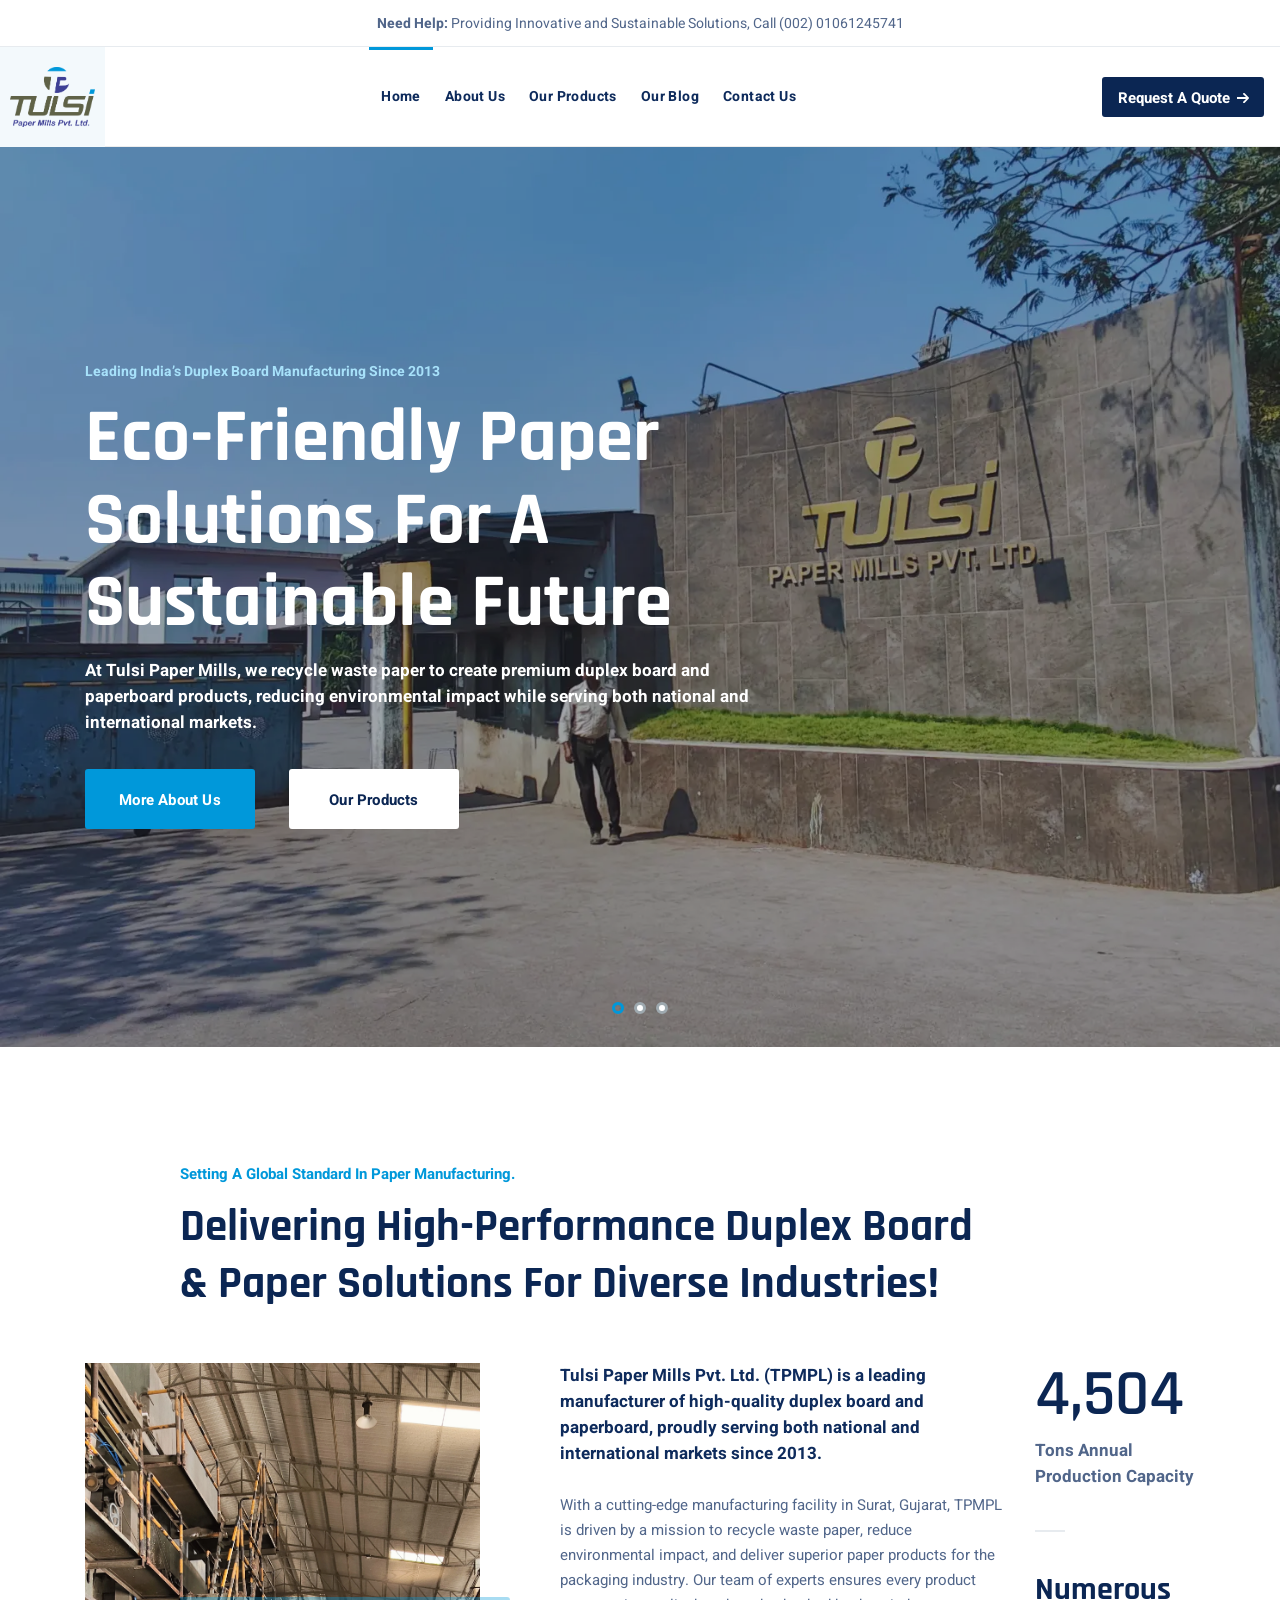
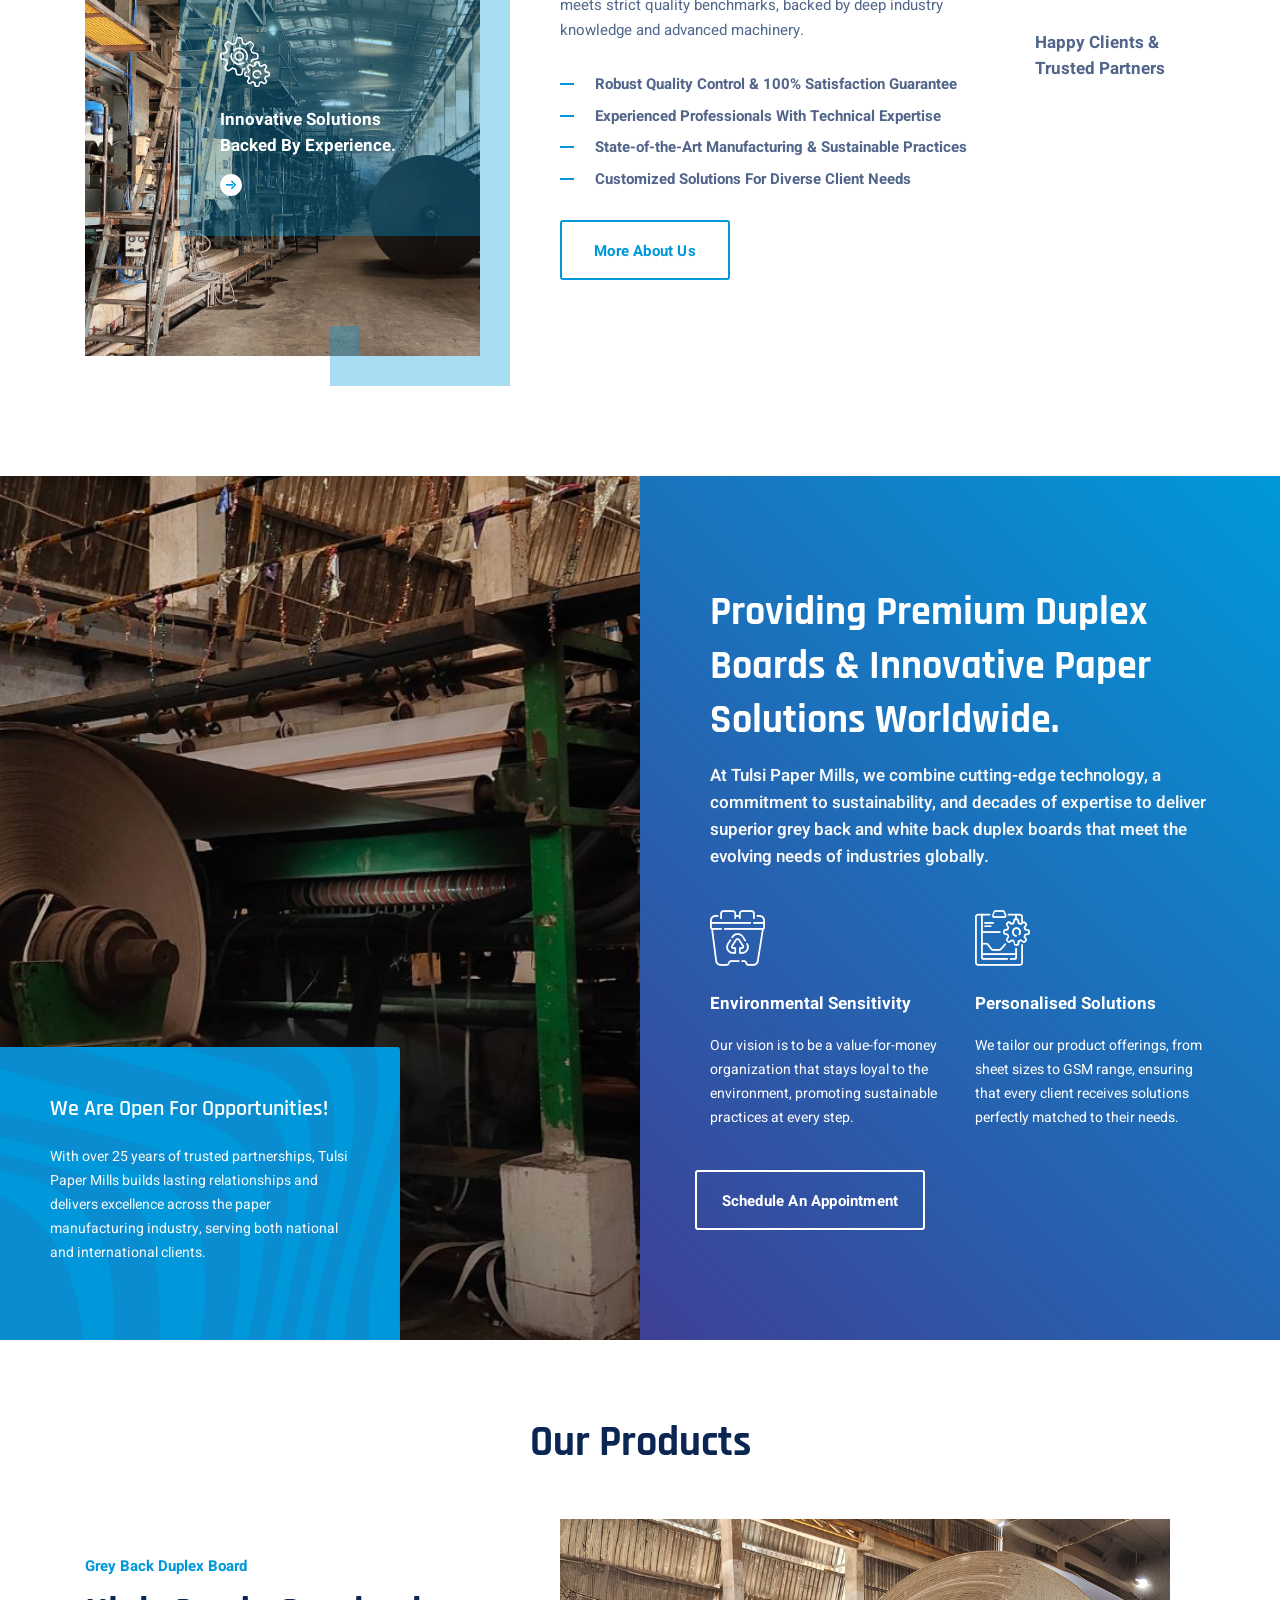
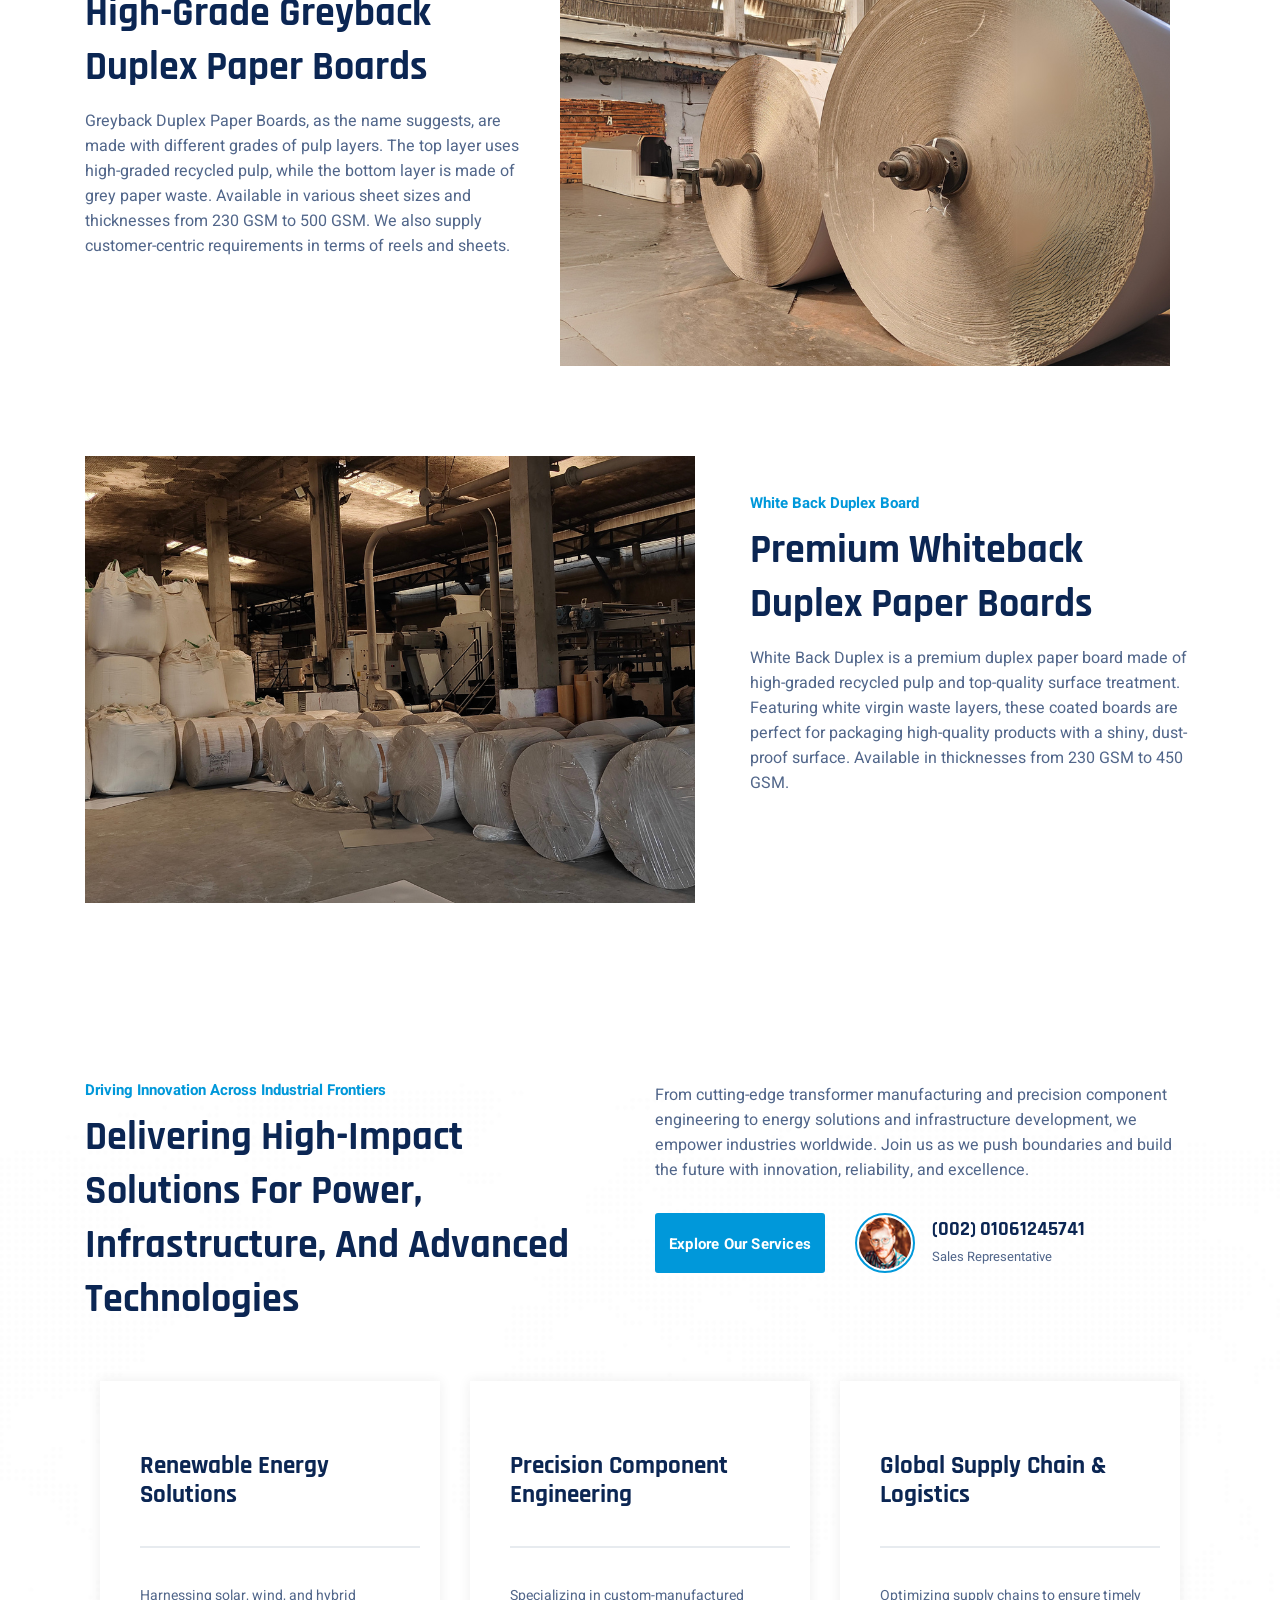
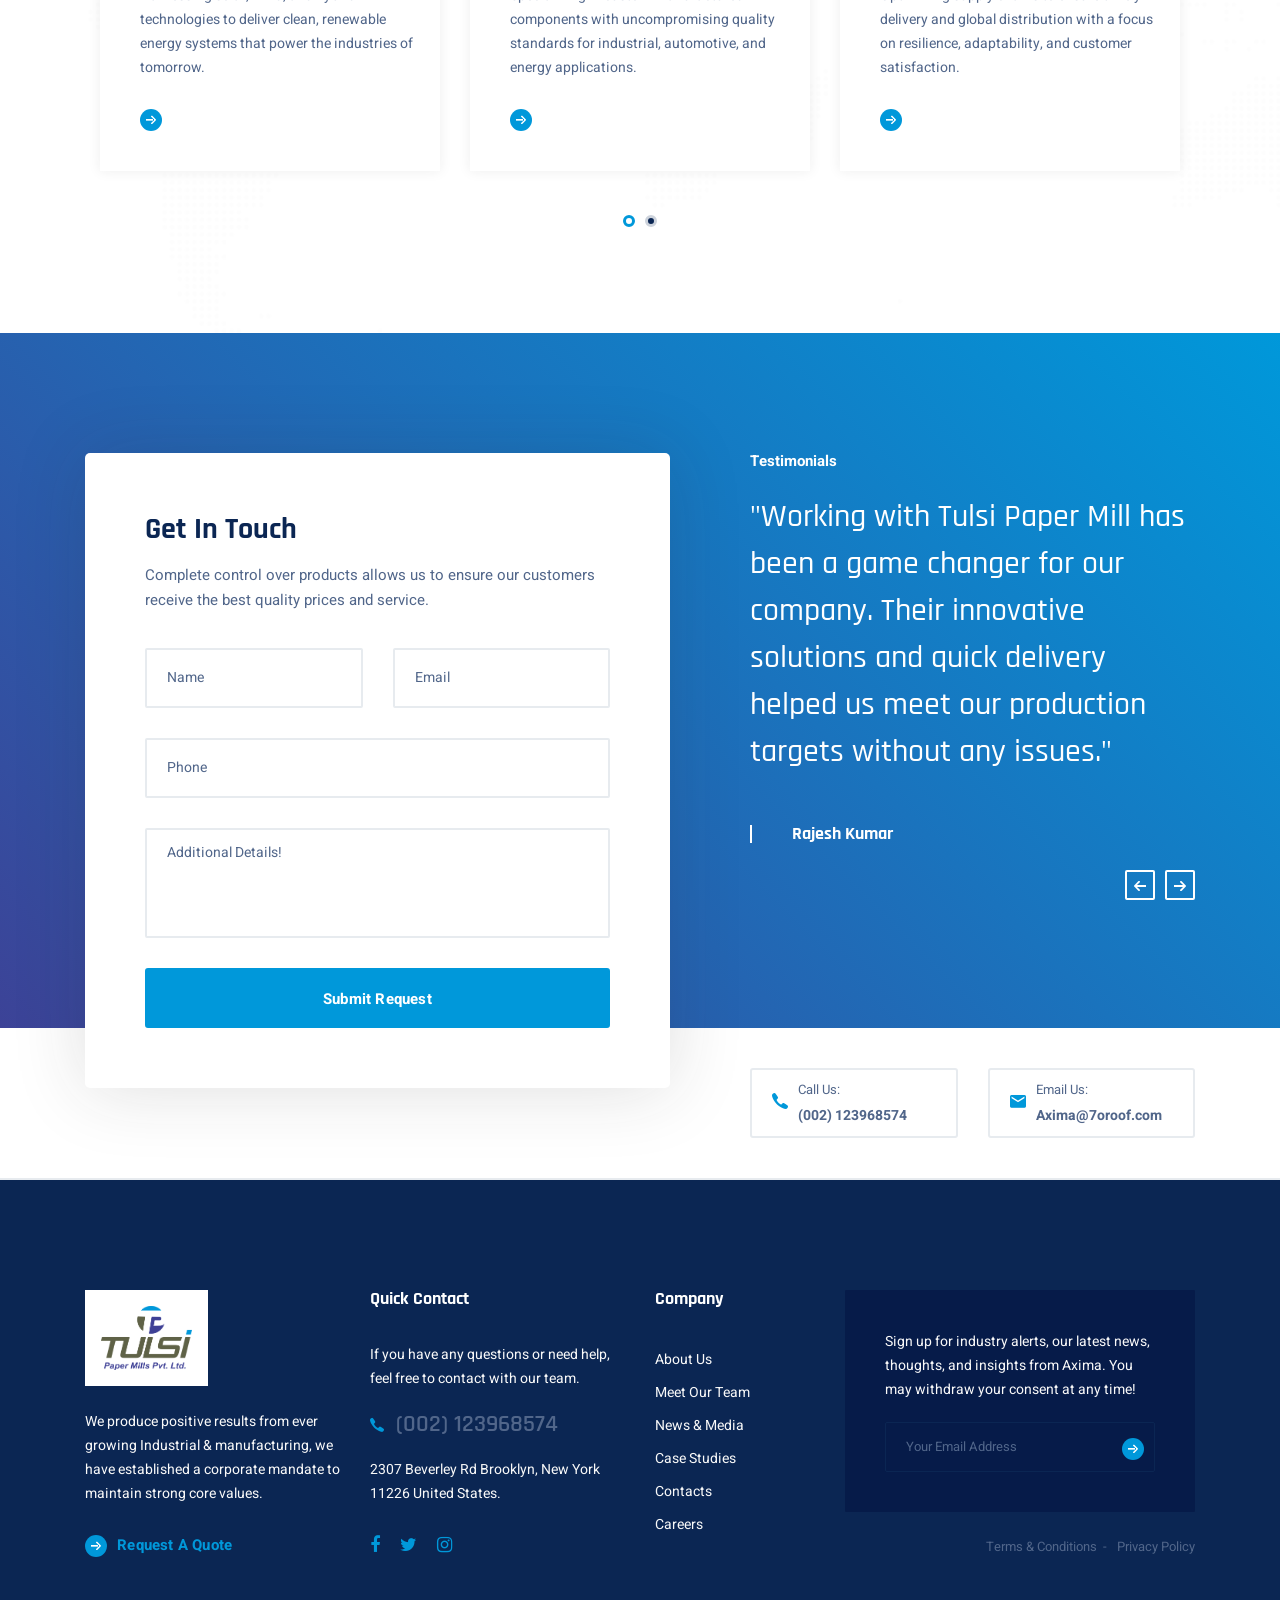
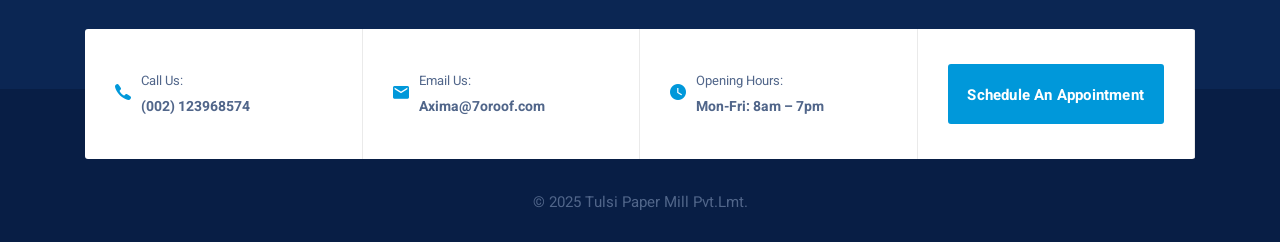
==== index.html @ aeddd778 "Commit" ====
<!DOCTYPE html>
<html lang="en">

<head>
  <meta charset="UTF-8" />
  <meta name="viewport" content="width=device-width, initial-scale=1.0" />
  <!-- Primary Meta Tags -->
  <title>Tulsi Paper Mill Pvt. Ltd. | Manufacturer of Grey & White Back Duplex Boards</title>
  <meta name="title" content="Tulsi Paper Mill Pvt. Ltd. | Manufacturer of Grey & White Back Duplex Boards">
  <meta name="description" content="Tulsi Paper Mill Pvt. Ltd. is a leading manufacturer of Grey Back and   White Back Duplex Paper Boards in India. We offer sustainable, high-quality packaging solutions with a   production capacity of 82,500 tons per annum. Based in Surat, Gujarat.">
  <meta name="keywords" content="Tulsi Paper Mill, duplex board, grey back duplex, white back duplex, recycled   paper, paper board manufacturer India, packaging board, GSM paper board, Surat paper mill, eco-friendly   paper, industrial packaging, paper manufacturing Gujarat">
  <meta name="author" content="Tulsi Paper Mill Pvt. Ltd.">
  <meta name="viewport" content="width=device-width, initial-scale=1.0">
  
  <!-- Open Graph / Facebook -->
  <meta property="og:type" content="website">
  <meta property="og:url" content="https://www.yourdomain.com/">
  <meta property="og:title" content="Tulsi Paper Mill Pvt. Ltd. | Duplex Board Manufacturer">
  <meta property="og:description" content="High-quality Grey and White Back Duplex Boards with customized GSM   and finish. Located in Surat, Gujarat. Trusted by industries across India.">
  <meta property="og:image" content="https://www.yourdomain.com/assets/images/og-image.jpg">
  
  <!-- Twitter -->
  <meta property="twitter:card" content="summary_large_image">
  <meta property="twitter:url" content="https://www.yourdomain.com/">
  <meta property="twitter:title" content="Tulsi Paper Mill Pvt. Ltd. | Duplex Board Manufacturer">
  <meta property="twitter:description" content="Explore premium Grey and White Back Duplex Paper Boards from   Tulsi Paper Mill – India's trusted eco-conscious paper manufacturer.">
  <meta property="twitter:image" content="https://www.yourdomain.com/assets/images/og-image.jpg">
  
  <!-- Favicon -->
  <link rel="icon" href="assets/images/favicon/tulsi-paper-mill-favicon.png" type="image/png">
  <link rel="stylesheet"
    href="https://fonts.googleapis.com/css?family=Heebo:400,500,700%7cRajdhani:400,500,600,700&display=swap">
  <link rel="stylesheet" href="assets/css/libraries.css">
  <link rel="stylesheet" href="assets/css/style.css">
</head>

<body>
  <div class="wrapper">
    <!-- =========================
        Header
    =========================== -->
    <header id="header" class="header header-layout1">
      <div class="header__promo-text text-center">
        <strong>Need Help: </strong><span>Providing Innovative and Sustainable Solutions, Call (002) 01061245741</span>
      </div>
      <nav class="navbar navbar-expand-lg sticky-navbar">
        <div class="container-fluid px-0">
          <a class="navbar-brand" href="index.html">
            <img src="assets/images/logo/tulsi-paper-mill-logo.png" class="logo-light" alt="logo" style="height: 60px;">
            <!-- <img src="assets/images/logo/logo-dark.png" class="logo-dark" alt="logo"> -->
          </a>
          <button class="navbar-toggler" type="button">
            <span class="menu-lines"><span></span></span>
          </button>
          <div class="collapse navbar-collapse" id="mainNavigation">
            <ul class="navbar-nav mx-auto">
              <li class="nav__item with-dropdown">
                <a href="index.html" class="nav__item-link active">Home</a>
                <!-- <i class="fa fa-angle-right" data-toggle="dropdown"></i>
                <ul class="dropdown-menu">
                  <li class="nav__item"><a href="index.html" class="nav__item-link">Home Main</a></li>
                  <li class="nav__item"><a href="home-classic.html" class="nav__item-link">Home classic</a></li>
                </ul> -->
              </li><!-- /.nav-item -->
              <li class="nav__item with-dropdown">
                <a href="about-us.html" class="nav__item-link">About Us</a>
                <i class="fa fa-angle-right" data-toggle="dropdown"></i>
                <!-- <ul class="dropdown-menu">
                  <li class="nav__item"><a href="about-us.html" class="nav__item-link">About Us</a></li>
                  <li class="nav__item"><a href="why-us.html" class="nav__item-link">Why Choose Us</a></li>
                  <li class="nav__item"><a href="leadership-team.html" class="nav__item-link">Leadership Team</a></li>
                  <li class="nav__item"><a href="awards.html" class="nav__item-link">Award & Recognition</a>
                  </li>
                  <li class="nav__item"><a href="pricing.html" class="nav__item-link">Pricing & Plans</a></li>
                  <li class="nav__item"><a href="faqs.html" class="nav__item-link">Help & FAQs</a></li>
                  <li class="nav__item"><a href="careers.html" class="nav__item-link">careers</a></li>
                </ul> -->
              </li>
              <li class="nav__item with-dropdown">
                <a href="#products" class="nav__item-link">Our Products</a>
              </li>
              <!-- <li class="nav__item with-dropdown">
                <a href="Industries-industry-served.html" class="dropdown-toggle nav__item-link">Industries</a>
                <i class="fa fa-angle-right" data-toggle="dropdown"></i>
                <ul class="dropdown-menu wide-dropdown-menu">
                  <li class="nav__item">
                    <div class="row mx-0">
                      <div class="col-sm-6 dropdown-menu-col">
                        <h6>Industries Served</h6>
                        <ul class="nav flex-column">
                          <li class="nav__item"><a class="nav__item-link"
                              href="industries-single-industry.html">Petroleum & Gas</a>
                          </li> 
                          <li class="nav__item"><a class="nav__item-link"
                              href="industries-single-industry.html">Construction &
                              Engineering</a>
                          </li> 
                          <li class="nav__item"><a class="nav__item-link"
                              href="industries-single-industry.html">Mechanical
                              Engineering</a>
                          </li> 
                          <li class="nav__item"><a class="nav__item-link"
                              href="industries-single-industry.html">Industrial
                              Chemicals</a>
                          </li> 
                          <li class="nav__item"><a class="nav__item-link"
                              href="industries-single-industry.html">Automotive
                              Manufacturing</a>
                          </li> 
                          <li class="nav__item"><a class="nav__item-link" href="industries-single-industry.html">Bridge
                              Construction</a></li>

                        </ul>
                      </div>
                      <div class="col-sm-6 dropdown-menu-col">
                        <h6>Industry Sectors</h6>
                        <ul class="nav flex-column">
                          <li class="nav__item"><a class="nav__item-link" href="industries-single-sector.html">Retail &
                              Consumer</a></li> 
                          <li class="nav__item"><a class="nav__item-link" href="industries-single-sector.html">Sciences
                              &
                              Healthcare</a></li> 
                          <li class="nav__item"><a class="nav__item-link"
                              href="industries-single-sector.html">Industrial &
                              Chemical</a></li> 
                          <li class="nav__item"><a class="nav__item-link" href="industries-single-sector.html">Power
                              Generation</a></li> 
                          <li class="nav__item"><a class="nav__item-link" href="industries-single-sector.html">Food &
                              Beverage</a></li> 
                          <li class="nav__item"><a class="nav__item-link" href="industries-single-sector.html">Oil &
                              Gas</a></li>
                          
                        </ul>
                      </div>
                    </div>
                  </li>
                </ul>
              </li> -->
              <!-- <li class="nav__item with-dropdown">
                <a href="case-studies-grid.html" class="dropdown-toggle nav__item-link">Case Studies</a>
                <i class="fa fa-angle-right" data-toggle="dropdown"></i>
                <ul class="dropdown-menu">
                  <li class="nav__item"><a href="case-studies-grid.html" class="nav__item-link">Case Studies Grid</a>
                  </li>
                  <li class="nav__item"><a href="case-studies-classic.html" class="nav__item-link">Case Studies
                      Classic</a></li>
                  <li class="nav__item"><a href="case-studies-single.html" class="nav__item-link">Single Case Study</a>
                  </li>
                </ul>
              </li> -->
              <li class="nav__item with-dropdown">
                <a href="news.html" class=" nav__item-link">Our Blog</a>
              </li>
              <li class="nav__item">
                <a href="contacs.html" class="nav__item-link">Contact Us</a>
              </li><!-- /.nav-item -->
            </ul><!-- /.navbar-nav -->
          </div><!-- /.navbar-collapse -->
          <div class="navbar-modules">
            <ul class="list-unstyled d-flex align-items-center modules__btns-list">
              <!-- <li>
                <div class="dropdown dropdown__lang">
                  <button class="dropdown-toggle" id="langDrobdown" data-toggle="dropdown">
                    <img src="assets/images/flags/en.png" alt="en"><span>English</span>
                  </button>
                  <div class="dropdown-menu" aria-labelledby="langDrobdown">
                    <a class="dropdown-item" href="#">
                      <img src="assets/images/flags/fr.png" alt="fr"><span>France</span>
                    </a>
                    <a class="dropdown-item" href="#">
                      <img src="assets/images/flags/gr.png" alt="gr"><span>germany</span>
                    </a>
                  </div>
                </div>
              </li> -->
              <li class="d-none d-lg-block" style="margin-right: 1rem;">
                <a href="request-quote.html" class="btn btn__secondary module__btn-request">
                  <span>Request A Quote</span><i class="icon-arrow-right"></i>
                </a>
              </li>
              <!-- <li class="d-none d-lg-block">
                <form class="header__search-form">
                  <input type="text" class="search__input" placeholder="Search...">
                  <button><i class="fa fa-search"></i></button>
                </form>
              </li> -->
            </ul>
            <!-- /.modules-wrapper -->
          </div><!-- /.navbar-modules -->
        </div><!-- /.container -->
      </nav><!-- /.navabr -->
    </header><!-- /.Header -->

    <!-- ============================
        Slider
    ============================== -->
    <section id="slider1" class="slider slider-1">
      <div class="carousel owl-carousel carousel-arrows carousel-dots" data-slide="1" data-slide-md="1"
        data-slide-sm="1" data-autoplay="false" data-nav="true" data-dots="true" data-space="0" data-loop="true"
        data-speed="3000" data-transition="fade" data-animate-out="fadeOut" data-animate-in="fadeIn">
    
        <!-- Slide 1 -->
        <div class="slide-item align-v-h bg-overlay bg-overlay-3">
          <div class="bg-img"><img src="assets/images/sliders/1.webp" alt="Tulsi Paper Mills Slide 1"></div>
          <div class="container">
            <div class="row">
              <div class="col-sm-12 col-md-12 col-lg-12 col-xl-8">
                <div class="slide__content">
                  <span class="slide__subtitle">Leading India’s Duplex Board Manufacturing Since 2013</span>
                  <h2 class="slide__title">Eco-Friendly Paper Solutions For a Sustainable Future</h2>
                  <p class="slide__desc">At Tulsi Paper Mills, we recycle waste paper to create premium duplex board and paperboard products, reducing environmental impact while serving both national and international markets.</p>
                  <a href="#" class="btn btn__primary mr-30">More About Us</a>
                  <a href="#" class="btn btn__white">Our Products</a>
                </div>
              </div>
            </div>
          </div>
        </div>
    
        <!-- Slide 2 -->
        <div class="slide-item align-v-h bg-overlay bg-overlay-3">
          <div class="bg-img"><img src="assets/images/sliders/3.webp" alt="Tulsi Paper Mills Slide 2"></div>
          <div class="container">
            <div class="row">
              <div class="col-sm-12 col-md-12 col-lg-12 col-xl-8">
                <div class="slide__content">
                  <span class="slide__subtitle">State-of-the-Art Manufacturing Facility</span>
                  <h2 class="slide__title">Delivering High-Quality Duplex Board With Precision</h2>
                  <p class="slide__desc">Our expert team, cutting-edge machinery, and capacity of 82,500 tons per annum ensure we meet the evolving demands of the packaging industry with excellence and consistency.</p>
                  <a href="#" class="btn btn__white mr-30">Our Capacity</a>
                  <a href="#" class="btn btn__primary btn__hover2">Our Services</a>
                </div>
              </div>
            </div>
          </div>
        </div>
    
        <!-- Slide 3 -->
        <div class="slide-item align-v-h bg-overlay bg-overlay-3">
          <div class="bg-img"><img src="assets/images/sliders/2.webp" alt="Tulsi Paper Mills Slide 3"></div>
          <div class="container">
            <div class="row">
              <div class="col-sm-12 col-md-12 col-lg-12 col-xl-8">
                <div class="slide__content">
                  <span class="slide__subtitle">Committed to Quality & Customer Satisfaction</span>
                  <h2 class="slide__title">Your Trusted Partner in Paper & Packaging Solutions</h2>
                  <p class="slide__desc">As a customer-focused organization, we provide tailored solutions, backed by technical expertise, to meet the diverse needs of businesses across industries.</p>
                  <a href="#" class="btn btn__primary btn__hover2 mr-30">Learn More</a>
                  <a href="#" class="btn btn__white">Contact Us</a>
                </div>
              </div>
            </div>
          </div>
        </div>
    
      </div>
    </section>
    

    <!-- ========================
      About Layout 2
    =========================== -->
    <section id="aboutLayout2" class="about about-layout2 pt-120 pb-40">
      <div class="container">
        <div class="row">
          <div class="col-sm-12 col-md-12 col-lg-12 col-xl-9 offset-xl-1">
            <div class="heading heading-3 mb-50">
              <span class="heading__subtitle">Setting A Global Standard In Paper Manufacturing.</span>
              <h2 class="heading__title">Delivering High-Performance Duplex Board & Paper Solutions For Diverse Industries!</h2>
            </div>
          </div>
        </div>
        <div class="row">
          <div class="col-sm-12 col-md-10 col-lg-6 col-xl-5">
            <div class="about__img mb-50">
              <img src="assets/images/about/2.webp" alt="about" class="img-fluid">
              <div class="cta__banner">
                <div class="cta__icon">
                  <i class="icon-gears"></i>
                </div>
                <h5 class="cta__title">Innovative Solutions <br> Backed By Experience.</h5>
                <a href="#" class="btn btn__white btn__link">
                  <i class="icon-arrow-right arrow-rounded arrow-rounded-white"></i>
                </a>
              </div>
            </div>
          </div>
          <div class="col-sm-12 col-md-12 col-lg-6 col-xl-5">
            <div class="about__text mb-30">
              <p>Tulsi Paper Mills Pvt. Ltd. (TPMPL) is a leading manufacturer of high-quality duplex board and paperboard, proudly serving both national and international markets since 2013.</p>
              <p>With a cutting-edge manufacturing facility in Surat, Gujarat, TPMPL is driven by a mission to recycle waste paper, reduce environmental impact, and deliver superior paper products for the packaging industry. Our team of experts ensures every product meets strict quality benchmarks, backed by deep industry knowledge and advanced machinery.</p>
            </div>
            <ul class="list-items list-items-layout2 list-unstyled mb-30">
              <li>Robust Quality Control & 100% Satisfaction Guarantee</li>
              <li>Experienced Professionals With Technical Expertise</li>
              <li>State-of-the-Art Manufacturing & Sustainable Practices</li>
              <li>Customized Solutions For Diverse Client Needs</li>
            </ul>
            <div class="about__signature mb-30">
              <a href="#" class="btn btn__primary btn__bordered mr-40">More About Us</a>
            </div>
          </div>
          <div class="col-sm-12 col-md-12 col-lg-12 col-xl-2">
            <div class="row">
              <div class="col-sm-6 col-md-6 col-lg-6 col-xl-12">
                <div class="counter-item">
                  <h4 class="counter">82,500</h4>
                  <p class="counter__desc">Tons Annual Production Capacity</p>
                </div>
                <div class="divider__line d-none d-xl-block mb-40"></div>
              </div>
              <div class="col-sm-6 col-md-6 col-lg-6 col-xl-12">
                <div class="counter-item">
                  <h4 class="">numerous</h4>
                  <p class="counter__desc">Happy Clients & Trusted Partners</p>
                </div>
              </div>
            </div>
          </div>
        </div>
      </div>
    </section>
    

    <!-- =====================
         Clients 
      ======================== -->
    <!-- <section id="clients" class="clients border-top">
      <div class="container">
        <div class="row">
          <div class="col-sm-12 col-md-12 col-lg-12">
            <div class="carousel owl-carousel" data-slide="6" data-slide-md="4" data-slide-sm="2" data-autoplay="true"
              data-nav="false" data-dots="false" data-space="20" data-loop="true" data-speed="700">
              <div class="client">
                <a href="#"><img src="assets/images/clients/9.png" alt="client"></a>
              </div>
              <div class="client">
                <a href="#"><img src="assets/images/clients/10.png" alt="client"></a>
              </div>
              <div class="client">
                <a href="#"><img src="assets/images/clients/11.png" alt="client"></a>
              </div>
              <div class="client">
                <a href="#"><img src="assets/images/clients/12.png" alt="client"></a>
              </div>
              <div class="client">
                <a href="#"><img src="assets/images/clients/13.png" alt="client"></a>
              </div>
              <div class="client">
                <a href="#"><img src="assets/images/clients/11.png" alt="client"></a>
              </div>
            </div>
          </div>
        </div>
      </div>
    </section> -->

    <!-- =========================
       Banner 1
      =========================== -->
      <section id="banner1" class="banner banner-1 fancybox-white p-0">
        <div class="container-fluid">
          <div class="row">
            <div class="col-sm-12 col-md-12 col-lg-6 background-banner bg-overlay bg-overlay-2">
              <div class="bg-img"><img src="assets/images/banners/2.jpg" alt="background"></div>
              <div class="cta__banner">
                <div class="bg-img"><img src="assets/images/backgrounds/pattern/1.jpg" alt="background"></div>
                <h5 class="cta__title">We Are Open For Opportunities!</h5>
                <p class="cta__desc">With over 25 years of trusted partnerships, Tulsi Paper Mills builds lasting relationships and delivers excellence across the paper manufacturing industry, serving both national and international clients.</p>
                <!-- <a href="#" class="btn btn__white btn__link">
                  <i class="icon-arrow-right arrow-rounded arrow-rounded-white"></i>
                  <span>View Our Portfolio</span>
                </a> -->
              </div><!-- /.cta__banner -->
            </div><!-- /.col-lg-6 -->
            <div class="col-sm-12 col-md-12 col-lg-6 inner-padding bg-overlay bg-overlay-theme bg-parallax">
              <div class="bg-img"><img src="assets/images/banners/1.jpg" alt="background"></div>
              <div class="heading heading-white mb-40">
                <h3 class="heading__title">Providing Premium Duplex Boards & Innovative Paper Solutions Worldwide.</h3>
                <p class="heading__desc">At Tulsi Paper Mills, we combine cutting-edge technology, a commitment to sustainability, and decades of expertise to deliver superior grey back and white back duplex boards that meet the evolving needs of industries globally.</p>
              </div><!-- /.heading -->
              <div class="row">
                <!-- fancybox item #1 -->
                <div class="col-sm-6 col-md-6 col-lg-6">
                  <div class="fancybox-item">
                    <div class="fancybox__icon">
                      <i class="icon-waste"></i>
                    </div><!-- /.fancybox-icon -->
                    <div class="fancybox__content">
                      <h4 class="fancybox__title">Environmental Sensitivity</h4>
                      <p class="fancybox__desc">Our vision is to be a value-for-money organization that stays loyal to the environment, promoting sustainable practices at every step.</p>
                    </div><!-- /.fancybox-content -->
                  </div><!-- /.fancybox-item -->
                </div><!-- /.col-lg-6 -->
                <!-- fancybox item #2 -->
                <div class="col-sm-6 col-md-6 col-lg-6">
                  <div class="fancybox-item">
                    <div class="fancybox__icon">
                      <i class="icon-management"></i>
                    </div><!-- /.fancybox-icon -->
                    <div class="fancybox__content">
                      <h4 class="fancybox__title">Personalised Solutions</h4>
                      <p class="fancybox__desc">We tailor our product offerings, from sheet sizes to GSM range, ensuring that every client receives solutions perfectly matched to their needs.</p>
                    </div><!-- /.fancybox-content -->
                  </div><!-- /.fancybox-item -->
                </div><!-- /.col-lg-6 -->
                <div id="products">
                  <a href="#" class="btn btn__white btn__bordered btn__lg">Schedule An Appointment</a>
                </div>
              </div><!-- /.row -->
            </div><!-- /.col-lg-6 -->
          </div><!-- /.row -->
        </div><!-- /.container -->
      </section><!-- /.Banner 1 -->
      
      
  <!-- ========================
      Product Section
    =========================== -->
    <section id="aboutLayout1" class="about about-layout1 pt-0 pb-60 pt-80">
      <div class="custom-heading">
        <h2>Our Products</h2>
      </div>
      <div class="container pt-30">
        <div class="row">
          <div class="col-sm-12 col-md-12 col-lg-5">
            <div class="heading mt-40 mb-30">
              <span class="heading__subtitle">Grey Back Duplex Board</span>
              <h2 class="heading__title">High-Grade Greyback Duplex Paper Boards</h2>
              <p class="heading__desc">
                Greyback Duplex Paper Boards, as the name suggests, are made with different grades of pulp layers.
                The top layer uses high-graded recycled pulp, while the bottom layer is made of grey paper waste.
                Available in various sheet sizes and thicknesses from 230 GSM to 500 GSM.
                We also supply customer-centric requirements in terms of reels and sheets.
              </p>
            </div>
            <!-- <a href="#" class="btn btn__primary btn__bordered mb-40">Learn More</a> -->
          </div>
          <div class="col-sm-12 col-md-10 col-lg-7">
            <div class="about__img">
              <img src="assets/images/about/product-img-1.png" alt="about" style="width: 902;" class="img-fluid w-90">
            </div>
          </div>
        </div>
      </div>
    </section>
    
    <section id="aboutLayout1" class="about about-layout1 pt-0 pb-60 pt-30">
      <div class="container">
        <div class="row">
          <div class="col-sm-12 col-md-10 col-lg-7">
            <div class="about__img">
              <img src="assets/images/about/product-img-2.png" alt="about" style="width: 902;" class="img-fluid w-90">
            </div>
          </div>
          <div class="col-sm-12 col-md-12 col-lg-5">
            <div class="heading mt-40 mb-30">
              <span class="heading__subtitle">White Back Duplex Board</span>
              <h2 class="heading__title">Premium Whiteback Duplex Paper Boards</h2>
              <p class="heading__desc">
                White Back Duplex is a premium duplex paper board made of high-graded recycled pulp and top-quality surface treatment.
                Featuring white virgin waste layers, these coated boards are perfect for packaging high-quality products with a shiny, dust-proof surface.
                Available in thicknesses from 230 GSM to 450 GSM.
              </p>
            </div>
            <!-- <a href="#" class="btn btn__primary btn__bordered mb-40">Learn More</a> -->
          </div>
        </div>
      </div>
    </section>
    


    <!-- ========================
    Services Carousel
    =========================== -->

      <section id="servicesCarousel" class="services services-layout2 services-carousel pt-0 mt-120">
        <div class="bg-img"><img src="assets/images/backgrounds/pattern/2.png" alt="background"></div>
        <div class="container">
          <div class="row heading mb-40">
            <div class="col-sm-12 col-md-12 col-lg-6">
              <span class="heading__subtitle">Driving Innovation Across Industrial Frontiers</span>
              <h2 class="heading__title">Delivering High-Impact Solutions for Power, Infrastructure, and Advanced Technologies</h2>
            </div><!-- /.col-lg-6 -->
            <div class="col-sm-12 col-md-12 col-lg-6">
              <p class="heading__desc">From cutting-edge transformer manufacturing and precision component engineering to energy solutions and infrastructure development, we empower industries worldwide. Join us as we push boundaries and build the future with innovation, reliability, and excellence.</p>
              <div class="d-flex">
                <a href="#" class="btn btn__primary mt-30 mr-30">Explore Our Services</a>
                <div class="contact-chip mt-30">
                  <div class="contact__chip-img">
                    <img src="assets/images/testimonials/thumbs/3.png" alt="avatar">
                  </div>
                  <div class="contact__chip-info">
                    <h6>(002) 01061245741</h6>
                    <span>Sales Representative</span>
                  </div>
                </div>
              </div>
            </div>
          </div>
      
          <div class="col-sm-12 col-md-12 col-lg-12">
            <div class="carousel owl-carousel carousel-dots" data-slide="3" data-slide-md="2" data-slide-sm="1"
              data-autoplay="true" data-nav="false" data-dots="true" data-space="30" data-loop="true" data-speed="800">
      
              <div class="service-item">
                <div class="service__content">
                  <div class="service__icon">
                    <i class="icon-energy"></i>
                  </div>
                  <h4 class="service__title">Renewable Energy Solutions</h4>
                  <p class="service__desc">Harnessing solar, wind, and hybrid technologies to deliver clean, renewable energy systems that power the industries of tomorrow.</p>
                  <a href="#" class="btn btn__secondary btn__link">
                    <i class="icon-arrow-right arrow-rounded"></i>
                  </a>
                </div>
              </div>
      
              <div class="service-item">
                <div class="service__content">
                  <div class="service__icon">
                    <i class="icon-precision"></i>
                  </div>
                  <h4 class="service__title">Precision Component Engineering</h4>
                  <p class="service__desc">Specializing in custom-manufactured components with uncompromising quality standards for industrial, automotive, and energy applications.</p>
                  <a href="#" class="btn btn__secondary btn__link">
                    <i class="icon-arrow-right arrow-rounded"></i>
                  </a>
                </div>
              </div>
      
              <div class="service-item">
                <div class="service__content">
                  <div class="service__icon">
                    <i class="icon-global"></i>
                  </div>
                  <h4 class="service__title">Global Supply Chain & Logistics</h4>
                  <p class="service__desc">Optimizing supply chains to ensure timely delivery and global distribution with a focus on resilience, adaptability, and customer satisfaction.</p>
                  <a href="#" class="btn btn__secondary btn__link">
                    <i class="icon-arrow-right arrow-rounded"></i>
                  </a>
                </div>
              </div>
      
              <div class="service-item">
                <div class="service__content">
                  <div class="service__icon">
                    <i class="icon-consulting"></i>
                  </div>
                  <h4 class="service__title">Consulting & Custom Solutions</h4>
                  <p class="service__desc">Providing expert consulting services and tailored industrial solutions to help clients achieve operational excellence and long-term success.</p>
                  <a href="#" class="btn btn__secondary btn__link">
                    <i class="icon-arrow-right arrow-rounded"></i>
                  </a>
                </div>
              </div>
      
            </div><!-- /.carousel -->
          </div><!-- /.col-lg-12 -->
        </div><!-- /.container -->
      </section><!-- /.Services Carousel -->


  <!-- =====================
       video Banner
    ======================== -->
  <!-- <section id="videoBanner" class="video-banner video-banner-layout2 bg-overlay">
    <div class="bg-img"><img src="assets/images/backgrounds/1.jpg" alt="background"></div>
    <div class="container">
      <div class="row">
        <div class="col-sm-12 col-md-12 col-lg-12">
          <div class="video__btn text-center">
            <a class="popup-video" href="https://www.youtube.com/watch?4=&v=TKnufs85hXk">
              <span class="video__player-animation"></span>
              <span class="video__player-animation video__player-animation-2"></span>
              <div class="video__player">
                <i class="fa fa-play"></i>
              </div>
            </a>
          </div>
        </div>
      </div>
    </div>
  </section> -->

  <!-- =====================
       portfolio Carousel
    ======================== -->
  <!-- <section id="portfolioCarousel" class="portfolio-carousel portfolio-classic pt-90 pb-70">
    <div class="container">
      <div class="row mb-50">
        <div class="col-sm-12 col-md-12 col-lg-7">
          <div class="heading">
            <span class="heading__subtitle">We Work With Global Industries!</span>
            <h3 class="heading__title mb-0">Featured portfolio</h3>
          </div>
        </div>
        <div class="col-sm-12 col-md-12 col-lg-5">
          <div class="cta__banner">
            <div class="bg-img"><img src="assets/images/backgrounds/pattern/1.jpg" alt="background"></div>
            <h5 class="cta__title">Dedicated Customer <br> Teams & An Agile Services</h5>
            <p class="cta__desc">Building relationships and portfolio that last. Serving an impressive list of
              long-term clients with
              experience and expertise in industries.</p>
            <a href="#" class="btn btn__white btn__link">
              <i class="icon-arrow-right arrow-rounded arrow-rounded-white"></i>
              <span>View Our Works</span>
            </a>
          </div>
        </div>
      </div>
      <div class="row">
        <div class="col-sm-12 col-md-12 col-lg-12">
          <div class="carousel owl-carousel carousel-arrows" data-slide="3" data-slide-md="2" data-slide-sm="1"
            data-autoplay="true" data-nav="true" data-dots="false" data-space="30" data-loop="true" data-speed="800">
            <div class="portfolio-item">
              <div class="portfolio__img">
                <img src="assets/images/case-studies/grid/1.jpg" alt="portfolio img">
                <a href="#" class="view__icon">View</a>
              </div>
              <div class="portfolio__content">
                <h4 class="portfolio__title"><a href="#">Floride Chemicals Factory</a></h4>
                <div class="portfolio__cat">
                  <a href="#">Chemicals</a><a href="#">oil & Gas</a>
                </div>
              </div>
            </div>
            <div class="portfolio-item">
              <div class="portfolio__img">
                <img src="assets/images/case-studies/grid/2.jpg" alt="portfolio img">
                <a href="#" class="view__icon">View</a>
              </div>
              <div class="portfolio__content">
                <h4 class="portfolio__title"><a href="#">Highway Energy Station</a></h4>
                <div class="portfolio__cat">
                  <a href="#">Construction </a><a href="#">Energy</a>
                </div>
              </div>
            </div>
            <div class="portfolio-item">
              <div class="portfolio__img">
                <img src="assets/images/case-studies/grid/3.jpg" alt="portfolio img">
                <a href="#" class="view__icon">View</a>
              </div>
              <div class="portfolio__content">
                <h4 class="portfolio__title"><a href="#">Villy Manufacturing Inc</a></h4>
                <div class="portfolio__cat">
                  <a href="#">Engineering</a><a href="#">Auto</a>
                </div>
              </div>
            </div>
            <div class="portfolio-item">
              <div class="portfolio__img">
                <img src="assets/images/case-studies/grid/4.jpg" alt="portfolio img">
                <a href="#" class="view__icon">View</a>
              </div>
              <div class="portfolio__content">
                <h4 class="portfolio__title"><a href="#">Regulatory Compliance Seminar</a></h4>
                <div class="portfolio__cat">
                  <a href="#">Construction</a><a href="#">Engineering</a>
                </div>
              </div>
            </div>
            <div class="portfolio-item">
              <div class="portfolio__img">
                <img src="assets/images/case-studies/grid/5.jpg" alt="portfolio img">
                <a href="#" class="view__icon">View</a>
              </div>
              <div class="portfolio__content">
                <h4 class="portfolio__title"><a href="#">Documents & Electronic Data</a></h4>
                <div class="portfolio__cat">
                  <a href="#">Engineering</a><a href="#">oil & Gas</a>
                </div>
              </div>
            </div>
          </div>
        </div>
      </div>
    </div>
  </section> -->

  <!-- =========================
           Banner 2
     =========================== -->
  <section id="banner2" class="banner banner-2 bg-overlay bg-overlay-theme-2 bg-parallax pt-120 pb-0">
    <div class="bg-img"><img src="assets/images/banners/3.jpg" alt="background"></div>
    <div class="container">
      <div class="row">
        <div class="col-sm-12 col-md-12 col-lg-7">
          <form class="contact__form-panel mr-50">
            <div class="row">
              <div class="col-sm-12 contact__form-panel-header">
                <h4>Get In Touch</h4>
                <p>Complete control over products allows us to ensure our customers receive the best quality prices
                  and service.</p>
              </div>
              <div class="col-sm-6 col-md-6 col-lg-6">
                <div class="form-group"><input type="text" class="form-control" placeholder="Name"></div>
              </div><!-- /.col-lg-6 -->
              <div class="col-sm-6 col-md-6 col-lg-6">
                <div class="form-group"><input type="email" class="form-control" placeholder="Email"></div>
              </div><!-- /.col-lg-6 -->
              <div class="col-sm-6 col-md-6 col-lg-12">
                <div class="form-group"><input type="text" class="form-control" placeholder="Phone"></div>
              </div><!-- /.col-lg-6 -->
              <!-- <div class="col-sm-6 col-md-6 col-lg-6">
                <div class="form-group form-group-select">
                  <select class="form-control">
                    <option>Select Your Industry</option>
                    <option>Industry 1</option>
                    <option>Industry 2</option>
                  </select>
                </div>
              </div> -->
              <div class="col-sm-12 col-md-12 col-lg-12">
                <div class="form-group">
                  <textarea class="form-control" placeholder="Additional Details!"></textarea>
                </div>
              </div><!-- /.col-lg-12 -->
              <div class="col-sm-12 col-md-12 col-lg-12">
                <button type="submit" class="btn btn__primary btn__block">Submit Request</button>
              </div><!-- /.col-lg-12 -->
            </div><!-- /.row -->
          </form><!-- /.contact__form-panel -->
        </div><!-- /.col-lg-7 -->
        <div class="col-sm-12 col-md-12 col-lg-5">
          <div class="testimonials testimonials-white">
            <h6 class="testimonials__heading color-white">Testimonials</h6>
            <div class="carousel owl-carousel carousel-arrows" data-slide="1" data-slide-md="1" data-slide-sm="1"
              data-autoplay="true" data-nav="true" data-dots="false" data-space="0" data-loop="true" data-speed="800">
              <!-- Testimonial #1 -->
              <div class="testimonial-item">
                <div class="testimonial__content">
                  <p class="testimonial__desc">"Working with Tulsi Paper Mill has been a game changer for our company. Their innovative solutions and quick delivery helped us meet our production targets without any issues." </p>
                </div><!-- /.testimonial-content -->
                <div class="testimonial__meta">
                  <div class="testimonial__thumb">
                    <!-- <img src="assets/images/testimonials/thumbs/1.png" alt="author thumb" class="img-fluid"> -->
                  </div><!-- /.testimonial-thumb -->
                  <h5 class="testimonial__meta-title">Rajesh Kumar</h5>
                  <!-- <p class="testimonial__meta-desc">Managing Director, Rajesh Paper Mills</p> -->
                </div><!-- /.testimonial-meta -->
              </div><!-- /.testimonial-item -->
              <!-- Testimonial #2 -->
              <div class="testimonial-item">
                <div class="testimonial__content">
                  <p class="testimonial__desc">"The quality and professionalism demonstrated by Tulsi Paper Mill are unmatched. We have partnered with them for years and have always been impressed with their consistency and dedication."</p>
                </div><!-- /.testimonial-content -->
                <div class="testimonial__meta">
                  <div class="testimonial__thumb">
                    <!-- <img src="assets/images/testimonials/thumbs/2.png" alt="author thumb" class="img-fluid"> -->
                  </div><!-- /.testimonial-thumb -->
                  <h5 class="testimonial__meta-title">Vikram Sharma</h5>
                  <!-- <p class="testimonial__meta-desc">CEO, Sharma Industries</p> -->
                </div><!-- /.testimonial-meta -->
              </div><!-- /.testimonial-item -->
              <!-- Testimonial #3 -->
              <div class="testimonial-item">
                <div class="testimonial__content">
                  <p class="testimonial__desc">"We chose Tulsi Paper Mill for our new packaging needs, and we couldn't be happier. Their team was responsive and worked with us closely to ensure our requirements were met on time."</p>
                </div><!-- /.testimonial-content -->
                <div class="testimonial__meta">
                  <div class="testimonial__thumb">
                    <!-- <img src="assets/images/testimonials/thumbs/3.png" alt="author thumb" class="img-fluid"> -->
                  </div><!-- /.testimonial-thumb -->
                  <h5 class="testimonial__meta-title">Sonia Gupta</h5>
                  <!-- <p class="testimonial__meta-desc">Operations Head, Gupta Packaging</p> -->
                </div><!-- /.testimonial-meta -->
              </div><!-- /.testimonial-item -->
            </div><!-- /.carousel -->
          </div><!-- /.testimonials -->
        </div><!-- /.col-lg-5 -->
        
      </div><!-- /.row -->
    </div><!-- /.container -->
  </section><!-- /. Banner 2 -->

  <!-- =========================
           contact Info
     =========================== -->
  <section id="contactInfo" class="contact-info pt-40 pb-20">
    <div class="container">
      <div class="row">
        <div class="col-sm-12 col-md-12 col-lg-7">
          <!-- <strong class="text-center d-block mt-50 mb-20">We will get back to you within 24 hours.</strong> -->
        </div><!-- /.col-lg-7 -->
        <div class="col-sm-12 col-md-12 col-lg-5">
          <div class="row">
            <div class="col-sm-6 col-md-6 col-lg-12 col-xl-6">
              <div class="contact__info-box">
                <div class="contact__info-box-icon">
                  <i class="icon-phone"></i>
                </div><!-- /.contact__info-box-icon -->
                <div class="contact__info-box-text">
                  <span>Call Us:</span>
                  <strong><a href="tel:00123968574">(002) 123968574</a></strong>
                </div><!-- /.contact__info-box-text -->
              </div><!-- /.contact__info-box -->
            </div><!-- /.col-lg-6 -->
            <div class="col-sm-6 col-md-6 col-lg-12 col-xl-6">
              <div class="contact__info-box">
                <div class="contact__info-box-icon">
                  <i class="icon-envelope"></i>
                </div><!-- /.contact__info-box-icon -->
                <div class="contact__info-box-text">
                  <span>Email Us:</span>
                  <strong><a href="mailto:Axima@7oroof.com">Axima@7oroof.com</a></strong>
                </div><!-- /.contact__info-box-text -->
              </div><!-- /.contact__info-box -->
            </div><!-- /.col-lg-6 -->
          </div><!-- /.row -->
        </div><!-- /.col-lg-5 -->
      </div><!-- /.row -->
    </div><!-- /.container -->
  </section><!-- /. contact Info -->

  <!-- ======================
      Blog Grid
    ========================= -->
  <!-- <section id="blogGrid" class="blog blog-grid pt-120 pb-70">
    <div class="container">
      <div class="row">
        <div class="col-sm-12 col-md-12 col-lg-6 offset-lg-3">
          <div class="heading text-center mb-50">
            <span class="heading__subtitle">Latest Articles Updated Daily</span>
            <h2 class="heading__title">Insight And Trends</h2>
            <p class="heading__desc">Follow our latest news and thoughts which focuses exclusively on insight,
              industry trends, top news headlines.</p>
          </div>
        </div>
      </div>
      <div class="row">
        
        <div class="col-sm-12 col-md-6 col-lg-4">
          <div class="blog-item">
            <div class="blog__img">
              <a href="#">
                <img src="assets/images/blog/grid/1.jpg" alt="blog image">
              </a>
            </div>
            <div class="blog__content">
              <div class="blog__meta">
                <div class="blog__meta-cat">
                  <a href="#">Oil & Gas</a><a href="#">Insights</a>
                </div>
                <span class="blog__meta-date">Jan 20, 2019</span>
              </div>
              <h4 class="blog__title"><a href="#">Importers achieve cost savings through the First Sale rule!</a></h4>
              <a href="#" class="btn btn__secondary btn__link">
                <i class="icon-arrow-right arrow-rounded"></i>
                <span>Read More</span>
              </a>
            </div>
          </div>
        </div>
       
        <div class="col-sm-12 col-md-6 col-lg-4">
          <div class="blog-item">
            <div class="blog__img">
              <a href="#">
                <img src="assets/images/blog/grid/2.jpg" alt="blog image">
              </a>
            </div>
            <div class="blog__content">
              <div class="blog__meta">
                <div class="blog__meta-cat">
                  <a href="#">Industry</a><a href="#">Construction</a>
                </div>
                <span class="blog__meta-date">Oct 18, 2019</span>
              </div>
              <h4 class="blog__title"><a href="#">Cargo flow through better supply chain visibility, control.</a></h4>
              <a href="#" class="btn btn__secondary btn__link">
                <i class="icon-arrow-right arrow-rounded"></i>
                <span>Read More</span>
              </a>
            </div>
          </div>
        </div>
        
        <div class="col-sm-12 col-md-6 col-lg-4">
          <div class="blog-item">
            <div class="blog__img">
              <a href="#">
                <img src="assets/images/blog/grid/3.jpg" alt="blog image">
              </a>
            </div>
            <div class="blog__content">
              <div class="blog__meta">
                <div class="blog__meta-cat">
                  <a href="#">Engineering</a><a href="#">Distribution</a>
                </div>
                <span class="blog__meta-date">Jan 20, 2019</span>
              </div>
              <h4 class="blog__title"><a href="#">Importance of specialized focus in portfolio, Oil & Gas
                  Logistics?</a></h4>
              <a href="#" class="btn btn__secondary btn__link">
                <i class="icon-arrow-right arrow-rounded"></i>
                <span>Read More</span>
              </a>
            </div>
          </div>
        </div>
      </div>
    </div>
  </section> -->

  <!-- ========================
      Footer
    ========================== -->
  <footer id="footer" class="footer">
    <div class="footer-top">
      <div class="container">
        <div class="row">
          <div class="col-sm-12 col-md-12 col-lg-3 footer__widget footer__widget-about mb-30">
            <div class="footer__widget-content">
              <img src="assets/images/logo/tulsi-paper-mill-logo.png" alt="logo">
              <p>We produce positive results from ever growing Industrial & manufacturing, we have established a
                corporate mandate to maintain strong core values.</p>
              <a href="#" class="btn btn__primary btn__link btn__hover2">
                <i class="icon-arrow-right arrow-rounded"></i>
                <span>Request A Quote</span>
              </a>
            </div>
          </div><!-- /.col-lg-4 -->
          <div class="col-sm-6 col-md-6 col-lg-3 footer__widget footer__widget-text">
            <h6 class="footer__widget-title">Quick Contact</h6>
            <div class="footer__widget-content">
              <p>If you have any questions or need help, feel free to contact with our team.</p>
              <a href="tel:00123968574" class="phone-link">
                <i class="icon-phone"></i><span>(002) 123968574</span>
              </a>
              <p>2307 Beverley Rd Brooklyn, New York 11226 United States.</p>
              <ul class="social__icons list-unstyled mt-30 mb-30">
                <li><a href="#"><i class="fa fa-facebook"></i></a></li>
                <li><a href="#"><i class="fa fa-twitter"></i></a></li>
                <li><a href="#"><i class="fa fa-instagram"></i></a></li>
              </ul>
            </div><!-- /.footer-widget-content -->
          </div><!-- /.col-lg-3 -->
          <div class="col-sm-6 col-md-6 col-lg-2 footer__widget footer__widget-nav">
            <h6 class="footer__widget-title">Company</h6>
            <div class="footer__widget-content">
              <nav>
                <ul class="list-unstyled">
                  <li><a href="#">About Us</a></li>
                  <li><a href="#">Meet Our Team</a></li>
                  <li><a href="#">News & Media</a></li>
                  <li><a href="#">Case Studies</a></li>
                  <li><a href="#">Contacts</a></li>
                  <li><a href="#">Careers</a></li>
                </ul>
              </nav>
            </div><!-- /.footer-widget-content -->
          </div><!-- /.col-lg-2 -->
          <div class="col-12 col-sm-12 col-md-12 col-lg-4 footer__widget footer__widget-newsletter">
            <div class="footer__widget-content">
              <p>Sign up for industry alerts, our latest news, thoughts, and insights from Axima. You may withdraw
                your consent at any time!</p>
              <form class="widget__newsletter-form">
                <div class="form-group mb-0">
                  <input type="text" class="form-control" placeholder="Your Email Address">
                  <button type="submit" class="btn">
                    <i class="icon-arrow-right arrow-rounded"></i>
                  </button>
                </div>
              </form>
            </div>
            <nav>
              <ul class="footer__sitemap-links list-unstyled d-flex justify-content-end flex-wrap">
                <li><a href="#">Terms & Conditions </a></li>
                <li><a href="#">Privacy Policy</a></li>
              </ul><!-- /.footer__sitemap-links -->
            </nav>
          </div><!-- /.col-lg-4 -->
        </div><!-- /.row -->
      </div><!-- /.container -->
    </div><!-- /.footer-top -->
    <div class="footer-bottom">
      <div class="container">
        <div class="row">
          <div class="col-sm-12 col-md-12 col-lg-12">
            <div class="footer__contact">
              <div class="footer__contact-item">
                <div class="footer__contact-item-icon">
                  <i class="icon-phone"></i>
                </div><!-- /.footer__contact-item-icon -->
                <div class="footer__contact-item-text">
                  <span>Call Us:</span>
                  <strong><a href="tel:00123968574">(002) 123968574</a></strong>
                </div><!-- /.footer__contact-item-text -->
              </div><!-- /.footer__contact-item -->
              <div class="footer__contact-item">
                <div class="footer__contact-item-icon">
                  <i class="icon-envelope"></i>
                </div><!-- /.footer__contact-item-icon -->
                <div class="footer__contact-item-text">
                  <span>Email Us:</span>
                  <strong><a href="mailto:axima@7oroof.com">Axima@7oroof.com</a></strong>
                </div><!-- /.footer__contact-item-text -->
              </div><!-- /.footer__contact-item -->
              <div class="footer__contact-item">
                <div class="footer__contact-item-icon">
                  <i class="icon-clock"></i>
                </div><!-- /.footer__contact-item-icon -->
                <div class="footer__contact-item-text">
                  <span>Opening Hours:</span>
                  <strong>Mon-Fri: 8am – 7pm</strong>
                </div><!-- /.footer__contact-item-text -->
              </div><!-- /.footer__contact-item -->
              <div class="footer__contact-item">
                <a href="#" class="btn btn__block btn__primary">Schedule An Appointment</a>
              </div><!-- /.footer__contact-item -->
            </div><!-- /.footer__contact -->
            <div class="footer__copyright text-center">
              <span> &copy; 2025 Tulsi Paper Mill Pvt.Lmt. 
                <!-- <a href="https://shubhamsharmadev.netlify.app/">Shubham Sharma</a> -->
              </span>
            </div><!-- /.Footer-copyright -->
          </div><!-- /.col-lg-12 -->
        </div><!-- /.row -->
      </div><!-- /.container -->
    </div><!-- /.Footer-bottom -->
  </footer><!-- /.Footer -->
  <button id="scrollTopBtn"><i class="fa fa-long-arrow-up"></i></button>
  </div><!-- /.wrapper -->

  <script src="assets/js/jquery-3.3.1.min.js"></script>
  <script src="assets/js/plugins.js"></script>
  <script src="assets/js/main.js"></script>
</body>

</html>
---- assets/css/style.css ----
/*---------------------------
      Table of Contents
    -------------------------

    01- Global Styles
    02- Helper Classes
    03- Background & Colors
    04- Typography
    05- page title 
    06- Buttons
    07- Forms
    08- Tabs
    09- Icons
    10- Breadcrumb
    11- Pagination
    12- Lists
    13- Animations
    14- Header & Navbar 
    15- Accordions
    16- Banners
    17- Dividers
    18- Footer
    19- Carousel
    20- Slider
    21- Video
    22- Features
    23- Fancybox
    24- portfolio
    25- Team
    26- Testimonials
    27- Clients
    28- Blog
    29- Contact
    30- Pricing
    31- Counters
    32- Sidebar
    33- Services
    34- About
    35- Careers
    36- Call to Action

----------------------------*/
/*--------------------------
      Global Styles
---------------------------*/
html,
body {
  overflow-x: hidden;
  scroll-behavior: smooth!important;
}

body {
  background-color: #ffffff;
  font-family: "Heebo", sans-serif;
  font-size: 15px;
  font-weight: 400;
  color: #51668a;
  -webkit-font-smoothing: antialiased;
  -moz-osx-font-smoothing: grayscale;
}

::selection {
  background-color: #0098DA;
  color: #ffffff;
}

a {
  color: #0098DA;
  -webkit-transition: color 0.3s ease;
  -moz-transition: color 0.3s ease;
  -ms-transition: color 0.3s ease;
  -o-transition: color 0.3s ease;
  transition: color 0.3s ease;
}

a:hover {
  color: #ad3600;
  text-decoration: none;
}

section {
  position: relative;
  padding-top: 100px;
  padding-bottom: 100px;
}

img {
  max-width: 100%;
}

/*-------------------------
     RESET Default Styles
 --------------------------*/
*,
p,
h1,
h2,
h3,
h4,
h5,
h6,
ul,
ol,
li {
  margin: 0;
  padding: 0;
}

*,
:active,
:focus {
  outline: none;
}

ul,
ol {
  list-style: none;
}

button {
  border: none;
}

button,
button:focus,
.btn.focus,
.btn:focus,
.form-control,
.form-control:focus {
  outline: none;
  background-color: transparent;
  -webkit-box-shadow: none;
  -moz-box-shadow: none;
  -ms-box-shadow: none;
  -o-box-shadow: none;
  box-shadow: none;
}

textarea {
  resize: none;
}

select {
  background-color: transparent;
}

/*----------------------------
      Helper Classes
----------------------------*/
.col-padding-0>.row {
  margin: 0;
}

.col-padding-0,
.col-padding-0>.row>[class*=col-] {
  padding: 0;
}

.inner-padding {
  padding: 110px 70px;
}

.vertical-align-center {
  position: relative;
  top: 50%;
  -webkit-transform: translateY(-50%);
  -moz-transform: translateY(-50%);
  -ms-transform: translateY(-50%);
  -o-transform: translateY(-50%);
  transform: translateY(-50%);
}

.width-auto {
  width: auto !important;
}

.fz-16 {
  font-size: 16px;
}

.font-secondary {
  font-family: "Heebo", sans-serif;
}

.lh-1 {
  line-height: 1 !important;
}

.vh-100 {
  height: 100vh !important;
}

.list-inline>li {
  display: inline-block;
}

.align-v {
  display: flex;
  align-items: center;
}

.align-v-h {
  display: flex;
  justify-content: center;
  align-items: center;
}

.border-top {
  border-top: 1px solid #e7ebef !important;
}

.border-bottom {
  border-bottom: 1px solid #e7ebef !important;
}

@media (min-width: 992px) {
  .col-lg-5th {
    -ms-flex: 0 0 20%;
    flex: 0 0 20%;
    max-width: 20%;
  }
}

/*  margin Top */
.mt-0 {
  margin-top: 0 !important;
}

.mt-5 {
  margin-top: 5px !important;
}

.mt-10 {
  margin-top: 10px !important;
}

.mt-20 {
  margin-top: 20px !important;
}

.mt-30 {
  margin-top: 30px !important;
}

.mt-40 {
  margin-top: 40px !important;
}

.mt-50 {
  margin-top: 50px !important;
}

.mt-60 {
  margin-top: 60px !important;
}

.mt-70 {
  margin-top: 70px !important;
}

.mt-80 {
  margin-top: 80px !important;
}

.mt-90 {
  margin-top: 90px !important;
}

.mt-100 {
  margin-top: 100px !important;
}

.mt-120 {
  margin-top: 120px !important;
}

/* Margin Bottom */
.mb-0 {
  margin-bottom: 0 !important;
}

.mb-5 {
  margin-bottom: 5px !important;
}

.mb-10 {
  margin-bottom: 10px !important;
}

.mb-20 {
  margin-bottom: 20px !important;
}

.mb-25 {
  margin-bottom: 25px !important;
}

.mb-30 {
  margin-bottom: 30px !important;
}

.mb-40 {
  margin-bottom: 40px !important;
}

.mb-45 {
  margin-bottom: 45px !important;
}

.mb-50 {
  margin-bottom: 50px !important;
}

.mb-60 {
  margin-bottom: 60px !important;
}

.mb-70 {
  margin-bottom: 70px !important;
}

.mb-80 {
  margin-bottom: 80px !important;
}

.mb-90 {
  margin-bottom: 90px !important;
}

.mb-100 {
  margin-bottom: 100px !important;
}

.mt--100 {
  margin-top: -100px;
}

/* Margin Right */
.mr-0 {
  margin-right: 0 !important;
}

.mr-20 {
  margin-right: 20px !important;
}

.mr-30 {
  margin-right: 30px !important;
}

.mr-40 {
  margin-right: 40px !important;
}

.mr-50 {
  margin-right: 50px !important;
}

/* Margin Left */
.ml-0 {
  margin-left: 0 !important;
}

.ml-20 {
  margin-left: 20px !important;
}

.ml-30 {
  margin-left: 30px !important;
}

.ml-40 {
  margin-left: 40px !important;
}

.ml-50 {
  margin-left: 50px !important;
}

/* padding Top */
.pb-10 {
  padding-top: 10px !important;
}

.pt-20 {
  padding-top: 20px !important;
}

.pt-30 {
  padding-top: 30px !important;
}

.pt-40 {
  padding-top: 40px !important;
}

.pt-50 {
  padding-top: 50px !important;
}

.pt-60 {
  padding-top: 60px !important;
}

.pt-70 {
  padding-top: 70px !important;
}

.pt-80 {
  padding-top: 80px !important;
}

.pt-90 {
  padding-top: 90px !important;
}

.pt-100 {
  padding-top: 100px !important;
}

.pt-110 {
  padding-top: 110px !important;
}

.pt-120 {
  padding-top: 120px !important;
}

.pt-130 {
  padding-top: 130px !important;
}

.pt-140 {
  padding-top: 140px !important;
}

.pt-150 {
  padding-top: 150px !important;
}

.pt-170 {
  padding-top: 170px !important;
}

/*  Padding Bottom */
.pb-10 {
  padding-bottom: 10px !important;
}

.pb-20 {
  padding-bottom: 20px !important;
}

.pb-30 {
  padding-bottom: 30px !important;
}

.pb-40 {
  padding-bottom: 40px !important;
}

.pb-50 {
  padding-bottom: 50px !important;
}

.pb-60 {
  padding-bottom: 60px !important;
}

.pb-70 {
  padding-bottom: 70px !important;
}

.pb-80 {
  padding-bottom: 80px !important;
}

.pb-90 {
  padding-bottom: 90px !important;
}

.pb-100 {
  padding-bottom: 100px !important;
}

.pb-110 {
  padding-bottom: 110px !important;
}

.pb-120 {
  padding-bottom: 120px !important;
}

.pb-130 {
  padding-bottom: 130px !important;
}

.pb-140 {
  padding-bottom: 140px !important;
}

.pb-150 {
  padding-bottom: 150px !important;
}

.pb-170 {
  padding-bottom: 170px !important;
}

/* padding Right */
.pr-0 {
  padding-right: 0 !important;
}

.pr-15 {
  padding-right: 15px !important;
}

.pr-20 {
  padding-right: 20px !important;
}

.pr-30 {
  padding-right: 30px !important;
}

.pr-50 {
  padding-right: 50px !important;
}

.pr-60 {
  padding-right: 60px !important;
}

.pr-70 {
  padding-right: 70px !important;
}

.pr-100 {
  padding-right: 100px !important;
}

/* padding Left */
.pl-0 {
  padding-left: 0 !important;
}

.pl-15 {
  padding-left: 15px !important;
}

.pl-20 {
  padding-left: 20px !important;
}

.pl-30 {
  padding-left: 30px !important;
}

.pl-50 {
  padding-left: 50px !important;
}

.pl-60 {
  padding-left: 60px !important;
}

.pl-70 {
  padding-left: 70px !important;
}

.pl-100 {
  padding-left: 100px !important;
}

/* Large Devices */
@media only screen and (min-width: 992px) and (max-width: 1200px) {
  .inner-padding {
    padding: 120px 50px;
  }
}

/* Medium Devices */
@media only screen and (min-width: 768px) and (max-width: 991px) {
  section {
    padding: 75px 0;
  }

  .inner-padding {
    padding: 100px 50px !important;
  }

  .mt-30 {
    margin-top: 30.7692307692px !important;
  }

  .mt-40 {
    margin-top: 28.5714285714px !important;
  }

  .mt-50 {
    margin-top: 35.7142857143px !important;
  }

  .mt-60 {
    margin-top: 42.8571428571px !important;
  }

  .mt-70 {
    margin-top: 50px !important;
  }

  .mt-80 {
    margin-top: 57.1428571429px !important;
  }

  .mt-90 {
    margin-top: 64.2857142857px !important;
  }

  .mt-100 {
    margin-top: 71.4285714286px !important;
  }

  .mb-30 {
    margin-bottom: 23.0769230769px !important;
  }

  .mb-40 {
    margin-bottom: 28.5714285714px !important;
  }

  .mb-50 {
    margin-bottom: 35.7142857143px !important;
  }

  .mb-60 {
    margin-bottom: 42.8571428571px !important;
  }

  .mb-70 {
    margin-bottom: 50px !important;
  }

  .mb-80 {
    margin-bottom: 57.1428571429px !important;
  }

  .mb-90 {
    margin-bottom: 64.2857142857px !important;
  }

  .mb-100 {
    margin-bottom: 71.4285714286px !important;
  }

  .mt-120 {
    margin-top: 85.7142857143px !important;
  }

  /* Margin Right */
  .mr-30 {
    margin-right: 23.0769230769px !important;
  }

  .mr-40 {
    margin-right: 28.5714285714px !important;
  }

  .mr-50 {
    margin-right: 35.7142857143px !important;
  }

  /* Margin Left */
  .ml-30 {
    margin-left: 27.2727272727px !important;
  }

  .ml-40 {
    margin-left: 33.3333333333px !important;
  }

  .ml-50 {
    margin-left: 35.7142857143px !important;
  }

  /* padding Top */
  .pt-30 {
    padding-top: 23.0769230769px !important;
  }

  .pt-40 {
    padding-top: 28.5714285714px !important;
  }

  .pt-50 {
    padding-top: 35.7142857143px !important;
  }

  .pt-60 {
    padding-top: 42.8571428571px !important;
  }

  .pt-70 {
    padding-top: 50px !important;
  }

  .pt-80 {
    padding-top: 57.1428571429px !important;
  }

  .pt-90 {
    padding-top: 64.2857142857px !important;
  }

  .pt-100 {
    padding-top: 71.4285714286px !important;
  }

  .pt-110 {
    padding-top: 78.5714285714px !important;
  }

  .pt-120 {
    padding-top: 85.7142857143px !important;
  }

  .pt-130 {
    padding-top: 93.3333333333px !important;
  }

  .pt-140 {
    padding-top: 87.5px !important;
  }

  .pt-150 {
    padding-top: 88.2352941176px !important;
  }

  .pt-160 {
    padding-top: 88.8888888889px !important;
  }

  .pt-170 {
    padding-top: 89.4736842105px !important;
  }

  /*  Padding Bottom */
  .pb-30 {
    padding-bottom: 23.0769230769px !important;
  }

  .pb-40 {
    padding-bottom: 28.5714285714px !important;
  }

  .pb-50 {
    padding-bottom: 35.7142857143px !important;
  }

  .pb-60 {
    padding-bottom: 42.8571428571px !important;
  }

  .pb-70 {
    padding-bottom: 50px !important;
  }

  .pb-80 {
    padding-bottom: 57.1428571429px !important;
  }

  .pb-90 {
    padding-bottom: 64.2857142857px !important;
  }

  .pb-100 {
    padding-bottom: 71.4285714286px !important;
  }

  .pb-110 {
    padding-bottom: 78.5714285714px !important;
  }

  .pb-120 {
    padding-bottom: 85.7142857143px !important;
  }

  .pb-130 {
    padding-bottom: 86.6666666667px !important;
  }

  .pb-140 {
    padding-bottom: 87.5px !important;
  }

  .pb-150 {
    padding-bottom: 88.2352941176px !important;
  }

  .pb-160 {
    padding-bottom: 88.8888888889px !important;
  }

  .pb-170 {
    padding-bottom: 89.4736842105px !important;
  }
}

/* Mobile Phones and tablets */
@media only screen and (min-width: 320px) and (max-width: 767px) {
  section {
    padding: 50px 0;
  }

  .inner-padding {
    padding: 50px 30px !important;
  }

  .text-center-xs-sm {
    text-align: center !important;
  }

  .mt-30 {
    margin-top: 23.0769230769px !important;
  }

  .mt-40 {
    margin-top: 28.5714285714px !important;
  }

  .mt-50 {
    margin-top: 33.3333333333px !important;
  }

  .mt-60 {
    margin-top: 33.3333333333px !important;
  }

  .mt-70 {
    margin-top: 35px !important;
  }

  .mt-80 {
    margin-top: 40px !important;
  }

  .mt-90 {
    margin-top: 45px !important;
  }

  .mt-100 {
    margin-top: 50px !important;
  }

  .mt-120 {
    margin-top: 60px !important;
  }

  .mb-30 {
    margin-bottom: 23.0769230769px !important;
  }

  .mb-40 {
    margin-bottom: 28.5714285714px !important;
  }

  .mb-50 {
    margin-bottom: 33.3333333333px !important;
  }

  .mb-60 {
    margin-bottom: 33.3333333333px !important;
  }

  .mb-70 {
    margin-bottom: 35px !important;
  }

  .mb-80 {
    margin-bottom: 40px !important;
  }

  .mb-90 {
    margin-bottom: 45px !important;
  }

  .mb-100 {
    margin-bottom: 50px !important;
  }

  /* Margin Right */
  .mr-30 {
    margin-right: 25px !important;
  }

  .mr-40 {
    margin-right: 30.7692307692px !important;
  }

  .mr-50 {
    margin-right: 33.3333333333px !important;
  }

  /* Margin Left */
  .ml-30 {
    margin-left: 25px !important;
  }

  .ml-40 {
    margin-left: 30.7692307692px !important;
  }

  .ml-50 {
    margin-left: 33.3333333333px !important;
  }

  /* padding Top */
  .pt-30 {
    padding-top: 23.0769230769px !important;
  }

  .pt-40 {
    padding-top: 28.5714285714px !important;
  }

  .pt-50 {
    padding-top: 33.3333333333px !important;
  }

  .pt-60 {
    padding-top: 33.3333333333px !important;
  }

  .pt-70 {
    padding-top: 35px !important;
  }

  .pt-80 {
    padding-top: 40px !important;
  }

  .pt-90 {
    padding-top: 45px !important;
  }

  .pt-100 {
    padding-top: 50px !important;
  }

  .pt-110 {
    padding-top: 55px !important;
  }

  .pt-120 {
    padding-top: 60px !important;
  }

  .pt-130 {
    padding-top: 66.6666666667px !important;
  }

  .pt-140 {
    padding-top: 63.6363636364px !important;
  }

  .pt-150 {
    padding-top: 65.2173913043px !important;
  }

  .pt-160 {
    padding-top: 66.6666666667px !important;
  }

  .pt-170 {
    padding-top: 68px !important;
  }

  /*  Padding Bottom */
  .pb-30 {
    padding-bottom: 23.0769230769px !important;
  }

  .pb-40 {
    padding-bottom: 28.5714285714px !important;
  }

  .pb-50 {
    padding-bottom: 33.3333333333px !important;
  }

  .pb-60 {
    padding-bottom: 33.3333333333px !important;
  }

  .pb-70 {
    padding-bottom: 35px !important;
  }

  .pb-80 {
    padding-bottom: 40px !important;
  }

  .pb-90 {
    padding-bottom: 45px !important;
  }

  .pb-100 {
    padding-bottom: 50px !important;
  }

  .pb-110 {
    padding-bottom: 55px !important;
  }

  .pb-120 {
    padding-bottom: 60px !important;
  }

  .pb-130 {
    padding-bottom: 61.9047619048px !important;
  }

  .pb-140 {
    padding-bottom: 63.6363636364px !important;
  }

  .pb-150 {
    padding-bottom: 65.2173913043px !important;
  }

  .pb-160 {
    padding-bottom: 66.6666666667px !important;
  }

  .pb-170 {
    padding-bottom: 68px !important;
  }
}

/*-------------------------
   Background & Colors
--------------------------*/
/* Colors */
.color-white {
  color: #ffffff !important;
}

.color-gray {
  color: #f9f9f9 !important;
}

.color-dark {
  color: #222222 !important;
}

.color-theme {
  color: #0098DA !important;
}

.color-heading {
  color: #0b2653 !important;
}

.color-body {
  color: #51668a !important;
}

/* backgrounds */
.bg-white {
  background-color: #ffffff !important;
}

.bg-gray {
  background-color: #f9f9f9 !important;
}

.bg-dark {
  background-color: #222222 !important;
}

.bg-heading {
  background-color: #0b2653 !important;
}

.bg-theme {
  background-color: #0098DA !important;
}

.bg-img {
  position: relative;
  z-index: 1;
}

.bg-parallax {
  background-attachment: fixed;
}

.bg-overlay:before {
  content: "";
  position: absolute;
  top: 0;
  right: 0;
  bottom: 0;
  left: 0;
  width: 100%;
  height: 100%;
  z-index: -1;
  background-color: rgba(27, 26, 26, 0.15);
}

.bg-overlay-2:before {
  background-color: rgba(27, 26, 26, 0.05);
}

.bg-overlay-3:before {
  background-color: rgba(27, 26, 26, 0.35);
}

.bg-overlay-4:before {
  background-color: rgba(27, 26, 26, 0.75);
}

.bg-overlay-theme:before {
  background: linear-gradient(45deg,#3E4095,#0098DA);
}

.bg-overlay-theme-2:before {
  background: linear-gradient(45deg,#3E4095,#0098DA);
}

.bg-overlay-gradient:before {
  background-color: transparent;
  background: -webkit-linear-gradient(-90deg, rgba(27, 26, 26, 0) 0%, rgba(27, 26, 26, 0) 0%, #1b1a1a 85%);
  background: -moz-linear-gradient(-90deg, rgba(27, 26, 26, 0) 0%, rgba(27, 26, 26, 0) 0%, #1b1a1a 85%);
  background: -ms-linear-gradient(-90deg, rgba(27, 26, 26, 0) 0%, rgba(27, 26, 26, 0) 0%, #1b1a1a 85%);
}

.bg-overlay-gradient-2:before {
  background-color: rgba(11, 38, 83, 0.55);
  background-color: #0b2653;
  opacity: 0.55;
  background-image: -moz-linear-gradient(-90deg, rgba(27, 26, 26, 0) 0%, rgba(4, 17, 39, 0) 0%, #041127 65%);
  background-image: -webkit-linear-gradient(-90deg, rgba(27, 26, 26, 0) 0%, rgba(4, 17, 39, 0) 0%, #041127 65%);
  background-image: -ms-linear-gradient(-90deg, rgba(27, 26, 26, 0) 0%, rgba(4, 17, 39, 0) 0%, #041127 65%);
}

.bg-overlay-gradient-theme:before {
  background-image: -webkit-linear-gradient(-90deg, rgba(27, 26, 26, 0) 0%, rgba(255, 94, 20, 0) 0%, #0098DA 65%);
  background-image: -moz-linear-gradient(-90deg, rgba(27, 26, 26, 0) 0%, rgba(255, 94, 20, 0) 0%, #0098DA 65%);
  background-image: -ms-linear-gradient(-90deg, rgba(27, 26, 26, 0) 0%, rgba(255, 94, 20, 0) 0%, #0098DA 65%);
}

/*-------------------------
   Typography
--------------------------*/
h1,
h2,
h3,
h4,
h5,
h6 {
  color: #0b2653;
  font-family: "Rajdhani", sans-serif;
  text-transform: capitalize;
  font-weight: 700;
  line-height: 1.1;
  margin-bottom: 23px;
}

p {
  font-size: 14px;
  line-height: 24px;
  font-weight: 400;
  margin-bottom: 15px;
}

h1 {
  font-size: 52px;
}

h2 {
  font-size: 42px;
}

h3 {
  font-size: 38px;
}

h4 {
  font-size: 32px;
}

h5 {
  font-size: 24px;
}

h6 {
  font-size: 18px;
}

.heading__subtitle {
  font-size: 15px;
  line-height: 1;
  font-weight: 700;
  color: #0098DA;
  display: block;
  margin-bottom: 13px;
}

.heading__title {
  font-size: 40px;
  line-height: 54px;
  margin-bottom: 14px;
}

.heading__desc {
  font-size: 16px;
  line-height: 25px;
  margin-bottom: 0;
}

.divider__line+.heading__desc {
  margin-top: 22px;
}

.heading-2 .heading__title {
  font-size: 42px;
  line-height: 55px;
}

.heading-3 .heading__subtitle {
  margin-bottom: 17px;
}

.heading-3 .heading__title {
  font-size: 45px;
  line-height: 57px;
}

.heading-3 .heading__desc {
  font-size: 17px;
  line-height: 27px;
}

.heading-white .heading__subtitle {
  color: #f9f9f9;
}

.heading-white .heading__title,
.heading-white .heading__desc {
  color: #ffffff;
}

.text__block-desc {
  font-size: 16px;
  line-height: 26px;
  margin-bottom: 35px;
}

.text__block-2 {
  position: relative;
}

.text__block-2 .text__block-title {
  position: absolute;
  top: 0;
  left: 0;
}

.text__block-2 .text__block-desc {
  padding-left: 220px;
}

.text__link {
  font-size: 14px;
  font-weight: 700;
}

.text__link a {
  color: #222222;
  border-bottom: 2px solid #222222;
  transition: all 0.3s ease;
  padding-bottom: 2px;
}

.text__link:hover a {
  color: #0098DA;
  border-bottom: 2px solid #0098DA;
}

.text-content-section h5 {
  font-size: 26px;
}

.text-content-section h6 {
  font-size: 20px;
}

/* Medium Size Screens */
@media only screen and (min-width: 768px) and (max-width: 991px) {
  .heading__title {
    font-size: 30px;
    line-height: 40px;
  }

  .heading-2 .heading__title {
    font-size: 35px;
    line-height: 44px;
  }

  .heading-3 .heading__title {
    font-size: 37px;
    line-height: 47px;
  }

  .heading-3 .heading__desc {
    font-size: 16px;
    line-height: 26px;
  }
}

/* Mobile Phones and tablets */
@media only screen and (min-width: 320px) and (max-width: 767px) {
  .heading__title {
    font-size: 25px;
    line-height: 35px;
    margin-bottom: 10px;
  }

  .heading__title .heading__subtitle {
    font-size: 12px;
  }

  .heading-2 .heading__title {
    font-size: 28px;
    line-height: 35px;
    margin-bottom: 10px;
  }

  .heading-2 .heading__desc {
    font-size: 16px;
    font-weight: 400;
    line-height: 26px;
  }

  .heading-3 .heading__subtitle {
    margin-bottom: 13px;
  }

  .heading-3 .heading__title {
    font-size: 30px;
    line-height: 38px;
  }

  .heading-3 .heading__desc {
    font-size: 16px;
    line-height: 26px;
  }

  .text__block-desc {
    font-size: 14px;
    line-height: 24px;
    margin-bottom: 20px;
  }

  .text__block-2 .text__block-title {
    position: static;
  }

  .text__block-2 .text__block-desc {
    padding-left: 0;
  }
}

/* Custom Media in Mobile Phones */
@media only screen and (max-width: 450px) {
  .heading-2 .heading__title {
    font-size: 25px;
    line-height: 35px;
  }

  .heading-2 .heading__desc {
    font-size: 15px;
    font-weight: 400;
    line-height: 24px;
  }
}

/*-------------------------
    page title 
-------------------------*/
.pagetitle__subheading {
  font-family: "Heebo", sans-serif;
  font-size: 14px;
  font-weight: 700;
  color: #f9f9f9;
  display: block;
  margin-bottom: 20px;
}

.pagetitle__heading {
  font-size: 45px;
  line-height: 1.2;
  color: #ffffff;
  margin-bottom: 0;
}

.pagetitle__desc {
  font-size: 17px;
  font-weight: 700;
  line-height: 26px;
  color: #f9f9f9;
  margin-top: 3px;
  margin-bottom: 0;
}

.page-title {
  padding-top: 130px;
  padding-bottom: 30px;
}

.page-title .breadcrumb {
  margin-top: 30px;
  margin-bottom: 0;
}

.page-title .breadcrumb-item.active {
  color: #f9f9f9;
}

.page-title .breadcrumb-item a,
.page-title .breadcrumb-item+.breadcrumb-item::before {
  color: #ffffff;
}

.page-title .breadcrumb-item a:hover {
  color: #0098DA;
}

.page-title-layout1 .pagetitle__heading {
  font-size: 75px;
}

.page-title-layout1 .breadcrumb {
  margin-top: 100px;
}

.page-title-layout2 {
  padding-bottom: 135px;
}

.page-title-layout2 .btn {
  margin-top: 31px;
}

.page-title-layout3 {
  padding-top: 185px;
}

.page-title-layout3 .breadcrumb {
  margin-top: 125px;
}

.page-title-layout4 {
  padding-top: 300px;
  padding-bottom: 58px;
}

.page-title-layout4 .breadcrumb {
  margin-top: 15px;
}

.page-title-layout5 {
  padding-top: 138px;
  padding-bottom: 218px;
}

.page-title-layout5 .pagetitle__subheading {
  margin-bottom: 16px;
}

.page-title-layout6 {
  padding-top: 197px;
}

.page-title-layout6 .breadcrumb {
  margin-top: 150px;
}

.page-title-layout7 {
  padding-top: 110px;
  padding-bottom: 110px;
}

.page-title-layout7 .pagetitle__heading {
  font-size: 42px;
}

.page-title-layout7 .btn {
  margin-top: 32px;
}

.page-title-layout8 {
  padding-top: 178px;
  padding-bottom: 183px;
}

.page-title-layout8 .breadcrumb {
  margin-top: 15px;
}

.page-title-layout9 {
  padding-top: 170px;
}

.page-title-layout9 .pagetitle__desc {
  margin-top: 18px;
}

.page-title-layout9 .breadcrumb {
  margin-top: 130px;
}

.page-title-layout10 {
  padding-top: 177px;
}

.page-title-layout10 .pagetitle__heading {
  font-size: 75px;
}

.page-title-layout10 .breadcrumb {
  margin-top: 134px;
}

.page-title-layout11 {
  padding-top: 136px;
  padding-bottom: 144px;
}

.page-title-layout11 .pagetitle__heading {
  font-size: 52px;
}

.page-title-layout11 .breadcrumb {
  margin-top: 25px;
}

.page-title-layout12 {
  padding-top: 136px;
}

.page-title-layout12 .pagetitle__heading {
  font-size: 52px;
}

.page-title-layout12 .pagetitle__desc {
  margin-top: 18px;
  padding-right: 50px;
  padding-left: 50px;
}

.page-title-layout12 .breadcrumb {
  margin-top: 95px;
}

/* Medium Size Devices */
@media only screen and (min-width: 768px) and (max-width: 991px) {
  .page-title {
    padding-top: 120px;
  }
}

/* Mobile Phones and tablets */
@media only screen and (min-width: 320px) and (max-width: 767px) {
  .page-title {
    padding-top: 80px;
    padding-bottom: 30px;
  }

  .pagetitle__desc {
    font-size: 15px;
    font-weight: 400;
    line-height: 23px;
  }

  .pagetitle__heading {
    font-size: 32px !important;
  }

  .page-title .breadcrumb {
    margin-top: 15px;
  }

  .page-title .breadcrumb .breadcrumb-item {
    font-size: 13px;
  }

  .pagetitle__subheading {
    font-size: 12px;
  }

  .page-title-layout5 {
    padding-bottom: 130px;
  }

  .page-title-layout12 .pagetitle__desc {
    padding-right: 0;
    padding-left: 0;
  }
}

/* Mobile Phones and tablets */
@media only screen and (min-width: 320px) and (max-width: 575px) {
  .pagetitle__heading {
    font-size: 28px !important;
  }
}

/*------------------------------*\
    BUTTONS
\*--------------------------*/
.btn {
  text-transform: capitalize;
  position: relative;
  font-size: 15px;
  font-weight: 700;
  width: 170px;
  height: 60px;
  line-height: 58px;
  border-radius: 3px;
  text-align: center;
  padding: 0;
  letter-spacing: 0.2px;
  -webkit-transition: all 0.3s ease-in-out;
  -moz-transition: all 0.3s ease-in-out;
  -ms-transition: all 0.3s ease-in-out;
  -o-transition: all 0.3s ease-in-out;
  transition: all 0.3s ease-in-out;
}

.btn:focus,
.btn.active,
.btn:active {
  -moz-box-shadow: none;
  -webkit-box-shadow: none;
  box-shadow: none;
  outline: none;
}

.btn__block {
  width: 100%;
}

/* Button Primary */
.btn__primary {
  background-color: #0098DA;
  color: #ffffff;
  border: 2px solid #0098DA;
}

.btn__primary:active,
.btn__primary:focus,
.btn__primary:hover {
  background-color: #0b2653;
  color: #ffffff;
  border-color: #0b2653;
}

.btn__primary.btn__hover2:active,
.btn__primary.btn__hover2:focus,
.btn__primary.btn__hover2:hover {
  background-color: #ffffff;
  color: #0098DA;
  border-color: #ffffff;
}

.btn__primary.btn__hover3:active,
.btn__primary.btn__hover3:focus,
.btn__primary.btn__hover3:hover {
  background-color: transparent;
  color: #0098DA;
}

/* Button Secondary*/
.btn__secondary {
  background-color: #0b2653;
  color: #ffffff;
  border: 2px solid #0b2653;
}

.btn__secondary:active,
.btn__secondary:focus,
.btn__secondary:hover {
  background-color: #0098DA;
  color: #ffffff;
  border-color: #0098DA;
}

.btn__secondary.btn__hover2:active,
.btn__secondary.btn__hover2:focus,
.btn__secondary.btn__hover2:hover {
  background-color: #ffffff;
  color: #0b2653;
  border-color: #ffffff;
}

.btn__default {
  background-color: transparent;
  border: 2px solid #eaeaea;
}

.btn__default:active,
.btn__default:focus,
.btn__default:hover {
  background-color: #0098DA;
  color: #ffffff;
  border-color: #0098DA;
}

/* Button White */
.btn__white {
  background-color: #ffffff;
  color: #0b2653;
  border: 2px solid #ffffff;
}

.btn__white:active,
.btn__white:focus,
.btn__white:hover {
  background-color: #0098DA;
  color: #ffffff;
  border-color: #0098DA;
}

.btn__white.btn__hover2:active,
.btn__white.btn__hover2:focus,
.btn__white.btn__hover2:hover {
  background-color: #0b2653;
  color: #ffffff;
  border-color: #0b2653;
}

.btn__rounded {
  border-radius: 50px;
}

/* Button Link */
.btn__link {
  background-color: transparent;
  border-color: transparent;
  width: auto;
  height: auto;
  line-height: 1;
  border: none;
}

.btn__link.btn__primary {
  color: #0098DA;
}

.btn__link.btn__primary:active,
.btn__link.btn__primary:focus,
.btn__link.btn__primary:hover {
  color: #0b2653;
  background-color: transparent;
  border-color: transparent;
}

.btn__link.btn__primary.btn__hover2:active,
.btn__link.btn__primary.btn__hover2:focus,
.btn__link.btn__primary.btn__hover2:hover {
  color: #ffffff;
}

.btn__link.btn__secondary {
  color: #0b2653;
}

.btn__link.btn__secondary:active,
.btn__link.btn__secondary:focus,
.btn__link.btn__secondary:hover {
  color: #0098DA;
  background-color: transparent;
  border-color: transparent;
}

.btn__link.btn__white {
  color: #ffffff;
}

.btn__link.btn__white:active,
.btn__link.btn__white:focus,
.btn__link.btn__white:hover {
  color: #ffffff;
  background-color: transparent;
  border-color: transparent;
}

/* Button Bordered */
.btn__bordered {
  background-color: transparent;
}

.btn__bordered.btn__primary {
  color: #0098DA;
  border-color: #0098DA;
}

.btn__bordered.btn__primary:active,
.btn__bordered.btn__primary:focus,
.btn__bordered.btn__primary:hover {
  color: #ffffff;
  background-color: #0098DA;
  border-color: #0098DA;
}

.btn__bordered.btn__secondary {
  color: #0b2653;
  border-color: #0b2653;
}

.btn__bordered.btn__secondary:active,
.btn__bordered.btn__secondary:focus,
.btn__bordered.btn__secondary:hover {
  color: #ffffff;
  background-color: #0b2653;
  border-color: #0b2653;
}

.btn__bordered.btn__white {
  color: #ffffff;
  border-color: #ffffff;
}

.btn__bordered.btn__white:active,
.btn__bordered.btn__white:focus,
.btn__bordered.btn__white:hover {
  color: #0098DA;
  background-color: #ffffff;
  border-color: #ffffff;
}

.btn__white.btn__secondary {
  color: #0b2653;
  border-color: #ffffff;
  background-color: #ffffff;
}

.btn__white.btn__secondary:active,
.btn__white.btn__secondary:focus,
.btn__white.btn__secondary:hover {
  color: #ffffff;
  background-color: #0098DA;
  border-color: #0098DA;
}

.btn__video.popup-video {
  padding-left: 40px;
  color: #ffffff;
}

.btn__video.popup-video .video__player {
  position: absolute;
  top: 0;
  left: 0;
  width: 50px;
  height: 50px;
  line-height: 50px;
}

.btn__lg {
  width: 230px;
}

.btn__underlined {
  padding-bottom: 5px;
}

.btn__underlined:after {
  content: "";
  position: absolute;
  bottom: 0;
  left: 0;
  width: 100%;
  height: 2px;
  background-color: #0098DA;
  -webkit-transition: all 0.3s ease-in-out;
  -moz-transition: all 0.3s ease-in-out;
  -ms-transition: all 0.3s ease-in-out;
  -o-transition: all 0.3s ease-in-out;
  transition: all 0.3s ease-in-out;
}

.btn__white.btn__underlined:after {
  background-color: #ffffff;
}

.btn__white.btn__underlined:hover {
  color: #0b2653;
}

.btn__white.btn__underlined:hover:after {
  background-color: #0b2653;
}

.btn i~span {
  margin-left: 6px;
}

/*---------------------------
        Forms
----------------------------*/
label {
  font-size: 14px;
  font-weight: 700;
  line-height: 1;
  margin-bottom: 15px;
  color: #0b2653;
}

.form-group {
  position: relative;
  margin-bottom: 30px;
}

.form-control {
  height: 60px;
  line-height: 60px;
  border: none;
  border: 2px solid #e7ebef;
  background-color: transparent;
  border-radius: 2px;
  padding: 0 0 0 20px;
  font-size: 14px;
}

.form-control:focus {
  background-color: transparent;
  border-color: #0098DA;
}

textarea.form-control {
  height: 110px;
  padding-top: 10px;
  line-height: 25px;
}

.form-control::-webkit-input-placeholder {
  color: #51668a;
}

.form-control:-moz-placeholder {
  color: #51668a;
}

.form-control::-moz-placeholder {
  color: #51668a;
}

.form-control:-ms-input-placeholder {
  color: #51668a;
}

.form__title {
  font-size: 18px;
  line-height: 1;
  margin-bottom: 20px;
}

.form-group-select:after {
  content: "";
  font-family: FontAwesome;
  position: absolute;
  top: 50%;
  right: 20px;
  transform: translateY(-50%);
}

.form-group-select select {
  -webkit-appearance: none;
  -moz-appearance: none;
  -ms-appearance: none;
  -o-appearance: none;
  appearance: none;
  color: #51668a;
  cursor: pointer;
}

/* Input Radio */
.label-radio {
  display: block;
  position: relative;
  padding-left: 26px;
  margin-bottom: 0;
  cursor: pointer;
  font-size: 13px;
  font-weight: 400;
  color: #51668a;
}

.label-radio input {
  position: absolute;
  z-index: -1;
  opacity: 0;
}

.radio-indicator {
  position: absolute;
  top: -1px;
  left: 0;
  height: 17px;
  width: 17px;
  background: transparent;
  border: 2px solid #eaeaea;
  border-radius: 50%;
}

.label-radio input:checked~.radio-indicator {
  background: transparent;
}

.label-radio:hover input:not([disabled]):checked~.radio-indicator,
.label-radio input:checked:focus~.radio-indicator {
  background: transparent;
}

.radio-indicator:after {
  content: "";
  position: absolute;
  display: none;
  left: 3px;
  top: 3px;
  height: 7px;
  width: 7px;
  border-radius: 50%;
  background: #0098DA;
}

.label-radio input:checked~.radio-indicator:after {
  display: block;
}

/* Extra Small Devices */
@media only screen and (min-width: 320px) and (max-width: 767px) {
  .form-group {
    margin-bottom: 20px;
  }
}

/*--------------------
    Tabs
--------------------*/
.nav-tabs {
  border-bottom: none;
}

.nav-tabs .nav__link {
  display: block;
  position: relative;
  padding: 0 0 6px;
  margin: 0 30px 20px 0;
  text-transform: capitalize;
  font-size: 14px;
  font-weight: 700;
  line-height: 1;
  color: #0b2653;
}

.nav-tabs .nav__link:last-of-type {
  margin-right: 0;
}

.nav-tabs .nav__link:after {
  content: "";
  position: absolute;
  bottom: 0;
  left: 0;
  width: 0;
  height: 2px;
  background-color: #0098DA;
  -webkit-transition: all 0.7s linear;
  -moz-transition: all 0.7s linear;
  -ms-transition: all 0.7s linear;
  -o-transition: all 0.7s linear;
  transition: all 0.7s linear;
}

.nav-tabs .nav__link.active,
.nav-tabs .nav__link:hover {
  color: #0098DA;
}

.nav-tabs .nav__link.active:after,
.nav-tabs .nav__link:hover:after {
  width: 100%;
}

.nav-tabs-white .nav__link {
  color: #ffffff;
}

.nav-tabs-white .nav__link.active,
.nav-tabs-white .nav__link:hover {
  color: #ffffff;
}

.nav-tabs-white .nav__link:after {
  background-color: #fff;
}

/* Mobile Phones and tablets */
@media only screen and (min-width: 320px) and (max-width: 767px) {
  .nav-tabs .nav__link {
    margin: 0 15px 10px 0;
  }
}

/*------------------- 
    Icons
------------------*/
.social__icons {
  display: flex;
  flex-wrap: wrap;
  align-items: center;
}

.social__icons li {
  margin-right: 20px;
}

.social__icons li a {
  display: block;
  line-height: 1;
  color: #0b2653;
}

.social__icons li a:hover {
  color: #0098DA;
}

.social__icons li:last-of-type {
  margin-right: 0;
}

.arrow-rounded {
  width: 22px;
  height: 22px;
  line-height: 22px;
  background-color: #0098DA;
  color: #ffffff;
  text-align: center;
  border-radius: 50%;
  font-size: 10px;
  display: inline-block;
  -webkit-transition: all 0.6s ease;
  -moz-transition: all 0.6s ease;
  -ms-transition: all 0.6s ease;
  -o-transition: all 0.6s ease;
  transition: all 0.6s ease;
}

.arrow-rounded-white {
  background-color: #ffffff;
  color: #0098DA;
}

/*-------------------------
    Breadcrumb
--------------------------*/
.breadcrumb {
  background-color: transparent;
  padding: 0;
}

.breadcrumb-item {
  position: relative;
  line-height: 1;
}

.breadcrumb-item+.breadcrumb-item::before {
  font-family: FontAwesome;
  content: "";
}

/*----------------------
    Pagination
-----------------------*/
.pagination li {
  margin-right: 10px;
}

.pagination li:last-child {
  margin-right: 0;
}

.pagination li a {
  font-size: 15px;
  font-weight: 700;
  display: block;
  width: 50px;
  height: 50px;
  line-height: 48px;
  background-color: transparent;
  color: #0b2653;
  text-align: center;
  border: 2px solid #e7ebef;
  border-radius: 2px;
  -webkit-transition: all 0.3s linear;
  -moz-transition: all 0.3s linear;
  -ms-transition: all 0.3s linear;
  -o-transition: all 0.3s linear;
  transition: all 0.3s linear;
}

.pagination li a i {
  font-weight: 700;
}

.pagination li a:hover,
.pagination li a.current {
  background-color: #0b2653;
  border-color: #0b2653;
  color: #ffffff;
}

@media only screen and (min-width: 320px) and (max-width: 767px) {
  .pagination li {
    margin-right: 5px;
  }

  .pagination li:last-child {
    margin-right: 0;
  }

  .pagination li a {
    width: 35px;
    height: 35px;
    line-height: 33px;
  }
}

/*-------------------
    lists
-------------------*/
.list-items li {
  position: relative;
  padding-left: 35px;
  font-size: 15px;
  font-weight: 700;
  margin-bottom: 9px;
}

.list-items li:before {
  content: "";
  position: absolute;
  top: 50%;
  left: 0;
  width: 14px;
  height: 2px;
  background-color: #0098DA;
  -webkit-transform: translateY(-50%);
  -moz-transform: translateY(-50%);
  -ms-transform: translateY(-50%);
  -o-transform: translateY(-50%);
  transform: translateY(-50%);
}

.list-items-white li {
  color: #ffffff;
}

.list-items-white li:before {
  color: #ffffff;
}

/*------------------------
    Animations
-----------------------*/
@-webkit-keyframes pulsing {
  0% {
    opacity: 0;
    -webkit-transform: scale(1);
    -moz-transform: scale(1);
    -ms-transform: scale(1);
    -o-transform: scale(1);
    transform: scale(1);
  }

  40% {
    opacity: 0.6;
    -webkit-transform: scale(1.2);
    -moz-transform: scale(1.2);
    -ms-transform: scale(1.2);
    -o-transform: scale(1.2);
    transform: scale(1.2);
  }

  100% {
    opacity: 0;
    -webkit-transform: scale(1.6);
    -moz-transform: scale(1.6);
    -ms-transform: scale(1.6);
    -o-transform: scale(1.6);
    transform: scale(1.6);
  }
}

@-moz-keyframes pulsing {
  0% {
    opacity: 0;
    -webkit-transform: scale(1);
    -moz-transform: scale(1);
    -ms-transform: scale(1);
    -o-transform: scale(1);
    transform: scale(1);
  }

  40% {
    opacity: 0.6;
    -webkit-transform: scale(1.2);
    -moz-transform: scale(1.2);
    -ms-transform: scale(1.2);
    -o-transform: scale(1.2);
    transform: scale(1.2);
  }

  100% {
    opacity: 0;
    -webkit-transform: scale(1.6);
    -moz-transform: scale(1.6);
    -ms-transform: scale(1.6);
    -o-transform: scale(1.6);
    transform: scale(1.6);
  }
}

@-ms-keyframes pulsing {
  0% {
    opacity: 0;
    -webkit-transform: scale(1);
    -moz-transform: scale(1);
    -ms-transform: scale(1);
    -o-transform: scale(1);
    transform: scale(1);
  }

  40% {
    opacity: 0.6;
    -webkit-transform: scale(1.2);
    -moz-transform: scale(1.2);
    -ms-transform: scale(1.2);
    -o-transform: scale(1.2);
    transform: scale(1.2);
  }

  100% {
    opacity: 0;
    -webkit-transform: scale(1.6);
    -moz-transform: scale(1.6);
    -ms-transform: scale(1.6);
    -o-transform: scale(1.6);
    transform: scale(1.6);
  }
}

@-o-keyframes pulsing {
  0% {
    opacity: 0;
    -webkit-transform: scale(1);
    -moz-transform: scale(1);
    -ms-transform: scale(1);
    -o-transform: scale(1);
    transform: scale(1);
  }

  40% {
    opacity: 0.6;
    -webkit-transform: scale(1.2);
    -moz-transform: scale(1.2);
    -ms-transform: scale(1.2);
    -o-transform: scale(1.2);
    transform: scale(1.2);
  }

  100% {
    opacity: 0;
    -webkit-transform: scale(1.6);
    -moz-transform: scale(1.6);
    -ms-transform: scale(1.6);
    -o-transform: scale(1.6);
    transform: scale(1.6);
  }
}

@keyframes pulsing {
  0% {
    opacity: 0;
    -webkit-transform: scale(1);
    -moz-transform: scale(1);
    -ms-transform: scale(1);
    -o-transform: scale(1);
    transform: scale(1);
  }

  40% {
    opacity: 0.6;
    -webkit-transform: scale(1.2);
    -moz-transform: scale(1.2);
    -ms-transform: scale(1.2);
    -o-transform: scale(1.2);
    transform: scale(1.2);
  }

  100% {
    opacity: 0;
    -webkit-transform: scale(1.6);
    -moz-transform: scale(1.6);
    -ms-transform: scale(1.6);
    -o-transform: scale(1.6);
    transform: scale(1.6);
  }
}

@-webkit-keyframes slideTopDown {
  0% {
    -webkit-transform: translateY(0);
    -moz-transform: translateY(0);
    -ms-transform: translateY(0);
    -o-transform: translateY(0);
    transform: translateY(0);
  }

  100% {
    -webkit-transform: translateY(-6px);
    -moz-transform: translateY(-6px);
    -ms-transform: translateY(-6px);
    -o-transform: translateY(-6px);
    transform: translateY(-6px);
  }
}

@-moz-keyframes slideTopDown {
  0% {
    -webkit-transform: translateY(0);
    -moz-transform: translateY(0);
    -ms-transform: translateY(0);
    -o-transform: translateY(0);
    transform: translateY(0);
  }

  100% {
    -webkit-transform: translateY(-6px);
    -moz-transform: translateY(-6px);
    -ms-transform: translateY(-6px);
    -o-transform: translateY(-6px);
    transform: translateY(-6px);
  }
}

@-ms-keyframes slideTopDown {
  0% {
    -webkit-transform: translateY(0);
    -moz-transform: translateY(0);
    -ms-transform: translateY(0);
    -o-transform: translateY(0);
    transform: translateY(0);
  }

  100% {
    -webkit-transform: translateY(-6px);
    -moz-transform: translateY(-6px);
    -ms-transform: translateY(-6px);
    -o-transform: translateY(-6px);
    transform: translateY(-6px);
  }
}

@-o-keyframes slideTopDown {
  0% {
    -webkit-transform: translateY(0);
    -moz-transform: translateY(0);
    -ms-transform: translateY(0);
    -o-transform: translateY(0);
    transform: translateY(0);
  }

  100% {
    -webkit-transform: translateY(-6px);
    -moz-transform: translateY(-6px);
    -ms-transform: translateY(-6px);
    -o-transform: translateY(-6px);
    transform: translateY(-6px);
  }
}

@keyframes slideTopDown {
  0% {
    -webkit-transform: translateY(0);
    -moz-transform: translateY(0);
    -ms-transform: translateY(0);
    -o-transform: translateY(0);
    transform: translateY(0);
  }

  100% {
    -webkit-transform: translateY(-6px);
    -moz-transform: translateY(-6px);
    -ms-transform: translateY(-6px);
    -o-transform: translateY(-6px);
    transform: translateY(-6px);
  }
}

/*----------------------------
      Navbar & Header
-----------------------------*/
.header {
  position: relative;
  z-index: 1010;
}

.header__promo-text {
  border-bottom: 1px solid #e7ebef;
  padding: 13px 0 12px;
  font-size: 14px;
  color: #51668a;
}

/* Navbar */
.navbar {
  padding: 0;
  height: 100px;
  max-height: 100px;
  background-color: #ffffff;
  border-bottom: 1px solid #ededed;
  /*  dropdown-menu  */
}

.navbar>.container,
.navbar>.container-fluid {
  position: relative;
  height: 100px;
}

.navbar .navbar-brand {
  margin: 0;
  padding: 0 20px;
  height: 100px;
  line-height: 100px;
  background-color: #f3f9fc;
}

.navbar .logo-dark {
  display: none;
}

.navbar .navbar-toggler {
  padding: 0;
  border: none;
  border-radius: 0;
  width: 23px;
  position: relative;
}

.navbar .navbar-toggler .menu-lines {
  display: inline-block;
}

.navbar .navbar-toggler .menu-lines:before,
.navbar .navbar-toggler .menu-lines:after {
  content: "";
  position: absolute;
  top: 5px;
  left: 0;
  width: 23px;
  height: 2px;
  display: inline-block;
  background-color: #333333;
  -webkit-transition: 0.3s ease;
  -moz-transition: 0.3s ease;
  -ms-transition: 0.3s ease;
  -o-transition: 0.3s ease;
  transition: 0.3s ease;
}

.navbar .navbar-toggler .menu-lines:after {
  top: 10px;
}

.navbar .navbar-toggler .menu-lines span {
  position: absolute;
  top: 0;
  left: 0;
  width: 23px;
  height: 2px;
  background-color: #333333;
}

.navbar .navbar-toggler.actived .menu-lines>span {
  opacity: 0;
}

.navbar .navbar-toggler.actived .menu-lines:before {
  top: 0;
  -webkit-transform: rotate(-45deg);
  -moz-transform: rotate(-45deg);
  -ms-transform: rotate(-45deg);
  -o-transform: rotate(-45deg);
  transform: rotate(-45deg);
}

.navbar .navbar-toggler.actived .menu-lines:after {
  top: 0;
  -webkit-transform: rotate(45deg);
  -moz-transform: rotate(45deg);
  -ms-transform: rotate(45deg);
  -o-transform: rotate(45deg);
  transform: rotate(45deg);
}

.navbar .nav__item {
  position: relative;
}

.navbar .nav__item:last-child {
  margin-right: 0;
}

.navbar .nav__item .nav__item-link {
  font-size: 15px;
  font-weight: 700;
  text-transform: capitalize;
  display: block;
  position: relative;
  color: #0e2b5c;
  line-height: 100px;
  letter-spacing: 0.4px;
  padding: 0 18px;
}

.navbar .nav__item .nav__item-link:hover {
  color: #0098DA;
}

.navbar .nav__item .nav__item-link:before {
  content: "";
  position: absolute;
  left: 0;
  top: 0;
  width: 100%;
  height: 3px;
  background-color: #0098DA;
  -webkit-transform: scale3d(0, 1, 1);
  -moz-transform: scale3d(0, 1, 1);
  -ms-transform: scale3d(0, 1, 1);
  -o-transform: scale3d(0, 1, 1);
  transform: scale3d(0, 1, 1);
  -webkit-transform-origin: 100% 50%;
  -moz-transform-origin: 100% 50%;
  -ms-transform-origin: 100% 50%;
  -o-transform-origin: 100% 50%;
  transform-origin: 100% 50%;
  -webkit-transition: transform 2s cubic-bezier(0.2, 1, 0.3, 1);
  -moz-transition: transform 2s cubic-bezier(0.2, 1, 0.3, 1);
  -ms-transition: transform 2s cubic-bezier(0.2, 1, 0.3, 1);
  -o-transition: transform 2s cubic-bezier(0.2, 1, 0.3, 1);
  transition: transform 2s cubic-bezier(0.2, 1, 0.3, 1);
}

.navbar .nav__item .nav__item-link.active:before,
.navbar .nav__item .nav__item-link:hover:before {
  -webkit-transform: scale3d(1, 1, 1);
  -moz-transform: scale3d(1, 1, 1);
  -ms-transform: scale3d(1, 1, 1);
  -o-transform: scale3d(1, 1, 1);
  transform: scale3d(1, 1, 1);
  -webkit-transform-origin: 0 50%;
  -moz-transform-origin: 0 50%;
  -ms-transform-origin: 0 50%;
  -o-transform-origin: 0 50%;
  transform-origin: 0 50%;
}

.navbar .dropdown-toggle:after {
  content: "";
  font-family: fontAwesome;
  border: none;
  vertical-align: middle;
  margin-left: 0;
  position: absolute;
  top: 50%;
  right: 0;
  -webkit-transform: translateY(-50%);
  -moz-transform: translateY(-50%);
  -ms-transform: translateY(-50%);
  -o-transform: translateY(-50%);
  transform: translateY(-50%);
}

.navbar .dropdown-menu {
  border-radius: 0;
  border: none;
  margin: 0;
  background-color: #ffffff;
}

.navbar .dropdown-menu .nav__item {
  padding: 0 40px;
}

.navbar .dropdown-menu .nav__item .nav__item-link {
  color: #51668a !important;
  text-transform: capitalize;
  font-weight: 400;
  line-height: 36px !important;
  white-space: nowrap;
  position: relative;
  font-size: 14px;
  padding: 0;
  -webkit-transition: all 0.7s ease;
  -moz-transition: all 0.7s ease;
  -ms-transition: all 0.7s ease;
  -o-transition: all 0.7s ease;
  transition: all 0.7s ease;
}

.navbar .dropdown-menu .nav__item .nav__item-link:after {
  font-family: "icomoon";
  content: "";
  position: absolute;
  top: 50%;
  left: -30px;
  opacity: 0;
  transition-delay: 0.5s;
  color: #0098DA;
  font-size: 10px;
  -webkit-transition: all 0.7s ease;
  -moz-transition: all 0.7s ease;
  -ms-transition: all 0.7s ease;
  -o-transition: all 0.7s ease;
  transition: all 0.7s ease;
  -webkit-transform: translateY(-50%);
  -moz-transform: translateY(-50%);
  -ms-transform: translateY(-50%);
  -o-transform: translateY(-50%);
  transform: translateY(-50%);
}

.navbar .dropdown-menu .nav__item .nav__item-link:hover {
  color: #0098DA;
}

.navbar .dropdown-menu .nav__item .nav__item-link:hover:after {
  opacity: 1;
  left: -15px;
}

.navbar .dropdown-menu .dropdown-toggle:after {
  right: 0;
}

.header__search-form {
  position: relative;
  padding-right: 30px;
}

.header__search-form .search__input {
  padding-left: 20px;
  border: none;
  border-left: 1px solid #eaeaea;
  font-size: 13px;
  height: 99px;
  color: #51668a;
}

.header__search-form button {
  position: absolute;
  top: 0;
  right: 15px;
  line-height: 100px;
  color: #0e2b5c;
}

/* fixed-navbar */
.fixed-navbar {
  position: fixed;
  top: 0;
  right: 0;
  left: 0;
  width: 100%;
  z-index: 1040;
  border-bottom: 0 !important;
  height: 90px;
  line-height: 90px;
  max-height: 90px;
  background-color: #ffffff !important;
  box-shadow: 0 3px 4px rgba(0, 0, 0, 0.07);
  -webkit-animation: translateHeader 0.8s;
  -moz-animation: translateHeader 0.8s;
  -ms-animation: translateHeader 0.8s;
  -o-animation: translateHeader 0.8s;
  animation: translateHeader 0.8s;
}

.fixed-navbar .navbar-brand,
.fixed-navbar>.container,
.fixed-navbar>.container-fluid {
  position: relative;
  height: 90px;
}

.fixed-navbar .nav__item .nav__item-link {
  color: #333333;
  line-height: 90px;
}

.fixed-navbar .navbar-nav {
  margin-top: 0;
}

.fixed-navbar .module__btn,
.fixed-navbar .module__btn i,
.fixed-navbar .module__btn-phone a {
  color: #333333;
}

.fixed-navbar .header__search-form .search__input {
  height: 89px;
}

.fixed-navbar .navbar-modules .modules__btns-list li .dropdown-toggle {
  line-height: 90px;
}

.header-layout2 .header__promo-text {
  padding: 26px 0 12px;
  color: #ffffff;
  border-bottom: 0;
}

.header-layout2 .header-inner-wrapper {
  padding: 0 40px;
}

.header-layout2 .header-inner-top {
  border-bottom: 1px solid rgba(255, 255, 255, 0.15);
}

.header-layout2 .navbar {
  height: 130px;
  max-height: 130px;
  min-width: 190px;
}

.header-layout2 .navbar .logo-dark {
  display: inline-block;
}

.header-layout2 .navbar .logo-light {
  display: none;
}

.header-layout2 .navbar .navbar-brand {
  height: 130px;
  line-height: 130px;
  background-color: #ffffff;
}

.header-layout2 .navbar .nav__item {
  margin-right: 25px;
}

.header-layout2 .navbar .nav__item:last-child {
  margin-right: 0;
}

.header-layout2 .navbar .nav__item .nav__item-link {
  color: #ffffff;
  line-height: 70px;
  padding-left: 0;
}

.header-layout2 .navbar-modules .modules__btns-list li .dropdown-toggle {
  line-height: 70px;
  color: #ffffff;
}

.header-layout2 .header__search-form {
  max-height: 60px;
}

.header-layout2 .header__search-form .search__input {
  background-color: transparent;
  border-color: rgba(255, 255, 255, 0.15);
  color: #ffffff;
  height: 60px;
}

.header-layout2 .header__search-form .search__input::-webkit-input-placeholder {
  color: #ffffff;
}

.header-layout2 .header__search-form .search__input:-moz-placeholder {
  color: #ffffff;
}

.header-layout2 .header__search-form .search__input::-moz-placeholder {
  color: #ffffff;
}

.header-layout2 .header__search-form .search__input:-ms-input-placeholder {
  color: #ffffff;
}

.header-layout2 .header__search-form button {
  line-height: 60px;
  color: #ffffff;
}

.header-layout2 .fixed-navbar {
  height: 90px;
  line-height: 90px;
  max-height: 90px;
}

.header-layout2 .fixed-navbar .navbar-brand {
  height: 90px;
  line-height: 90px;
}

.header-layout2 .fixed-navbar .header-inner-top {
  display: none !important;
}

/* navbar-modules */
.navbar-modules .modules__btns-list li {
  margin-left: 20px;
}

.navbar-modules .modules__btns-list li:first-child {
  margin-left: 30px;
}

.navbar-modules .modules__btns-list li .dropdown-toggle {
  line-height: 100px;
  font-size: 15px;
  font-weight: 700;
  color: #51668a;
  padding-right: 15px;
}

.navbar-modules .modules__btns-list li .dropdown-toggle:after {
  display: block !important;
}

.navbar-modules .modules__btns-list li .dropdown-toggle img {
  margin-right: 8px;
}

.navbar-modules .modules__btns-list li .dropdown-item {
  font-size: 15px;
  font-weight: 600;
  color: #51668a;
  line-height: 35px;
}

.navbar-modules .modules__btns-list li .dropdown-item img {
  margin-right: 7px;
}

.navbar-modules .modules__btns-list li .dropdown-item:hover {
  background-color: transparent;
}

.navbar-modules .modules__btns-list .dropdown__lang .dropdown-menu {
  min-width: 170px;
  box-shadow: 0px 5px 83px 0px rgba(40, 40, 40, 0.08) !important;
}

.module__btn {
  position: relative;
  color: #333333;
}

.module__btn:hover {
  color: #0098DA;
}

.module__btn-request {
  width: 162px;
  height: 40px;
  line-height: 38px;
  letter-spacing: 0;
  -webkit-transition: all 0.4s ease;
  -moz-transition: all 0.4s ease;
  -ms-transition: all 0.4s ease;
  -o-transition: all 0.4s ease;
  transition: all 0.4s ease;
}

.module__btn-request span {
  margin-right: 7px;
}

@media only screen and (min-width: 1400px) {
  .navbar .navbar-brand {
    padding: 0 30px;
  }
}

@media only screen and (min-width: 992px) and (max-width: 1320px) {
  .navbar .nav__item .nav__item-link {
    font-size: 14px;
    padding: 0 12px;
  }

  .navbar .navbar-brand {
    padding: 0 10px;
  }
}

/* Large Size Screens */
@media only screen and (min-width: 992px) and (max-width: 1200px) {
  .navbar .nav__item .nav__item-link {
    font-size: 13px;
  }

  .module__btn-request {
    width: 130px;
    font-size: 12px;
  }

  .navbar .logo-light {
    max-width: 140px;
  }

  .navbar-modules .modules__btns-list li:first-child {
    margin-left: 20px;
  }

  .header-layout2 .navbar .nav__item {
    margin-right: 15px;
  }
}

/* Mobile and Tablets */
@media only screen and (max-width: 991px) {
  .navbar .navbar-toggler {
    position: absolute;
    right: 15px;
    height: 13px;
  }

  .navbar .collapse:not(.show) {
    display: block;
  }

  .navbar .navbar-nav {
    margin: 0 !important;
  }

  .navbar .nav__item {
    margin-right: 0 !important;
  }

  .navbar .nav__item .nav__item-link {
    color: #0b2653 !important;
    line-height: 35px !important;
    padding-left: 15px !important;
  }

  .navbar .nav__item .nav__item-link:hover {
    color: #0098DA;
  }

  .navbar .nav__item .nav__item-link:before {
    display: none;
  }

  .navbar .dropdown-menu .nav__item .nav__item-link {
    padding-left: 0 !important;
  }

  .navbar .navbar-brand {
    margin: 0 0 0 15px;
    padding: 0;
    height: 79px !important;
    line-height: 79px !important;
    background-color: transparent;
  }

  .navbar .navbar-collapse {
    background-color: white;
    box-shadow: 0 3px 4px rgba(0, 0, 0, 0.07);
    z-index: 50;
    padding: 15px 0;
    position: absolute;
    left: 0;
    width: 100%;
    top: 100%;
    visibility: hidden;
    opacity: 0;
    -webkit-transition: 0.3s ease;
    -moz-transition: 0.3s ease;
    -ms-transition: 0.3s ease;
    -o-transition: 0.3s ease;
    transition: 0.3s ease;
    -webkit-transform: translateY(30px);
    -moz-transform: translateY(30px);
    -ms-transform: translateY(30px);
    -o-transform: translateY(30px);
    transform: translateY(30px);
  }

  .navbar .navbar-collapse .navbar-modules {
    padding: 0 15px;
  }

  .navbar .menu-opened.navbar-collapse {
    opacity: 1;
    visibility: visible;
    -webkit-transform: translateY(0);
    -moz-transform: translateY(0);
    -ms-transform: translateY(0);
    -o-transform: translateY(0);
    transform: translateY(0);
  }

  .navbar i[data-toggle=dropdown] {
    position: absolute;
    top: 7px;
    right: 15px;
    width: 50%;
    text-align: right;
    z-index: 2;
  }

  .navbar .dropdown-toggle:after {
    display: none;
  }

  .navbar .nav__item.opened>i[data-toggle=dropdown]:before,
  .navbar .nav__item.show>i[data-toggle=dropdown]:before {
    content: "";
  }

  .navbar .dropdown-menu {
    background-color: white;
  }

  .navbar .dropdown-menu .nav__item {
    padding: 0 15px 0 30px;
  }

  .navbar .dropdown-menu .nav__item .nav__item-link {
    padding-left: 0;
    border-bottom: none;
  }

  .navbar .dropdown-menu .dropdown-menu-col .nav__item {
    padding: 0;
  }

  .navbar .dropdown-menu-col h6 {
    font-size: 13px;
    margin: 10px 0 5px;
  }

  .navbar .nav__item.dropdown-submenu>.dropdown-menu.show {
    padding-left: 10px;
  }

  .navbar .dropdown-submenu .dropdown-menu .nav__item {
    padding: 0 0 0 15px;
  }

  .navbar .navbar-nav .dropdown-menu.show {
    padding: 0;
  }

  .navbar .mega-dropdown-menu .container {
    max-width: none;
  }

  .navbar .mega-dropdown-menu>.nav__item {
    padding: 0 10px;
  }

  .navbar .mega-dropdown-menu .nav__item {
    padding: 0;
  }

  .navbar-modules {
    position: absolute;
    top: 0;
    right: 60px;
  }

  .dropdown__lang,
  .navbar-modules .modules__btns-list li .dropdown-toggle {
    line-height: 80px;
  }

  .fixed-navbar {
    position: static;
    animation: none;
  }

  .header .navbar {
    background-color: #ffffff;
  }

  .header .logo-dark {
    display: inline-block;
  }

  .header .logo-light {
    display: none;
  }

  .header .module__btn {
    color: #333333;
    margin: 0 60px 0 0;
  }

  .header .navbar .navbar-toggler .menu-lines:before,
  .header .navbar .navbar-toggler .menu-lines:after,
  .header .navbar .navbar-toggler .menu-lines span {
    background-color: #333333;
  }

  .header .navbar-expand-lg>.container,
  .header .navbar-expand-lg>.container-fluid {
    width: 100%;
    max-width: none;
  }

  .header .navbar,
  .header .navbar>.container,
  .header .navbar>.container-fluid {
    height: 80px;
  }

  .header-layout2 .navbar-modules .modules__btns-list li .dropdown-toggle {
    color: #51668a;
  }

  .header-layout2 .header-inner-top {
    display: none !important;
  }
}

/* Medium and large Screens */
@media only screen and (min-width: 992px) {
  .navbar .dropdown-menu {
    width: auto;
    min-width: 235px;
    box-shadow: 0px 5px 83px 0px rgba(40, 40, 40, 0.08);
    padding: 25px 0 23px;
  }

  .navbar .dropdown-menu .nav__item .nav__item-link:before {
    display: none;
  }

  .navbar .dropdown-menu.wide-dropdown-menu {
    min-width: 512px;
    padding: 0;
    overflow: hidden;
  }

  .navbar .dropdown-menu.wide-dropdown-menu>.nav__item {
    padding: 0;
  }

  .navbar .dropdown-menu.wide-dropdown-menu>.nav__item:before {
    display: none;
  }

  .navbar .dropdown-menu.wide-dropdown-menu h6 {
    font-size: 17px;
    margin: 0 0 13px 40px;
  }

  .navbar .dropdown-menu.wide-dropdown-menu .dropdown-menu-col {
    margin: 40px 0 27px;
    padding: 0;
  }

  .navbar .dropdown-menu.wide-dropdown-menu .dropdown-menu-col:first-child:before {
    content: "";
    position: absolute;
    top: 0;
    right: -2px;
    width: 2px;
    height: 100%;
    background-color: #e7ebef;
  }

  .navbar .nav__item.with-dropdown>.dropdown-menu,
  .navbar .nav__item.dropdown-submenu>.mega-menu,
  .navbar .nav__item.with-dropdown>.mega-menu,
  .navbar .nav__item.with-dropdown>.dropdown-menu>.nav__item.dropdown-submenu>.dropdown-menu {
    display: block;
    position: absolute;
    left: 0;
    right: auto;
    z-index: 1050;
    opacity: 0;
    visibility: hidden;
    border-radius: 0 0 3px 3px;
    -webkit-transition: all 0.5s ease;
    -moz-transition: all 0.5s ease;
    -ms-transition: all 0.5s ease;
    -o-transition: all 0.5s ease;
    transition: all 0.5s ease;
    -webkit-transform: translateY(10px);
    -moz-transform: translateY(10px);
    -ms-transform: translateY(10px);
    -o-transform: translateY(10px);
    transform: translateY(10px);
  }

  .navbar .nav__item.with-dropdown>.dropdown-menu>.nav__item.dropdown-submenu>.dropdown-menu,
  .navbar .nav__item.dropdown-submenu>.dropdown-menu>.nav__item.with-dropdown>.dropdown-menu {
    top: 0;
    left: 100%;
  }

  .navbar .nav__item.with-dropdown:hover>.dropdown-menu,
  .navbar .nav__item.dropdown-submenu:hover>.mega-menu,
  .navbar .nav__item.with-dropdown:hover>.mega-menu,
  .navbar .nav__item.with-dropdown>.dropdown-menu>.nav__item.dropdown-submenu:hover>.dropdown-menu {
    opacity: 1;
    visibility: visible;
    -webkit-transform: translateY(0);
    -moz-transform: translateY(0);
    -ms-transform: translateY(0);
    -o-transform: translateY(0);
    transform: translateY(0);
  }

  .navbar .nav__item.with-dropdown.mega-dropdown {
    position: static;
  }

  .navbar .nav__item.with-dropdown .mega-dropdown-menu {
    width: 100%;
  }

  .navbar .dropdown-menu.mega-dropdown-menu .nav__item {
    padding: 0;
  }

  .navbar .dropdown-menu.mega-dropdown-menu .nav__item .nav__item-link {
    overflow: hidden;
    -webkit-transition: all 0.4s ease;
    -moz-transition: all 0.4s ease;
    -ms-transition: all 0.4s ease;
    -o-transition: all 0.4s ease;
    transition: all 0.4s ease;
  }

  .navbar .dropdown-menu.mega-dropdown-menu .nav__item .nav__item-link:after {
    font-family: "FontAwesome";
    content: "";
    position: absolute;
    top: auto;
    left: -7px;
    font-size: 7px;
    -webkit-transition: all 0.4s ease;
    -moz-transition: all 0.4s ease;
    -ms-transition: all 0.4s ease;
    -o-transition: all 0.4s ease;
    transition: all 0.4s ease;
    opacity: 0;
    color: #0098DA;
  }

  .navbar .dropdown-menu.mega-dropdown-menu .nav__item .nav__item-link:hover {
    padding-left: 15px;
  }

  .navbar .dropdown-menu.mega-dropdown-menu .nav__item .nav__item-link:hover:after {
    opacity: 1;
    left: 4px;
  }

  .nav__item i[data-toggle=dropdown] {
    display: none;
  }
}

/* Mobile Phones and tablets */
@media only screen and (min-width: 320px) and (max-width: 767px) {
  .dropdown-menu.mega-dropdown-menu>.nav__item {
    padding: 0 15px;
  }

  .dropdown-menu.mega-dropdown-menu .nav__item:last-child>.nav__item-link {
    border-bottom: 1px solid #f2f2f2;
  }

  .dropdown-menu.mega-dropdown-menu [class^=col-]:last-child .nav__item:last-child>.nav__item-link {
    border-bottom: none;
  }
}

/* Extra Small Devices */
@media only screen and (min-width: 320px) and (max-width: 575px) {
  .header__promo-text {
    display: none;
  }
}

@media only screen and (max-width: 450px) {
  .navbar-brand img {
    max-width: 110px;
  }

  .navbar-modules .modules__btns-list li {
    margin-left: 10px;
  }
}

@media only screen and (max-width: 360px) {
  .navbar-brand img {
    max-width: 100px;
  }
}

/* Header Animation */
@-webkit-keyframes translateHeader {
  0% {
    opacity: 0;
    -webkit-transform: translateY(-100%);
    -moz-transform: translateY(-100%);
    -ms-transform: translateY(-100%);
    -o-transform: translateY(-100%);
    transform: translateY(-100%);
  }

  100% {
    opacity: 1;
    -webkit-transform: translateY(0);
    -moz-transform: translateY(0);
    -ms-transform: translateY(0);
    -o-transform: translateY(0);
    transform: translateY(0);
  }
}

@-moz-keyframes translateHeader {
  0% {
    opacity: 0;
    -webkit-transform: translateY(-100%);
    -moz-transform: translateY(-100%);
    -ms-transform: translateY(-100%);
    -o-transform: translateY(-100%);
    transform: translateY(-100%);
  }

  100% {
    opacity: 1;
    -webkit-transform: translateY(0);
    -moz-transform: translateY(0);
    -ms-transform: translateY(0);
    -o-transform: translateY(0);
    transform: translateY(0);
  }
}

@-ms-keyframes translateHeader {
  0% {
    opacity: 0;
    -webkit-transform: translateY(-100%);
    -moz-transform: translateY(-100%);
    -ms-transform: translateY(-100%);
    -o-transform: translateY(-100%);
    transform: translateY(-100%);
  }

  100% {
    opacity: 1;
    -webkit-transform: translateY(0);
    -moz-transform: translateY(0);
    -ms-transform: translateY(0);
    -o-transform: translateY(0);
    transform: translateY(0);
  }
}

@-o-keyframes translateHeader {
  0% {
    opacity: 0;
    -webkit-transform: translateY(-100%);
    -moz-transform: translateY(-100%);
    -ms-transform: translateY(-100%);
    -o-transform: translateY(-100%);
    transform: translateY(-100%);
  }

  100% {
    opacity: 1;
    -webkit-transform: translateY(0);
    -moz-transform: translateY(0);
    -ms-transform: translateY(0);
    -o-transform: translateY(0);
    transform: translateY(0);
  }
}

@keyframes translateHeader {
  0% {
    opacity: 0;
    -webkit-transform: translateY(-100%);
    -moz-transform: translateY(-100%);
    -ms-transform: translateY(-100%);
    -o-transform: translateY(-100%);
    transform: translateY(-100%);
  }

  100% {
    opacity: 1;
    -webkit-transform: translateY(0);
    -moz-transform: translateY(0);
    -ms-transform: translateY(0);
    -o-transform: translateY(0);
    transform: translateY(0);
  }
}

/*----------------------
    Accordions
------------------------*/
.accordion-item {
  box-shadow: 0px 5px 83px 0px rgba(40, 40, 40, 0.08);
  border: 1px solid #ededed;
  background-color: #ffffff;
  border-radius: 3px;
  padding: 25px 30px;
  margin-bottom: 27px;
}

.accordion-item .accordion__item-title {
  color: #0b2653;
  font-weight: 600;
  font-size: 16px;
  cursor: pointer;
  display: block;
  position: relative;
  padding-right: 25px;
}

.accordion-item .accordion__item-title:after {
  position: absolute;
  right: 0;
  top: 0;
  content: "";
  font-family: fontawesome;
  background-color: transparent;
  color: #0b2653;
  font-size: 10px;
  font-weight: 400;
  text-align: center;
  width: 20px;
  height: 20px;
  line-height: 20px;
}

.accordion-item.opened {
  border-color: #0b2653;
}

.accordion-item.opened .accordion__item-title {
  color: #0098DA;
}

.accordion-item.opened .accordion__item-title:after {
  background-color: #0b2653;
  color: #ffffff;
  content: "";
}

.accordion-item .accordion__item-body {
  padding-top: 25px;
}

.accordion-item .accordion__item-body p {
  margin-bottom: 0;
}

/* Mobile Phones and tablets */
@media only screen and (min-width: 320px) and (max-width: 767px) {
  .accordion-item {
    padding: 15px 20px;
  }
}

/*-----------------------
    banner
------------------------*/
.banner-1 .heading__desc {
  color: #f9f9f9;
  font-size: 17px;
  line-height: 27px;
  font-weight: 600;
}

.banner-1 .fancybox-item {
  margin-bottom: 40px;
}

.banner-1 .cta__banner {
  position: absolute;
  bottom: 0;
  left: 0;
}

.banner-2:after {
  content: "";
  position: absolute;
  bottom: 0;
  left: 0;
  width: 100%;
  height: 60px;
  z-index: -1;
  background-color: #ffffff;
}

.banner-2 .testimonials {
  margin-bottom: 40px;
}

.banner-3 .inner-padding {
  padding: 110px 50px;
}

.banner-3 .heading__title {
  margin-bottom: 21px;
}

.banner-3 .heading__desc {
  font-size: 17px;
  line-height: 27px;
  margin-bottom: 30px;
}

.banner-3 .banner__features-box {
  background-color: #ffffff;
  padding: 60px 40px;
  width: 100%;
  max-width: 370px;
}

.banner-3 .banner__features-box .banner__features-box-icon {
  line-height: 1;
  margin-bottom: 25px;
}

.banner-3 .banner__features-box .banner__features-box-icon i {
  font-size: 60px;
  line-height: 1;
  color: #0098DA;
}

.banner-3 .banner__features-box .banner__features-box-title {
  font-size: 25px;
  line-height: 30px;
  margin-bottom: 18px;
}

.banner-4:after {
  content: "";
  position: absolute;
  bottom: 0;
  left: 0;
  width: 100%;
  height: 60px;
  z-index: -1;
  background-color: #ffffff;
}

/* Extra Large Size Screens */
@media only screen and (min-width: 1500px) {
  .banner .inner-padding {
    padding-right: 110px;
    padding-left: 110px;
  }

  .banner-1 .heading__title {
    font-size: 42px;
  }

  .banner-3 .inner-padding {
    padding-right: 120px;
    padding-left: 120px;
  }
}

/* Medium Size Screens */
@media only screen and (min-width: 768px) and (max-width: 991px) {

  .banner-2:after,
  .banner-4:after {
    display: none;
  }

  .banner-2 .contact__form-panel,
  .banner-4 .contact__form-panel {
    margin-bottom: 30px;
  }
}

/* Mobile Phones and tablets */
@media only screen and (min-width: 320px) and (max-width: 767px) {
  .banner-1 .banner__cta {
    padding: 20px;
  }

  .banner-2:after,
  .banner-4:after {
    display: none;
  }

  .banner-2 .contact__form-panel,
  .banner-4 .contact__form-panel {
    margin-bottom: 30px;
  }

  .banner-3 .heading__desc {
    font-size: 16px;
    line-height: 25px;
    margin-bottom: 15px;
  }
}

/*----------------------
     Dividers 
------------------------*/
.divider__line {
  position: relative;
  height: 2px;
}

.divider__line:after {
  content: "";
  position: absolute;
  top: 0;
  left: 0;
  width: 30px;
  height: 2px;
  background-color: #e7ebef;
}

.divider__line.divider__center:after {
  left: 50%;
  transform: translateX(-50%);
}

.divider__line.divider__sm,
.divider__line.divider__sm:after {
  width: 30px;
}

.divider__theme:after {
  background-color: #0098DA;
}

.divider__white:after {
  background-color: #ffffff;
}

/*-------------------------
    Footer
--------------------------*/
.footer {
  background-color: #0b2653;
}

.footer-top {
  padding-top: 110px;
  padding-bottom: 102px;
}

.footer__widget-title {
  color: #ffffff;
  font-size: 18px;
  text-transform: capitalize;
  line-height: 1;
  margin-bottom: 35px;
}

.footer__widget-about img {
  margin-bottom: 24px;
}

.footer__widget-about p {
  margin-bottom: 28px;
}

.footer__widget-content p {
  color: #f9f9f9;
}

.footer__widget-content img{
  height: 6rem;
  background-color: #fff;
  padding: 1rem;
}

.footer__widget-content .social__icons a {
  color: #0098DA;
  font-size: 18px;
}

.footer__widget-content .social__icons a:hover {
  color: #ffffff;
}

.footer__widget-newsletter .footer__widget-content {
  background-color: #061b49;
  border-radius: 1px;
  padding: 40px;
}

.footer__widget-newsletter .footer__widget-content p {
  margin-bottom: 20px;
}

.footer__widget-newsletter .widget__newsletter-form {
  position: relative;
}

.footer__widget-newsletter .widget__newsletter-form .form-control {
  font-size: 13px;
  background-color: transparent;
  height: 50px;
  line-height: 50px;
  border: 1px solid #0b2653;
  color: #ffffff;
}

.footer__widget-newsletter .widget__newsletter-form .form-control:focus {
  background-color: transparent;
  border-color: #ffffff;
}

.footer__widget-newsletter .widget__newsletter-form .btn {
  width: auto;
  position: absolute;
  top: 0;
  right: 10px;
  height: 50px;
  line-height: 50px;
}

.footer__widget-newsletter .widget__newsletter-form .btn:hover i {
  background-color: #ffffff;
  color: #0098DA;
}

.footer__widget-nav ul li a {
  display: block;
  position: relative;
  color: #f9f9f9;
  font-size: 14px;
  line-height: 33px;
}

.footer__widget-nav ul li a:hover {
  color: #0098DA;
}

.footer__sitemap-links {
  margin-top: 25px;
  margin-bottom: 20px;
}

.footer__sitemap-links li a {
  display: block;
  position: relative;
  margin-right: 10px;
  padding-right: 10px;
  font-size: 13px;
  color: #51668a;
}

.footer__sitemap-links li a:hover {
  color: #ffffff;
}

.footer__sitemap-links li a:after {
  content: "-";
  position: absolute;
  right: 0;
  color: #51668a;
}

.footer__sitemap-links li:last-child a {
  margin-right: 0;
  padding-right: 0;
}

.footer__sitemap-links li:last-child a:after {
  display: none;
}

.phone-link {
  font-family: "Rajdhani", sans-serif;
  font-size: 24px;
  font-weight: 600;
  color: #51668a;
  margin-bottom: 16px;
  display: block;
}

.phone-link i {
  font-size: 14px;
  margin-right: 12px;
  color: #0098DA;
}

.phone-link:hover {
  color: #ffffff;
}

.phone-link:hover:after {
  background-color: #ffffff;
}

.footer-bottom {
  background-color: #081e45;
}

.footer__contact {
  background-color: #fff;
  border-radius: 3px;
  overflow: hidden;
  display: -webkit-flex;
  display: -ms-flexbox;
  display: flex;
  flex-wrap: wrap;
  margin-top: -60px;
}

.footer__contact .footer__contact-item {
  padding: 35px 30px;
  border-right: 1px solid #eaeaea;
  display: -webkit-flex;
  display: -ms-flexbox;
  display: flex;
  align-items: center;
  flex: 1;
}

.footer__contact .footer__contact-item .footer__contact-item-icon {
  color: #0098DA;
  font-size: 16px;
  margin-right: 10px;
}

.footer__contact .footer__contact-item .footer__contact-item-text span {
  font-size: 13px;
  display: block;
  margin-bottom: 4px;
}

.footer__contact .footer__contact-item .footer__contact-item-text a,
.footer__contact .footer__contact-item .footer__contact-item-text strong {
  font-size: 14px;
  color: #51668a;
}

.footer__contact .footer__contact-item .footer__contact-item-text a:hover {
  color: #0098DA;
}

.footer__copyright {
  padding-top: 32px;
  padding-bottom: 28px;
}

.footer__copyright a {
  color: #ffffff;
}

.footer__copyright a:hover {
  color: #0098DA;
}

/* Scroll Top Button */
#scrollTopBtn {
  position: fixed;
  right: 10px;
  bottom: 30px;
  width: 45px;
  height: 45px;
  opacity: 0;
  z-index: 1000;
  font-size: 18px;
  border-radius: 4px;
  color: #ffffff;
  background-color: #0b2653;
  overflow: hidden;
  -webkit-transition: all 0.3s ease-in-out;
  -moz-transition: all 0.3s ease-in-out;
  -ms-transition: all 0.3s ease-in-out;
  -o-transition: all 0.3s ease-in-out;
  transition: all 0.3s ease-in-out;
}

#scrollTopBtn:hover {
  background-color: #0098DA;
}

#scrollTopBtn.actived {
  right: 30px;
  opacity: 1;
}

/* Large Size Screens */
@media only screen and (min-width: 992px) and (max-width: 1200px) {
  .footer__contact {
    margin-top: -40px;
  }

  .footer__contact .footer__contact-item {
    padding: 20px;
  }
}

@media only screen and (max-width: 991px) {
  .footer__sitemap-links {
    -ms-flex-pack: start !important;
    justify-content: flex-start !important;
  }

  .footer__contact {
    margin-top: -40px;
  }

  .footer__contact .footer__contact-item {
    padding: 20px;
    flex-basis: 50%;
    border-bottom: 1px solid #eaeaea;
  }
}

/* Medium Size Screens */
@media only screen and (min-width: 768px) and (max-width: 991px) {
  .footer-top {
    padding-top: 70px;
    padding-bottom: 50px;
  }
}

/* Mobile Phones and tablets */
@media only screen and (min-width: 320px) and (max-width: 767px) {
  .footer-top {
    padding-top: 50px;
    padding-bottom: 20px;
  }

  .footer__widget {
    margin-bottom: 30px;
  }

  .footer-top .footer__widget-title {
    margin-bottom: 20px;
  }
}

/* Extra Small Devices */
@media only screen and (min-width: 320px) and (max-width: 575px) {
  .footer-bottom {
    padding: 25px 0;
  }

  .footer__sitemap-links {
    margin-bottom: 10px;
  }

  .footer__sitemap-links li a {
    font-size: 13px;
    line-height: 20px;
    margin-right: 10px;
    padding-right: 10px;
  }

  .footer__widget-newsletter .footer__widget-content {
    padding: 30px;
  }

  .footer__contact {
    margin-top: -40px;
  }

  .footer__contact .footer__contact-item {
    flex-basis: 100%;
  }

  #scrollTopBtn {
    bottom: 20px;
    width: 30px;
    height: 30px;
    font-size: 14px;
  }

  #scrollTopBtn.actived {
    right: 20px;
  }
}

@media only screen and (max-width: 400px) {

  .footer__widget-nav li a,
  .footer__sitemap-links li a {
    font-size: 13px;
    line-height: 30px;
  }

  .footer__widget-newsletter .footer__widget-content {
    padding: 20px;
  }

  .footer__contact .footer__contact-item {
    padding: 15px;
  }

  .footer__copyright {
    padding-top: 15px;
    padding-bottom: 15px;
  }
}

/*----------------------
    Carousel
-----------------------*/
[data-nav=false] .owl-nav,
[data-dots=false] .owl-dots {
  display: none;
}

.owl-carousel .owl-item img {
  width: 100%;
}

.carousel-dots .owl-dots {
  margin-top: 10px;
  text-align: center;
}

.carousel-dots .owl-dots .owl-dot {
  margin: 0 5px;
}

.carousel-dots .owl-dots .owl-dot span {
  position: relative;
  height: 12px;
  width: 12px;
  border-radius: 50%;
  background-color: #0b2653;
  border: 3px solid #cdd3dc;
  margin: 0;
  display: inline-block;
}

.carousel-dots .owl-dots .owl-dot.active span {
  background-color: transparent;
  border-color: #0098DA;
}

.carousel-dots-white .owl-dots .owl-dot span {
  background-color: #ffffff;
  border-color: #ffffff;
}

.carousel-dots-white .owl-dots .owl-dot.active span {
  border-color: #ffffff;
}

.carousel-dots-white .owl-dots .owl-dot.active span:before {
  background-color: #ffffff;
}

.carousel-arrows .owl-nav .owl-prev,
.carousel-arrows .owl-nav .owl-next {
  position: absolute;
  top: 50%;
  width: 50px;
  color: rgba(14, 43, 22, 0.5);
  font-size: 0;
  font-weight: 400;
  text-align: center;
  background-color: transparent;
  cursor: pointer;
  padding: 0;
  border-radius: 0;
  transform: translateY(-50%);
  -webkit-transition: all 0.3s ease;
  -moz-transition: all 0.3s ease;
  -ms-transition: all 0.3s ease;
  -o-transition: all 0.3s ease;
  transition: all 0.3s ease;
}

.carousel-arrows .owl-nav .owl-prev:hover,
.carousel-arrows .owl-nav .owl-next:hover {
  color: #0098DA;
  background-color: transparent;
}

.carousel-arrows .owl-nav .owl-prev {
  left: 0;
}

.carousel-arrows .owl-nav .owl-prev:before {
  font-family: "icomoon";
  content: "";
  font-size: 45px;
}

.carousel-arrows .owl-nav .owl-next {
  right: 0;
}

.carousel-arrows .owl-nav .owl-next:before {
  font-family: "icomoon";
  content: "";
  font-size: 45px;
}

.carousel-arrows .owl-dots {
  position: absolute;
  bottom: 20px;
  width: 100%;
  line-height: 1;
}

/* Extra Small Devices */
@media only screen and (min-width: 320px) and (max-width: 767px) {

  .carousel-arrows .owl-nav .owl-prev:before,
  .carousel-arrows .owl-nav .owl-next:before {
    font-size: 40px;
  }
}

/*------------------------
    Slider 
--------------------------*/
.slider {
  padding: 0;
}

.slider .slide-item {
  height: 100vh;
}

.slider .slide__subtitle {
  display: block;
  font-family: "Heebo", sans-serif;
  font-size: 14px;
  line-height: 1;
  font-weight: 700;
  color: #a7e1fa;
  margin-bottom: 18px;
}

.slider .slide__title {
  font-size: 75px;
  color: #ffffff;
  margin-bottom: 13px;
}

.slider .slide__desc {
  font-size: 17px;
  line-height: 26px;
  font-weight: 700;
  color: #ffffff;
  padding-right: 50px;
  margin-bottom: 33px;
}

.slider .carousel-arrows .owl-nav .owl-prev {
  left: 10px;
}

.slider .carousel-arrows .owl-nav .owl-next {
  right: 10px;
}

.slider .carousel-arrows .owl-nav .owl-prev,
.slider .carousel-arrows .owl-nav .owl-next {
  color: #ffffff;
  border: none;
  line-height: 46px;
  width: auto;
  opacity: 0;
  transition: opacity 0.5s ease, transform 0.4s ease;
  transform: scale(0.8);
}

.slider:hover .carousel-arrows .owl-nav .owl-prev,
.slider:hover .carousel-arrows .owl-nav .owl-next {
  opacity: 1;
  transform: scale(1);
}

.slider .carousel-arrows .owl-dots {
  bottom: 30px;
  text-align: center;
}

.slider .carousel-dots .owl-dots .owl-dot span {
  background-color: #ffffff;
  border-color: #9ea9af;
}

.slider .carousel-dots .owl-dots .owl-dot.active span {
  background-color: transparent;
  border-color: #0098DA;
}

.slider-2 .slide__title {
  font-size: 45px;
  color: #0b2653;
  margin-bottom: 22px;
}

.slider-2 .slide__desc {
  color: #51668a;
}

.slider-2 .slide__box {
  background-color: #fff;
  padding: 60px 0 60px 60px;
  border-radius: 4px;
  margin-top: -50px;
}

.slider-2 .slide__box-content {
  flex: 0 0 62.5%;
  max-width: 62.5%;
  padding-right: 20px;
}

.slider-2 .slide__box-panel {
  background-color: #f9fafb;
  border-left: 2px solid #51668a;
  padding: 40px 25px;
  border-radius: 2px 0 0 2px;
  overflow: hidden;
  flex: 0 0 37.5%;
  max-width: 37.5%;
  text-align: center;
}

.slider-2 .slide__box-panel .slide__box-panel-icon {
  color: #0b2653;
  font-size: 60px;
  line-height: 1;
  margin-bottom: 9px;
}

/* Large Size Screens */
@media only screen and (min-width: 992px) and (max-width: 1200px) {
  .slider .slide__title {
    font-size: 65px;
    line-height: 75px;
  }

  .slider .carousel-arrows .owl-nav .owl-next {
    right: 10px;
  }

  .slider .carousel-arrows .owl-nav .owl-prev {
    left: 10px;
  }
}

/* Medium Size Screens */
@media only screen and (min-width: 768px) and (max-width: 991px) {
  .slider .slide__title {
    font-size: 50px;
    line-height: 60px;
    margin-bottom: 10px;
  }

  .slider .carousel-arrows .owl-nav .owl-next {
    right: 0;
  }

  .slider .carousel-arrows .owl-nav .owl-prev {
    left: 0;
  }

  .slider-2 .slide__box {
    padding: 30px 0 30px 30px;
  }

  .slider-2 .slide__title {
    font-size: 40px;
    margin-bottom: 15px;
  }
}

/* Mobile Phones and tablets */
@media only screen and (min-width: 320px) and (max-width: 767px) {

  .slider .carousel-arrows .owl-nav .owl-prev,
  .slider .carousel-arrows .owl-nav .owl-next {
    width: 40px;
    height: 40px;
    line-height: 40px;
  }

  .slider .carousel-arrows .owl-nav .owl-next:before,
  .slider .carousel-arrows .owl-nav .owl-prev:before {
    font-size: 15px;
  }

  .slider-2 .slide__box {
    flex-direction: column-reverse;
    padding: 20px 0 20px 20px;
  }

  .slider-2 .slide__title {
    font-size: 28px !important;
    margin-bottom: 10px;
  }

  .slider-2 .slide__box-content {
    flex: 0 0 100%;
    max-width: 100%;
  }

  .slider-2 .slide__box-panel {
    flex: 0 0 60%;
    max-width: 60%;
    margin-bottom: 20px;
  }
}

/*  Small Screens and tablets  */
@media only screen and (min-width: 576px) and (max-width: 767px) {
  .slider .slide__title {
    font-size: 40px;
    margin-bottom: 10px;
  }

  .slider .carousel-arrows .owl-nav .owl-prev {
    left: -10px;
  }

  .slider .carousel-arrows .owl-nav .owl-next {
    right: -10px;
  }
}

/* Extra Small Devices */
@media only screen and (min-width: 320px) and (max-width: 575px) {
  .slider .slide__subtitle {
    margin-bottom: 15px;
  }

  .slider .slide__title {
    font-size: 30px;
    margin-bottom: 10px;
  }

  .slider .slide__desc {
    font-size: 15px;
    font-weight: 400;
    padding: 0;
    margin-bottom: 20px;
  }

  .slider .btn {
    margin-bottom: 20px;
  }

  .slider .carousel-arrows .owl-nav .owl-prev,
  .slider .carousel-arrows .owl-nav .owl-next {
    display: none;
  }
}

/*--------------------------
      Video
--------------------------*/
.video__btn {
  position: relative;
}

.background-banner {
  min-height: 400px;
}

.video-banner {
  padding: 225px 0;
  border-radius: 5px;
}

.video-banner-layout2 {
  padding: 300px 0;
}

.popup-video {
  text-align: center;
  display: inline-block;
  position: relative;
}

.popup-video .video__player {
  font-size: 18px;
  width: 75px;
  height: 75px;
  line-height: 75px;
  border-radius: 50%;
  background-color: #0098DA;
  color: #ffffff;
  position: relative;
  display: inline-block;
}

.popup-video .video__player-animation {
  position: absolute;
  display: block;
  width: 100%;
  height: 100%;
  opacity: 0.8;
  border: 2px solid #ffffff;
  border-radius: 50%;
  -webkit-animation: pulsing 3s linear 0s infinite;
  -moz-animation: pulsing 3s linear 0s infinite;
  -ms-animation: pulsing 3s linear 0s infinite;
  -o-animation: pulsing 3s linear 0s infinite;
  animation: pulsing 3s linear 0s infinite;
}

.popup-video .video__player-animation-2 {
  animation-delay: 1s;
}

.popup-video .video__player-animation-3 {
  animation-delay: 1.8s;
}

.popup-video .video__player-title {
  text-transform: uppercase;
  color: #0b2653;
  font-size: 13px;
  font-weight: 700;
  padding-top: 20px;
  margin-bottom: 0;
  line-height: 1;
}

.popup-video:hover .video__player-animation {
  opacity: 0;
  animation-play-state: paused;
}

.video__btn-white .video__player {
  background-color: #ffffff;
  color: #0098DA;
}

.video__btn-white .video__player-animation {
  border-color: #ffffff;
}

/* Mobile Phones and tablets */
@media only screen and (min-width: 320px) and (max-width: 767px) {
  .video-banner {
    padding: 125px 0;
  }

  .video-banner-layout2 {
    padding: 150px 0;
  }

  .popup-video .video__player {
    font-size: 18px;
    width: 50px;
    height: 50px;
    line-height: 50px;
  }
}

/* Extra Small Devices */
@media only screen and (min-width: 320px) and (max-width: 575px) {
  .video-banner {
    padding: 100px 0;
  }

  .video-banner-layout2 {
    padding: 120px 0;
  }
}

/*-----------------------
    Features
------------------------*/
.feature-item {
  position: relative;
  margin-bottom: 30px;
}

.feature-item .feature__img {
  margin-bottom: 24px;
}

.feature-item .feature__img img {
  border-radius: 3px;
  -webkit-transition: transform 0.3s ease;
  -moz-transition: transform 0.3s ease;
  -ms-transition: transform 0.3s ease;
  -o-transition: transform 0.3s ease;
  transition: transform 0.3s ease;
}

.feature-item .feature__subtitle {
  font-family: "Heebo", sans-serif;
  font-size: 14px;
  display: inline-block;
  margin-bottom: 6px;
}

.feature-item .feature__title {
  font-size: 24px;
  line-height: 28px;
  font-weight: 600;
  margin-bottom: 20px;
  -webkit-transition: color 0.3s ease;
  -moz-transition: color 0.3s ease;
  -ms-transition: color 0.3s ease;
  -o-transition: color 0.3s ease;
  transition: color 0.3s ease;
}

.feature-item .feature__desc {
  margin-bottom: 0;
}

.feature-item .feature__link {
  display: block;
  margin-top: 5px;
}

.feature-item:hover .feature__img img {
  -webkit-transform: translateY(-4px);
  -moz-transform: translateY(-4px);
  -ms-transform: translateY(-4px);
  -o-transform: translateY(-4px);
  transform: translateY(-4px);
}

.feature-item:hover .feature__title {
  color: #0098DA;
}

.feature-list-item {
  padding: 27px 15px 22px 25px;
  border: 1px solid #e7ebef;
  background-color: #ffffff;
  border-radius: 2px;
  box-shadow: 0px 5px 83px 0px rgba(40, 40, 40, 0.08);
  -webkit-transition: all 0.3s linear;
  -moz-transition: all 0.3s linear;
  -ms-transition: all 0.3s linear;
  -o-transition: all 0.3s linear;
  transition: all 0.3s linear;
}

.feature-list-item:hover {
  border-color: #ffffff;
  box-shadow: 0px 1px 73px 0px rgba(40, 40, 40, 0.15);
}

.feature-list-item .feature__content {
  position: relative;
  padding-left: 32px;
}

.feature-list-item .feature__content:before {
  content: "";
  position: absolute;
  top: 0;
  left: 0;
  font-family: "Fontawesome";
  content: "";
  color: #0098DA;
  font-size: 18px;
}

.feature-list-item .feature__title {
  font-family: "Heebo", sans-serif;
  font-size: 18px;
  margin-bottom: 18px;
}

.feature-list-item .feature__desc {
  font-size: 14px;
  line-height: 24px;
}

/* Medium Size Screens */
@media only screen and (min-width: 768px) and (max-width: 991px) {
  .feature-item .feature__img {
    margin-bottom: 20px;
  }

  .feature-item .feature__title {
    font-size: 16px;
    margin-bottom: 10px;
  }
}

/* Mobile Phones and tablets */
@media only screen and (min-width: 320px) and (max-width: 767px) {
  .feature-item .feature__img {
    margin-bottom: 15px;
  }

  .feature-item .feature__title {
    margin-bottom: 10px;
  }

  .awards .feature-item {
    text-align: center;
  }
}

/*-----------------------
     fancybox 
------------------------*/
.fancybox-item {
  position: relative;
  margin-bottom: 40px;
}

.fancybox-item .fancybox__icon {
  font-size: 55px;
  line-height: 1;
  color: #0098DA;
  margin-bottom: 18px;
  -webkit-transition: transform 0.3s ease;
  -moz-transition: transform 0.3s ease;
  -ms-transition: transform 0.3s ease;
  -o-transition: transform 0.3s ease;
  transition: transform 0.3s ease;
}

.fancybox-item .fancybox__title {
  font-family: "Heebo", sans-serif;
  font-size: 17px;
  line-height: 27px;
  margin-bottom: 17px;
  -webkit-transition: all 0.3s ease;
  -moz-transition: all 0.3s ease;
  -ms-transition: all 0.3s ease;
  -o-transition: all 0.3s ease;
  transition: all 0.3s ease;
}

.fancybox-item .fancybox__desc {
  font-size: 14px;
  line-height: 24px;
  margin-bottom: 0;
}

.fancybox-item:hover .fancybox__icon {
  -webkit-animation: slideTopDown 1s infinite alternate;
  -moz-animation: slideTopDown 1s infinite alternate;
  -ms-animation: slideTopDown 1s infinite alternate;
  -o-animation: slideTopDown 1s infinite alternate;
  animation: slideTopDown 1s infinite alternate;
}

.fancybox-item:hover .fancybox__title {
  color: #0098DA;
}

.fancybox-white .fancybox-item .fancybox__icon,
.fancybox-white .fancybox-item .fancybox__title,
.fancybox-white .fancybox-item .fancybox__desc,
.fancybox-white .fancybox-item:hover .fancybox__title {
  color: #ffffff;
}

/* Medium Size Screens */
@media only screen and (min-width: 768px) and (max-width: 991px) {
  .fancybox-item .fancybox__title {
    margin-bottom: 12px;
  }
}

/* Mobile Phones and tablets */
@media only screen and (min-width: 320px) and (max-width: 767px) {
  .fancybox-item {
    margin-bottom: 30px;
  }

  .fancybox-item .fancybox__icon {
    font-size: 40px;
    margin-bottom: 5px;
  }

  .fancybox-item .fancybox__title {
    font-size: 15px;
    margin-bottom: 5px !important;
  }
}

/*-----------------------
    portfolio
------------------------*/
.portfolio-item {
  position: relative;
  margin-bottom: 50px;
}

.portfolio-item .portfolio__img {
  position: relative;
  overflow: hidden;
  border-radius: 3px;
}

.portfolio-item .portfolio__img:after {
  content: "";
  position: absolute;
  top: 0;
  bottom: 0;
  left: 0;
  width: 100%;
  height: 100%;
  opacity: 0.5;
  display: block;
  background-image: -webkit-linear-gradient(top, rgba(0, 0, 0, 0), #1b1a1a 100%);
  background-image: -moz-linear-gradient(top, rgba(0, 0, 0, 0), #1b1a1a 100%);
  background-image: -ms-linear-gradient(top, rgba(0, 0, 0, 0), #1b1a1a 100%);
  background-image: -o-linear-gradient(top, rgba(0, 0, 0, 0), #1b1a1a 100%);
  background-image: linear-gradient(top, rgba(0, 0, 0, 0), #1b1a1a 100%);
  -webkit-transition: all 0.4s linear;
  -moz-transition: all 0.4s linear;
  -ms-transition: all 0.4s linear;
  -o-transition: all 0.4s linear;
  transition: all 0.4s linear;
}

.portfolio-item .portfolio__img img {
  width: 100%;
  max-width: 100%;
  -webkit-transition: all 0.6s linear;
  -moz-transition: all 0.6s linear;
  -ms-transition: all 0.6s linear;
  -o-transition: all 0.6s linear;
  transition: all 0.6s linear;
}

.portfolio-item:hover .portfolio__img img {
  -webkit-transform: scale(1.1);
  -moz-transform: scale(1.1);
  -ms-transform: scale(1.1);
  -o-transform: scale(1.1);
  transform: scale(1.1);
}

.portfolio-item .portfolio__content {
  padding-top: 30px;
  border-radius: 0 5px 0 0;
  background-color: #ffffff;
  margin-top: -30px;
  position: relative;
  z-index: 2;
  margin-right: 28px;
}

.portfolio-item .portfolio__cat {
  line-height: 1;
  margin-bottom: 11px;
}

.portfolio-item .portfolio__cat a {
  position: relative;
  font-size: 13px;
  color: #0098DA;
  padding-right: 7px;
}

.portfolio-item .portfolio__cat a:hover {
  color: #0b2653;
}

.portfolio-item .portfolio__cat a::after {
  content: ",";
  position: absolute;
  top: 2px;
  right: 2px;
}

.portfolio-item .portfolio__cat a:last-child:after {
  display: none;
}

.portfolio-item .portfolio__title {
  font-size: 24px;
  font-weight: 600;
  line-height: 28px;
  margin-bottom: 18px;
}

.portfolio-item .portfolio__title a {
  color: #0b2653;
}

.portfolio-item .portfolio__title a:hover {
  color: #0098DA;
}

.portfolio-item .portfolio__desc {
  margin-bottom: 0;
}

.portfolio-item .btn__link {
  line-height: 1;
  margin-top: 23px;
  display: -ms-flexbox;
  display: -webkit-flex;
  display: flex;
  -ms-flex-align: center;
  align-items: center;
}

.portfolio-item:hover .btn__link {
  color: #0098DA;
}

.portfolio-item .view__icon {
  position: absolute;
  top: 50%;
  left: 50%;
  display: block;
  opacity: 0;
  z-index: 2;
  font-size: 15px;
  font-weight: 700;
  letter-spacing: 0.7px;
  width: 60px;
  height: 60px;
  line-height: 60px;
  border-radius: 50%;
  text-align: center;
  color: #ffffff;
  background-color: #0098DA;
  -webkit-transform-origin: center center;
  -moz-transform-origin: center center;
  -ms-transform-origin: center center;
  -o-transform-origin: center center;
  transform-origin: center center;
  -webkit-transform: scale(0.7) translate(-50%, -50%);
  -moz-transform: scale(0.7) translate(-50%, -50%);
  -ms-transform: scale(0.7) translate(-50%, -50%);
  -o-transform: scale(0.7) translate(-50%, -50%);
  transform: scale(0.7) translate(-50%, -50%);
  -webkit-transition: all 0.4s linear;
  -moz-transition: all 0.4s linear;
  -ms-transition: all 0.4s linear;
  -o-transition: all 0.4s linear;
  transition: all 0.4s linear;
}

.portfolio-item .view__icon:hover {
  background-color: #0b2653;
}

.portfolio-item:hover .view__icon {
  opacity: 1;
  -webkit-transform: scale(1) translate(-50%, -50%);
  -moz-transform: scale(1) translate(-50%, -50%);
  -ms-transform: scale(1) translate(-50%, -50%);
  -o-transform: scale(1) translate(-50%, -50%);
  transform: scale(1) translate(-50%, -50%);
}

.portfolio-item .zoom__icon {
  position: absolute;
  top: 50%;
  left: 50%;
  display: block;
  width: 20px;
  height: 20px;
  opacity: 0;
  z-index: 2;
  -webkit-transform: scale(0);
  -moz-transform: scale(0);
  -ms-transform: scale(0);
  -o-transform: scale(0);
  transform: scale(0);
  -webkit-transition: all 0.4s linear;
  -moz-transition: all 0.4s linear;
  -ms-transition: all 0.4s linear;
  -o-transition: all 0.4s linear;
  transition: all 0.4s linear;
}

.portfolio-item .zoom__icon:before {
  content: "";
  position: absolute;
  top: 50%;
  left: 50%;
  width: 1px;
  height: 20px;
  background-color: #ffffff;
  -webkit-transform: translate(-50%, -50%);
  -moz-transform: translate(-50%, -50%);
  -ms-transform: translate(-50%, -50%);
  -o-transform: translate(-50%, -50%);
  transform: translate(-50%, -50%);
}

.portfolio-item .zoom__icon:after {
  content: "";
  position: absolute;
  top: 50%;
  left: 50%;
  width: 20px;
  height: 1px;
  -webkit-transform: translate(-50%, -50%);
  -moz-transform: translate(-50%, -50%);
  -ms-transform: translate(-50%, -50%);
  -o-transform: translate(-50%, -50%);
  transform: translate(-50%, -50%);
  background-color: #ffffff;
}

.portfolio-item:hover .zoom__icon {
  opacity: 1;
  -webkit-transform: scale(1);
  -moz-transform: scale(1);
  -ms-transform: scale(1);
  -o-transform: scale(1);
  transform: scale(1);
}

.portfolio-filter {
  display: flex;
  flex-wrap: wrap;
}

.portfolio-filter li {
  margin-bottom: 20px;
  margin-right: 30px;
}

.portfolio-filter li:last-child {
  margin-right: 0;
}

.portfolio-filter li a {
  position: relative;
  color: #0b2653;
  font-size: 14px;
  font-weight: 700;
  line-height: 1;
  text-transform: capitalize;
  display: block;
  padding-bottom: 4px;
}

.portfolio-filter li a:after {
  content: "";
  position: absolute;
  bottom: 0;
  left: 0;
  width: 0;
  height: 2px;
  background-color: #0098DA;
  -webkit-transition: all 0.7s linear;
  -moz-transition: all 0.7s linear;
  -ms-transition: all 0.7s linear;
  -o-transition: all 0.7s linear;
  transition: all 0.7s linear;
}

.portfolio-filter li a:hover,
.portfolio-filter li a.active {
  color: #0098DA;
}

.portfolio-filter li a:hover:after,
.portfolio-filter li a.active:after {
  width: 100%;
}

/* portfolio-classic */
.portfolio-classic .portfolio-item .portfolio__title {
  margin-bottom: 14px;
}

.portfolio-classic .portfolio-item .portfolio__content {
  padding-top: 30px;
  margin-top: 0;
  margin-right: 0;
}

/* portfolio-carousel */
.portfolio-carousel .portfolio-item {
  margin-bottom: 0;
}

.portfolio-carousel .carousel-arrows .owl-nav .owl-prev,
.portfolio-carousel .carousel-arrows .owl-nav .owl-next {
  top: 40%;
}

.portfolio-carousel .carousel-arrows .owl-nav .owl-prev {
  left: -60px;
}

.portfolio-carousel .carousel-arrows .owl-nav .owl-next {
  right: -60px;
}

.portfolio-carousel .cta__banner {
  position: absolute;
  bottom: 0;
  right: 15px;
  border-radius: 3px;
}

.mix {
  display: none;
}

.portfolio-hidden>.portfolio-item {
  display: none;
}

@media only screen and (max-width: 992px) {
  .portfolio-carousel .cta__banner {
    position: static;
    margin-top: 10px;
  }
}

@media only screen and (min-width: 1400px) {
  .portfolio-carousel .cta__banner {
    right: -90px;
  }
}

/* Large Size Screens */
@media only screen and (min-width: 992px) and (max-width: 1200px) {

  .portfolio-carousel .owl-nav .owl-prev,
  .portfolio-carousel .owl-nav .owl-next {
    left: -30px;
  }

  .portfolio-carousel .owl-nav .owl-prev:before,
  .portfolio-carousel .owl-nav .owl-next:before {
    font-size: 40px;
  }
}

/* Medium Size Screens */
@media only screen and (min-width: 768px) and (max-width: 991px) {
  .portfolio-filter li {
    margin-right: 23px;
  }
}

/*  Small Screens and tablets  */
@media only screen and (min-width: 576px) and (max-width: 767px) {
  .portfolio-filter li {
    margin-right: 20px;
  }

  .portfolio-grid .container {
    max-width: none;
  }

  .portfolio-carousel .carousel-arrows .owl-nav .owl-prev {
    left: -40px;
  }

  .portfolio-carousel .carousel-arrows .owl-nav .owl-next {
    right: -40px;
  }
}

/* Mobile Phones and tablets */
@media only screen and (min-width: 320px) and (max-width: 767px) {
  .portfolio-item .portfolio__content {
    padding-top: 15px !important;
  }

  .portfolio-item .portfolio__title {
    margin-bottom: 10px;
  }
}

/* Extra Small Devices */
@media only screen and (min-width: 320px) and (max-width: 575px) {
  .portfolio-filter li {
    margin-right: 15px;
    margin-bottom: 15px;
  }

  .portfolio-filter li a {
    font-size: 13px;
  }

  .portfolio-item .portfolio__title {
    font-size: 18px;
    line-height: 25px;
  }
}

/*--------------------
     Team
---------------------*/
.member {
  position: relative;
  margin-bottom: 60px;
}

.member .member__img {
  position: relative;
  overflow: hidden;
  border-radius: 3px;
}

.member .member__img img {
  width: 100%;
  -webkit-transition: all 0.8s ease;
  -moz-transition: all 0.8s ease;
  -ms-transition: all 0.8s ease;
  -o-transition: all 0.8s ease;
  transition: all 0.8s ease;
}

.member:hover .member__img img {
  -webkit-transform: scale(1.1);
  -moz-transform: scale(1.1);
  -ms-transform: scale(1.1);
  -o-transform: scale(1.1);
  transform: scale(1.1);
}

.member .member__info {
  padding-top: 27px;
}

.member .member__info .member__name {
  font-size: 20px;
  font-weight: 700;
  line-height: 1;
  margin-bottom: 10px;
}

.member .member__info .member__desc {
  margin-bottom: 0;
}

.member .member__hover {
  position: absolute;
  top: 0;
  right: 0;
  left: 0;
  bottom: 0;
  opacity: 0;
  width: 100%;
  height: 100%;
  overflow: hidden;
  background-color: rgba(255, 94, 20, 0.85);
  -webkit-transition: all 0.5s linear;
  -moz-transition: all 0.5s linear;
  -ms-transition: all 0.5s linear;
  -o-transition: all 0.5s linear;
  transition: all 0.5s linear;
}

.member .member__content-inner {
  position: absolute;
  left: 0;
  bottom: 10px;
  width: 100%;
  opacity: 0;
  -webkit-transition: all 0.5s linear;
  -moz-transition: all 0.5s linear;
  -ms-transition: all 0.5s linear;
  -o-transition: all 0.5s linear;
  transition: all 0.5s linear;
}

.member .social__icons li a {
  color: #ffffff;
  opacity: 0;
  -webkit-transition: opacity 0.3s linear;
  -moz-transition: opacity 0.3s linear;
  -ms-transition: opacity 0.3s linear;
  -o-transition: opacity 0.3s linear;
  transition: opacity 0.3s linear;
  -webkit-transition-delay: 0.6s;
  -moz-transition-delay: 0.6s;
  -ms-transition-delay: 0.6s;
  -o-transition-delay: 0.6s;
  transition-delay: 0.6s;
}

.member .social__icons li a:hover {
  color: #0b2653;
}

.member .social__icons li:nth-of-type(2) a {
  -webkit-transition-delay: 0.8s;
  -moz-transition-delay: 0.8s;
  -ms-transition-delay: 0.8s;
  -o-transition-delay: 0.8s;
  transition-delay: 0.8s;
}

.member .social__icons li:nth-of-type(3) a {
  -webkit-transition-delay: 1s;
  -moz-transition-delay: 1s;
  -ms-transition-delay: 1s;
  -o-transition-delay: 1s;
  transition-delay: 1s;
}

.member .social__icons li:nth-of-type(4) a {
  -webkit-transition-delay: 1.2s;
  -moz-transition-delay: 1.2s;
  -ms-transition-delay: 1.2s;
  -o-transition-delay: 1.2s;
  transition-delay: 1.2s;
}

.member:hover .member__hover {
  opacity: 1;
}

.member:hover .member__content-inner {
  bottom: 50px;
  opacity: 1;
}

.member:hover .social__icons li a {
  opacity: 1;
}

/* Mobile Phones and tablets */
@media only screen and (min-width: 320px) and (max-width: 767px) {
  .member {
    max-width: 400px;
    margin: 0 auto 30px;
  }

  .member .member__info {
    padding-top: 15px;
  }

  .member .member__info .member__name {
    font-size: 17px;
    margin-bottom: 0;
  }
}

/*----------------------------
     Testimonial
------------------------------*/
.testimonials {
  position: relative;
}

.testimonials .testimonials__heading {
  font-family: "Heebo", sans-serif;
  font-size: 15px;
}

.testimonials .carousel-arrows .owl-nav .owl-prev,
.testimonials .carousel-arrows .owl-nav .owl-next {
  top: auto;
  bottom: 0;
  transform: translateY(0);
  width: 30px;
  height: 30px;
  line-height: 28px;
  border-radius: 2px;
  border: 2px solid #ffffff;
  color: #ffffff;
}

.testimonials .carousel-arrows .owl-nav .owl-prev:hover,
.testimonials .carousel-arrows .owl-nav .owl-next:hover {
  background-color: #0b2653;
  border-color: #0b2653;
}

.testimonials .carousel-arrows .owl-nav .owl-next:before {
  content: "";
  font-size: 12px;
}

.testimonials .carousel-arrows .owl-nav .owl-prev {
  left: auto;
  right: 40px;
}

.testimonials .carousel-arrows .owl-nav .owl-prev:before {
  content: "";
  font-size: 12px;
}

.testimonial-item {
  position: relative;
}

.testimonial-item .testimonial__desc {
  font-family: "Rajdhani", sans-serif;
  color: #0b2653;
  font-size: 32px;
  line-height: 47px;
  font-weight: 500;
  margin-bottom: 50px;
}

.testimonial__meta {
  padding-left: 40px;
  border-left: 2px solid #ffffff;
}

.testimonial__meta .testimonial__thumb {
  position: relative;
  width: 60px;
  margin-bottom: 27px;
}

.testimonial__meta .testimonial__thumb:before {
  content: "";
  position: absolute;
  bottom: 0;
  right: -40px;
  width: 30px;
  height: 22px;
  display: block;
  /* background-image: url(../images/testimonials/quote-icon.png); */
}

.testimonial__meta .testimonial__thumb img {
  border-radius: 2px;
}

.testimonial__meta .testimonial__meta-title {
  font-family: "Rajdhani", sans-serif;
  text-transform: capitalize;
  font-size: 18px;
  font-weight: 700;
  line-height: 1;
  margin-bottom: 10px;
}

.testimonial__meta .testimonial__meta-desc {
  font-family: "Heebo", sans-serif;
  line-height: 1;
  font-weight: 400;
  font-size: 13px;
  color: #616161;
  margin-bottom: 0;
}

.testimonials-white .testimonial-item .testimonial__desc,
.testimonials-white .testimonial__meta .testimonial__meta-title {
  color: #ffffff;
}

.testimonials-white .testimonial__meta .testimonial__meta-desc {
  color: #f9f9f9;
}

.testimonials-layout2 .testimonials-panel-wrap {
  padding: 80px 50px;
}

.testimonials-layout2 .testimonial-item {
  padding-left: 190px;
}

.testimonials-layout2 .testimonial-item .testimonial__meta {
  position: absolute;
  top: 0;
  left: 0;
}

.testimonials-layout2 .carousel-arrows .owl-nav .owl-prev {
  left: 190px;
  right: auto;
}

.testimonials-layout2 .carousel-arrows .owl-nav .owl-next {
  left: 230px;
  right: auto;
}

/* Medium Size Screens */
@media only screen and (min-width: 768px) and (max-width: 991px) {
  .testimonial-item .testimonial__desc {
    font-size: 25px;
    line-height: 32px;
    margin-bottom: 30px;
  }
}

/* Mobile Phones and tablets */
@media only screen and (min-width: 320px) and (max-width: 767px) {
  .testimonial-item .testimonial__desc {
    font-size: 20px !important;
    line-height: 25px !important;
    font-weight: 400;
    margin-bottom: 20px;
  }

  .testimonials-layout2 .testimonials-panel-wrap {
    padding: 30px 20px;
  }

  .testimonials-layout2 .testimonial-item {
    padding-left: 0;
    padding-bottom: 30px;
  }

  .testimonials-layout2 .testimonial-item .testimonial__meta {
    position: static;
    border-left: none;
    padding-left: 0;
    margin-bottom: 30px;
  }

  .testimonials-layout2 .testimonial-item .testimonial__meta .testimonial__thumb {
    margin-bottom: 15px;
  }

  .testimonials-layout2 .carousel-arrows .owl-nav .owl-prev {
    left: 0;
  }

  .testimonials-layout2 .carousel-arrows .owl-nav .owl-next {
    left: 40px;
  }
}

/*------------------------------------*\
    #Client
\*------------------------------------*/
.clients {
  padding-top: 53px;
  padding-bottom: 53px;
}

.clients .client {
  position: relative;
  text-align: center;
}

.clients .client img {
  display: inline-block;
  width: auto !important;
  max-width: 100%;
}

/* Medium Size Screens */
@media only screen and (min-width: 768px) and (max-width: 991px) {
  .clients {
    padding: 40px 0;
  }
}

/* Mobile Phones and tablets */
@media only screen and (min-width: 320px) and (max-width: 767px) {
  .clients {
    padding: 30px 0;
  }
}

/*--------------------
     Blog
-------------------*/
.blog-item {
  position: relative;
  margin-bottom: 30px;
}

.blog-item .blog__img {
  position: relative;
  overflow: hidden;
  margin-bottom: 25px;
}

.blog-item .blog__img img {
  -webkit-transition: all 0.9s ease;
  -moz-transition: all 0.9s ease;
  -ms-transition: all 0.9s ease;
  -o-transition: all 0.9s ease;
  transition: all 0.9s ease;
}

.blog-item:hover .blog__img img {
  -webkit-transform: scale(1.1);
  -moz-transform: scale(1.1);
  -ms-transform: scale(1.1);
  -o-transform: scale(1.1);
  transform: scale(1.1);
}

.blog-item .blog__meta {
  display: -webkit-flex;
  display: -ms-flexbox;
  display: flex;
  flex-wrap: wrap;
  margin-bottom: 13px;
}

.blog-item .blog__meta-cat {
  margin-right: 8px;
  line-height: 1;
}

.blog-item .blog__meta-cat a {
  position: relative;
  color: #0098DA;
  padding-right: 7px;
}

.blog-item .blog__meta-cat a:hover {
  color: #0b2653;
}

.blog-item .blog__meta-cat a:after {
  content: ",";
  position: absolute;
  top: 0;
  right: 2px;
  color: #0098DA;
}

.blog-item .blog__meta-cat a:last-child {
  padding: 0;
}

.blog-item .blog__meta-cat a:last-child:after {
  display: none;
}

.blog-item .blog__meta-date {
  display: block;
  font-size: 13px;
  line-height: 1;
}

.blog-item .blog__title {
  font-size: 24px;
  font-weight: 600;
  line-height: 32px;
  margin-bottom: 5px;
}

.blog-item .blog__title a {
  color: #0b2653;
}

.blog-item .blog__title a:hover {
  color: #0098DA;
}

.blog-item .blog__desc {
  margin-bottom: 0;
}

.blog-item .btn__link {
  margin-top: 23px;
  display: -ms-flexbox;
  display: -webkit-flex;
  display: flex;
  -ms-flex-align: center;
  align-items: center;
}

.blog-item:hover .btn__link {
  color: #0098DA;
}

.hidden-blog-item {
  display: none;
}

/* Blog Sigle */
.blog-single .blog-item .blog__meta-cat,
.blog-single .blog-item .blog__meta-date {
  margin-bottom: 0;
}

.blog-single .blog-item .blog__content {
  padding-left: 0;
}

.blog__meta-author {
  font-size: 13px;
}

.blog__meta-author a {
  color: #0e2b5c;
}

.blog-single .blog__meta>* {
  margin-right: 20px;
}

.blog-single .blog__meta>*:last-child {
  margin-right: 0;
}

.blog-single .blog__desc {
  margin-bottom: 21px;
}

.blog-single .blog__desc p {
  font-size: 16px;
  line-height: 26px;
  margin-bottom: 24px;
}

.blog-standard .blog-item .blog__desc {
  margin-bottom: 22px;
}

.blog-widget {
  padding-top: 40px;
  margin-bottom: 60px;
}

.blog__widget-title {
  font-size: 24px;
  line-height: 1;
  font-weight: 600;
  margin-bottom: 26px;
}

.blog-comments {
  padding-bottom: 37px;
  border-bottom: 2px solid #eaeaea;
}

.blog-share .blog__share-title {
  color: #0f2b5b;
  font-size: 16px;
  line-height: 1;
  margin-right: 22px;
  margin-bottom: 0;
}

.blog-share .social__icons a {
  color: #0f2b5b;
}

.blog-share .social__icons a:hover {
  color: #0098DA;
}

.blog-nav {
  display: -webkit-flex;
  display: -ms-flexbox;
  display: flex;
  -ms-flex-pack: justify;
  justify-content: space-between;
  border-top: 1px solid #eaeaea;
  padding-top: 30px;
}

.blog-nav .blog__prev,
.blog-nav .blog__next {
  position: relative;
  min-height: 70px;
}

.blog-nav .blog__prev:hover h6,
.blog-nav .blog__next:hover h6 {
  color: #0098DA;
}

.blog-nav .blog__next {
  text-align: right;
}

.blog-nav .blog__next .blog__nav-img {
  right: 0;
  left: auto;
}

.blog-nav .blog__nav-img {
  position: absolute;
  top: 0;
  left: 0;
  width: 70px;
  height: 70px;
  border-radius: 2px;
}

.blog-nav .blog__nav-img img {
  width: 100%;
  height: 100%;
}

.blog-nav .blog__nav-content span {
  font-family: "Heebo", sans-serif;
  font-size: 13px;
  color: #616161;
  display: block;
  margin-bottom: 1px;
}

.blog-nav .blog__nav-content h6 {
  font-size: 19px;
  line-height: 23px;
  margin-bottom: 0;
  -webkit-transition: all 0.3s ease;
  -moz-transition: all 0.3s ease;
  -ms-transition: all 0.3s ease;
  -o-transition: all 0.3s ease;
  transition: all 0.3s ease;
}

.blog-nav .blog__next .blog__nav-content {
  padding-right: 90px;
}

.blog-nav .blog__prev .blog__nav-content {
  padding-left: 90px;
}

.blog-author {
  padding: 40px;
  display: flex;
  border: 2px solid #e7ebef;
}

.blog-author .blog__author-avatar {
  width: 70px;
  height: 70px;
  min-width: 70px;
  border-radius: 3px;
  margin-right: 30px;
  margin-bottom: 20px;
}

.blog-author .blog__author-name {
  font-size: 19px;
  line-height: 1;
  margin-bottom: 15px;
}

.blog-author .blog__author-bio {
  line-height: 23px;
  margin-bottom: 13px;
}

.blog-author .social__icons li {
  margin-right: 30px;
}

.blog-author .social__icons a {
  font-size: 15px;
  color: #0b2653;
}

.blog-author .social__icons a:hover {
  color: #0098DA;
}

.comments-list .comment__item {
  position: relative;
  padding-bottom: 20px;
  border-bottom: 2px solid #eaeaea;
  margin-bottom: 30px;
}

.comments-list .comment__item:last-child {
  border-bottom: none;
  padding-bottom: 0;
  margin-bottom: 0;
}

.comments-list .comment__item .comment__avatar {
  position: absolute;
  top: 0;
  left: 0;
  width: 60px;
  height: 60px;
  overflow: hidden;
  border-radius: 3px;
}

.comments-list .comment__item .comment__content {
  padding-left: 90px;
}

.comments-list .comment__item .comment__content .comment__author {
  font-size: 17px;
  line-height: 1;
  margin-bottom: 11px;
}

.comments-list .comment__item .comment__content .comment__date {
  font-family: "Heebo", sans-serif;
  color: #616161;
  font-size: 12px;
  line-height: 1;
  display: block;
  margin-bottom: 10px;
}

.comments-list .comment__item .comment__content .comment__desc {
  margin-bottom: 6px;
}

.comments-list .comment__item .comment__content .comment__reply {
  text-transform: capitalize;
  font-size: 14px;
  font-weight: 700;
  line-height: 1;
  color: #0098DA;
  display: inline-block;
}

.comments-list .comment__item .comment__content .comment__reply:hover {
  color: #0b2653;
}

.comments-list .comment__item .nested__comment {
  border-top: 2px solid #eaeaea;
  padding: 30px 0 0 0;
  margin: 30px 0 0 90px;
}

.blog-comments-form .form-group {
  margin-bottom: 20px;
}

/* Medium Size Screens */
@media only screen and (min-width: 768px) and (max-width: 991px) {
  .blog-single .blog-item .blog__title {
    padding: 0 40px;
  }
}

/* Mobile Phones and tablets */
@media only screen and (min-width: 320px) and (max-width: 767px) {
  .blog-item {
    margin-bottom: 30px;
  }

  .blog-item .blog__title {
    font-size: 16px;
    line-height: 26px;
    margin-bottom: 10px;
  }

  .blog-item .blog__content {
    padding-left: 0;
  }

  .blog-single .blog-item .blog__title {
    font-size: 20px;
    line-height: 30px;
    padding: 0;
  }

  .blog-grid-layout2 .blog-item .blog__content,
  .blog-grid-layout2 .blog-item-wide .blog__content {
    padding: 0 20px 20px 20px;
  }

  .blog__tags ul {
    justify-content: flex-start !important;
  }

  .comments-list .comment__item .comment__avatar {
    width: 40px;
    height: 40px;
  }

  .comments-list .comment__item .comment__content {
    padding-left: 60px;
  }

  .blog-nav {
    display: block;
  }

  .blog-nav .blog__prev {
    margin-bottom: 20px;
  }

  .blog-nav .blog__nav-content h6 {
    font-size: 13px;
  }

  .blog-nav .blog__nav-img {
    width: 60px;
    height: 60px;
  }

  .blog-nav .blog__prev .blog__nav-content {
    padding-left: 70px;
  }

  .blog-nav .blog__next .blog__nav-content {
    padding-right: 70px;
  }
}

/* Extra Small Devices */
@media only screen and (min-width: 320px) and (max-width: 575px) {
  .blog-author {
    display: block;
    padding: 20px;
  }
}

/*----------------------------
    Contact
----------------------------*/
.contact__form-panel {
  background-color: #fff;
  padding: 60px;
  border-radius: 5px;
  box-shadow: 0px 1px 73px 0px rgba(40, 40, 40, 0.15);
}

.contact__form-panel .contact__form-panel-header {
  margin-bottom: 20px;
}

.contact__form-panel .contact__form-panel-header h4 {
  font-size: 30px;
  margin-bottom: 17px;
}

.contact__form-panel .contact__form-panel-header p {
  font-size: 15px;
  line-height: 25px;
}

.contact-panel .contact__panel-title {
  font-size: 20px;
  line-height: 1;
  margin-bottom: 21px;
}

.contact-panel .contact__panel-list li {
  font-size: 13px;
  line-height: 24px;
  margin-bottom: 4px;
}

.contact-panel .contact__panel-list li i {
  width: 20px;
  color: #0098DA;
}

.contact-panel .contact__panel-list-2 li {
  line-height: 29px;
  display: -webkit-flex;
  display: -ms-flexbox;
  display: flex;
  -ms-flex-pack: justify;
  justify-content: space-between;
}

.contact-panel-2 {
  padding-bottom: 0 !important;
}

.contact-panel-2 .contact__panel-header {
  background-color: #0098DA;
  color: #ffffff;
  padding: 27px 30px;
  border-bottom: 0;
  margin-bottom: 0 !important;
}

.contact-panel-2 .contact__panel-header .contact__panel-title {
  color: #ffffff;
}

.contact-panel-2 .contact__panel-header i {
  font-size: 40px;
  margin-right: 5px;
}

.contact-panel-2 .accordion-item {
  padding: 0;
}

.contact-panel-2 .accordion-item .accordion__item-header {
  padding: 22px 30px;
}

.contact-panel-2 .accordion-item .accordion__item-title {
  font-family: "Heebo", sans-serif;
  font-size: 17px;
  font-weight: 700;
  line-height: 1;
}

.contact-panel-2 .accordion-item .accordion__item-body {
  padding: 27px 30px;
  border-top: 1px solid #eaeaea;
}

.contact-panel-2 ul {
  margin-bottom: 0;
}

.contact-chip {
  position: relative;
  display: -webkit-flex;
  display: -ms-flexbox;
  display: flex;
  align-items: center;
}

.contact-chip .contact__chip-img {
  min-width: 60px;
  width: 60px;
  height: 60px;
  border-radius: 50%;
  padding: 2px;
  border: 2px solid #0098DA;
  margin-right: 17px;
}

.contact-chip .contact__chip-img img {
  border-radius: 50%;
}

.contact-chip h6 {
  font-size: 20px;
  margin-bottom: 5px;
}

.contact-chip span {
  font-size: 13px;
}

.contact-info {
  margin-top: -60px;
  border-bottom: 2px solid #e7ebef;
}

.contact__info-box {
  padding: 10px 20px;
  border: 2px solid #e7ebef;
  border-radius: 3px;
  display: -webkit-flex;
  display: -ms-flexbox;
  display: flex;
  align-items: center;
  position: relative;
  z-index: 2;
  margin-bottom: 20px;
}

.contact__info-box .contact__info-box-icon {
  color: #0098DA;
  font-size: 16px;
  margin-right: 10px;
}

.contact__info-box .contact__info-box-text span {
  font-size: 13px;
  display: block;
  margin-bottom: 4px;
}

.contact__info-box .contact__info-box-text a,
.contact__info-box .contact__info-box-text strong {
  font-size: 14px;
  color: #51668a;
}

.contact__info-box .contact__info-box-text a:hover {
  color: #0098DA;
}

.contact .contact__form-panel {
  margin-top: -200px;
}

@media only screen and (max-width: 992px) {
  .contact__form-panel {
    padding: 40px;
    margin-right: 0 !important;
    margin-left: 0 !important;
  }
}

/* Medium Size Screens */
@media only screen and (min-width: 768px) and (max-width: 991px) {
  .contact .contact-panel {
    margin-right: 0;
  }

  .contact-info {
    margin-top: 0;
  }
}

/* Mobile Phones and tablets */
@media only screen and (min-width: 320px) and (max-width: 767px) {
  .contact__form-panel {
    padding: 20px;
  }

  .contact .contact-panel {
    margin-right: 0;
  }

  .contact-panel .contact__panel-header {
    padding: 20px 10px;
    margin-bottom: 20px;
  }

  .contact-panel {
    margin-bottom: 20px;
    padding-bottom: 20px;
  }

  .contact-info {
    margin-top: 0;
  }
}

/*--------------------------
        pricing
--------------------------*/
.page-title-layout5+.pricing {
  margin-top: -90px;
  z-index: 2;
}

.pricing-item {
  position: relative;
  background-color: #ffffff;
  box-shadow: 0px 5px 83px 0px rgba(40, 40, 40, 0.08);
  -webkit-transition: all 0.3s ease;
  -moz-transition: all 0.3s ease;
  -ms-transition: all 0.3s ease;
  -o-transition: all 0.3s ease;
  transition: all 0.3s ease;
  margin-bottom: 30px;
}

.pricing-item .pricing__header {
  padding: 37px 60px 32px;
  border-bottom: 2px solid #eaeaea;
}

.pricing-item .pricing__title {
  color: #0098DA;
  font-size: 18px;
  font-weight: 700;
  line-height: 1;
  margin-bottom: 60px;
}

.pricing-item .pricing__subtitle {
  font-size: 13px;
  display: block;
}

.pricing-item .pricing__price {
  font-family: "Rajdhani", sans-serif;
  font-size: 50px;
  color: #0b2653;
  font-weight: 500;
  line-height: 1;
  margin-bottom: 16px;
}

.pricing-item .pricing__time {
  font-size: 14px;
}

.pricing-item .pricing__desc {
  margin-bottom: 0;
}

.pricing-item .pricing__content {
  padding: 48px 60px 60px;
}

.pricing-item .pricing__list {
  margin-bottom: 36px;
}

.pricing-item .pricing__list li {
  position: relative;
  padding-left: 27px;
  font-size: 14px;
  line-height: 34px;
  text-transform: capitalize;
}

.pricing-item .pricing__list li:after {
  content: "";
  font-family: FontAwesome;
  position: absolute;
  top: 0;
  left: 0;
  color: #0b2653;
}

/* Medium Size Screens */
@media only screen and (min-width: 768px) and (max-width: 991px) {
  .pricing .container {
    max-width: none;
    padding: 0 15px;
  }

  .pricing-item .pricing__header,
  .pricing-item .pricing__content {
    padding: 20px;
  }

  .pricing-item .pricing__list {
    margin-bottom: 20px;
  }

  .pricing-item .pricing__title {
    margin-bottom: 30px;
  }

  .pricing-item .pricing__price {
    font-size: 50px;
    margin-bottom: 20px;
  }
}

/* Mobile Phones and tablets */
@media only screen and (min-width: 320px) and (max-width: 767px) {
  .pricing .container {
    padding: 0 15px;
  }

  .pricing-item .pricing__title {
    margin-bottom: 30px;
  }

  .pricing-item .pricing__list {
    margin-bottom: 20px;
  }

  .pricing-item .pricing__header,
  .pricing-item .pricing__content {
    padding: 20px;
  }
}

/*-----------------------
    Counters
-----------------------*/
.counter-item .counter {
  font-size: 65px;
  font-weight: 600;
  line-height: 1;
  margin-bottom: 10px;
}

.counter-item .counter__icon {
  line-height: 1;
  margin-bottom: 29px;
}

.counter-item .counter__icon i {
  font-size: 60px;
}

.counter-item .counter__subtitle {
  font-family: "Rajdhani", sans-serif;
  font-size: 14px;
  font-weight: bold;
  line-height: 1;
  letter-spacing: 0.5px;
  margin-bottom: 0;
}

.counter-item .counter__desc {
  font-size: 17px;
  font-weight: 700;
  line-height: 26px;
  margin-bottom: 0;
}

.counters-white .counter,
.counters-white .counter__icon,
.counters-white .counter__subtitle,
.counters-white .counter__desc {
  color: #fff;
}

/* Mobile Phones and tablets */
@media only screen and (min-width: 320px) and (max-width: 767px) {
  .counter-item {
    margin-bottom: 30px;
  }

  .counter-item .counter {
    font-size: 40px;
  }

  .counter-item .counter__desc {
    font-size: 14px;
    font-weight: 400;
    line-height: 23px;
  }
}

/* Extra Small Devices */
@media only screen and (min-width: 320px) and (max-width: 575px) {
  .counter-item .counter__icon {
    margin-bottom: 15px;
  }

  .counter-item .counter__icon i {
    font-size: 45px;
  }

  .counter-item .counter {
    font-size: 35px;
  }
}

/* Custom Media in Mobile Phones */
@media only screen and (max-width: 450px) {
  .counter-item .counter {
    font-size: 25px;
  }

  .counter-item .counter__icon {
    margin-bottom: 15px;
  }

  .counter-item .counter__icon i {
    font-size: 30px;
  }

  .counter-item .counter__subtitle {
    font-size: 12px;
  }

  .counter-item .counter__desc {
    font-size: 14px;
    font-weight: 400;
    line-height: 23px;
  }
}

/*--------------------
    Sidebar
----------------------*/
.sidebar {
  position: relative;
  margin-right: 20px;
  z-index: 2;
}

.widget {
  margin-bottom: 60px;
}

.widget:last-child {
  margin-bottom: 0;
}

.widget .widget__title {
  font-size: 24px;
  font-weight: 600;
  margin-bottom: 26px;
}

.widget-search .widget__form-search {
  position: relative;
}

.widget-search .widget__form-search .form-control {
  background-color: #f4f4f4;
  color: #0b2653;
  border-radius: 3px;
}

.widget-search .widget__form-search button.btn {
  position: absolute;
  top: 0;
  right: 15px;
  width: auto;
  color: #0b2653;
}

.widget-search .widget__form-search button.btn:hover {
  color: #0098DA;
}

.widget-categories ul {
  background-color: #ffffff;
  box-shadow: 0px 1px 73px 0px rgba(40, 40, 40, 0.15);
}

.widget-categories ul li a {
  position: relative;
  display: -webkit-flex;
  display: -ms-flexbox;
  display: flex;
  -ms-flex-pack: justify;
  justify-content: space-between;
  -ms-flex-align: center;
  align-items: center;
  padding: 18px 20px;
  color: #0b2653;
  font-size: 15px;
  font-weight: 700;
  text-transform: capitalize;
  border-bottom: 2px solid #f4f4f4;
  -webkit-transition: all 0.3s linear;
  -moz-transition: all 0.3s linear;
  -ms-transition: all 0.3s linear;
  -o-transition: all 0.3s linear;
  transition: all 0.3s linear;
}

.widget-categories ul li a.active,
.widget-categories ul li a:hover {
  background-color: #0098DA;
  color: #ffffff;
}

.widget-categories ul li:last-child a {
  border-bottom: none;
}

.widget-tags ul {
  display: flex;
  flex-wrap: wrap;
}

.widget-tags ul li a {
  display: block;
  font-size: 12px;
  border: 1px solid #e7ebef;
  color: #51668a;
  line-height: 1;
  text-transform: capitalize;
  padding: 7px 9px;
  margin: 0 10px 10px 0;
  border-radius: 2px;
  -webkit-transition: all 0.4s ease;
  -moz-transition: all 0.4s ease;
  -ms-transition: all 0.4s ease;
  -o-transition: all 0.4s ease;
  transition: all 0.4s ease;
}

.widget-tags ul li a:hover {
  background-color: #0b2653;
  border-color: #0b2653;
  color: #ffffff;
}

/*widget posts*/
.widget-posts .widget-post-item {
  display: -webkit-flex;
  display: -ms-flexbox;
  display: flex;
  -ms-flex-align: center;
  align-items: center;
  border-bottom: 1px solid #e7ebef;
  padding-bottom: 20px;
  margin-bottom: 20px;
}

.widget-posts .widget-post-item:last-of-type {
  border-bottom: 0;
  padding-bottom: 0;
  margin-bottom: 0;
}

.widget-posts .widget-post-item .widget__post-img {
  flex-basis: 80px;
  min-width: 80px;
}

.widget-posts .widget-post-item .widget__post-img img {
  border-radius: 3px;
}

.widget-posts .widget-post-item .widget__post-content {
  padding-left: 17px;
}

.widget-posts .widget-post-item .widget__post-title {
  font-size: 19px;
  line-height: 25px;
  margin-bottom: 7px;
}

.widget-posts .widget-post-item .widget__post-title a {
  color: #0b2653;
}

.widget-posts .widget-post-item:hover .widget__post-title a {
  color: #0098DA;
}

.widget-posts .widget-post-item .widget__post-date {
  line-height: 1;
  font-size: 13px;
  display: block;
}

/* Widget Download */
.widget-download .btn {
  display: flex;
  justify-content: space-between;
  align-items: center;
  padding: 0 35px;
  height: 95px;
  text-align: left;
}

.widget-download .btn:after {
  content: "";
  position: absolute;
  top: -2px;
  right: 35px;
  height: 3px;
  width: 22px;
  -webkit-transition: all 0.4s ease;
  -moz-transition: all 0.4s ease;
  -ms-transition: all 0.4s ease;
  -o-transition: all 0.4s ease;
  transition: all 0.4s ease;
}

.widget-download .btn span {
  line-height: 24px;
}

.widget-download .btn img {
  width: 22px;
  height: 24px;
}

.widget-download .btn:hover:after {
  background-color: #ffffff;
}

.widget-download .btn__secondary:after {
  background-color: #0098DA;
}

.widget-download .btn__primary:after {
  background-color: #0b2653;
}

/* Widget help */
.widget-help {
  padding: 60px 40px 40px;
  overflow: hidden;
}

.widget-help .widget__content {
  position: relative;
}

.widget-help .widget__content i {
  font-size: 60px;
  color: #ffffff;
  margin-bottom: 33px;
  display: block;
}

.widget-help .widget__content h5 {
  color: #ffffff;
  font-size: 25px;
  line-height: 30px;
  margin-bottom: 27px;
}

.widget-help .widget__content p {
  color: #f9f9f9;
  font-size: 14px;
  line-height: 24px;
  margin-bottom: 31px;
}

/* Large Size Screens */
@media only screen and (min-width: 992px) and (max-width: 1200px) {
  .sidebar {
    margin-right: 0;
  }

  .widget {
    padding: 20px;
    margin-bottom: 30px;
  }

  .widget-categories ul {
    padding: 15px 20px;
  }
}

/* Tablets and  Small Screens */
@media only screen and (min-width: 576px) and (max-width: 767px) {
  .widget {
    padding: 25px;
  }

  .widget .widget__title {
    margin-bottom: 25px;
  }

  .widget-categories ul {
    padding: 20px 30px;
  }
}

/* Mobile Phones and tablets */
@media only screen and (min-width: 320px) and (max-width: 575px) {
  .widget {
    padding: 15px;
  }

  .widget .widget__title {
    margin-bottom: 20px;
  }

  .widget-help .widget__content p {
    margin-bottom: 30px;
  }

  .widget-categories ul li a {
    font-size: 14px;
    padding: 10px;
  }

  .widget-download .btn {
    height: 60px;
  }
}

/*-----------------------
    Services 
--------------------------*/
.service-item {
  position: relative;
  margin-bottom: 30px;
  overflow: hidden;
  box-shadow: 0px 5px 83px 0px rgba(40, 40, 40, 0.08);
  -webkit-transition: all 0.4s ease;
  -moz-transition: all 0.4s ease;
  -ms-transition: all 0.4s ease;
  -o-transition: all 0.4s ease;
  transition: all 0.4s ease;
}

.service-item .service__img {
  position: relative;
}

.service-item .service__img:before {
  content: "";
  position: absolute;
  top: 0;
  left: 0;
  width: 100%;
  height: 100%;
  z-index: 1;
  opacity: 0.4;
  -webkit-background-image: linear-gradient(top, rgba(27, 26, 26, 0.35), #1b1a1a 100%);
  -moz-background-image: linear-gradient(top, rgba(27, 26, 26, 0.35), #1b1a1a 100%);
  -ms-background-image: linear-gradient(top, rgba(27, 26, 26, 0.35), #1b1a1a 100%);
  -o-background-image: linear-gradient(top, rgba(27, 26, 26, 0.35), #1b1a1a 100%);
  background-image: linear-gradient(top, rgba(27, 26, 26, 0.35), #1b1a1a 100%);
}

.service-item .service__img img {
  width: 100%;
  max-width: 100%;
}

.service-item .service__content {
  background-color: #fff;
  padding: 36px 20px 40px 40px;
}

.service-item .service__icon {
  margin-bottom: 35px;
}

.service-item .service__icon i {
  font-size: 65px;
  line-height: 1;
  color: #0098DA;
}

.service-item .service__title {
  font-size: 25px;
  line-height: 29px;
  margin-bottom: 16px;
}

.service-item .service__desc {
  font-size: 14px;
  line-height: 24px;
  margin-bottom: 0;
}

.service-item .btn__link {
  margin-top: 29px;
}

.service-item:hover {
  box-shadow: 0px 5px 83px 0px rgba(40, 40, 40, 0.14);
  -webkit-transform: translateY(-10px);
  -moz-transform: translateY(-10px);
  -ms-transform: translateY(-10px);
  -o-transform: translateY(-10px);
  transform: translateY(-10px);
}

.service-item:hover .service__icon {
  -webkit-animation: slideTopDown 1s infinite alternate;
  -moz-animation: slideTopDown 1s infinite alternate;
  -ms-animation: slideTopDown 1s infinite alternate;
  -o-animation: slideTopDown 1s infinite alternate;
  animation: slideTopDown 1s infinite alternate;
}

.services-layout2 .service__title {
  border-bottom: 2px solid #e7ebef;
  padding-bottom: 36px;
  margin-bottom: 36px;
}

.services-carousel .owl-stage-outer {
  margin: -15px;
  padding: 15px;
}

.services-carousel .service-item {
  box-shadow: 0 0 12px 0 rgba(40, 40, 40, 0.08);
}

/* Medium Size Screens */
@media only screen and (min-width: 768px) and (max-width: 991px) {
  .service-item .service__icon {
    margin-bottom: 15px;
  }

  .service-item .service__icon i {
    font-size: 50px;
  }

  .service-item .service__title {
    font-size: 18px;
    margin-bottom: 10px;
  }
}

/* Mobile Phones and tablets */
@media only screen and (min-width: 320px) and (max-width: 767px) {
  .service-item .service__content {
    padding: 20px;
  }

  .service-item .service__title {
    font-size: 17px;
    margin-bottom: 5px;
  }

  .service-item .service__icon {
    margin-bottom: 10px;
  }

  .service-item .service__icon i {
    font-size: 45px;
  }
}

/*----------------------
    About
-----------------------*/
.about .counter-item {
  margin-bottom: 40px;
}

.about__text p:first-of-type {
  color: #0e2b5c;
  font-size: 17px;
  line-height: 26px;
  font-weight: 700;
  margin-bottom: 26px;
}

.about__text p {
  font-size: 15px;
  line-height: 25px;
  margin-bottom: 23px;
}

.about-layout1 .about__img {
  position: relative;
  /* padding-left: 30px;
  margin-left: 20px; */
}

/* .about-layout1 .about__img:after {
  content: "";
  position: absolute;
  bottom: 0;
  right: -30px;
  width: 40px;
  height: 128px;
  z-index: -1;
  border-top-right-radius: 3px;
  background-color: #0098DA;
} */

.about-layout1 .cta__banner {
  position: absolute;
  bottom: 0;
  left: 0;
  width: 100%;
  max-width: 300px;
  padding: 38px 40px;
  border-radius: 3px 3px 0 3px;
}

.about-layout1 .cta__banner .cta__title {
  font-family: "Heebo", sans-serif;
  font-size: 17px;
  font-weight: 700;
  line-height: 26px;
  margin-bottom: 0;
}

.about-layout1 .cta__banner .cta__icon {
  margin-right: 20px;
}

.about-layout2 .about__img {
  position: relative;
  padding-right: 30px;
  padding-bottom: 30px;
  margin-right: 20px;
}

.about-layout2 .about__img:after {
  content: "";
  position: absolute;
  bottom: 0;
  right: 0;
  width: 150px;
  height: 150px;
  z-index: -1;
  background-color: #0098da57;
}

.about-layout2 .about__img:before {
  content: "";
  position: absolute;
  bottom: 0;
  right: 150px;
  width: 30px;
  height: 60px;
  z-index: 2;
  background-color: #0098da57;
  border-radius: 2px 2px 0 0;
}

.about-layout2 .cta__banner {
  position: absolute;
  bottom: 150px;
  right: 0;
  width: 100%;
  max-width: 330px;
  padding: 40px;
}

.about-layout2 .cta__banner .cta__title {
  font-family: "Heebo", sans-serif;
  font-size: 17px;
  font-weight: 700;
  line-height: 26px;
  margin-bottom: 13px;
}

.about-layout2 .cta__banner .cta__icon {
  margin-bottom: 20px;
}

/* Mobile Phones and tablets */
@media only screen and (min-width: 320px) and (max-width: 767px) {
  .about .about__img {
    margin-right: 0 !important;
    margin-left: 0 !important;
  }
}

/*-----------------------
    careers
------------------------*/
.career-items-container {
  background-color: #ffffff;
  border: 1px solid #e7ebef;
  border-radius: 3px;
  overflow: hidden;
}

.career-item {
  padding: 40px 38px 30px;
  box-shadow: 0 5px 83px rgba(40, 40, 40, 0.08);
  border-bottom: 1px solid #e7ebef;
  -webkit-transition: all 0.4s ease;
  -moz-transition: all 0.4s ease;
  -ms-transition: all 0.4s ease;
  -o-transition: all 0.4s ease;
  transition: all 0.4s ease;
}

.career-item:last-child {
  border-bottom: 0;
}

.career-item .career__meta {
  display: -webkit-flex;
  display: -ms-flexbox;
  display: flex;
  align-items: center;
  margin-bottom: 15px;
}

.career-item .career__type {
  font-size: 13px;
  text-transform: capitalize;
  background-color: #0098DA;
  color: #ffffff;
  padding: 3px 10px;
  margin-right: 20px;
}

.career-item .career__location {
  font-size: 13px;
  color: #9b9b9b;
}

.career-item .career__title {
  font-size: 20px;
  line-height: 28px;
  margin-bottom: 0;
}

.career-item .career__desc {
  font-size: 15px;
  line-height: 25px;
  margin-bottom: 0;
}

/* Medium Screens */
@media only screen and (min-width: 768px) and (max-width: 991px) {
  .career-item .btn-wrap {
    text-align: left !important;
    margin-top: 10px;
  }
}

/* Mobile Phones and tablets */
@media only screen and (min-width: 320px) and (max-width: 767px) {
  .career-item {
    padding: 15px;
  }

  .career-item .career__meta {
    margin-bottom: 10px;
  }

  .career-item .career__title {
    margin-bottom: 10px;
  }

  .career-item .btn-wrap {
    text-align: left !important;
    margin-top: 10px;
  }
}

/*-------------------------
    Call to Action
--------------------------*/
.cta__banner {
  background-color: #0098da57;
  max-width: 400px;
  padding: 50px;
  border-top-right-radius: 3px;
}

.cta__banner .cta__title {
  color: #ffffff;
  font-size: 22px;
  font-weight: 600;
}

.cta__banner .cta__desc {
  color: #f9f9f9;
  margin-bottom: 25px;
}

.cta__banner .btn:hover {
  color: #0b2653;
}

.cta__banner .cta__icon {
  line-height: 1;
}

.cta__banner .cta__icon i {
  font-size: 50px;
  line-height: 1;
  color: #ffffff;
}


/* ----------------------------------------------- */

.custom-heading{
  display: flex;
  align-items: center;
  justify-content: center;
  flex-direction: column;
}
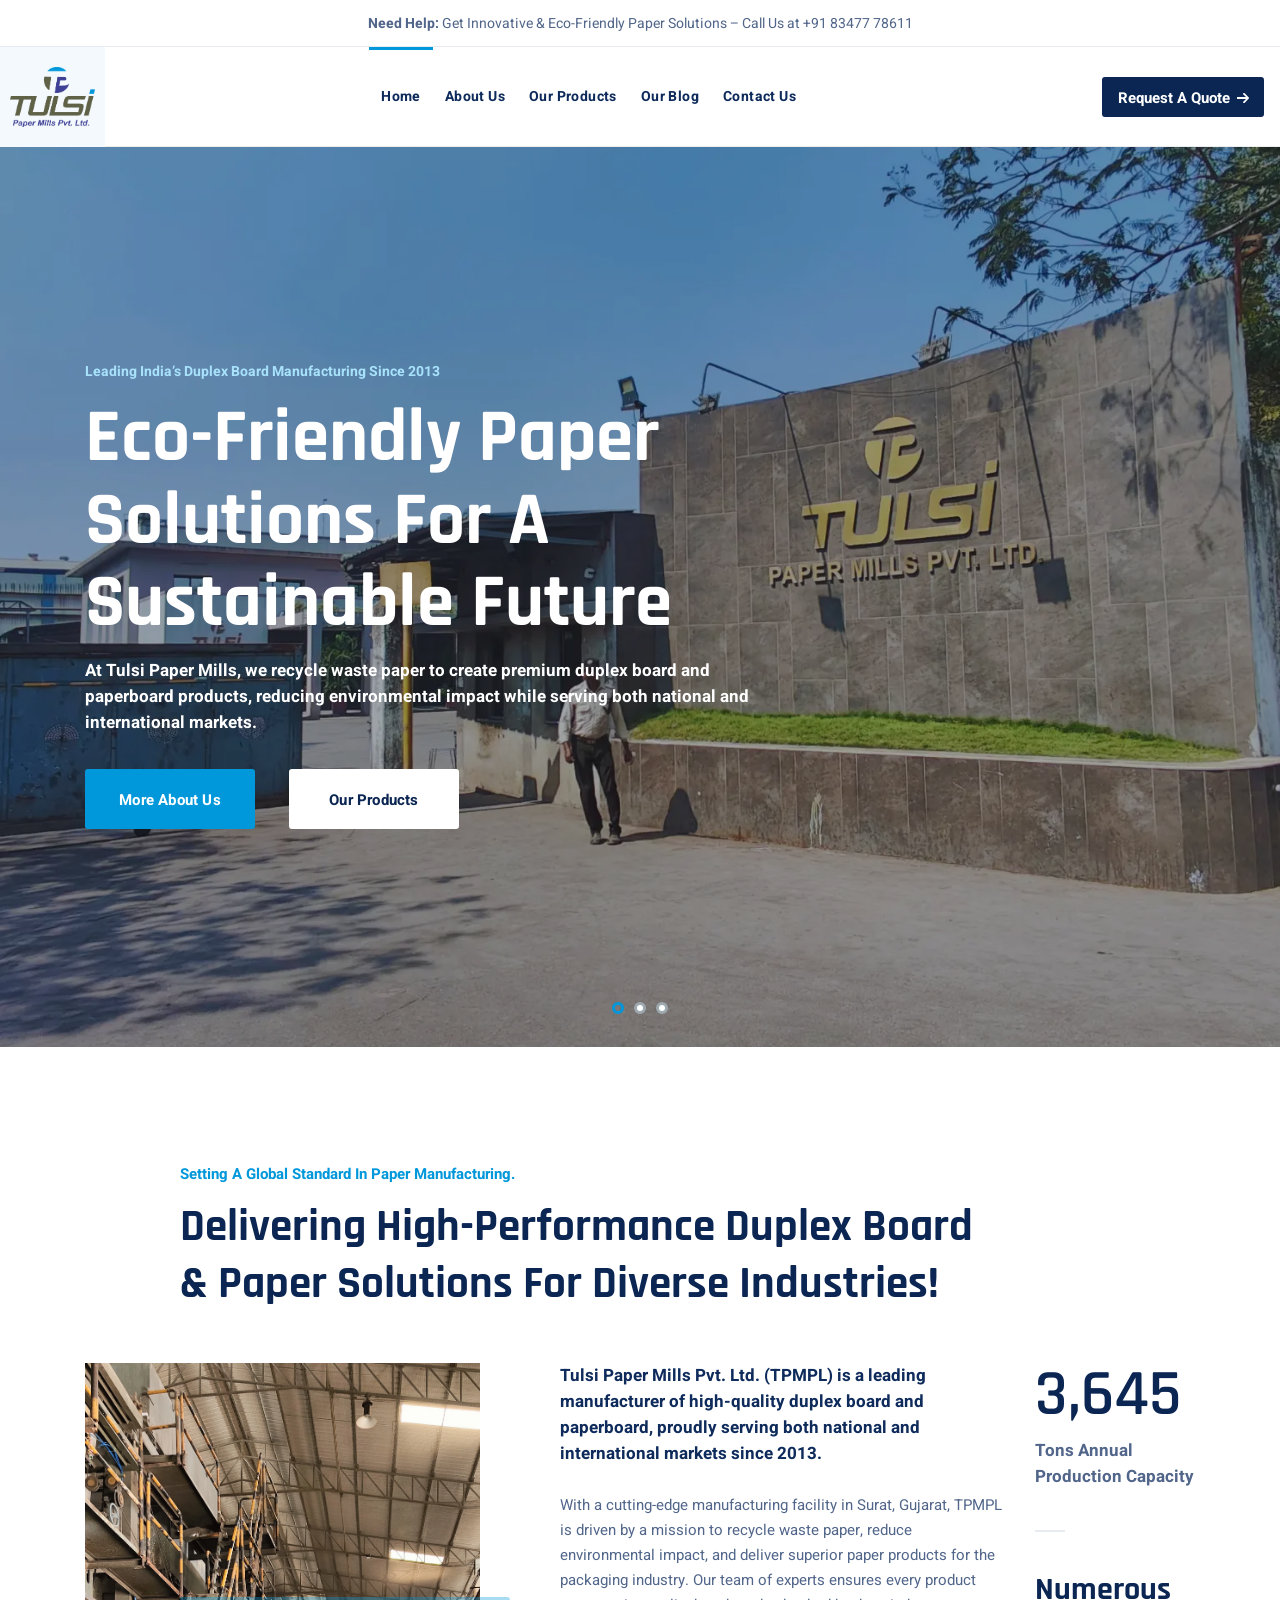
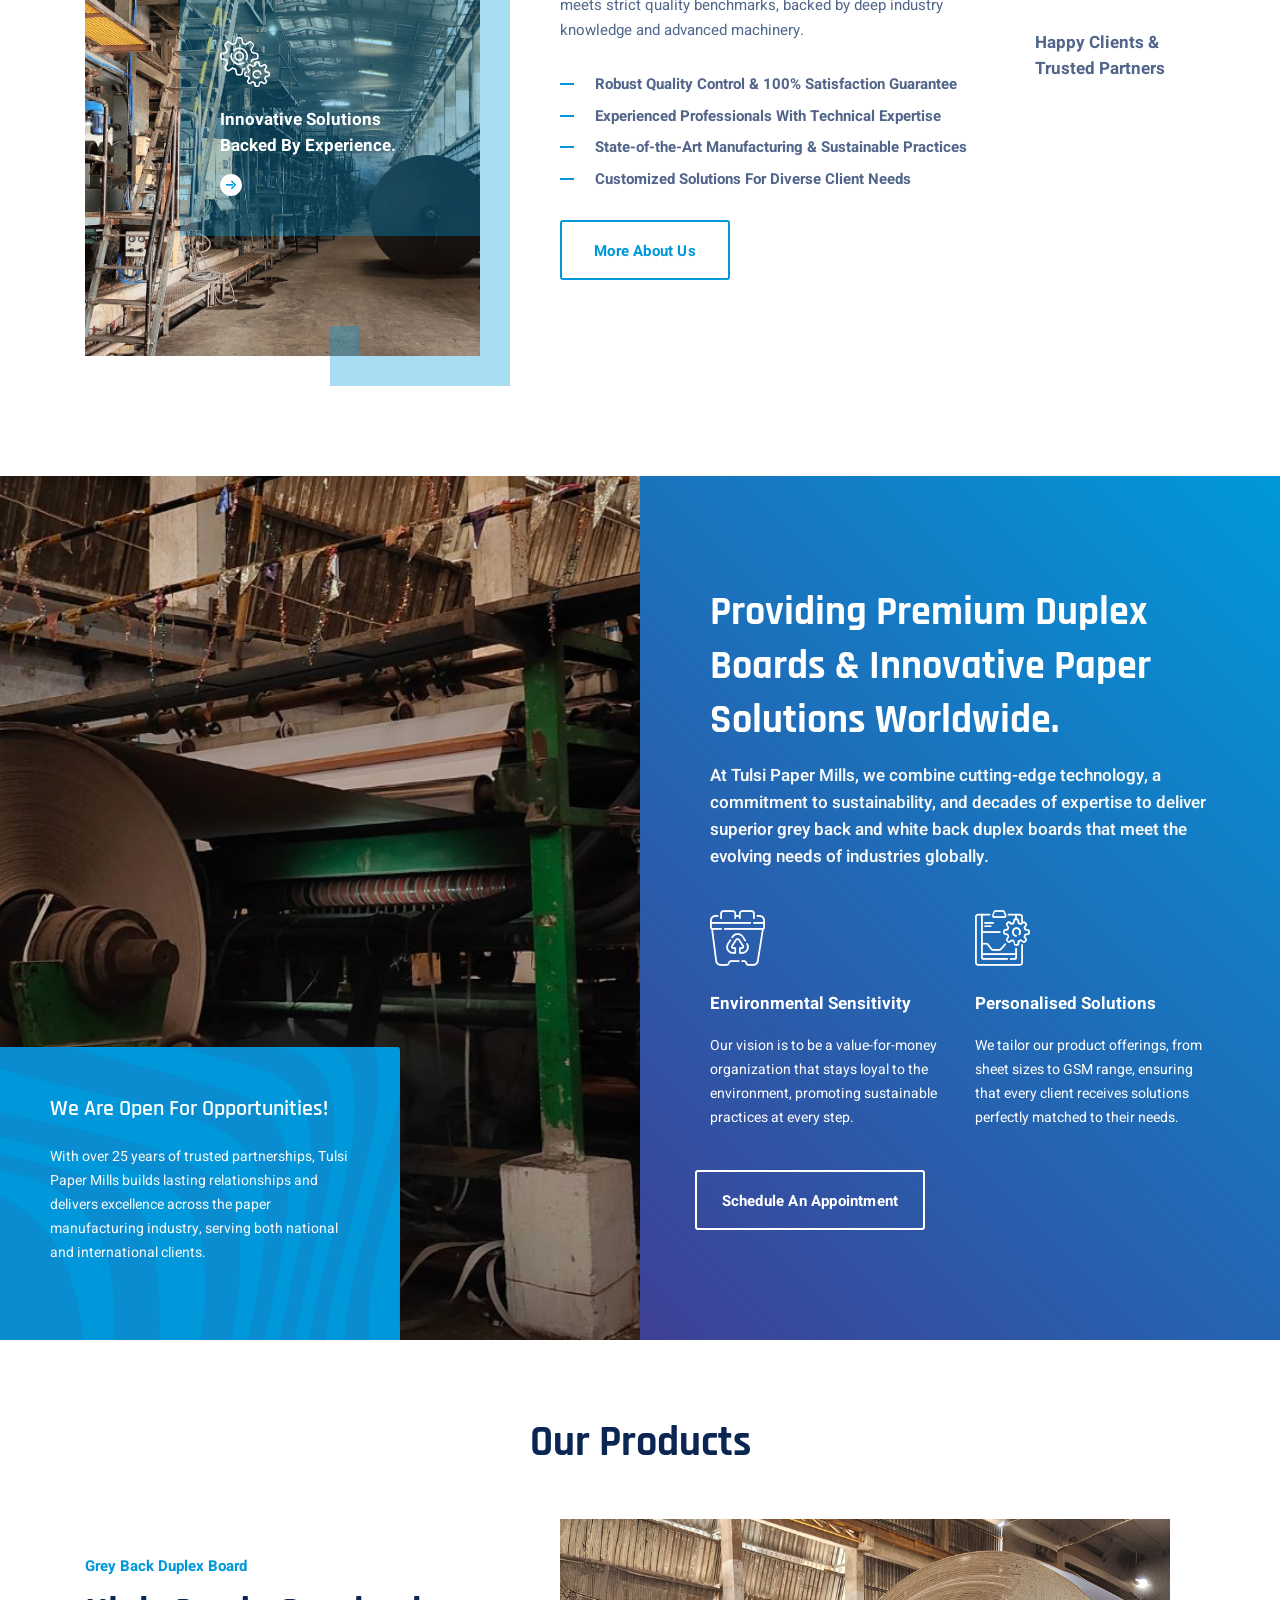
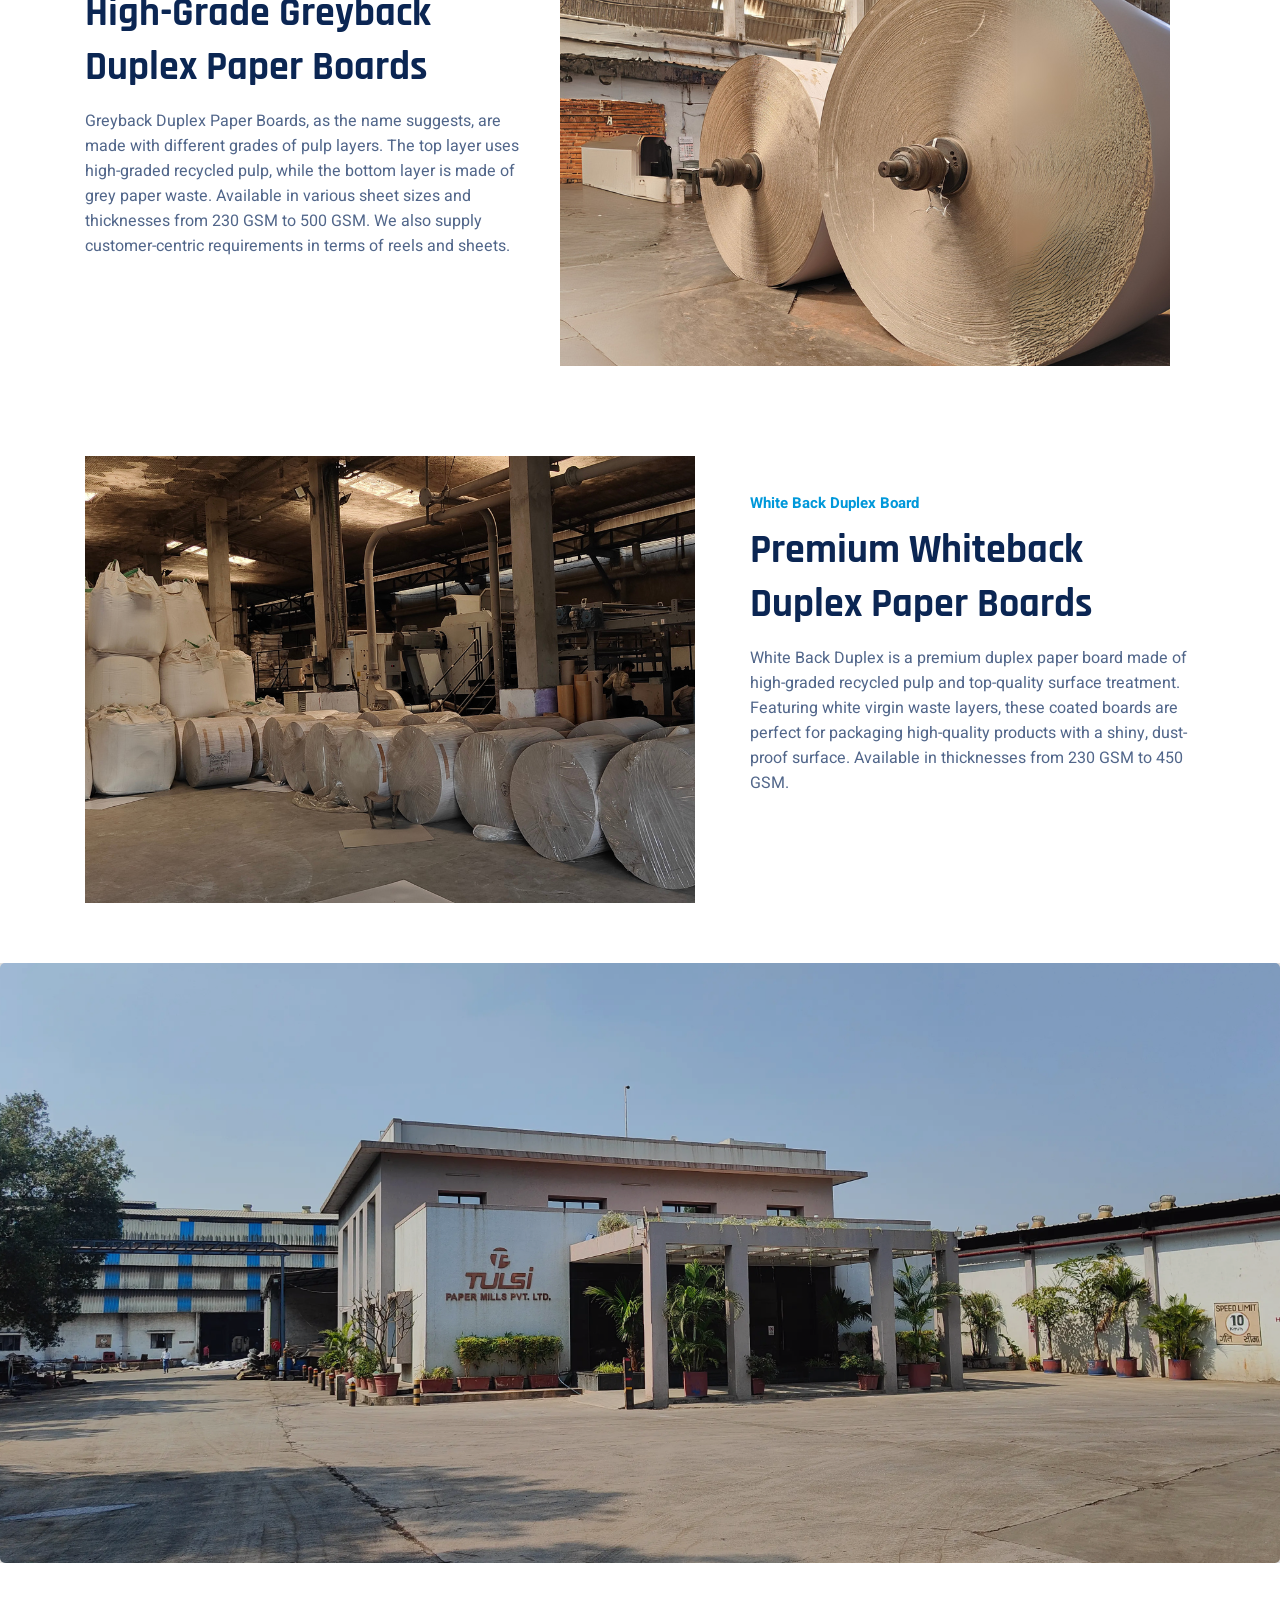
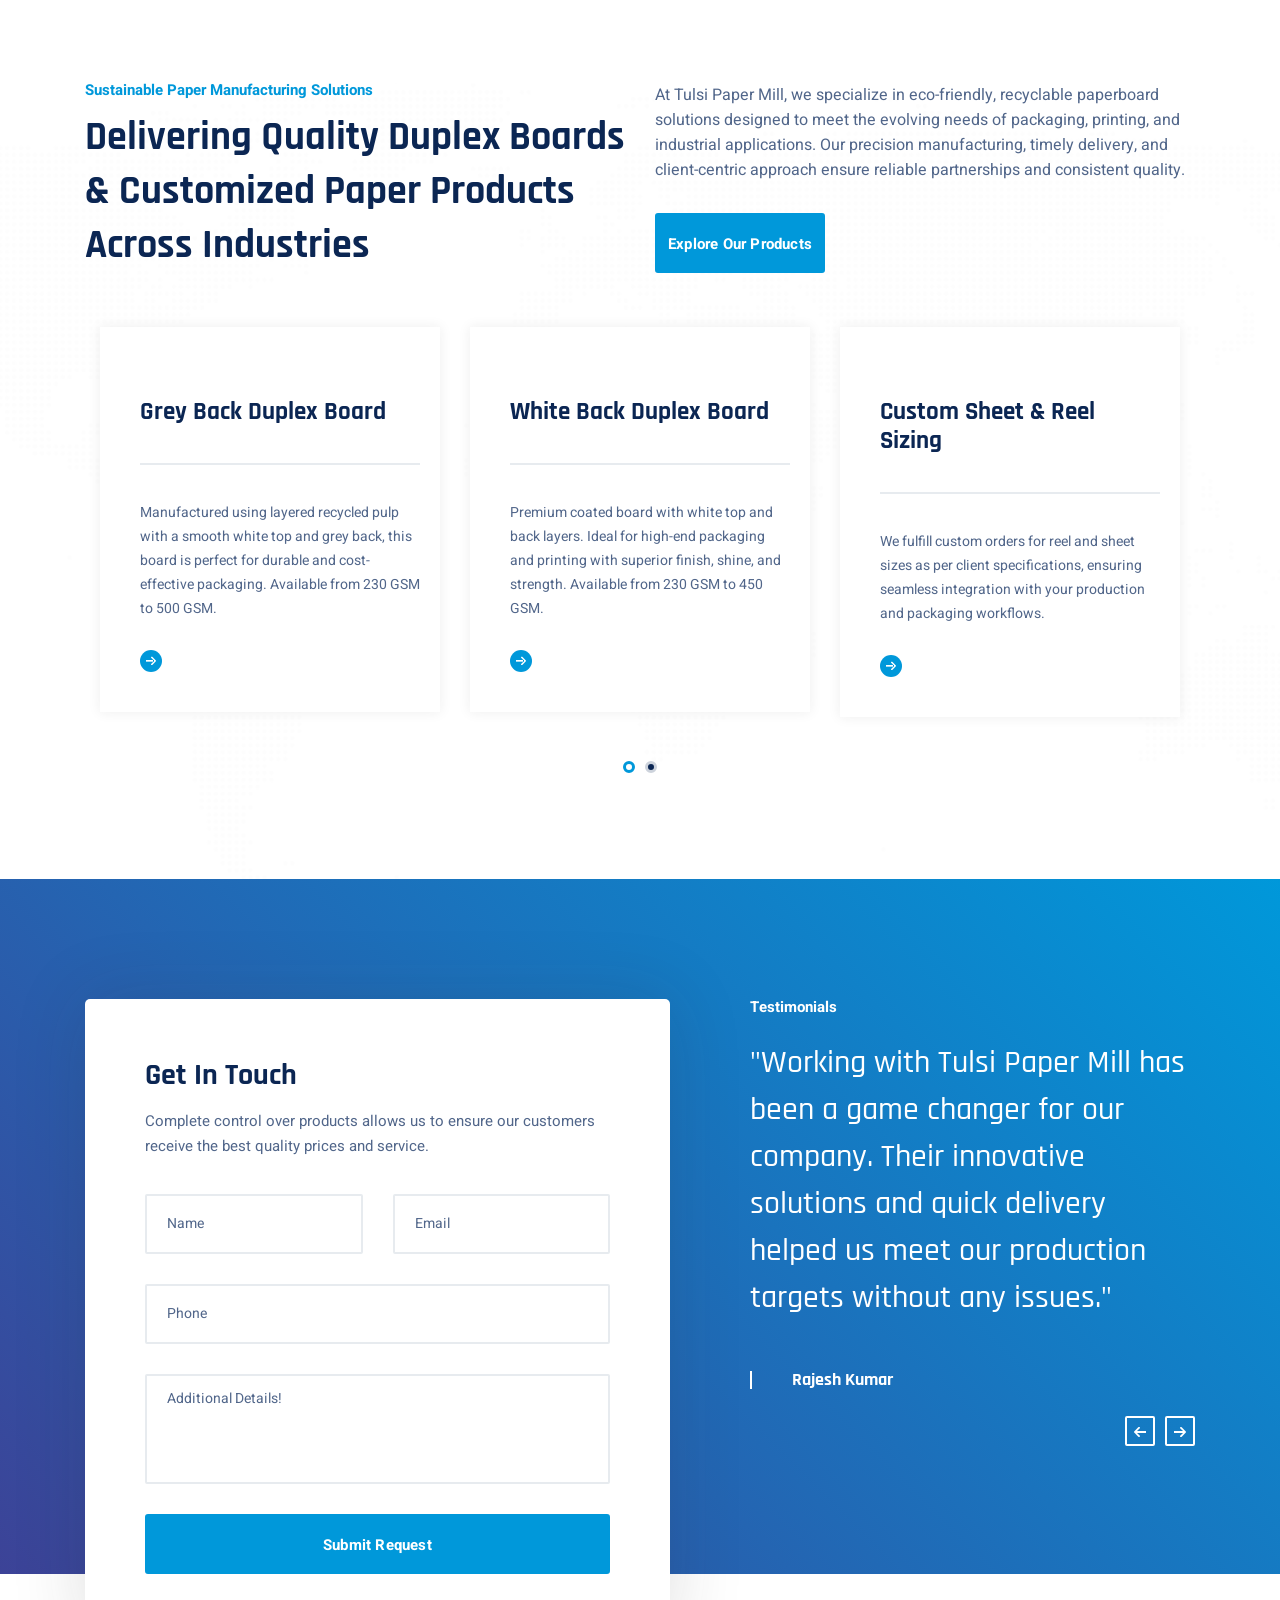
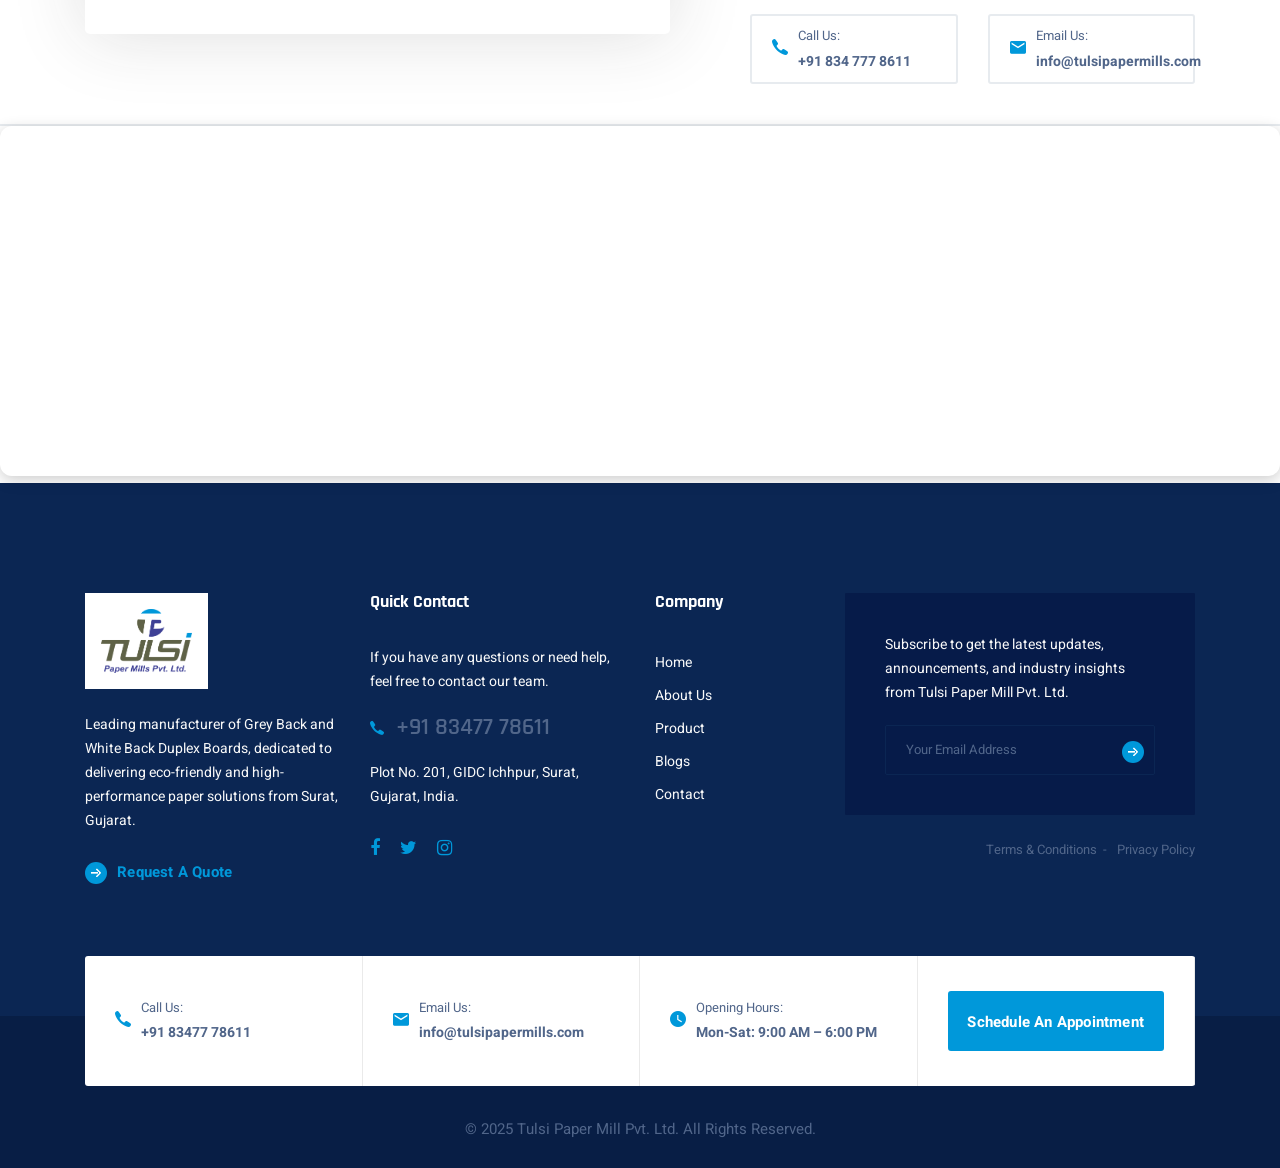
==== commit 66fe3e2a: "Commit" ====
--- a/index.html
+++ b/index.html
@@ -41,8 +41,7 @@
     =========================== -->
     <header id="header" class="header header-layout1">
       <div class="header__promo-text text-center">
-        <strong>Need Help: </strong><span>Providing Innovative and Sustainable Solutions, Call (002) 01061245741</span>
-      </div>
+      <strong>Need Help:</strong> <span>Get Innovative & Eco-Friendly Paper Solutions – Call Us at +91 83477 78611</span>      </div>
       <nav class="navbar navbar-expand-lg sticky-navbar">
         <div class="container-fluid px-0">
           <a class="navbar-brand" href="index.html">
@@ -209,7 +208,7 @@
                   <span class="slide__subtitle">Leading India’s Duplex Board Manufacturing Since 2013</span>
                   <h2 class="slide__title">Eco-Friendly Paper Solutions For a Sustainable Future</h2>
                   <p class="slide__desc">At Tulsi Paper Mills, we recycle waste paper to create premium duplex board and paperboard products, reducing environmental impact while serving both national and international markets.</p>
-                  <a href="#" class="btn btn__primary mr-30">More About Us</a>
+                  <a href="./about-us.html" class="btn btn__primary mr-30">More About Us</a>
                   <a href="#" class="btn btn__white">Our Products</a>
                 </div>
               </div>
@@ -279,7 +278,7 @@
                   <i class="icon-gears"></i>
                 </div>
                 <h5 class="cta__title">Innovative Solutions <br> Backed By Experience.</h5>
-                <a href="#" class="btn btn__white btn__link">
+                <a href="./about-us.html" class="btn btn__white btn__link">
                   <i class="icon-arrow-right arrow-rounded arrow-rounded-white"></i>
                 </a>
               </div>
@@ -297,7 +296,7 @@
               <li>Customized Solutions For Diverse Client Needs</li>
             </ul>
             <div class="about__signature mb-30">
-              <a href="#" class="btn btn__primary btn__bordered mr-40">More About Us</a>
+              <a href="./about-us.html" class="btn btn__primary btn__bordered mr-40">More About Us</a>
             </div>
           </div>
           <div class="col-sm-12 col-md-12 col-lg-12 col-xl-2">
@@ -405,7 +404,7 @@
                   </div><!-- /.fancybox-item -->
                 </div><!-- /.col-lg-6 -->
                 <div id="products">
-                  <a href="#" class="btn btn__white btn__bordered btn__lg">Schedule An Appointment</a>
+                  <a href="./contacs.html" class="btn btn__white btn__bordered btn__lg">Schedule An Appointment</a>
                 </div>
               </div><!-- /.row -->
             </div><!-- /.col-lg-6 -->
@@ -470,6 +469,19 @@
     </section>
     
 
+  <!-- =====================
+       video Banner
+    ======================== -->
+  <section id="videoBanner" class="video-banner video-banner-layout2 bg-overlay">
+    <div class="bg-img"><img src="assets/images/sliders/2.webp" alt="background"></div>
+    <div class="container">
+      <div class="row">
+        <div class="col-sm-12 col-md-12 col-lg-12">
+         
+        </div>
+      </div>
+    </div>
+  </section>
 
     <!-- ========================
     Services Carousel
@@ -480,22 +492,15 @@
         <div class="container">
           <div class="row heading mb-40">
             <div class="col-sm-12 col-md-12 col-lg-6">
-              <span class="heading__subtitle">Driving Innovation Across Industrial Frontiers</span>
-              <h2 class="heading__title">Delivering High-Impact Solutions for Power, Infrastructure, and Advanced Technologies</h2>
-            </div><!-- /.col-lg-6 -->
+              <span class="heading__subtitle">Sustainable Paper Manufacturing Solutions</span>
+              <h2 class="heading__title">Delivering Quality Duplex Boards & Customized Paper Products Across Industries</h2>
+            </div>
             <div class="col-sm-12 col-md-12 col-lg-6">
-              <p class="heading__desc">From cutting-edge transformer manufacturing and precision component engineering to energy solutions and infrastructure development, we empower industries worldwide. Join us as we push boundaries and build the future with innovation, reliability, and excellence.</p>
+              <p class="heading__desc">
+                At Tulsi Paper Mill, we specialize in eco-friendly, recyclable paperboard solutions designed to meet the evolving needs of packaging, printing, and industrial applications. Our precision manufacturing, timely delivery, and client-centric approach ensure reliable partnerships and consistent quality.
+              </p>
               <div class="d-flex">
-                <a href="#" class="btn btn__primary mt-30 mr-30">Explore Our Services</a>
-                <div class="contact-chip mt-30">
-                  <div class="contact__chip-img">
-                    <img src="assets/images/testimonials/thumbs/3.png" alt="avatar">
-                  </div>
-                  <div class="contact__chip-info">
-                    <h6>(002) 01061245741</h6>
-                    <span>Sales Representative</span>
-                  </div>
-                </div>
+                <a href="#products" class="btn btn__primary mt-30 mr-30">Explore Our Products</a>
               </div>
             </div>
           </div>
@@ -504,52 +509,64 @@
             <div class="carousel owl-carousel carousel-dots" data-slide="3" data-slide-md="2" data-slide-sm="1"
               data-autoplay="true" data-nav="false" data-dots="true" data-space="30" data-loop="true" data-speed="800">
       
+              <!-- Grey Back Duplex -->
               <div class="service-item">
                 <div class="service__content">
                   <div class="service__icon">
-                    <i class="icon-energy"></i>
+                    <i class="icon-documents"></i>
                   </div>
-                  <h4 class="service__title">Renewable Energy Solutions</h4>
-                  <p class="service__desc">Harnessing solar, wind, and hybrid technologies to deliver clean, renewable energy systems that power the industries of tomorrow.</p>
+                  <h4 class="service__title">Grey Back Duplex Board</h4>
+                  <p class="service__desc">
+                    Manufactured using layered recycled pulp with a smooth white top and grey back, this board is perfect for durable and cost-effective packaging. Available from 230 GSM to 500 GSM.
+                  </p>
                   <a href="#" class="btn btn__secondary btn__link">
                     <i class="icon-arrow-right arrow-rounded"></i>
                   </a>
                 </div>
               </div>
       
+              <!-- White Back Duplex -->
               <div class="service-item">
                 <div class="service__content">
                   <div class="service__icon">
-                    <i class="icon-precision"></i>
+                    <i class="icon-box"></i>
                   </div>
-                  <h4 class="service__title">Precision Component Engineering</h4>
-                  <p class="service__desc">Specializing in custom-manufactured components with uncompromising quality standards for industrial, automotive, and energy applications.</p>
+                  <h4 class="service__title">White Back Duplex Board</h4>
+                  <p class="service__desc">
+                    Premium coated board with white top and back layers. Ideal for high-end packaging and printing with superior finish, shine, and strength. Available from 230 GSM to 450 GSM.
+                  </p>
                   <a href="#" class="btn btn__secondary btn__link">
                     <i class="icon-arrow-right arrow-rounded"></i>
                   </a>
                 </div>
               </div>
       
+              <!-- Custom Size & GSM -->
               <div class="service-item">
                 <div class="service__content">
                   <div class="service__icon">
-                    <i class="icon-global"></i>
+                    <i class="icon-cut"></i>
                   </div>
-                  <h4 class="service__title">Global Supply Chain & Logistics</h4>
-                  <p class="service__desc">Optimizing supply chains to ensure timely delivery and global distribution with a focus on resilience, adaptability, and customer satisfaction.</p>
+                  <h4 class="service__title">Custom Sheet & Reel Sizing</h4>
+                  <p class="service__desc">
+                    We fulfill custom orders for reel and sheet sizes as per client specifications, ensuring seamless integration with your production and packaging workflows.
+                  </p>
                   <a href="#" class="btn btn__secondary btn__link">
                     <i class="icon-arrow-right arrow-rounded"></i>
                   </a>
                 </div>
               </div>
       
+              <!-- Eco-Friendly Manufacturing -->
               <div class="service-item">
                 <div class="service__content">
                   <div class="service__icon">
-                    <i class="icon-consulting"></i>
+                    <i class="icon-recycle"></i>
                   </div>
-                  <h4 class="service__title">Consulting & Custom Solutions</h4>
-                  <p class="service__desc">Providing expert consulting services and tailored industrial solutions to help clients achieve operational excellence and long-term success.</p>
+                  <h4 class="service__title">Sustainable Manufacturing</h4>
+                  <p class="service__desc">
+                    We are committed to using recycled paper waste and sustainable practices, reducing our environmental impact while delivering top-quality paper products.
+                  </p>
                   <a href="#" class="btn btn__secondary btn__link">
                     <i class="icon-arrow-right arrow-rounded"></i>
                   </a>
@@ -562,27 +579,6 @@
       </section><!-- /.Services Carousel -->
 
 
-  <!-- =====================
-       video Banner
-    ======================== -->
-  <!-- <section id="videoBanner" class="video-banner video-banner-layout2 bg-overlay">
-    <div class="bg-img"><img src="assets/images/backgrounds/1.jpg" alt="background"></div>
-    <div class="container">
-      <div class="row">
-        <div class="col-sm-12 col-md-12 col-lg-12">
-          <div class="video__btn text-center">
-            <a class="popup-video" href="https://www.youtube.com/watch?4=&v=TKnufs85hXk">
-              <span class="video__player-animation"></span>
-              <span class="video__player-animation video__player-animation-2"></span>
-              <div class="video__player">
-                <i class="fa fa-play"></i>
-              </div>
-            </a>
-          </div>
-        </div>
-      </div>
-    </div>
-  </section> -->
 
   <!-- =====================
        portfolio Carousel
@@ -794,7 +790,7 @@
                 </div><!-- /.contact__info-box-icon -->
                 <div class="contact__info-box-text">
                   <span>Call Us:</span>
-                  <strong><a href="tel:00123968574">(002) 123968574</a></strong>
+                  <strong><a href="tel: +91 834 777 8611"> +91 834 777 8611</a></strong>
                 </div><!-- /.contact__info-box-text -->
               </div><!-- /.contact__info-box -->
             </div><!-- /.col-lg-6 -->
@@ -805,7 +801,7 @@
                 </div><!-- /.contact__info-box-icon -->
                 <div class="contact__info-box-text">
                   <span>Email Us:</span>
-                  <strong><a href="mailto:Axima@7oroof.com">Axima@7oroof.com</a></strong>
+                  <strong><a href="mailto:info@tulsipapermills.com"> info@tulsipapermills.com</a></strong>
                 </div><!-- /.contact__info-box-text -->
               </div><!-- /.contact__info-box -->
             </div><!-- /.col-lg-6 -->
@@ -904,59 +900,81 @@
       </div>
     </div>
   </section> -->
+  
 
   <!-- ========================
       Footer
     ========================== -->
+
+  <!-- ======================
+     Location Map Section
+  ========================= -->
+  <section class="location-map py-0">
+    <iframe 
+      src="https://www.google.com/maps/embed?pb=!1m18!1m12!1m3!1d3720.9147672127447!2d73.05015651196416!3d21.155789980444304!2m3!1f0!2f0!3f0!3m2!1i1024!2i768!4f13.1!3m3!1m2!1s0x3be05df5220122b1%3A0xf121fef766835fe7!2sTulsi%20Paper%20Mills%20Pvt.%20Ltd!5e0!3m2!1sen!2sin&maptype=satellite" 
+      width="100%" 
+      height="350" 
+      style="border:0; border-radius: 12px; box-shadow: 0 4px 15px rgba(0,0,0,0.2);" 
+      allowfullscreen="" 
+      loading="lazy" 
+      referrerpolicy="no-referrer-when-downgrade">
+    </iframe>
+  </section>
+  
   <footer id="footer" class="footer">
+  
     <div class="footer-top">
       <div class="container">
         <div class="row">
+          <!-- Company Logo & Brief -->
           <div class="col-sm-12 col-md-12 col-lg-3 footer__widget footer__widget-about mb-30">
             <div class="footer__widget-content">
-              <img src="assets/images/logo/tulsi-paper-mill-logo.png" alt="logo">
-              <p>We produce positive results from ever growing Industrial & manufacturing, we have established a
-                corporate mandate to maintain strong core values.</p>
-              <a href="#" class="btn btn__primary btn__link btn__hover2">
+              <img src="assets/images/logo/tulsi-paper-mill-logo.png" alt="Tulsi Paper Mill Logo">
+              <p>Leading manufacturer of Grey Back and White Back Duplex Boards, dedicated to delivering eco-friendly and high-performance paper solutions from Surat, Gujarat.</p>
+              <a href="./contacs.html" class="btn btn__primary btn__link btn__hover2">
                 <i class="icon-arrow-right arrow-rounded"></i>
                 <span>Request A Quote</span>
               </a>
             </div>
-          </div><!-- /.col-lg-4 -->
+          </div>
+  
+          <!-- Quick Contact -->
           <div class="col-sm-6 col-md-6 col-lg-3 footer__widget footer__widget-text">
             <h6 class="footer__widget-title">Quick Contact</h6>
             <div class="footer__widget-content">
-              <p>If you have any questions or need help, feel free to contact with our team.</p>
-              <a href="tel:00123968574" class="phone-link">
-                <i class="icon-phone"></i><span>(002) 123968574</span>
+              <p>If you have any questions or need help, feel free to contact our team.</p>
+              <a href="tel:+918347778611" class="phone-link">
+                <i class="icon-phone"></i><span>+91 83477 78611</span>
               </a>
-              <p>2307 Beverley Rd Brooklyn, New York 11226 United States.</p>
+              <p>Plot No. 201, GIDC Ichhpur, Surat, Gujarat, India.</p>
               <ul class="social__icons list-unstyled mt-30 mb-30">
                 <li><a href="#"><i class="fa fa-facebook"></i></a></li>
                 <li><a href="#"><i class="fa fa-twitter"></i></a></li>
                 <li><a href="#"><i class="fa fa-instagram"></i></a></li>
               </ul>
-            </div><!-- /.footer-widget-content -->
-          </div><!-- /.col-lg-3 -->
+            </div>
+          </div>
+  
+          <!-- Navigation -->
           <div class="col-sm-6 col-md-6 col-lg-2 footer__widget footer__widget-nav">
             <h6 class="footer__widget-title">Company</h6>
             <div class="footer__widget-content">
               <nav>
                 <ul class="list-unstyled">
-                  <li><a href="#">About Us</a></li>
-                  <li><a href="#">Meet Our Team</a></li>
-                  <li><a href="#">News & Media</a></li>
-                  <li><a href="#">Case Studies</a></li>
-                  <li><a href="#">Contacts</a></li>
-                  <li><a href="#">Careers</a></li>
+                  <li><a href="./index.html">Home</a></li>
+                  <li><a href="./about-us.html">About Us</a></li>
+                  <li><a href="#products">Product</a></li>
+                  <li><a href="./news.html">Blogs</a></li>
+                  <li><a href="./contacs.html">Contact</a></li>
                 </ul>
               </nav>
-            </div><!-- /.footer-widget-content -->
-          </div><!-- /.col-lg-2 -->
+            </div>
+          </div>
+  
+          <!-- Newsletter -->
           <div class="col-12 col-sm-12 col-md-12 col-lg-4 footer__widget footer__widget-newsletter">
             <div class="footer__widget-content">
-              <p>Sign up for industry alerts, our latest news, thoughts, and insights from Axima. You may withdraw
-                your consent at any time!</p>
+              <p>Subscribe to get the latest updates, announcements, and industry insights from Tulsi Paper Mill Pvt. Ltd.</p>
               <form class="widget__newsletter-form">
                 <div class="form-group mb-0">
                   <input type="text" class="form-control" placeholder="Your Email Address">
@@ -968,14 +986,16 @@
             </div>
             <nav>
               <ul class="footer__sitemap-links list-unstyled d-flex justify-content-end flex-wrap">
-                <li><a href="#">Terms & Conditions </a></li>
+                <li><a href="#">Terms & Conditions</a></li>
                 <li><a href="#">Privacy Policy</a></li>
-              </ul><!-- /.footer__sitemap-links -->
+              </ul>
             </nav>
-          </div><!-- /.col-lg-4 -->
-        </div><!-- /.row -->
-      </div><!-- /.container -->
-    </div><!-- /.footer-top -->
+          </div>
+        </div>
+      </div>
+    </div>
+  
+    <!-- Bottom Footer -->
     <div class="footer-bottom">
       <div class="container">
         <div class="row">
@@ -984,44 +1004,47 @@
               <div class="footer__contact-item">
                 <div class="footer__contact-item-icon">
                   <i class="icon-phone"></i>
-                </div><!-- /.footer__contact-item-icon -->
+                </div>
                 <div class="footer__contact-item-text">
                   <span>Call Us:</span>
-                  <strong><a href="tel:00123968574">(002) 123968574</a></strong>
-                </div><!-- /.footer__contact-item-text -->
-              </div><!-- /.footer__contact-item -->
+                  <strong><a href="tel:+918347778611">+91 83477 78611</a></strong>
+                </div>
+              </div>
+  
               <div class="footer__contact-item">
                 <div class="footer__contact-item-icon">
                   <i class="icon-envelope"></i>
-                </div><!-- /.footer__contact-item-icon -->
+                </div>
                 <div class="footer__contact-item-text">
                   <span>Email Us:</span>
-                  <strong><a href="mailto:axima@7oroof.com">Axima@7oroof.com</a></strong>
-                </div><!-- /.footer__contact-item-text -->
-              </div><!-- /.footer__contact-item -->
+                  <strong><a href="mailto:info@tulsipapermills.com">info@tulsipapermills.com</a></strong>
+                </div>
+              </div>
+  
               <div class="footer__contact-item">
                 <div class="footer__contact-item-icon">
                   <i class="icon-clock"></i>
-                </div><!-- /.footer__contact-item-icon -->
+                </div>
                 <div class="footer__contact-item-text">
                   <span>Opening Hours:</span>
-                  <strong>Mon-Fri: 8am – 7pm</strong>
-                </div><!-- /.footer__contact-item-text -->
-              </div><!-- /.footer__contact-item -->
+                  <strong>Mon-Sat: 9:00 AM – 6:00 PM</strong>
+                </div>
+              </div>
+  
               <div class="footer__contact-item">
-                <a href="#" class="btn btn__block btn__primary">Schedule An Appointment</a>
-              </div><!-- /.footer__contact-item -->
-            </div><!-- /.footer__contact -->
+                <a href="./contacs.html" class="btn btn__block btn__primary">Schedule An Appointment</a>
+              </div>
+            </div>
+  
             <div class="footer__copyright text-center">
-              <span> &copy; 2025 Tulsi Paper Mill Pvt.Lmt. 
-                <!-- <a href="https://shubhamsharmadev.netlify.app/">Shubham Sharma</a> -->
-              </span>
-            </div><!-- /.Footer-copyright -->
-          </div><!-- /.col-lg-12 -->
-        </div><!-- /.row -->
-      </div><!-- /.container -->
-    </div><!-- /.Footer-bottom -->
-  </footer><!-- /.Footer -->
+              <span>&copy; 2025 Tulsi Paper Mill Pvt. Ltd. All Rights Reserved.</span>
+            </div>
+          </div>
+        </div>
+      </div>
+    </div>
+  </footer>
+
   <button id="scrollTopBtn"><i class="fa fa-long-arrow-up"></i></button>
   </div><!-- /.wrapper -->
 
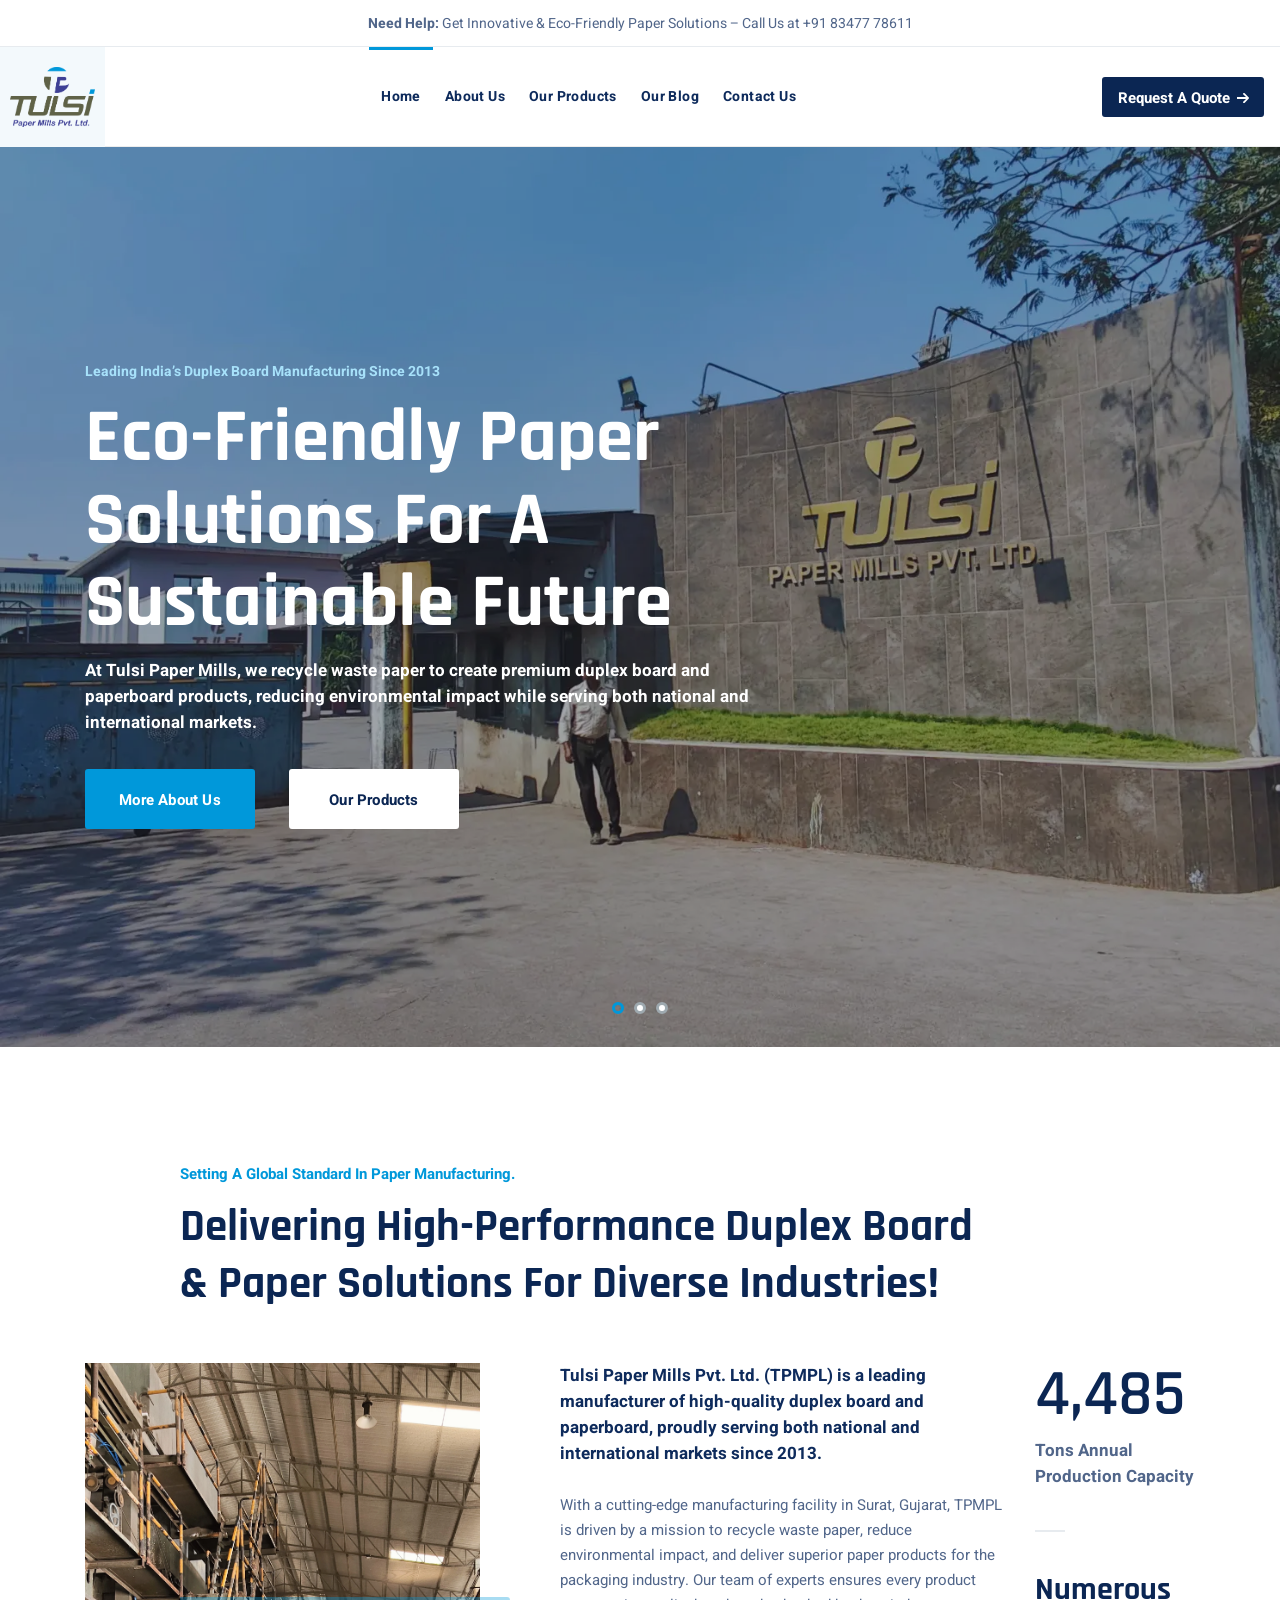
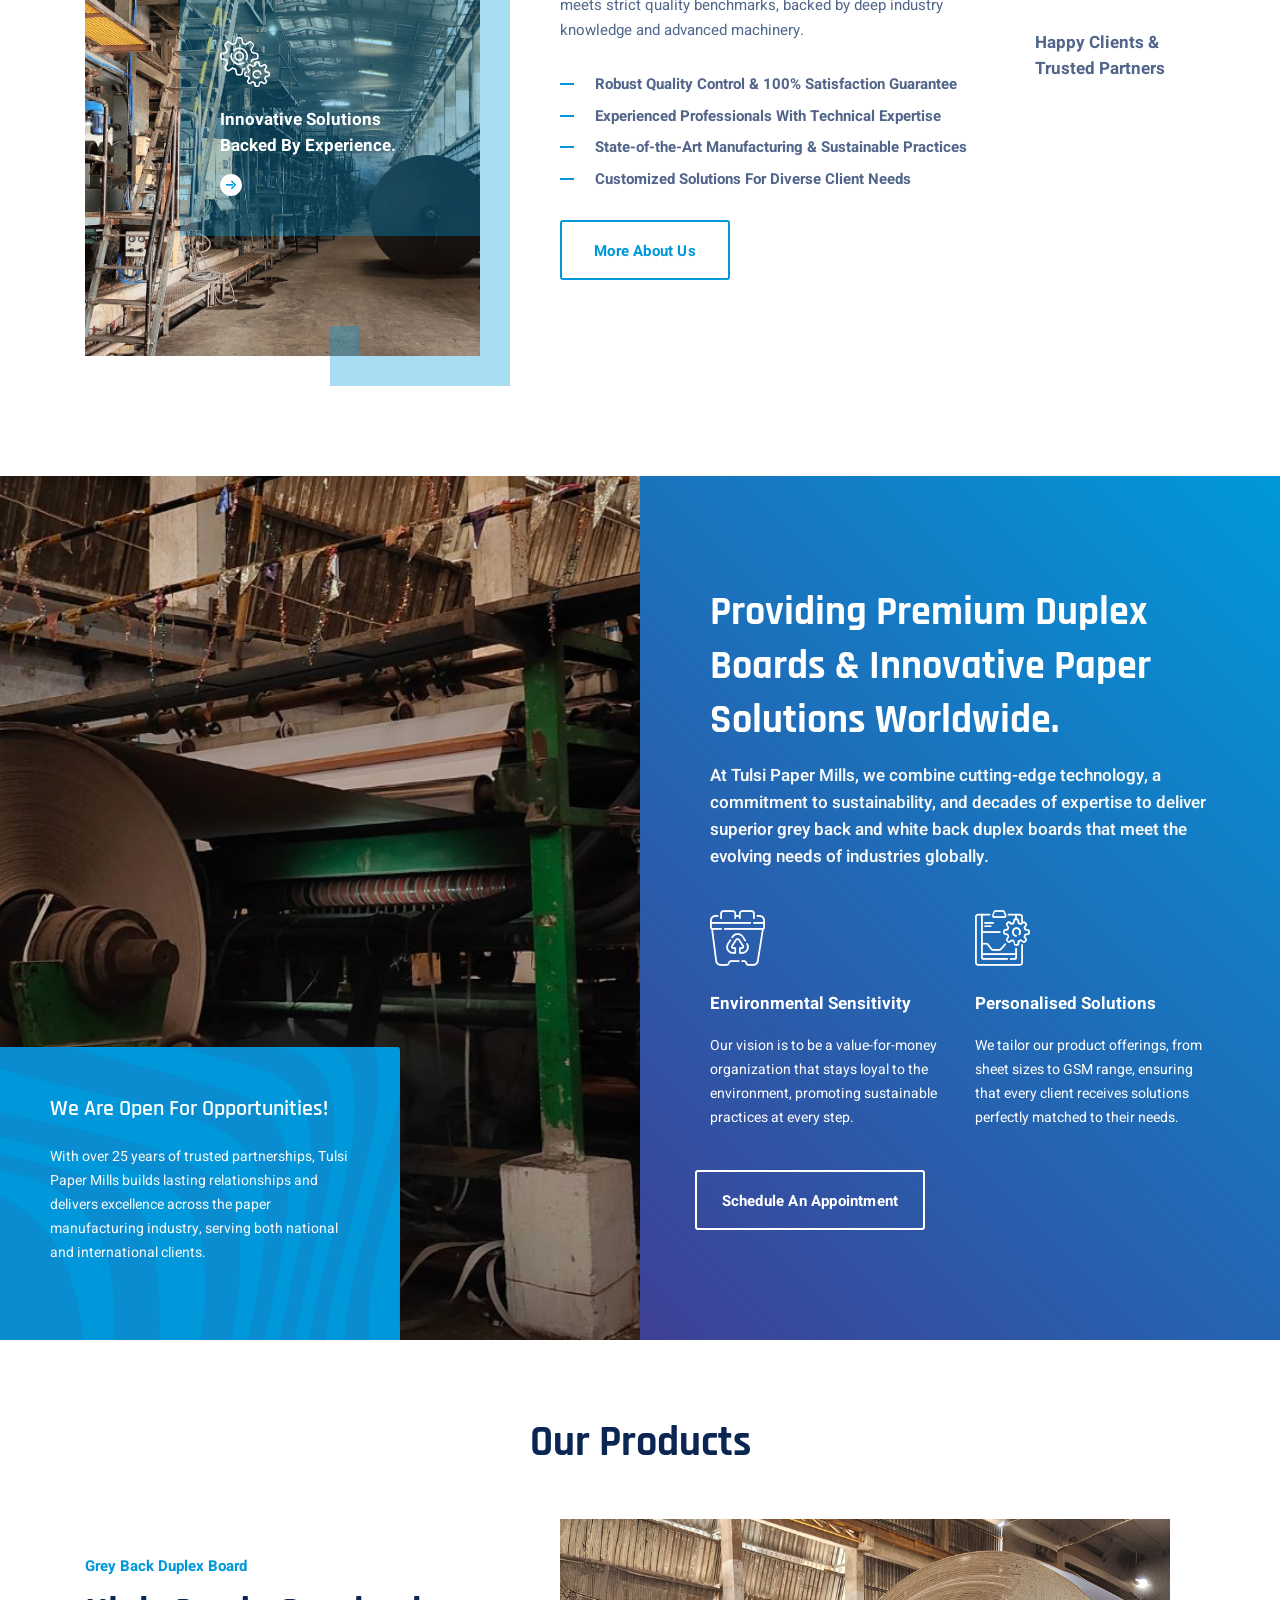
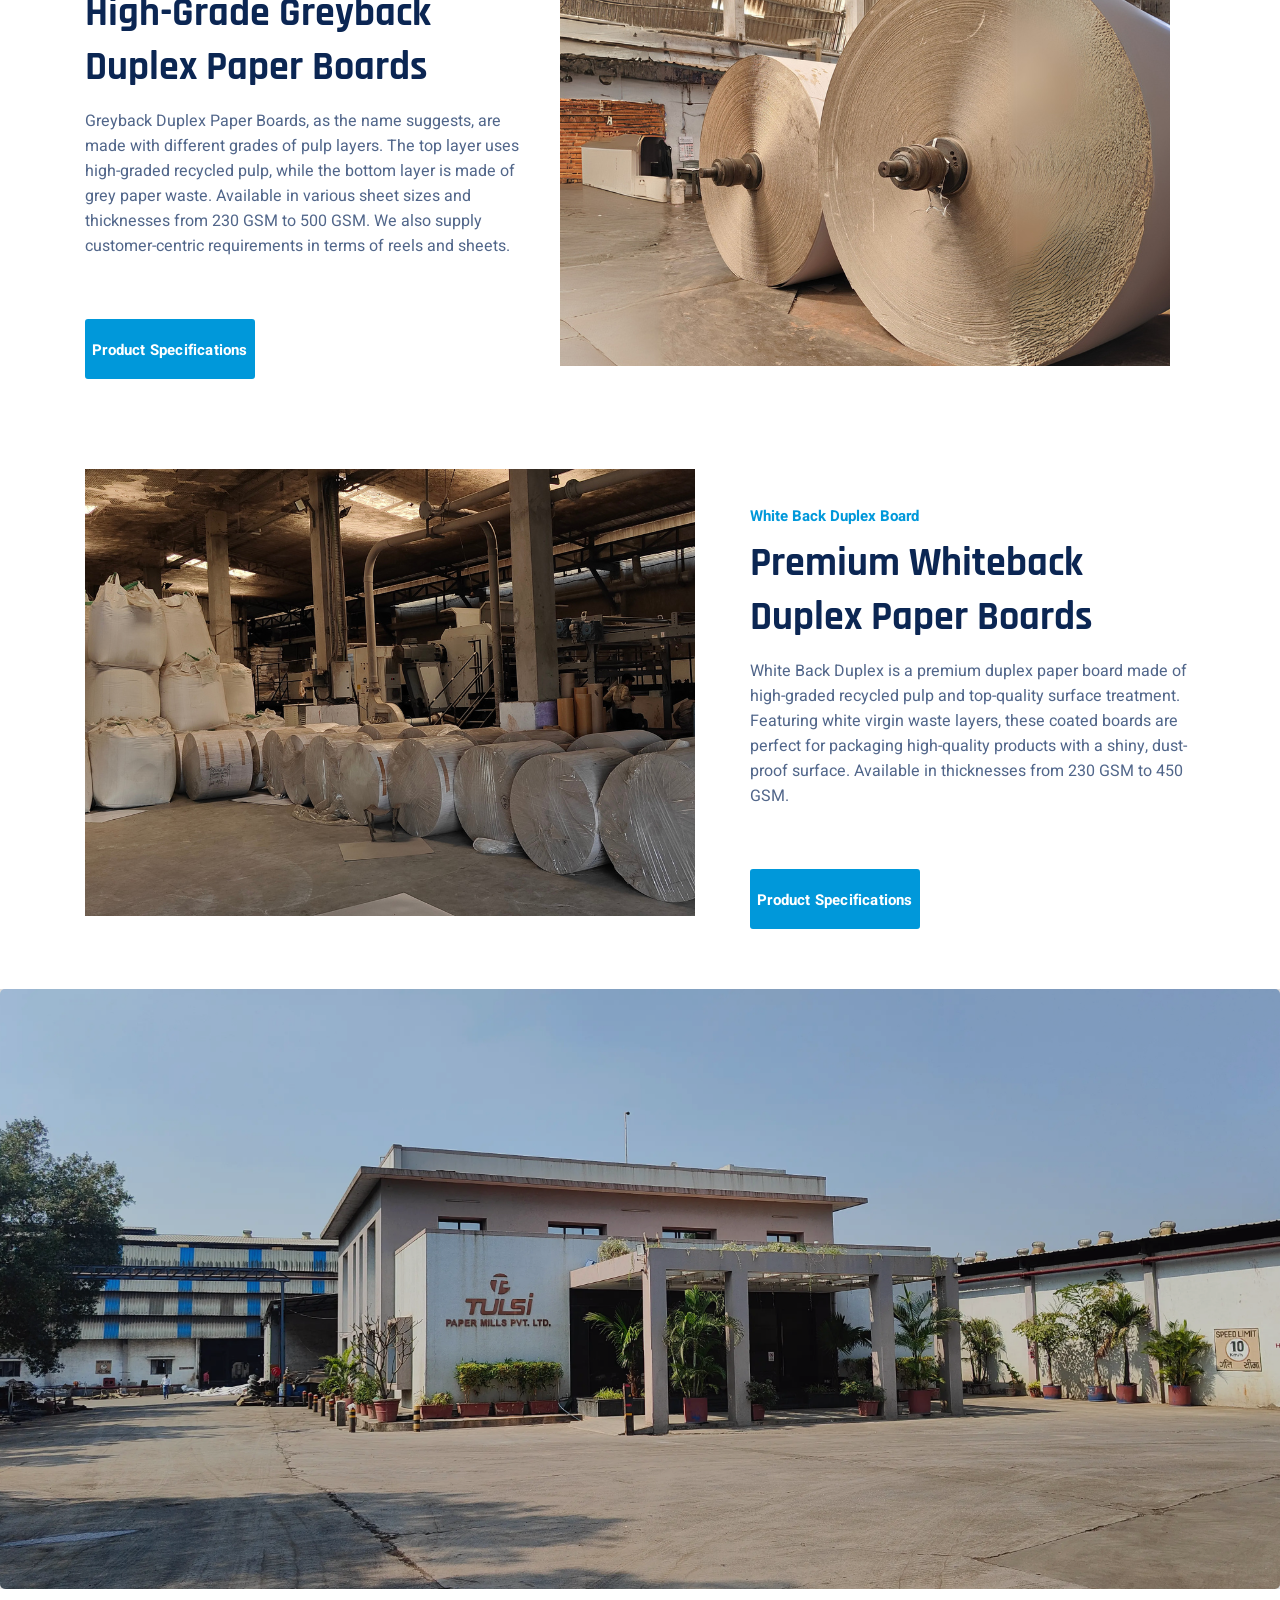
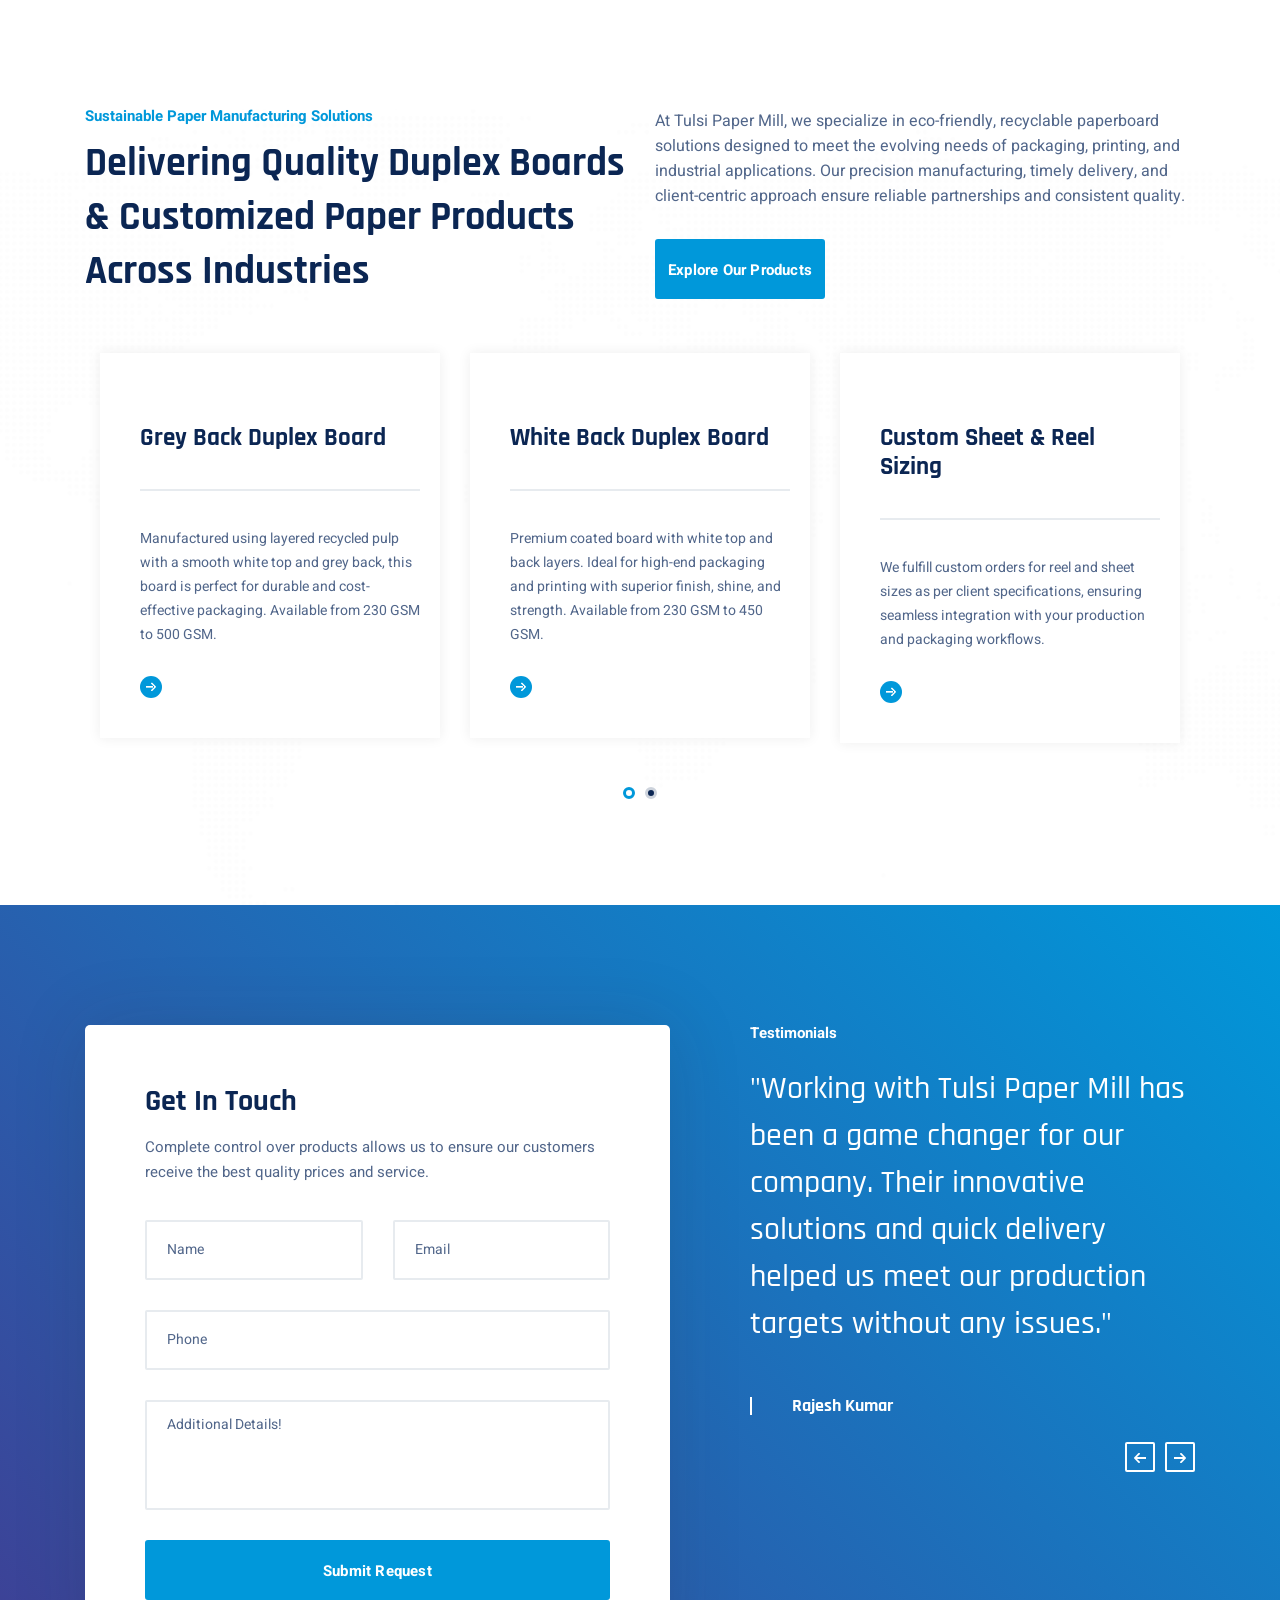
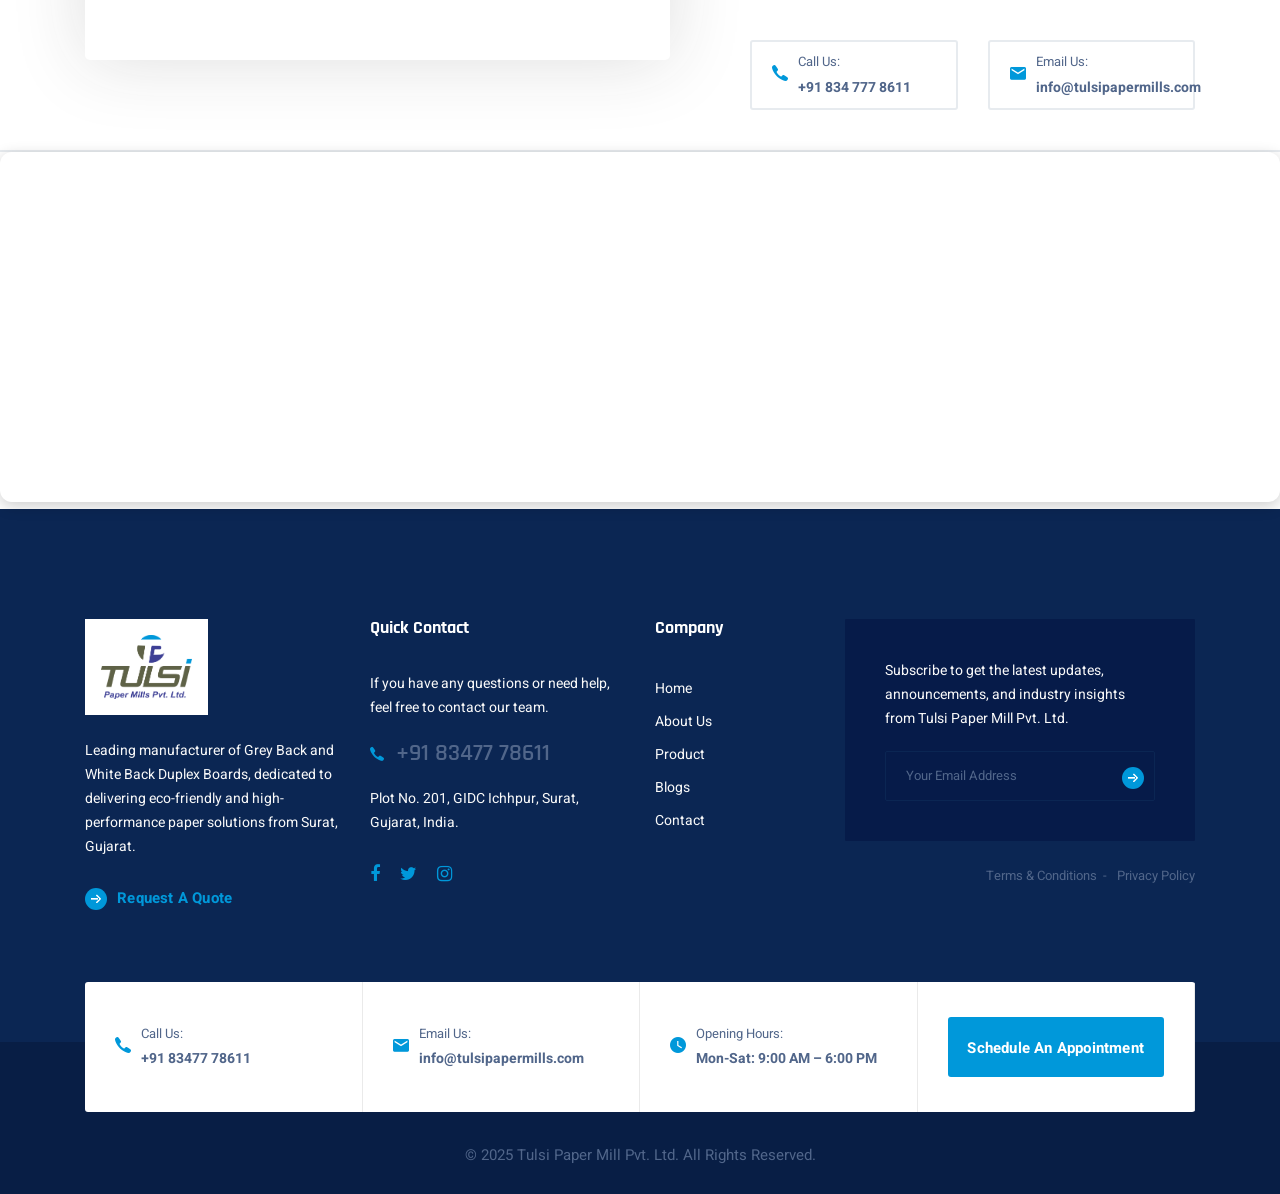
==== commit 5b91820b: "commit" ====
--- a/index.html
+++ b/index.html
@@ -433,6 +433,9 @@
                 We also supply customer-centric requirements in terms of reels and sheets.
               </p>
             </div>
+            <div class="d-flex">
+                <a href="./assets/tulsi-paper-mill-product-specification-sheet.pdf" class="btn btn__primary mt-30 mr-30">Product Specifications</a>
+            </div>
             <!-- <a href="#" class="btn btn__primary btn__bordered mb-40">Learn More</a> -->
           </div>
           <div class="col-sm-12 col-md-10 col-lg-7">
@@ -462,11 +465,15 @@
                 Available in thicknesses from 230 GSM to 450 GSM.
               </p>
             </div>
+            <div class="d-flex">
+                <a href="./assets/tulsi-paper-mill-product-specification-sheet.pdf" class="btn btn__primary mt-30 mr-30">Product Specifications</a>
+            </div>
             <!-- <a href="#" class="btn btn__primary btn__bordered mb-40">Learn More</a> -->
           </div>
         </div>
       </div>
     </section>
+    
     
 
   <!-- =====================
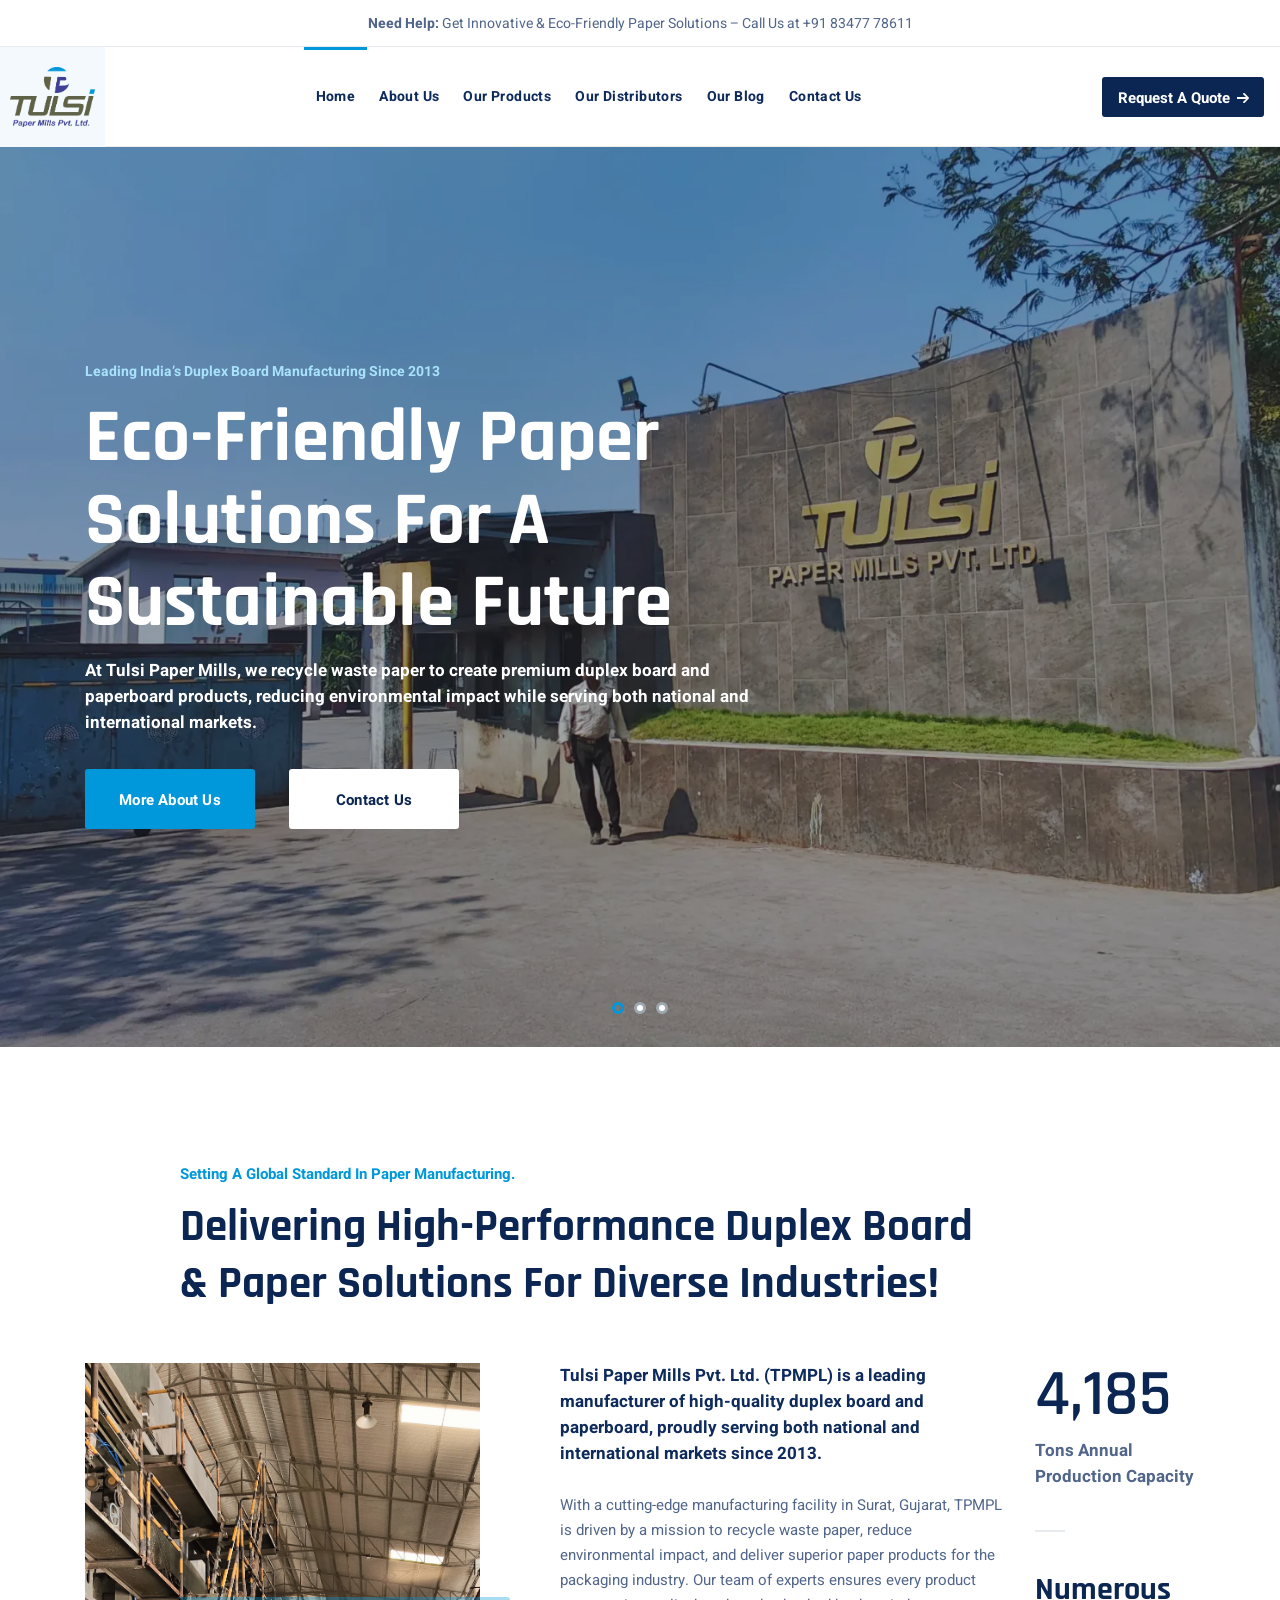
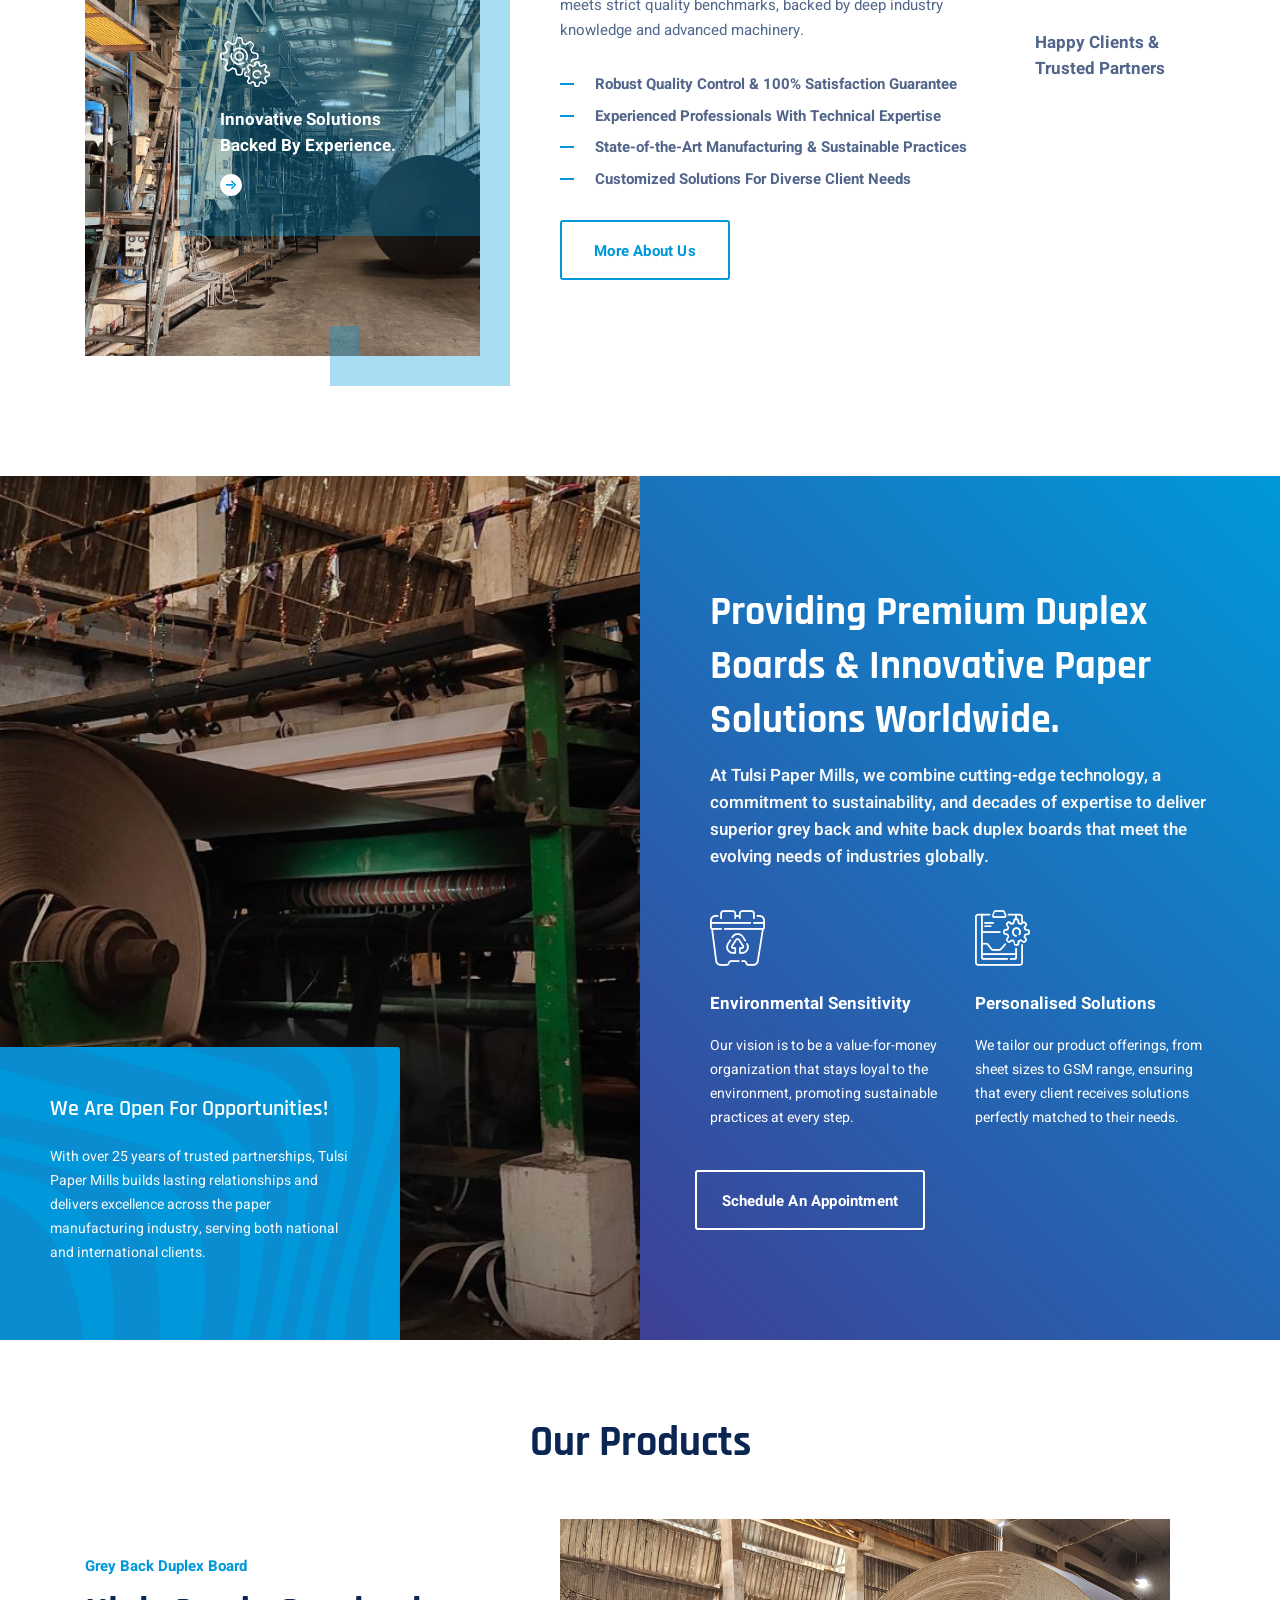
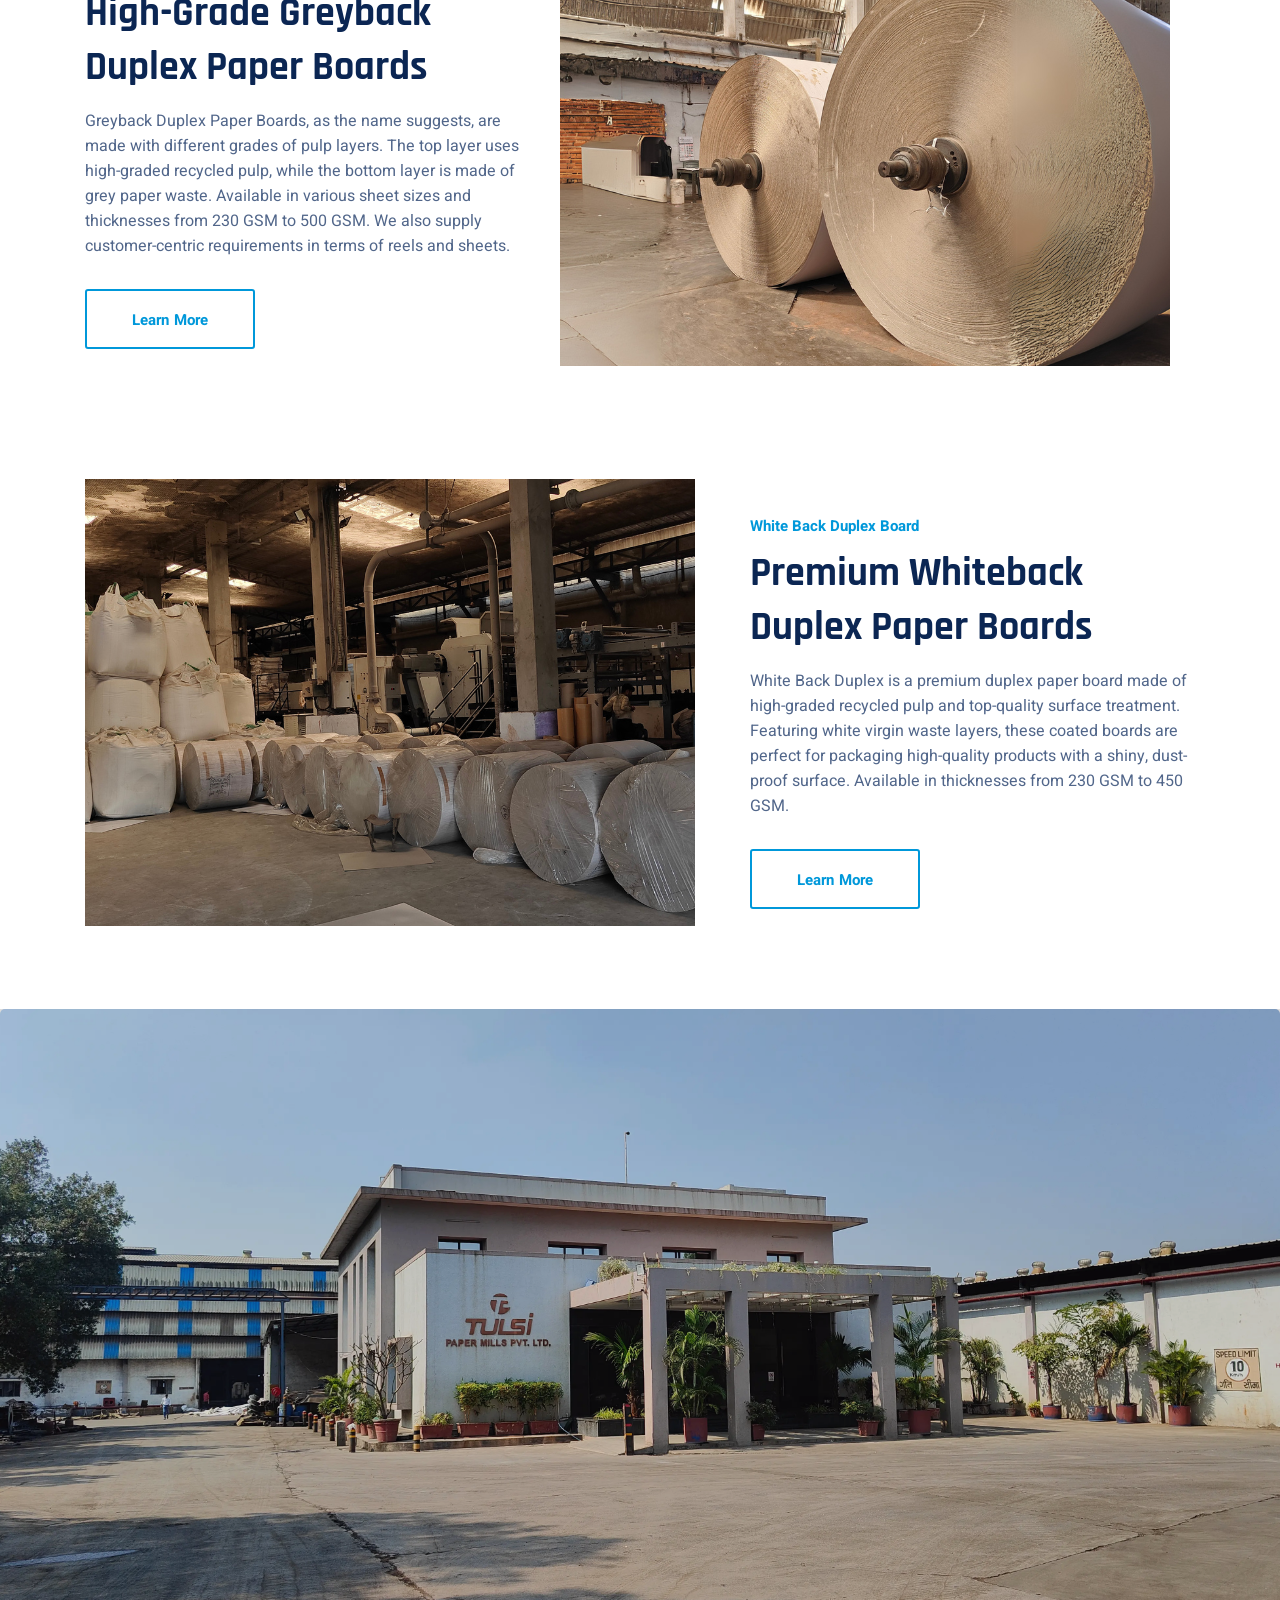
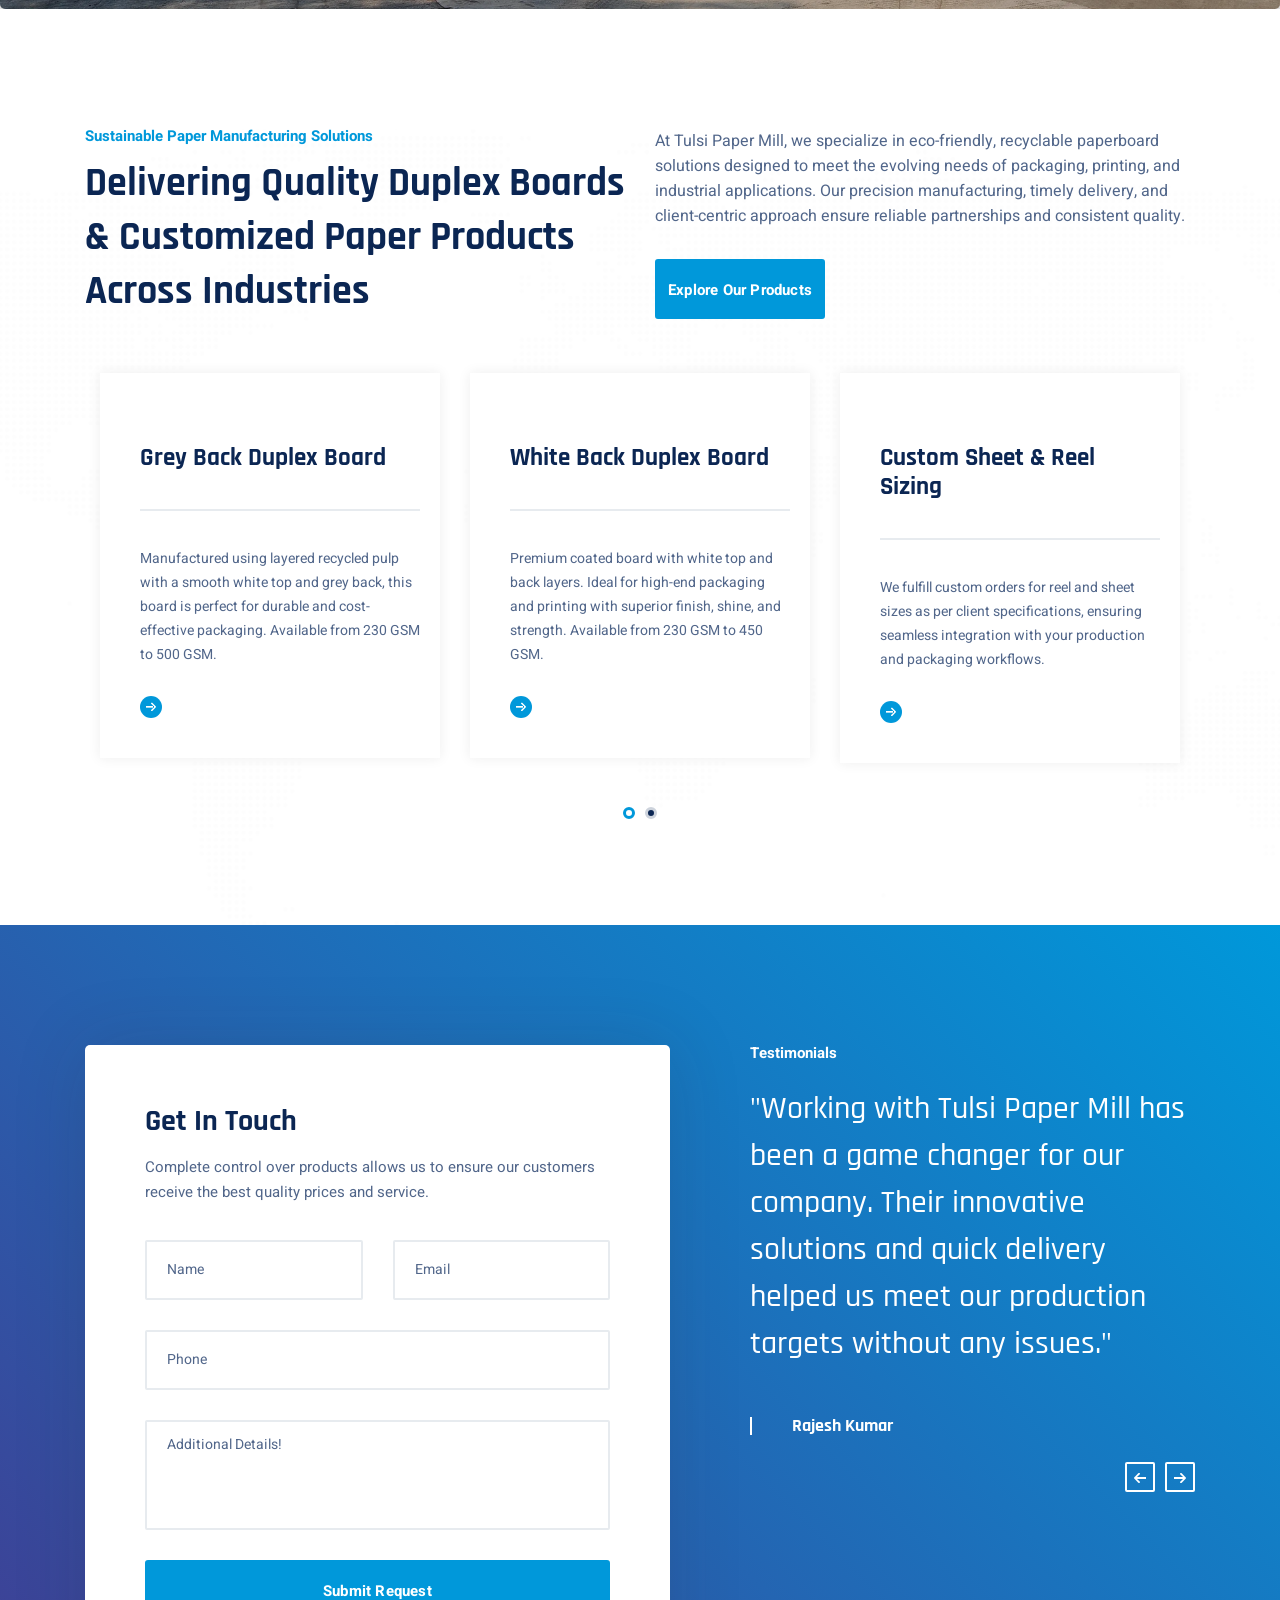
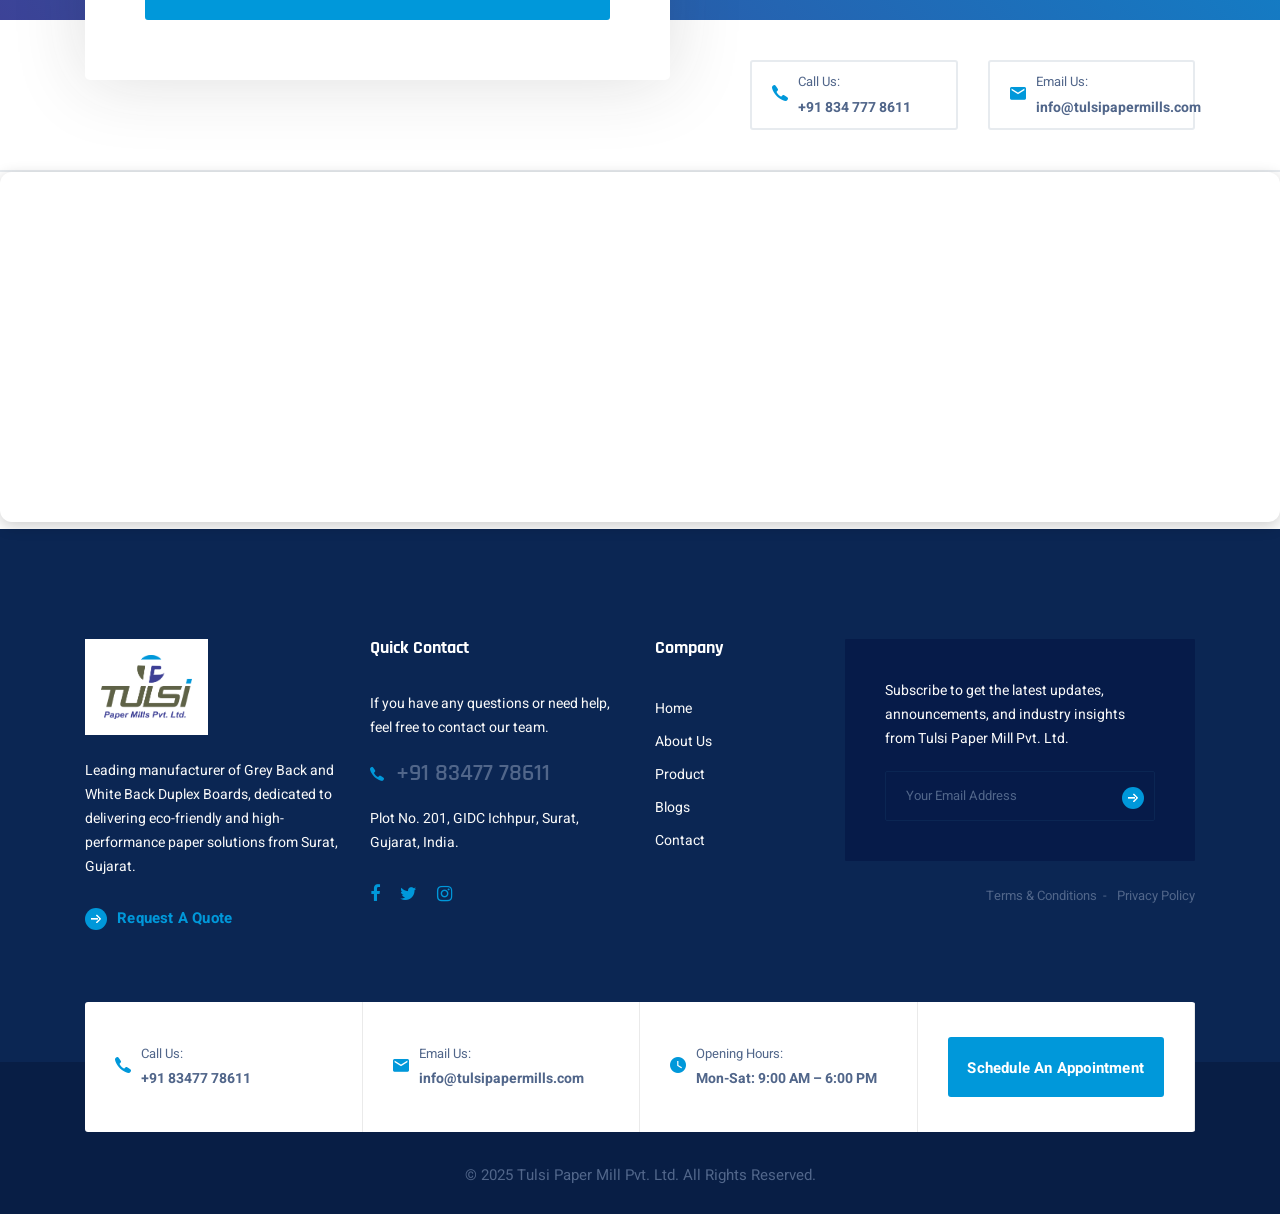
==== commit be8cd3d3: "commit" ====
--- a/index.html
+++ b/index.html
@@ -55,98 +55,17 @@
             <ul class="navbar-nav mx-auto">
               <li class="nav__item with-dropdown">
                 <a href="index.html" class="nav__item-link active">Home</a>
-                <!-- <i class="fa fa-angle-right" data-toggle="dropdown"></i>
-                <ul class="dropdown-menu">
-                  <li class="nav__item"><a href="index.html" class="nav__item-link">Home Main</a></li>
-                  <li class="nav__item"><a href="home-classic.html" class="nav__item-link">Home classic</a></li>
-                </ul> -->
               </li><!-- /.nav-item -->
               <li class="nav__item with-dropdown">
                 <a href="about-us.html" class="nav__item-link">About Us</a>
                 <i class="fa fa-angle-right" data-toggle="dropdown"></i>
-                <!-- <ul class="dropdown-menu">
-                  <li class="nav__item"><a href="about-us.html" class="nav__item-link">About Us</a></li>
-                  <li class="nav__item"><a href="why-us.html" class="nav__item-link">Why Choose Us</a></li>
-                  <li class="nav__item"><a href="leadership-team.html" class="nav__item-link">Leadership Team</a></li>
-                  <li class="nav__item"><a href="awards.html" class="nav__item-link">Award & Recognition</a>
-                  </li>
-                  <li class="nav__item"><a href="pricing.html" class="nav__item-link">Pricing & Plans</a></li>
-                  <li class="nav__item"><a href="faqs.html" class="nav__item-link">Help & FAQs</a></li>
-                  <li class="nav__item"><a href="careers.html" class="nav__item-link">careers</a></li>
-                </ul> -->
               </li>
               <li class="nav__item with-dropdown">
-                <a href="#products" class="nav__item-link">Our Products</a>
+                <a href="./our-products.html" class="nav__item-link">Our Products</a>
               </li>
-              <!-- <li class="nav__item with-dropdown">
-                <a href="Industries-industry-served.html" class="dropdown-toggle nav__item-link">Industries</a>
-                <i class="fa fa-angle-right" data-toggle="dropdown"></i>
-                <ul class="dropdown-menu wide-dropdown-menu">
-                  <li class="nav__item">
-                    <div class="row mx-0">
-                      <div class="col-sm-6 dropdown-menu-col">
-                        <h6>Industries Served</h6>
-                        <ul class="nav flex-column">
-                          <li class="nav__item"><a class="nav__item-link"
-                              href="industries-single-industry.html">Petroleum & Gas</a>
-                          </li> 
-                          <li class="nav__item"><a class="nav__item-link"
-                              href="industries-single-industry.html">Construction &
-                              Engineering</a>
-                          </li> 
-                          <li class="nav__item"><a class="nav__item-link"
-                              href="industries-single-industry.html">Mechanical
-                              Engineering</a>
-                          </li> 
-                          <li class="nav__item"><a class="nav__item-link"
-                              href="industries-single-industry.html">Industrial
-                              Chemicals</a>
-                          </li> 
-                          <li class="nav__item"><a class="nav__item-link"
-                              href="industries-single-industry.html">Automotive
-                              Manufacturing</a>
-                          </li> 
-                          <li class="nav__item"><a class="nav__item-link" href="industries-single-industry.html">Bridge
-                              Construction</a></li>
-
-                        </ul>
-                      </div>
-                      <div class="col-sm-6 dropdown-menu-col">
-                        <h6>Industry Sectors</h6>
-                        <ul class="nav flex-column">
-                          <li class="nav__item"><a class="nav__item-link" href="industries-single-sector.html">Retail &
-                              Consumer</a></li> 
-                          <li class="nav__item"><a class="nav__item-link" href="industries-single-sector.html">Sciences
-                              &
-                              Healthcare</a></li> 
-                          <li class="nav__item"><a class="nav__item-link"
-                              href="industries-single-sector.html">Industrial &
-                              Chemical</a></li> 
-                          <li class="nav__item"><a class="nav__item-link" href="industries-single-sector.html">Power
-                              Generation</a></li> 
-                          <li class="nav__item"><a class="nav__item-link" href="industries-single-sector.html">Food &
-                              Beverage</a></li> 
-                          <li class="nav__item"><a class="nav__item-link" href="industries-single-sector.html">Oil &
-                              Gas</a></li>
-                          
-                        </ul>
-                      </div>
-                    </div>
-                  </li>
-                </ul>
-              </li> -->
-              <!-- <li class="nav__item with-dropdown">
-                <a href="case-studies-grid.html" class="dropdown-toggle nav__item-link">Case Studies</a>
-                <i class="fa fa-angle-right" data-toggle="dropdown"></i>
-                <ul class="dropdown-menu">
-                  <li class="nav__item"><a href="case-studies-grid.html" class="nav__item-link">Case Studies Grid</a>
-                  </li>
-                  <li class="nav__item"><a href="case-studies-classic.html" class="nav__item-link">Case Studies
-                      Classic</a></li>
-                  <li class="nav__item"><a href="case-studies-single.html" class="nav__item-link">Single Case Study</a>
-                  </li>
-                </ul>
-              </li> -->
+              <li class="nav__item with-dropdown">
+                <a href="./our-distributors.html" class="nav__item-link">Our Distributors</a>
+              </li>
               <li class="nav__item with-dropdown">
                 <a href="news.html" class=" nav__item-link">Our Blog</a>
               </li>
@@ -157,21 +76,6 @@
           </div><!-- /.navbar-collapse -->
           <div class="navbar-modules">
             <ul class="list-unstyled d-flex align-items-center modules__btns-list">
-              <!-- <li>
-                <div class="dropdown dropdown__lang">
-                  <button class="dropdown-toggle" id="langDrobdown" data-toggle="dropdown">
-                    <img src="assets/images/flags/en.png" alt="en"><span>English</span>
-                  </button>
-                  <div class="dropdown-menu" aria-labelledby="langDrobdown">
-                    <a class="dropdown-item" href="#">
-                      <img src="assets/images/flags/fr.png" alt="fr"><span>France</span>
-                    </a>
-                    <a class="dropdown-item" href="#">
-                      <img src="assets/images/flags/gr.png" alt="gr"><span>germany</span>
-                    </a>
-                  </div>
-                </div>
-              </li> -->
               <li class="d-none d-lg-block" style="margin-right: 1rem;">
                 <a href="request-quote.html" class="btn btn__secondary module__btn-request">
                   <span>Request A Quote</span><i class="icon-arrow-right"></i>
@@ -209,7 +113,7 @@
                   <h2 class="slide__title">Eco-Friendly Paper Solutions For a Sustainable Future</h2>
                   <p class="slide__desc">At Tulsi Paper Mills, we recycle waste paper to create premium duplex board and paperboard products, reducing environmental impact while serving both national and international markets.</p>
                   <a href="./about-us.html" class="btn btn__primary mr-30">More About Us</a>
-                  <a href="#" class="btn btn__white">Our Products</a>
+                  <a href="./contacs.html" class="btn btn__white">Contact Us</a>
                 </div>
               </div>
             </div>
@@ -226,8 +130,8 @@
                   <span class="slide__subtitle">State-of-the-Art Manufacturing Facility</span>
                   <h2 class="slide__title">Delivering High-Quality Duplex Board With Precision</h2>
                   <p class="slide__desc">Our expert team, cutting-edge machinery, and capacity of 82,500 tons per annum ensure we meet the evolving demands of the packaging industry with excellence and consistency.</p>
-                  <a href="#" class="btn btn__white mr-30">Our Capacity</a>
-                  <a href="#" class="btn btn__primary btn__hover2">Our Services</a>
+                  <a href="./about-us.html" class="btn btn__primary mr-30">More About Us</a>
+                  <a href="./our-products.html" class="btn btn__white">Our Products</a>
                 </div>
               </div>
             </div>
@@ -244,8 +148,8 @@
                   <span class="slide__subtitle">Committed to Quality & Customer Satisfaction</span>
                   <h2 class="slide__title">Your Trusted Partner in Paper & Packaging Solutions</h2>
                   <p class="slide__desc">As a customer-focused organization, we provide tailored solutions, backed by technical expertise, to meet the diverse needs of businesses across industries.</p>
-                  <a href="#" class="btn btn__primary btn__hover2 mr-30">Learn More</a>
-                  <a href="#" class="btn btn__white">Contact Us</a>
+                  <a href="./about-us.html" class="btn btn__primary mr-30">More About Us</a>
+                  <a href="./contacs.html" class="btn btn__white">Contact Us</a>
                 </div>
               </div>
             </div>
@@ -433,10 +337,7 @@
                 We also supply customer-centric requirements in terms of reels and sheets.
               </p>
             </div>
-            <div class="d-flex">
-                <a href="./assets/tulsi-paper-mill-product-specification-sheet.pdf" class="btn btn__primary mt-30 mr-30">Product Specifications</a>
-            </div>
-            <!-- <a href="#" class="btn btn__primary btn__bordered mb-40">Learn More</a> -->
+            <a href="./our-products.html" class="btn btn__primary btn__bordered mb-40">Learn More</a>
           </div>
           <div class="col-sm-12 col-md-10 col-lg-7">
             <div class="about__img">
@@ -465,10 +366,7 @@
                 Available in thicknesses from 230 GSM to 450 GSM.
               </p>
             </div>
-            <div class="d-flex">
-                <a href="./assets/tulsi-paper-mill-product-specification-sheet.pdf" class="btn btn__primary mt-30 mr-30">Product Specifications</a>
-            </div>
-            <!-- <a href="#" class="btn btn__primary btn__bordered mb-40">Learn More</a> -->
+            <a href="./our-products.html" class="btn btn__primary btn__bordered mb-40">Learn More</a>
           </div>
         </div>
       </div>
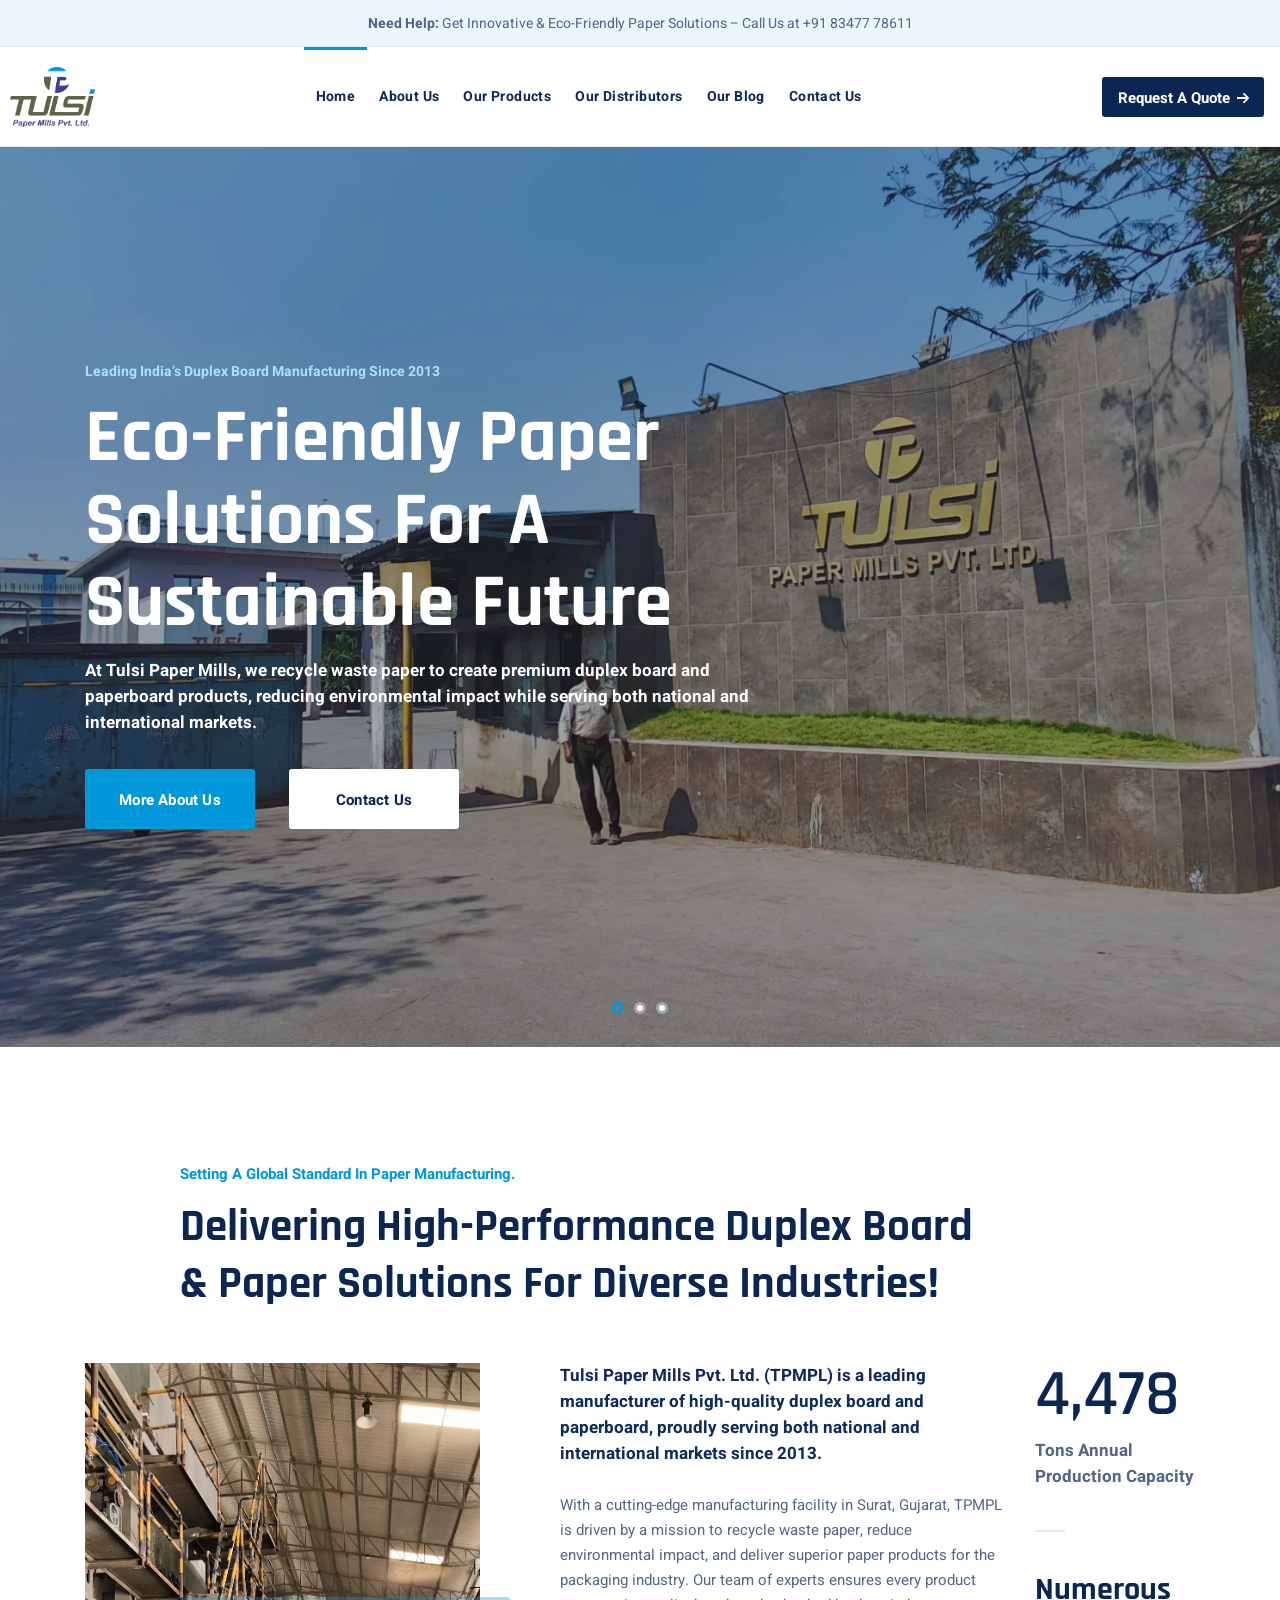
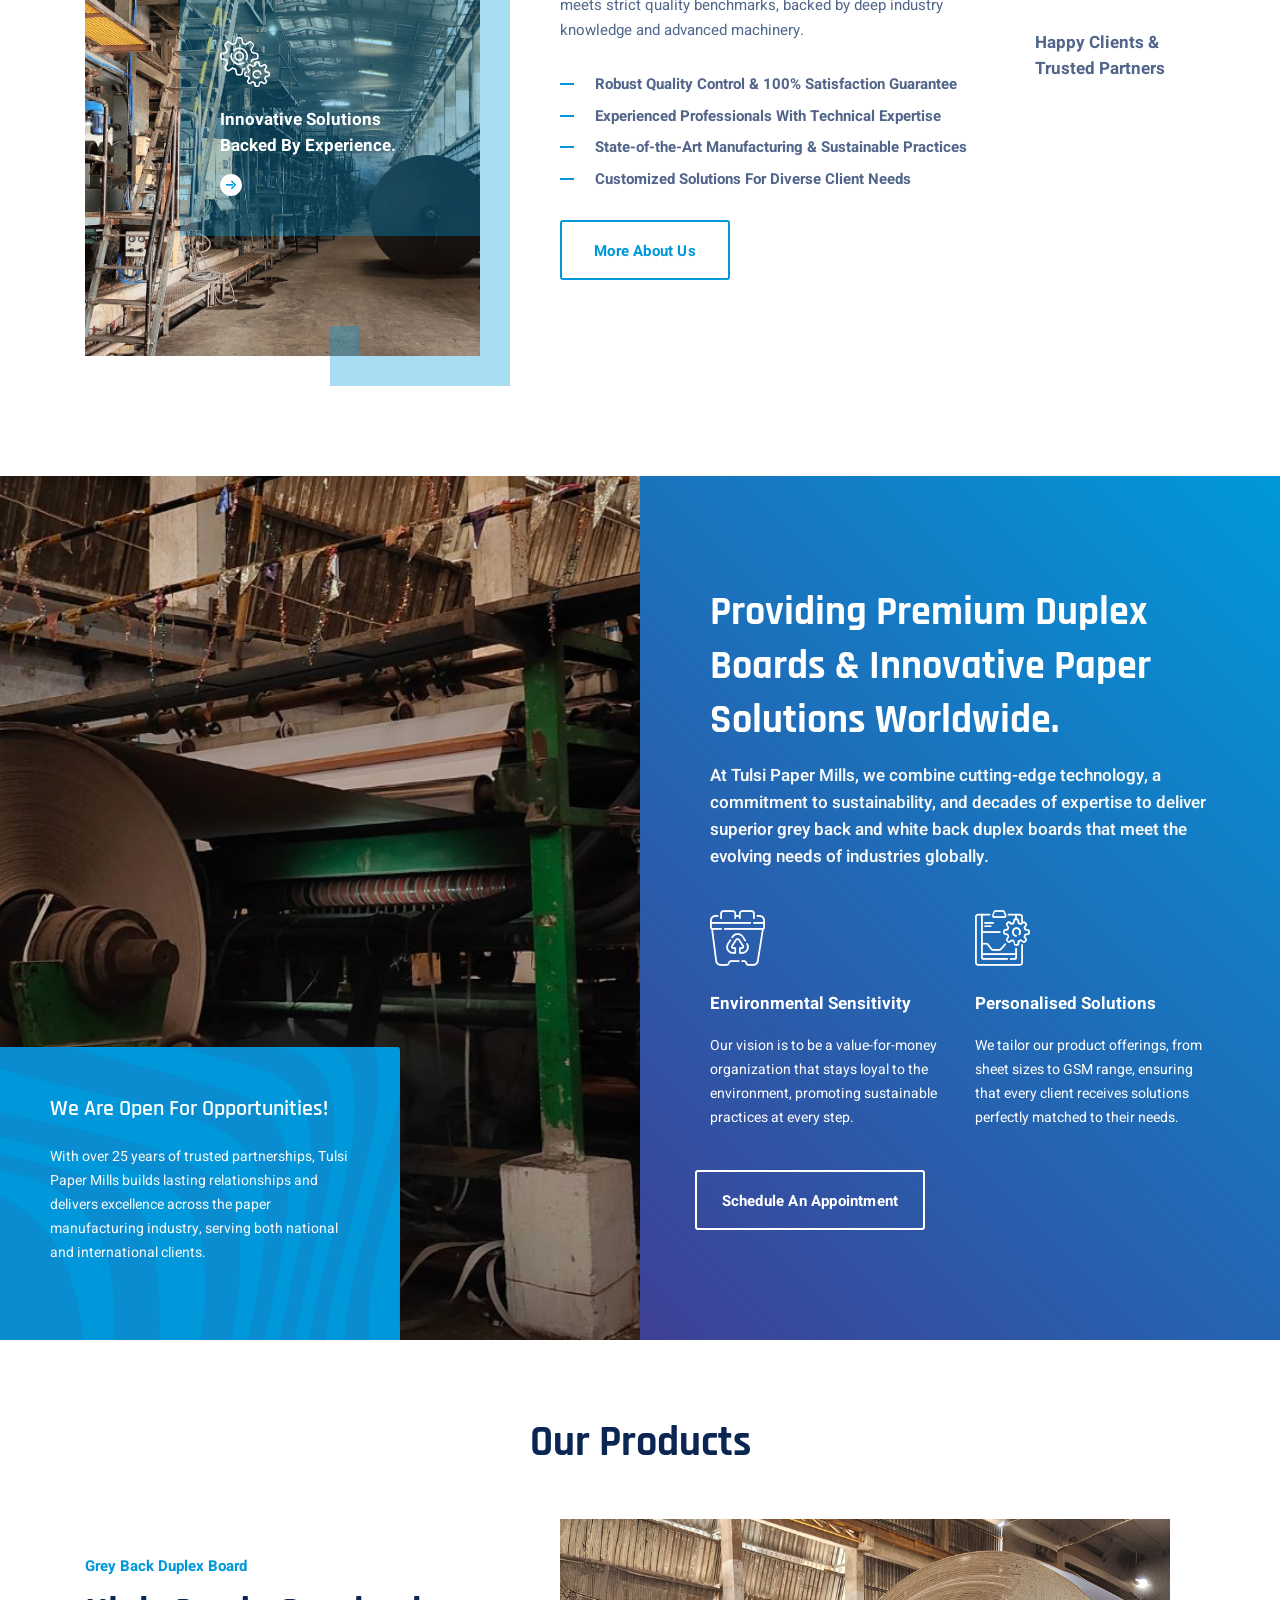
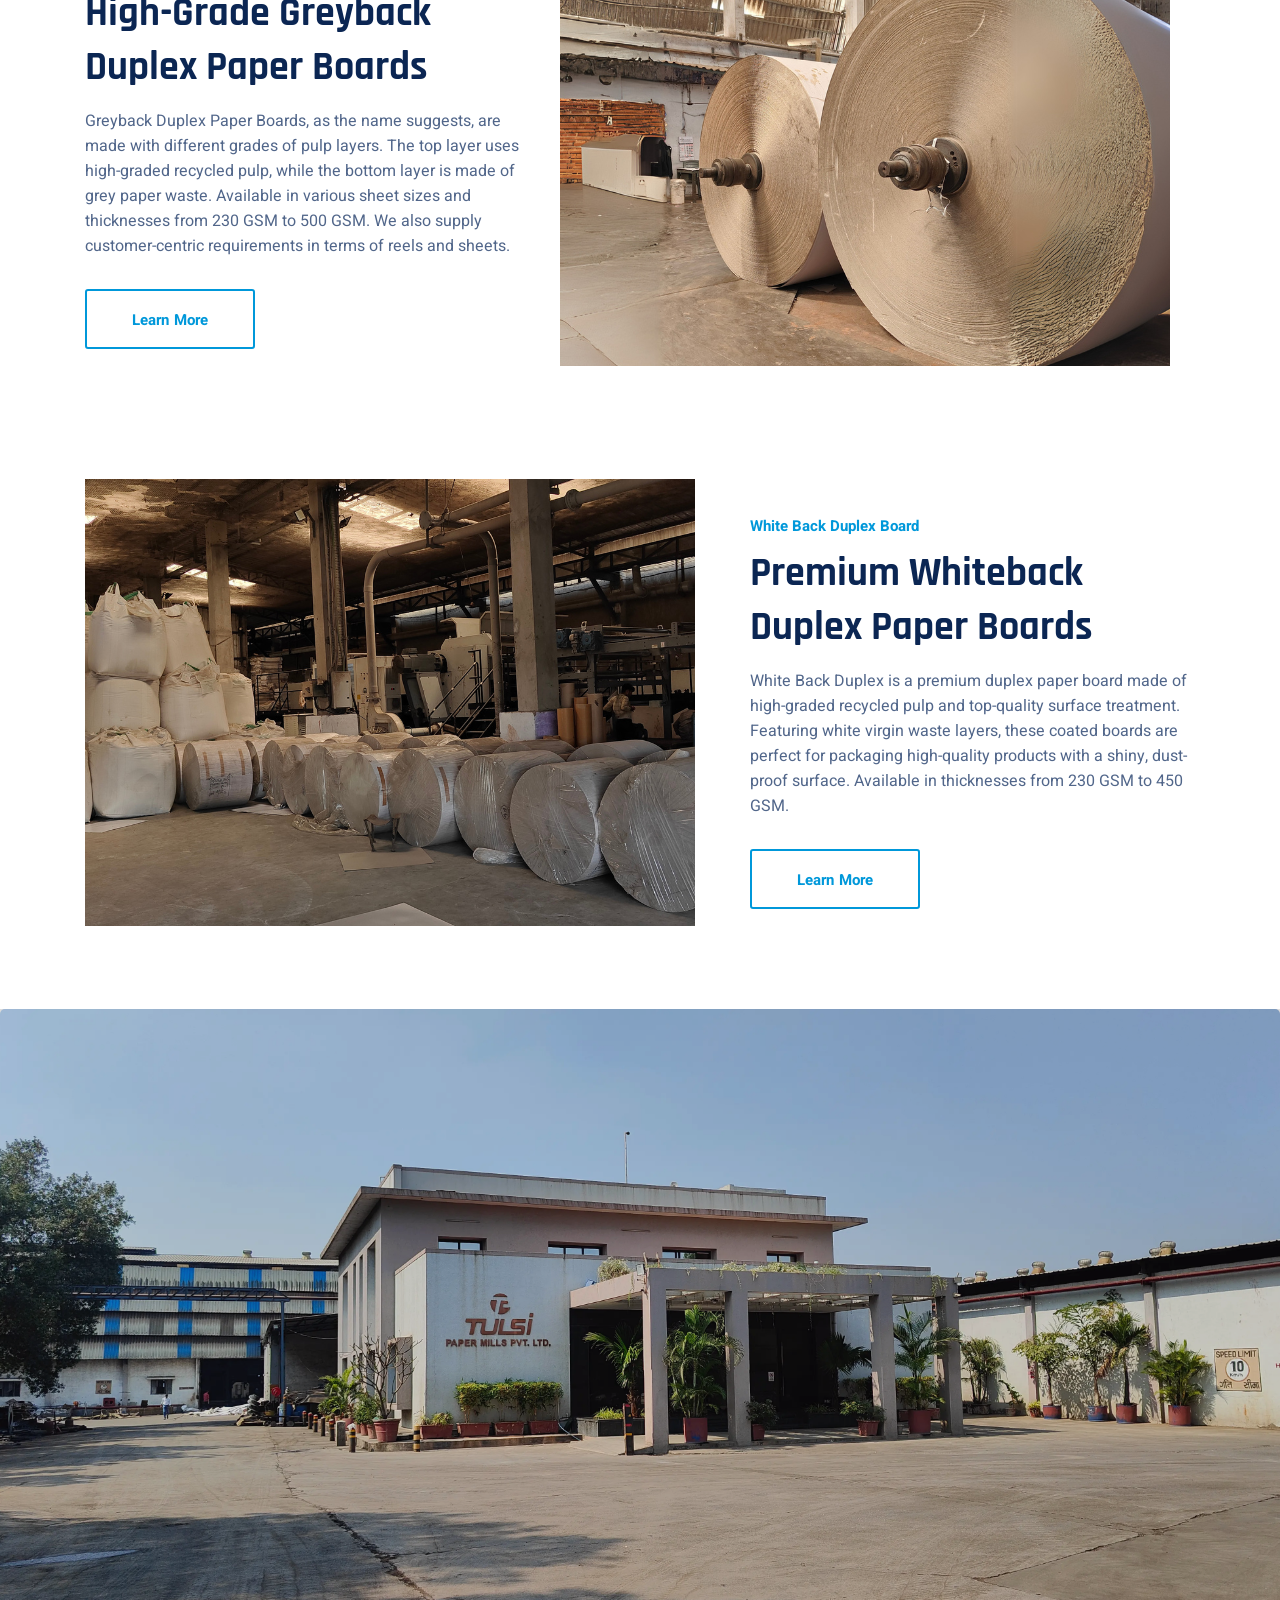
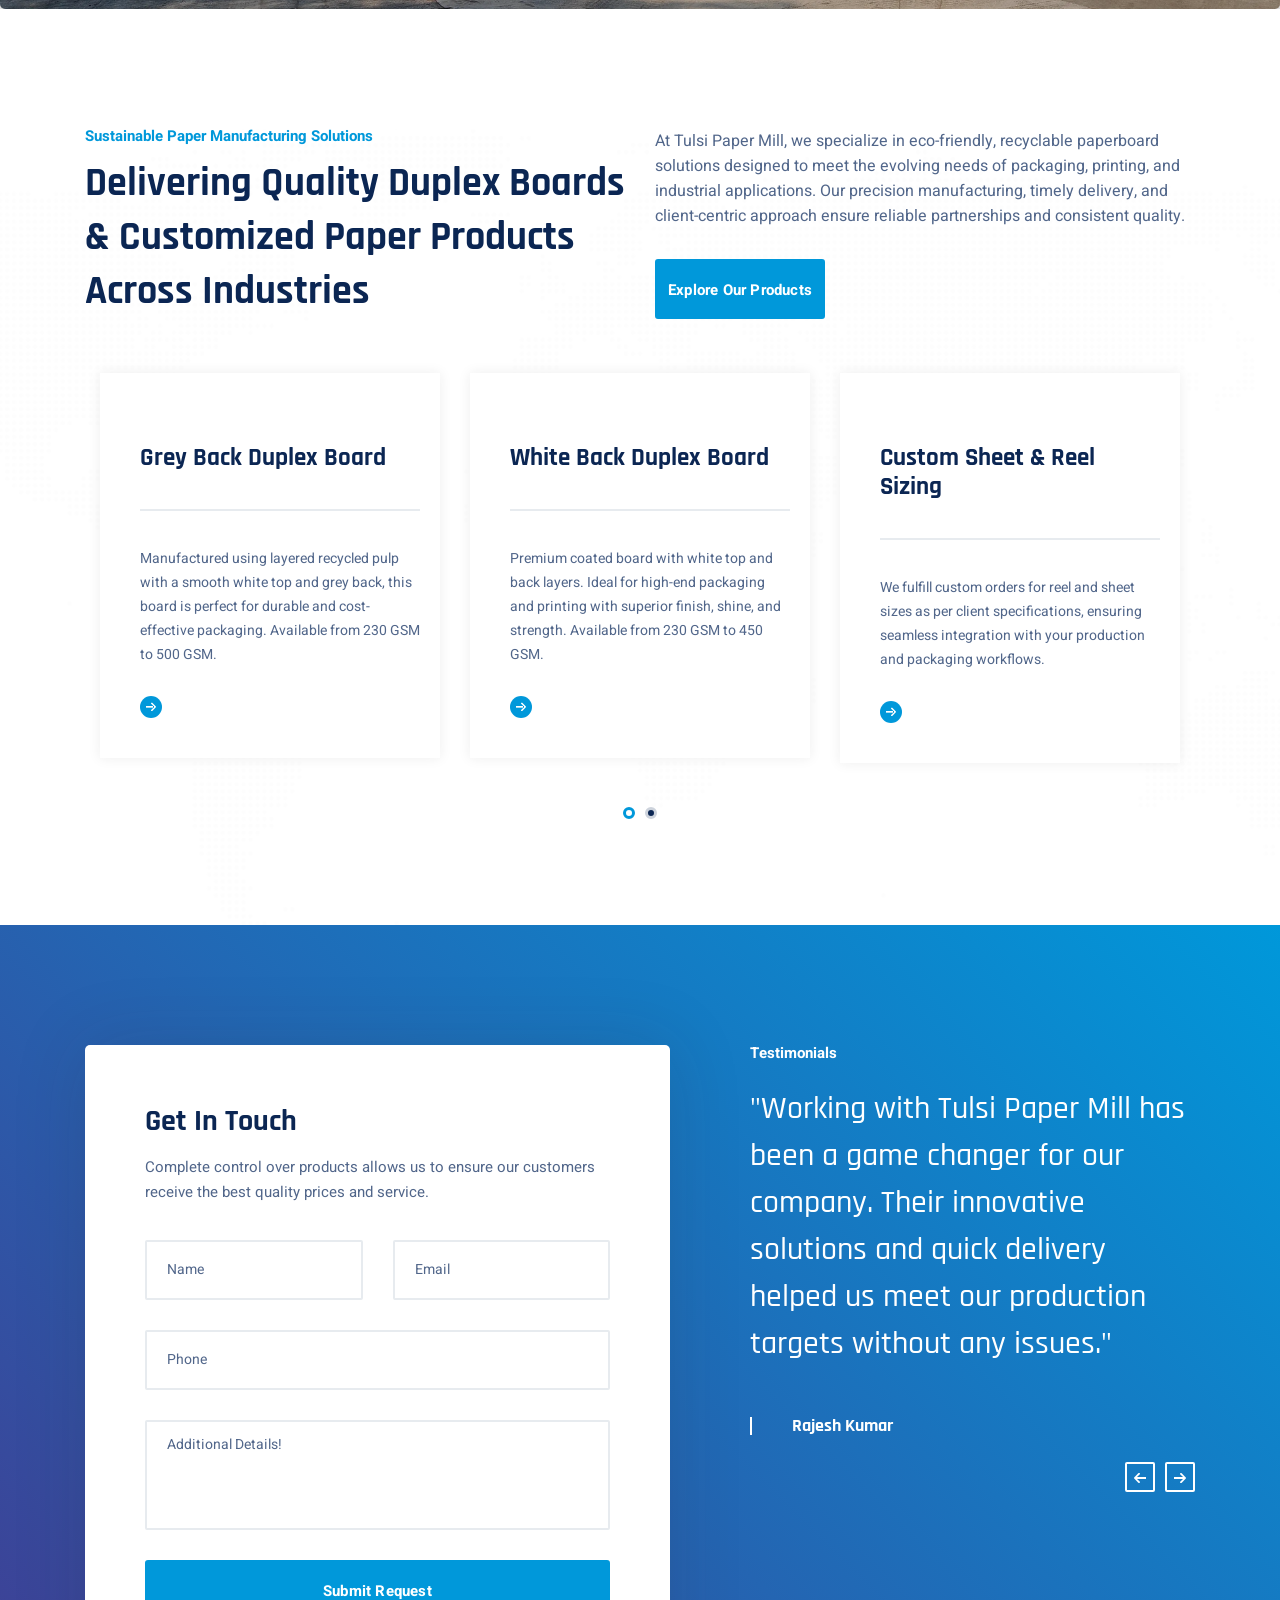
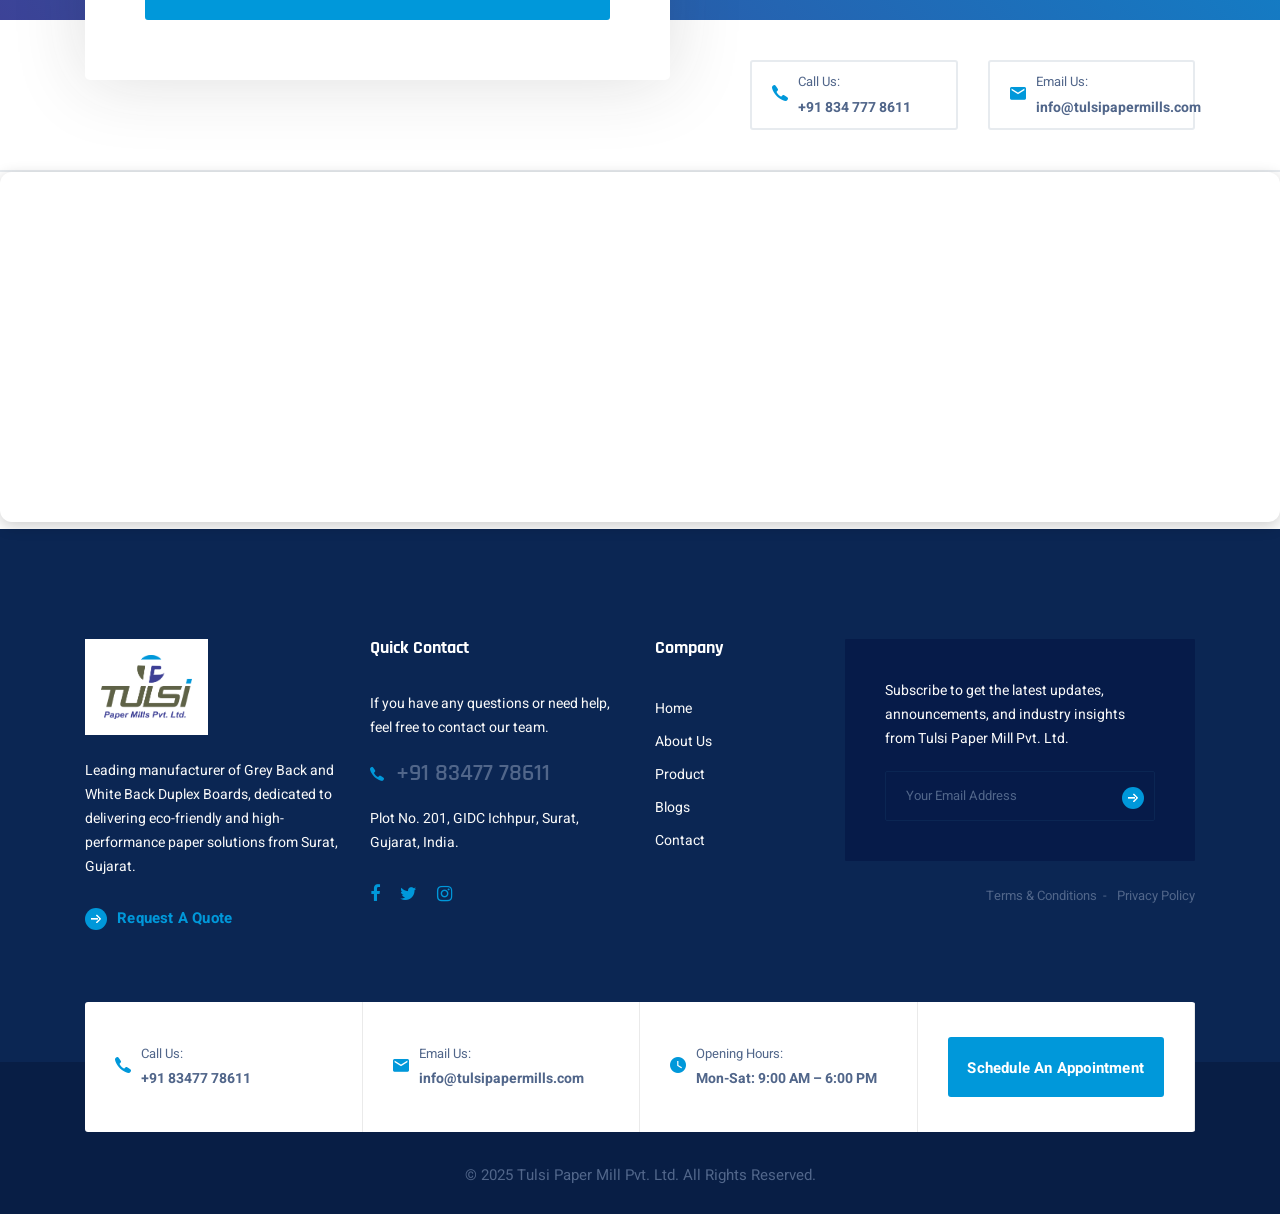
==== commit e72d28fe: "commit" ====
--- a/index.html
+++ b/index.html
@@ -715,98 +715,7 @@
       </div><!-- /.row -->
     </div><!-- /.container -->
   </section><!-- /. contact Info -->
-
-  <!-- ======================
-      Blog Grid
-    ========================= -->
-  <!-- <section id="blogGrid" class="blog blog-grid pt-120 pb-70">
-    <div class="container">
-      <div class="row">
-        <div class="col-sm-12 col-md-12 col-lg-6 offset-lg-3">
-          <div class="heading text-center mb-50">
-            <span class="heading__subtitle">Latest Articles Updated Daily</span>
-            <h2 class="heading__title">Insight And Trends</h2>
-            <p class="heading__desc">Follow our latest news and thoughts which focuses exclusively on insight,
-              industry trends, top news headlines.</p>
-          </div>
-        </div>
-      </div>
-      <div class="row">
-        
-        <div class="col-sm-12 col-md-6 col-lg-4">
-          <div class="blog-item">
-            <div class="blog__img">
-              <a href="#">
-                <img src="assets/images/blog/grid/1.jpg" alt="blog image">
-              </a>
-            </div>
-            <div class="blog__content">
-              <div class="blog__meta">
-                <div class="blog__meta-cat">
-                  <a href="#">Oil & Gas</a><a href="#">Insights</a>
-                </div>
-                <span class="blog__meta-date">Jan 20, 2019</span>
-              </div>
-              <h4 class="blog__title"><a href="#">Importers achieve cost savings through the First Sale rule!</a></h4>
-              <a href="#" class="btn btn__secondary btn__link">
-                <i class="icon-arrow-right arrow-rounded"></i>
-                <span>Read More</span>
-              </a>
-            </div>
-          </div>
-        </div>
-       
-        <div class="col-sm-12 col-md-6 col-lg-4">
-          <div class="blog-item">
-            <div class="blog__img">
-              <a href="#">
-                <img src="assets/images/blog/grid/2.jpg" alt="blog image">
-              </a>
-            </div>
-            <div class="blog__content">
-              <div class="blog__meta">
-                <div class="blog__meta-cat">
-                  <a href="#">Industry</a><a href="#">Construction</a>
-                </div>
-                <span class="blog__meta-date">Oct 18, 2019</span>
-              </div>
-              <h4 class="blog__title"><a href="#">Cargo flow through better supply chain visibility, control.</a></h4>
-              <a href="#" class="btn btn__secondary btn__link">
-                <i class="icon-arrow-right arrow-rounded"></i>
-                <span>Read More</span>
-              </a>
-            </div>
-          </div>
-        </div>
-        
-        <div class="col-sm-12 col-md-6 col-lg-4">
-          <div class="blog-item">
-            <div class="blog__img">
-              <a href="#">
-                <img src="assets/images/blog/grid/3.jpg" alt="blog image">
-              </a>
-            </div>
-            <div class="blog__content">
-              <div class="blog__meta">
-                <div class="blog__meta-cat">
-                  <a href="#">Engineering</a><a href="#">Distribution</a>
-                </div>
-                <span class="blog__meta-date">Jan 20, 2019</span>
-              </div>
-              <h4 class="blog__title"><a href="#">Importance of specialized focus in portfolio, Oil & Gas
-                  Logistics?</a></h4>
-              <a href="#" class="btn btn__secondary btn__link">
-                <i class="icon-arrow-right arrow-rounded"></i>
-                <span>Read More</span>
-              </a>
-            </div>
-          </div>
-        </div>
-      </div>
-    </div>
-  </section> -->
-  
-
+  
   <!-- ========================
       Footer
     ========================== -->
--- a/assets/css/style.css
+++ b/assets/css/style.css
@@ -2526,6 +2526,7 @@
   padding: 13px 0 12px;
   font-size: 14px;
   color: #51668a;
+  background-color: #ebf6fb;
 }
 
 /* Navbar */
@@ -2549,7 +2550,6 @@
   padding: 0 20px;
   height: 100px;
   line-height: 100px;
-  background-color: #f3f9fc;
 }
 
 .navbar .logo-dark {
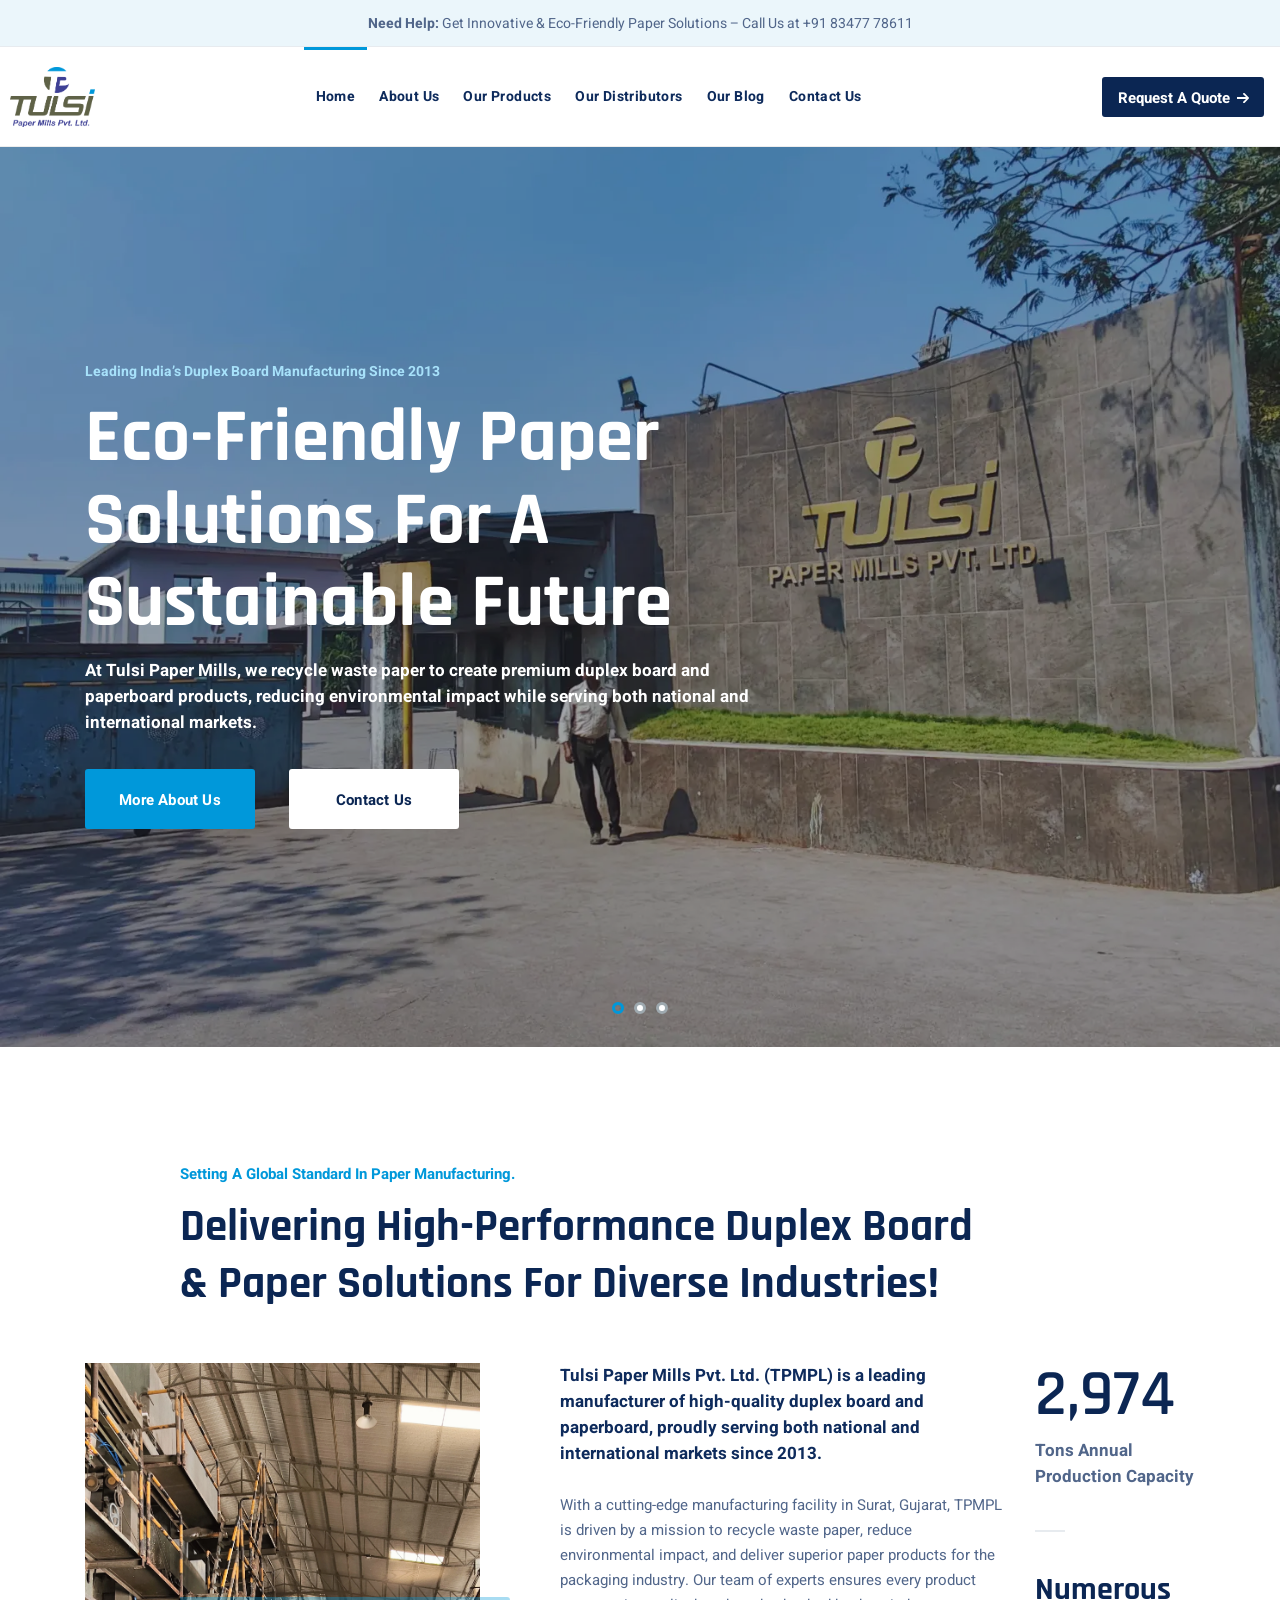
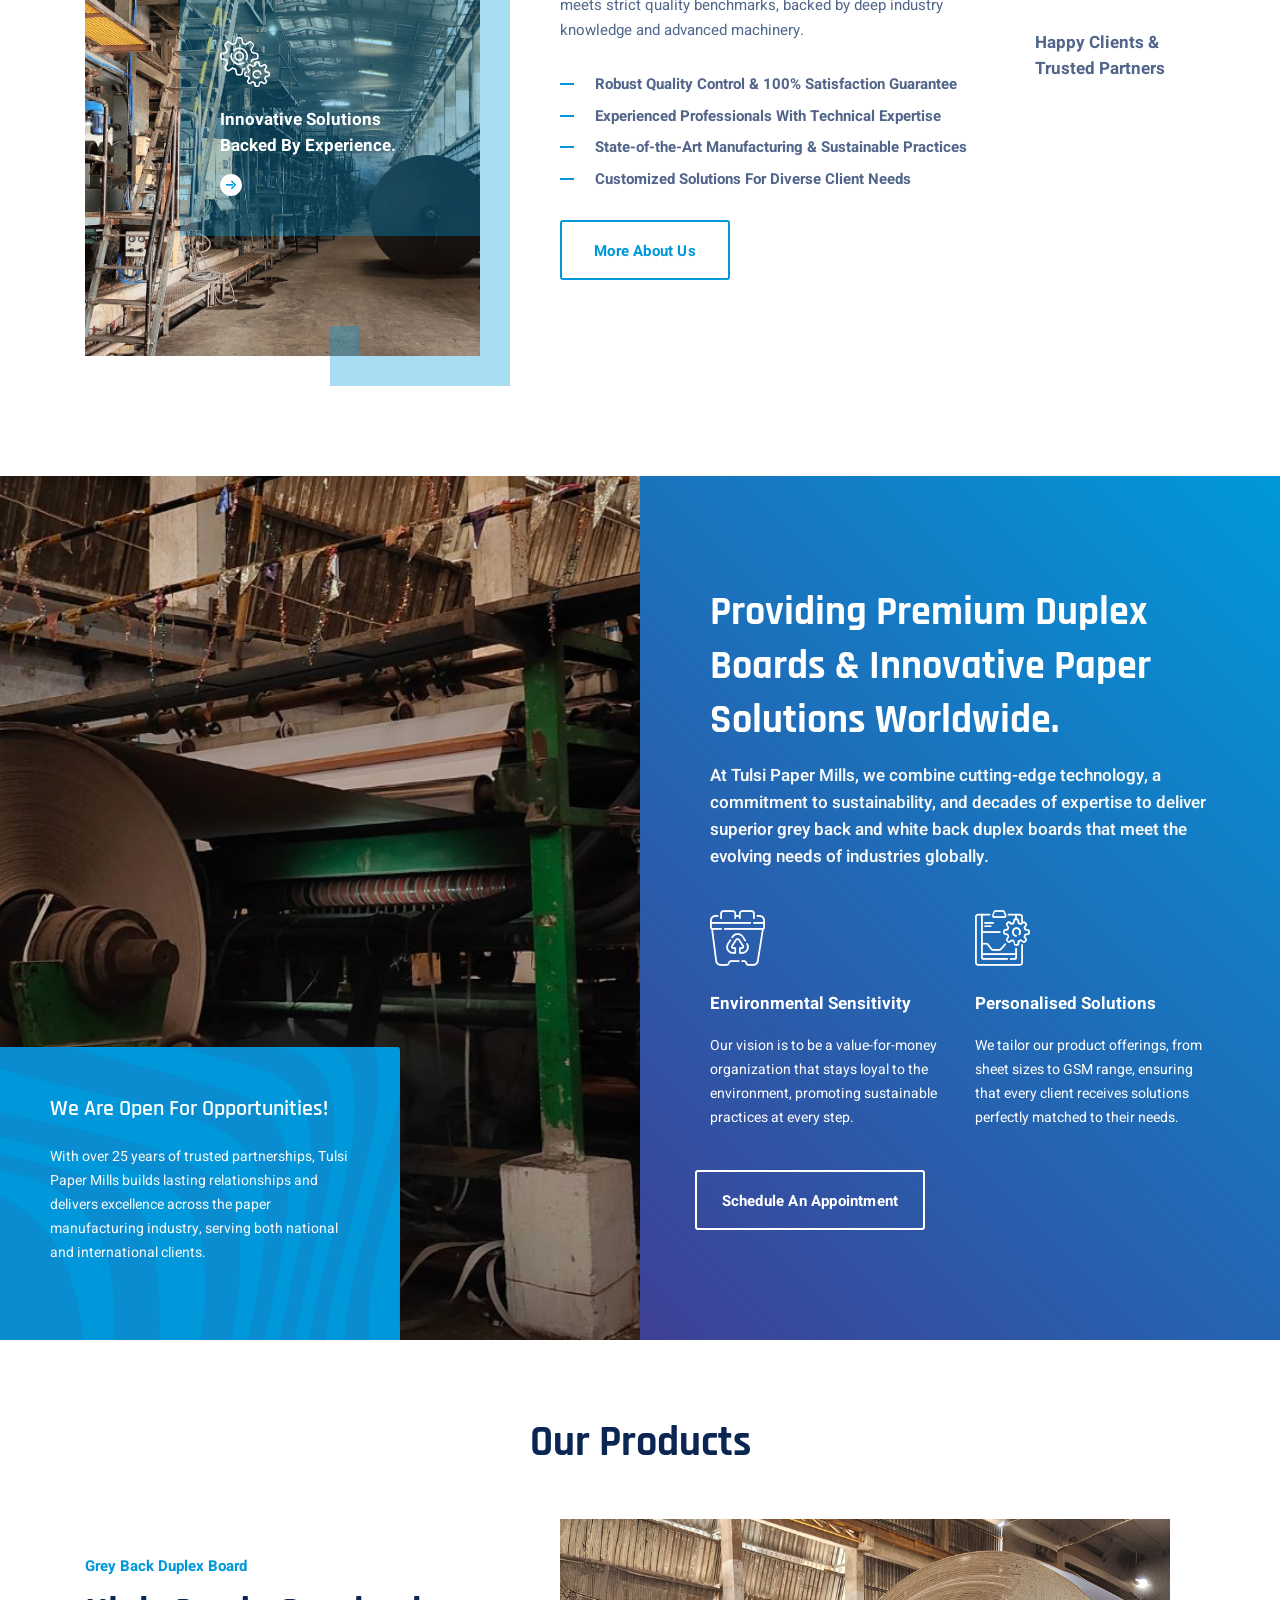
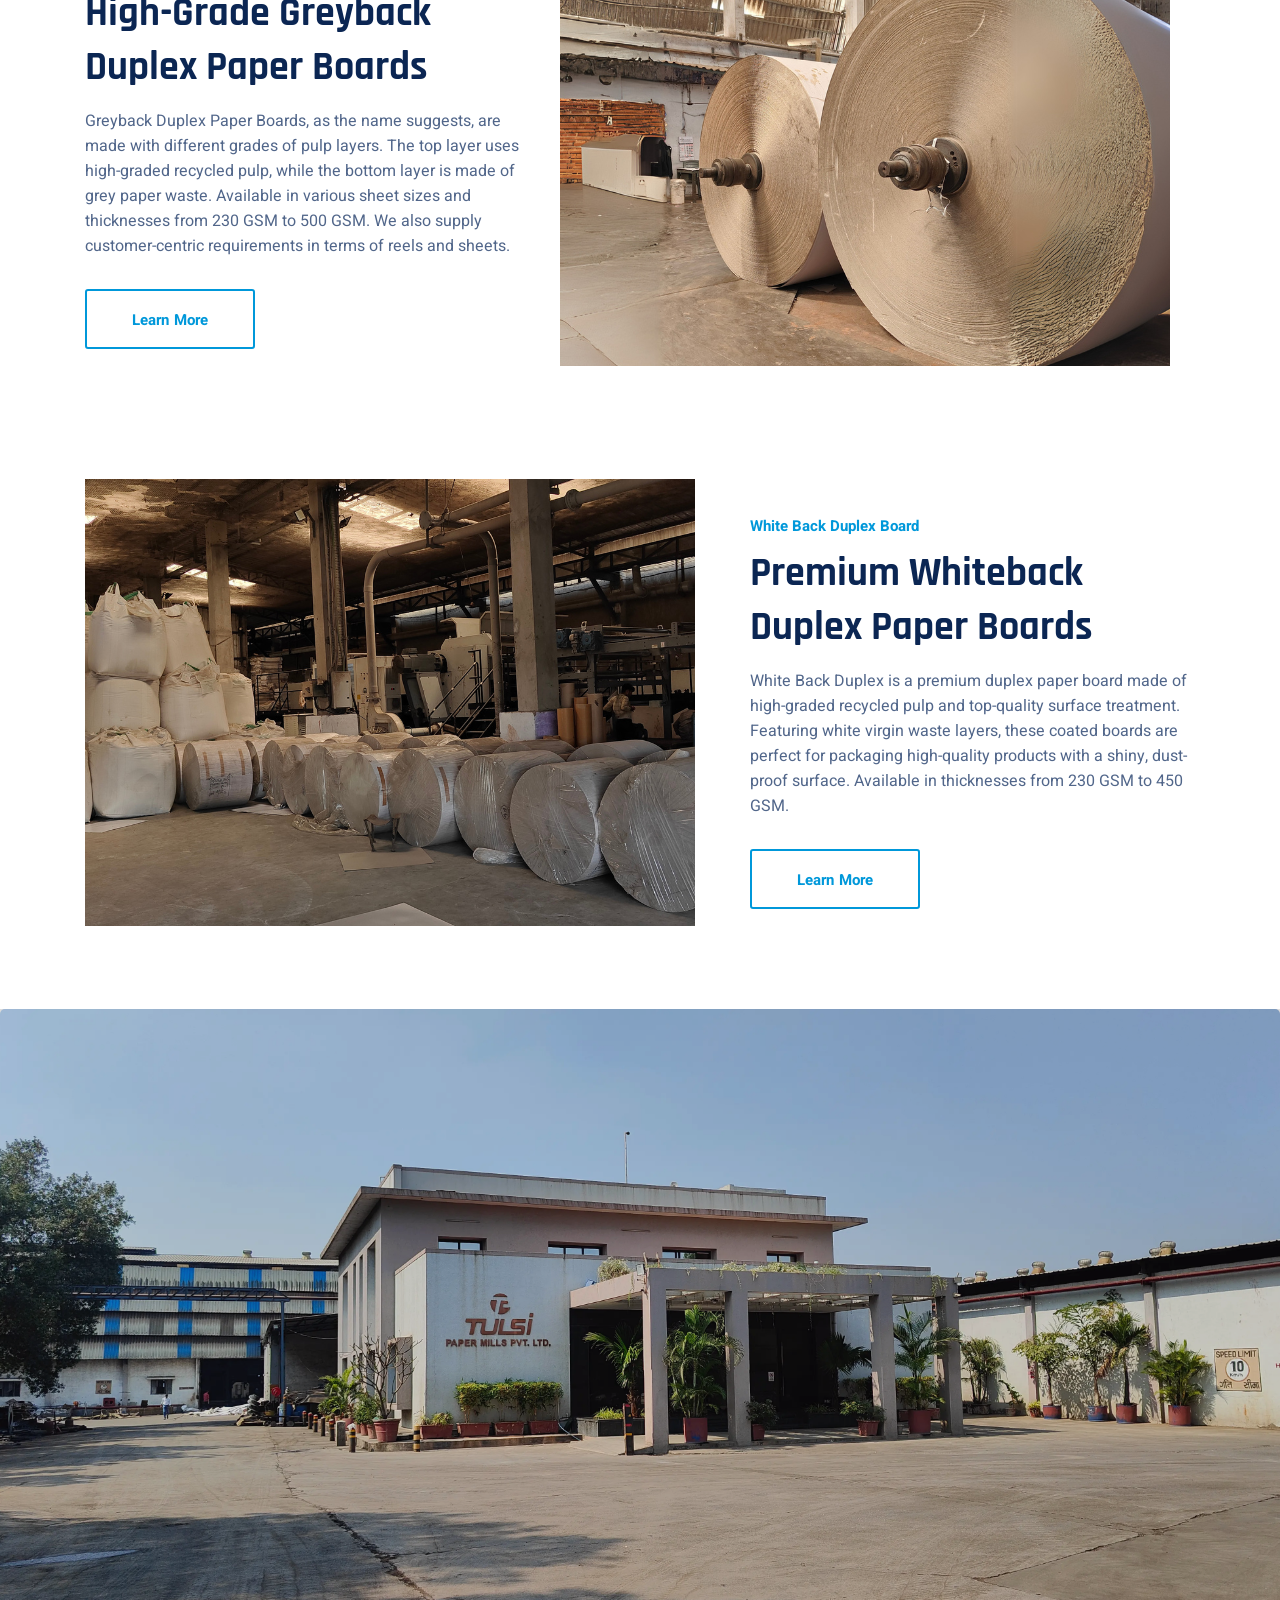
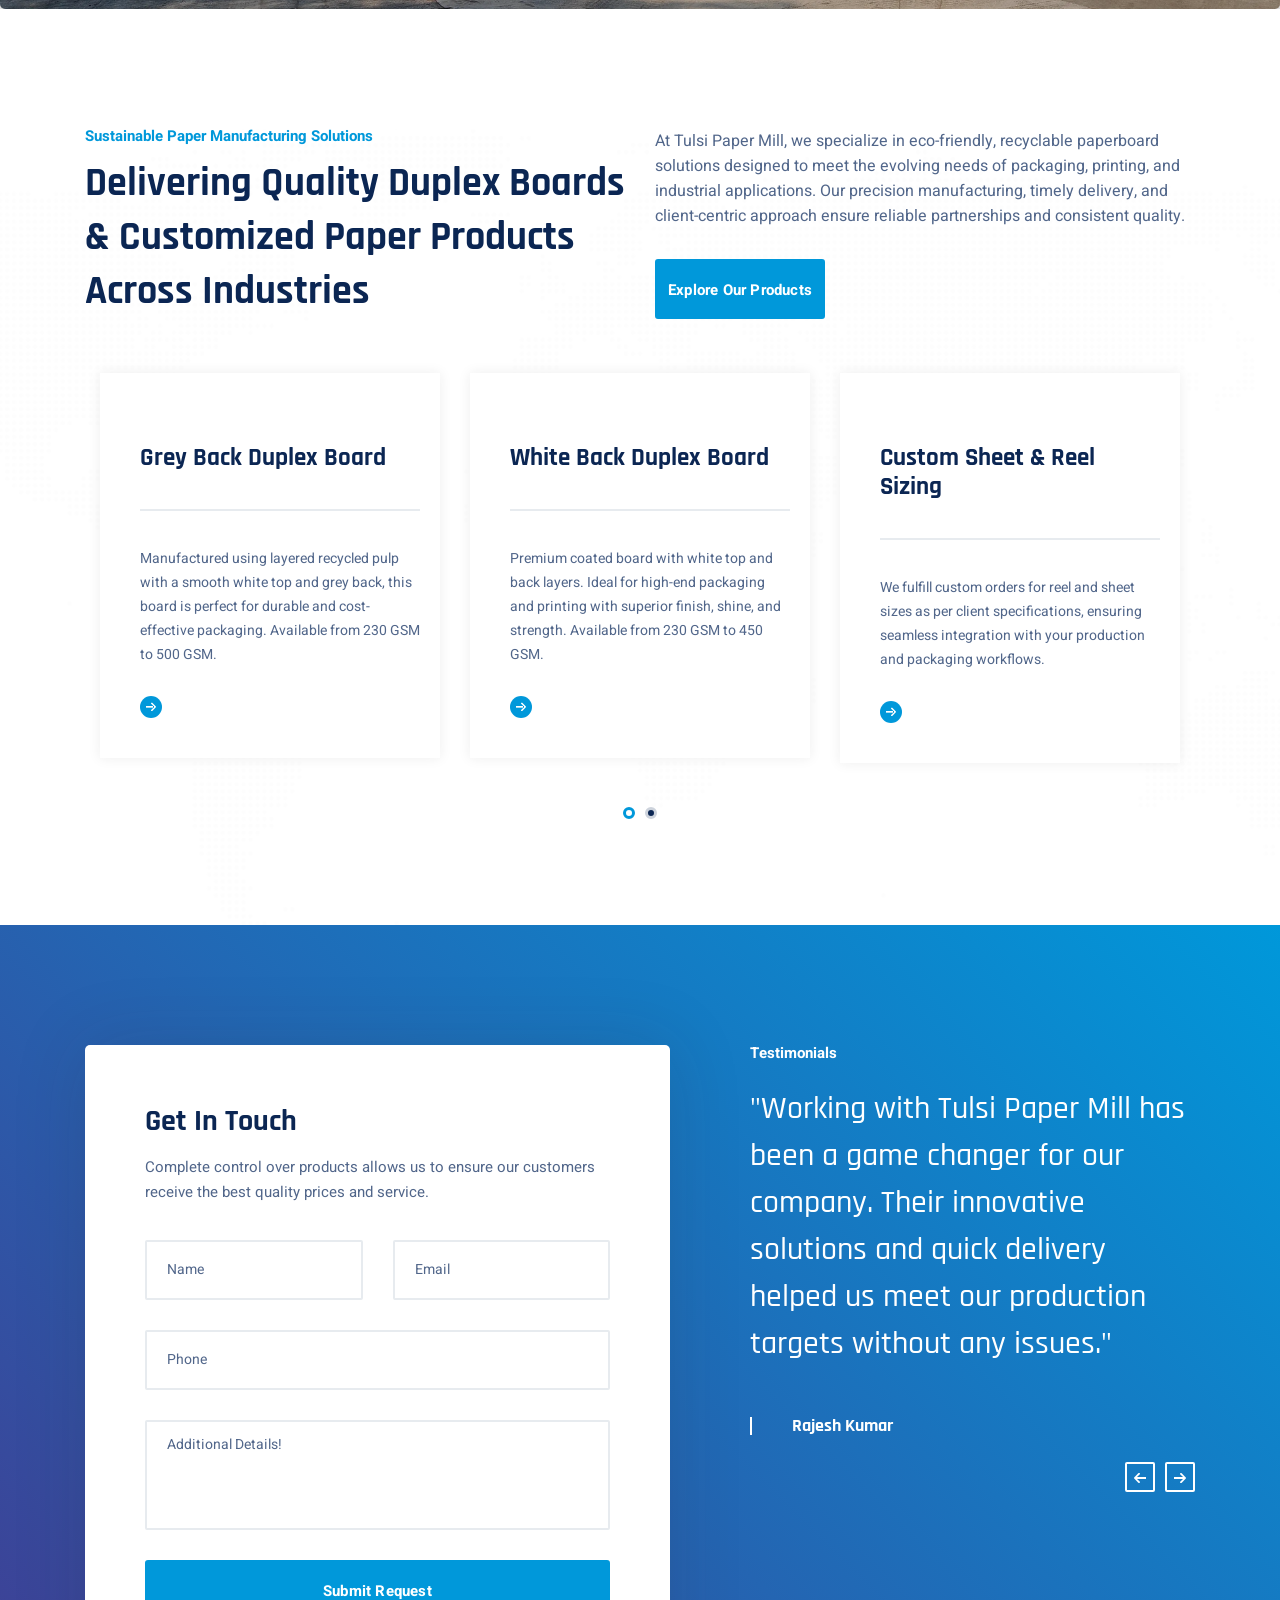
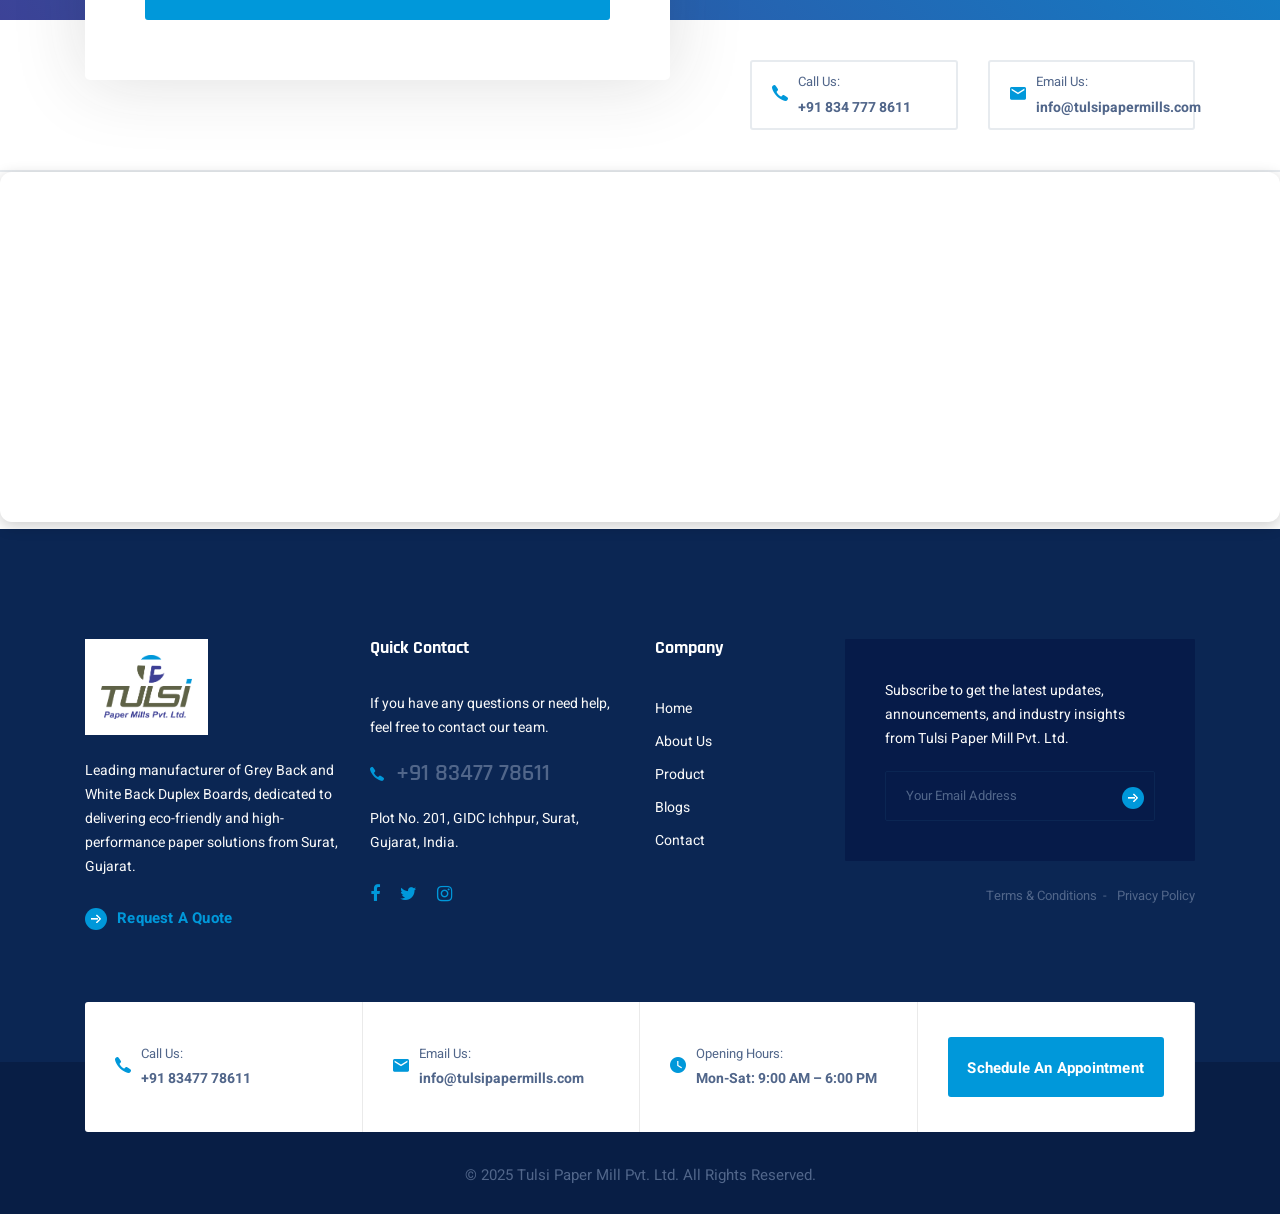
==== commit 90131611: "commit" ====
--- a/index.html
+++ b/index.html
@@ -14,17 +14,17 @@
   
   <!-- Open Graph / Facebook -->
   <meta property="og:type" content="website">
-  <meta property="og:url" content="https://www.yourdomain.com/">
+  <meta property="og:url" content="https://tulsipapermills.com/">
   <meta property="og:title" content="Tulsi Paper Mill Pvt. Ltd. | Duplex Board Manufacturer">
   <meta property="og:description" content="High-quality Grey and White Back Duplex Boards with customized GSM   and finish. Located in Surat, Gujarat. Trusted by industries across India.">
-  <meta property="og:image" content="https://www.yourdomain.com/assets/images/og-image.jpg">
+  <meta property="og:image" content="assets/images/favicon/tulsi-paper-mill-favicon.png">
   
   <!-- Twitter -->
   <meta property="twitter:card" content="summary_large_image">
-  <meta property="twitter:url" content="https://www.yourdomain.com/">
+  <meta property="twitter:url" content="https://tulsipapermills.com/">
   <meta property="twitter:title" content="Tulsi Paper Mill Pvt. Ltd. | Duplex Board Manufacturer">
   <meta property="twitter:description" content="Explore premium Grey and White Back Duplex Paper Boards from   Tulsi Paper Mill – India's trusted eco-conscious paper manufacturer.">
-  <meta property="twitter:image" content="https://www.yourdomain.com/assets/images/og-image.jpg">
+  <meta property="twitter:image" content="assets/images/favicon/tulsi-paper-mill-favicon.png">
   
   <!-- Favicon -->
   <link rel="icon" href="assets/images/favicon/tulsi-paper-mill-favicon.png" type="image/png">
@@ -46,7 +46,7 @@
         <div class="container-fluid px-0">
           <a class="navbar-brand" href="index.html">
             <img src="assets/images/logo/tulsi-paper-mill-logo.png" class="logo-light" alt="logo" style="height: 60px;">
-            <!-- <img src="assets/images/logo/logo-dark.png" class="logo-dark" alt="logo"> -->
+            <img src="assets/images/logo/tulsi-paper-mill-logo.png" class="logo-dark" alt="logo" style="width: 60px;">
           </a>
           <button class="navbar-toggler" type="button">
             <span class="menu-lines"><span></span></span>
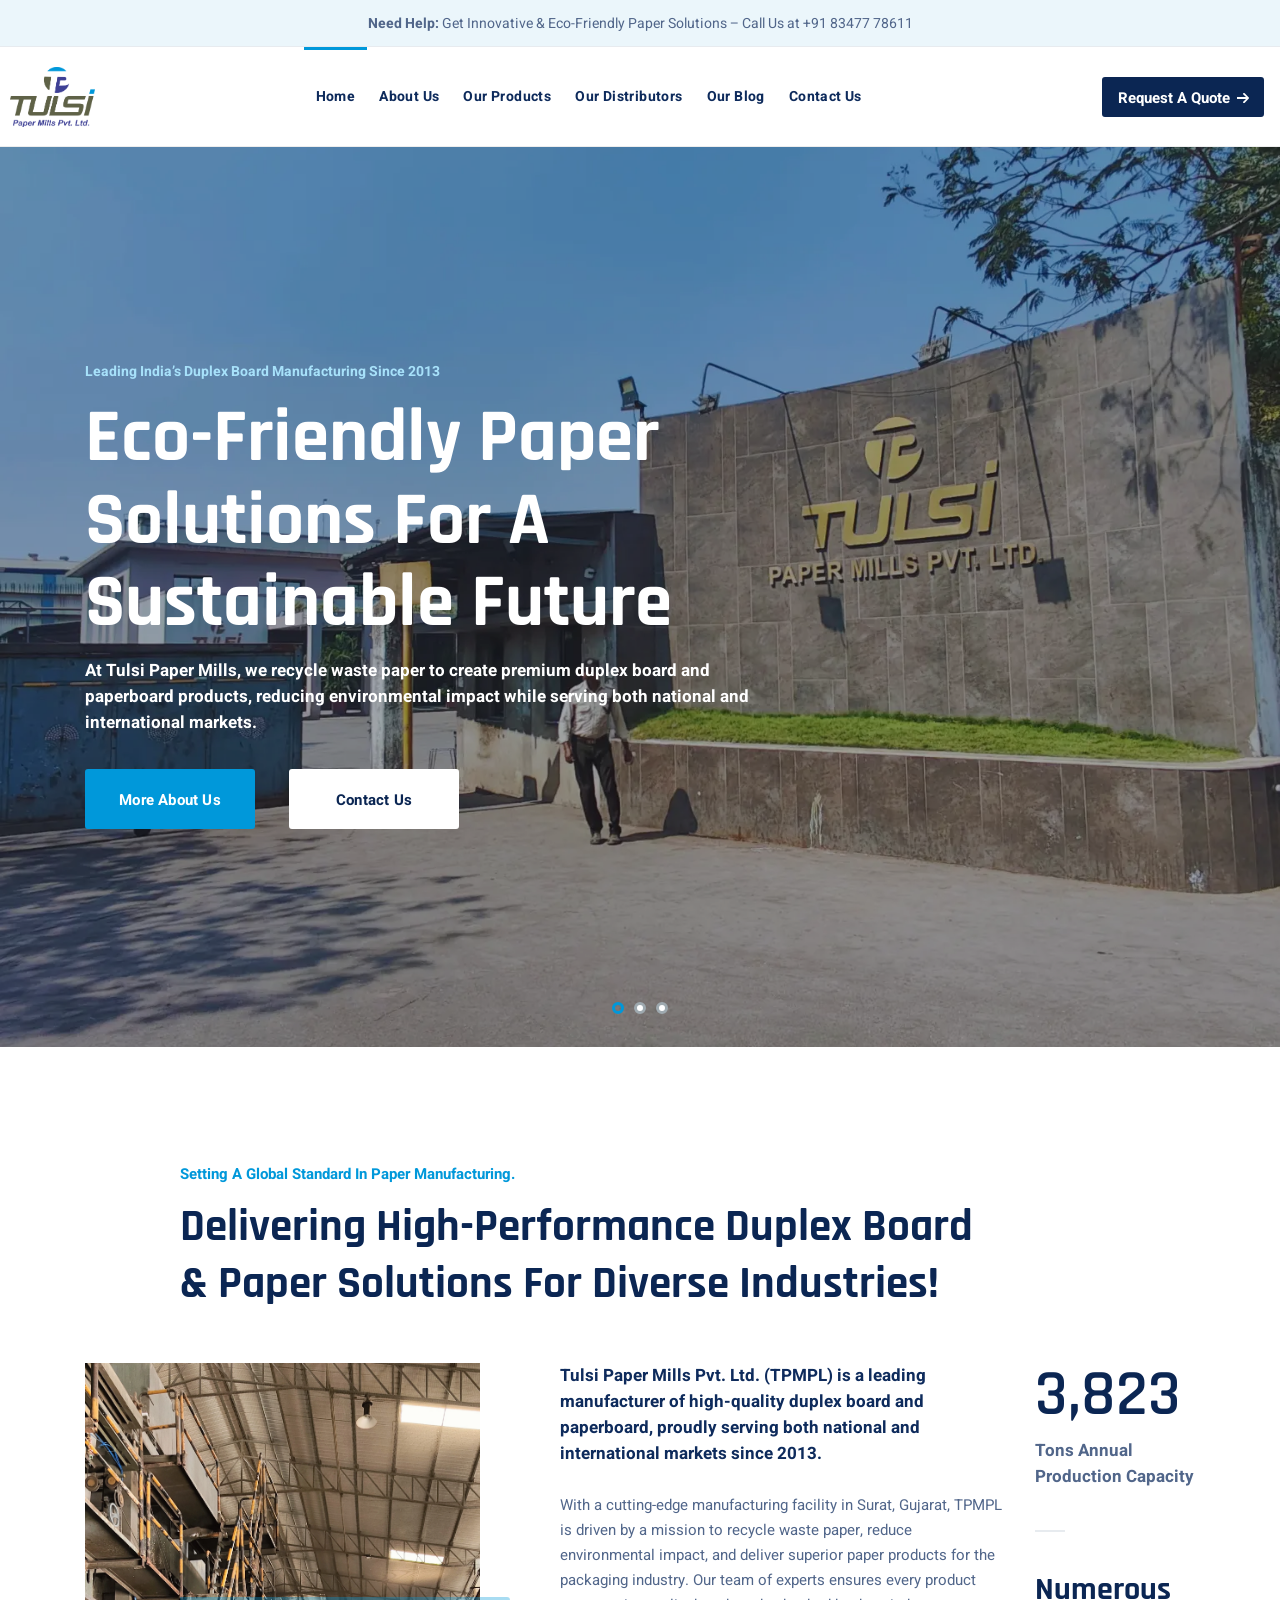
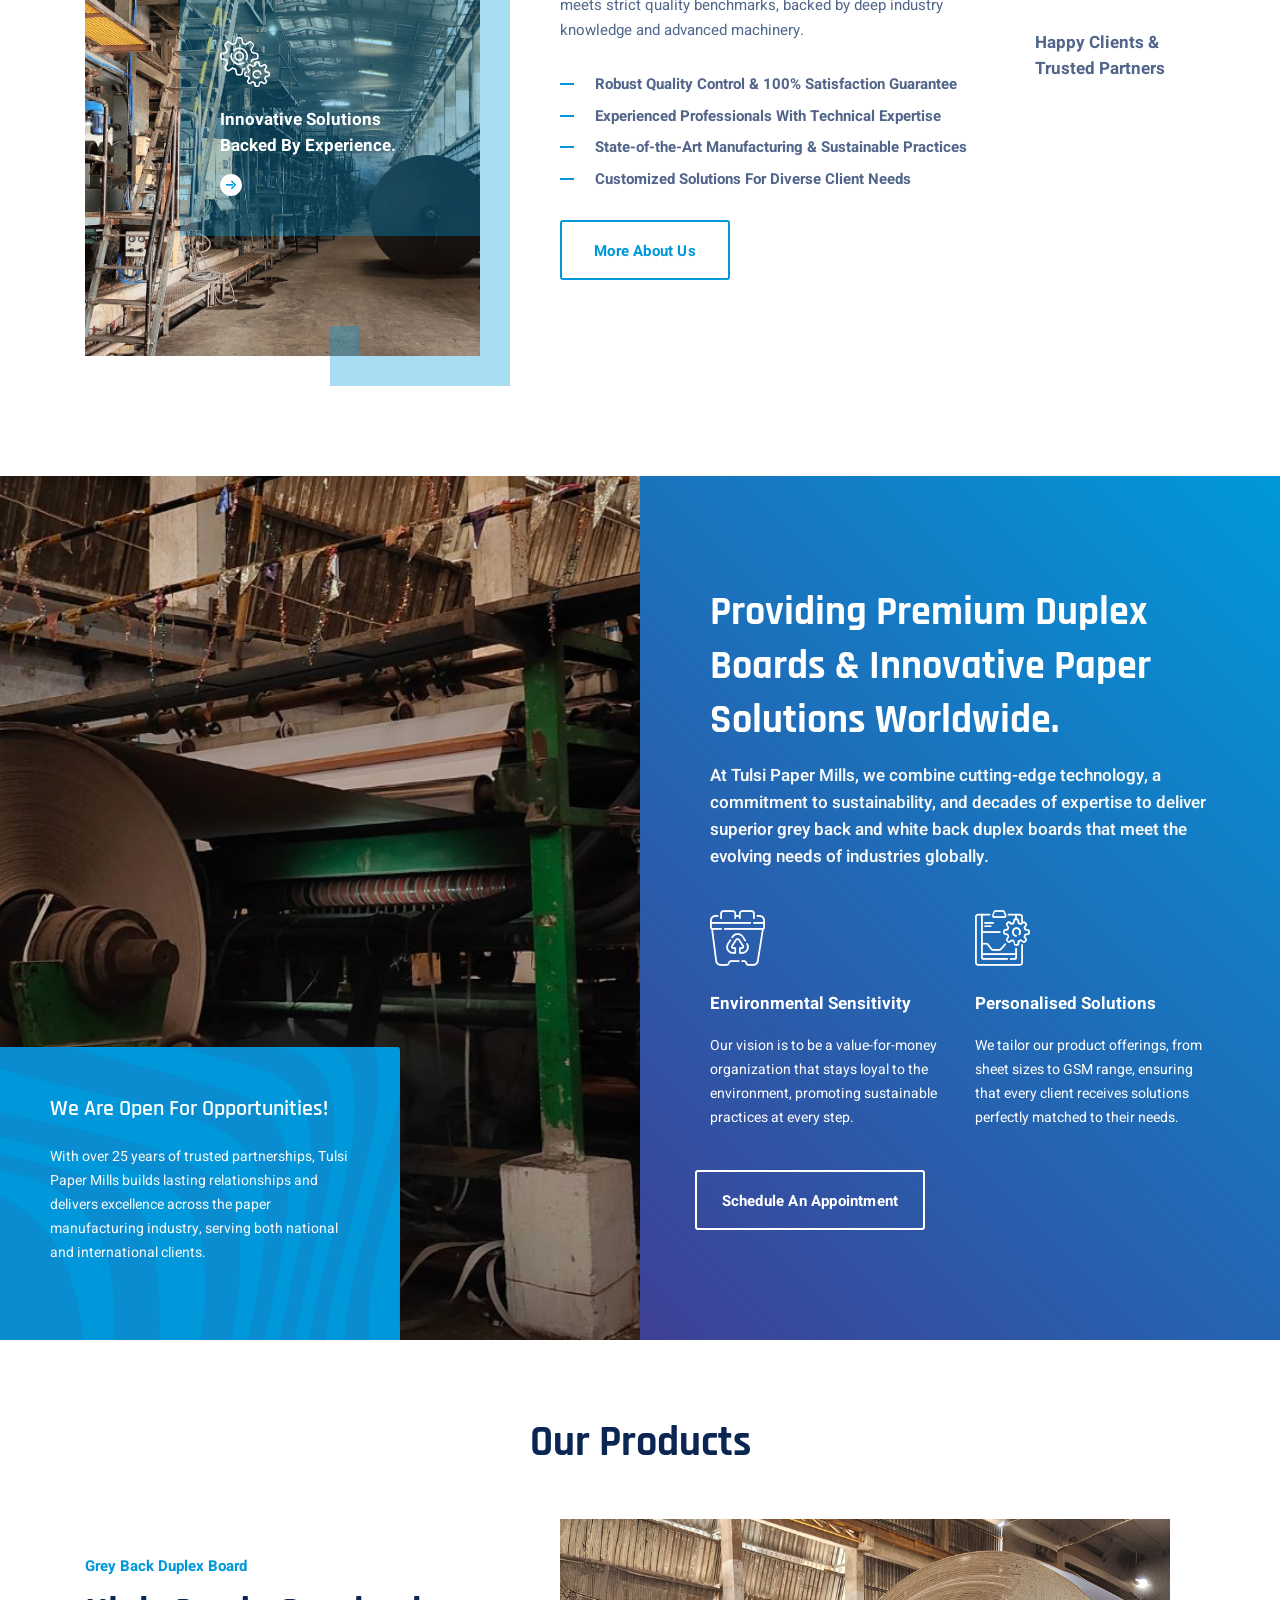
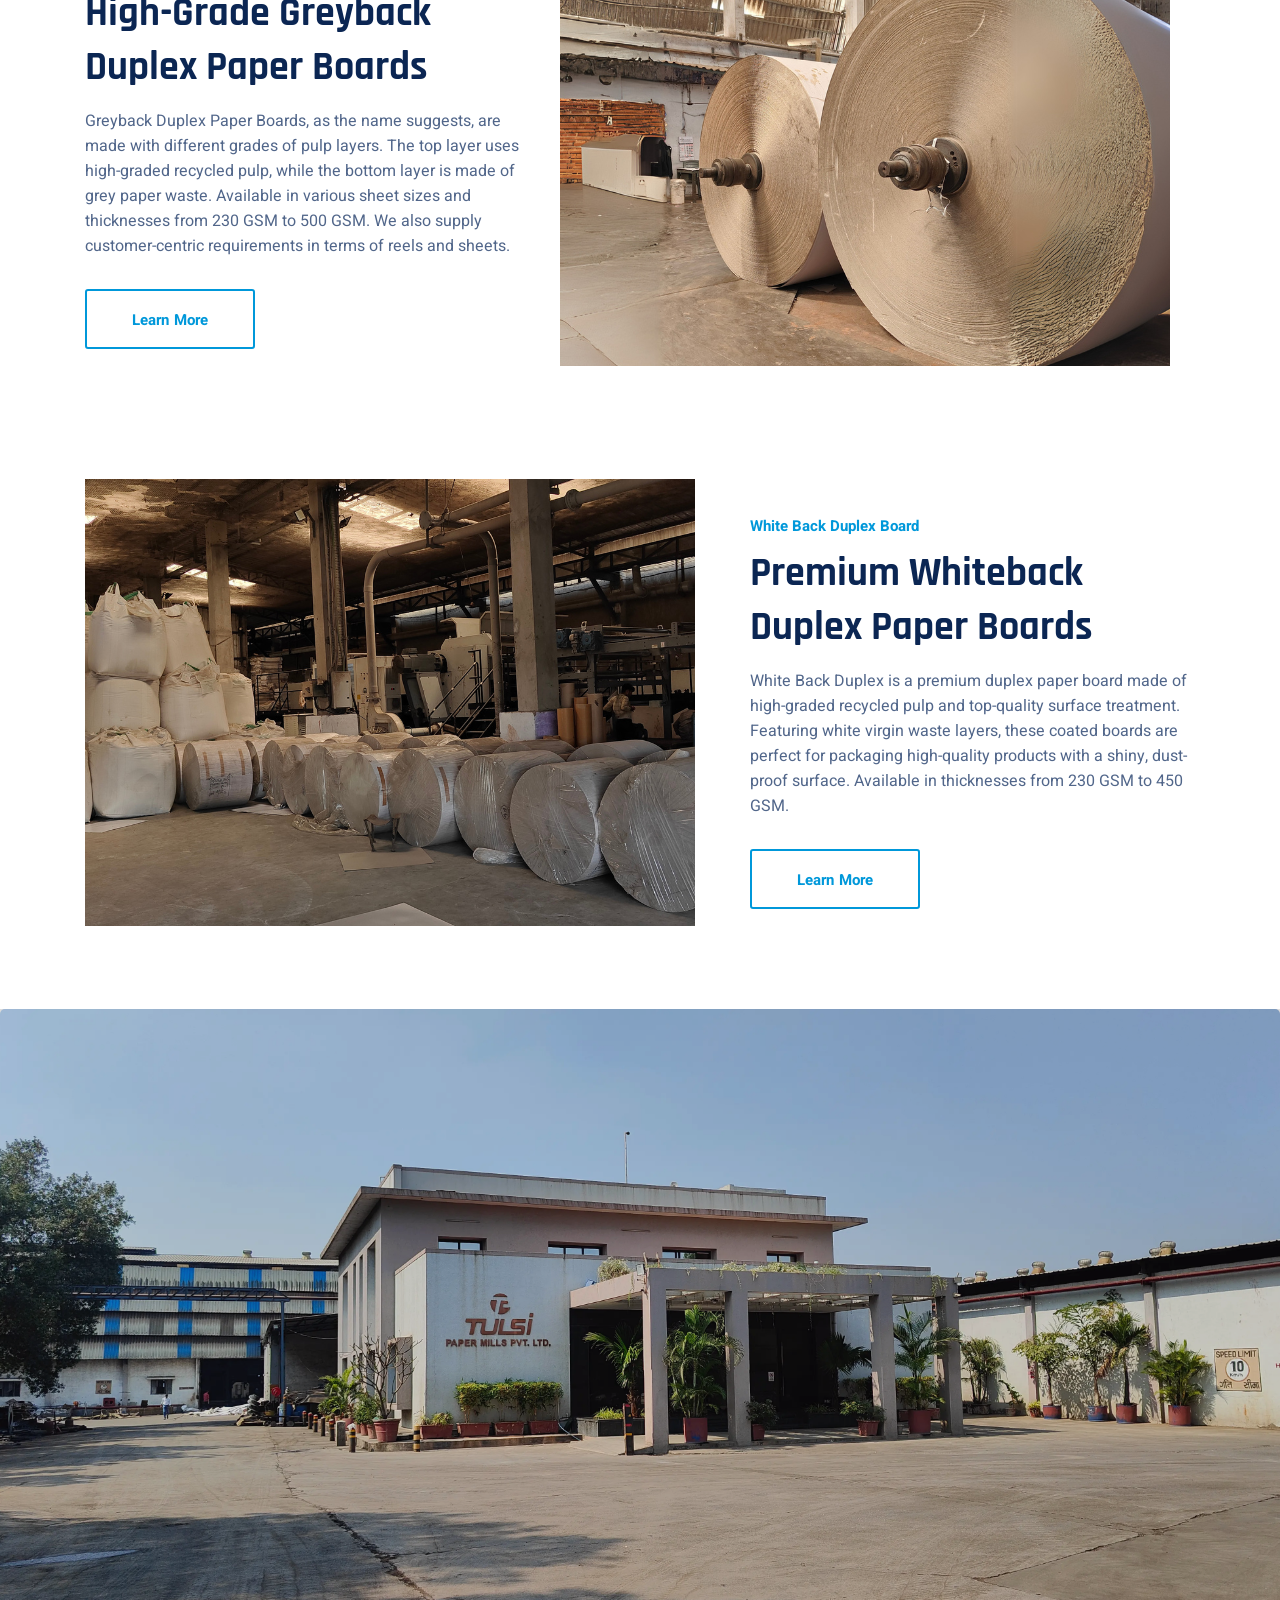
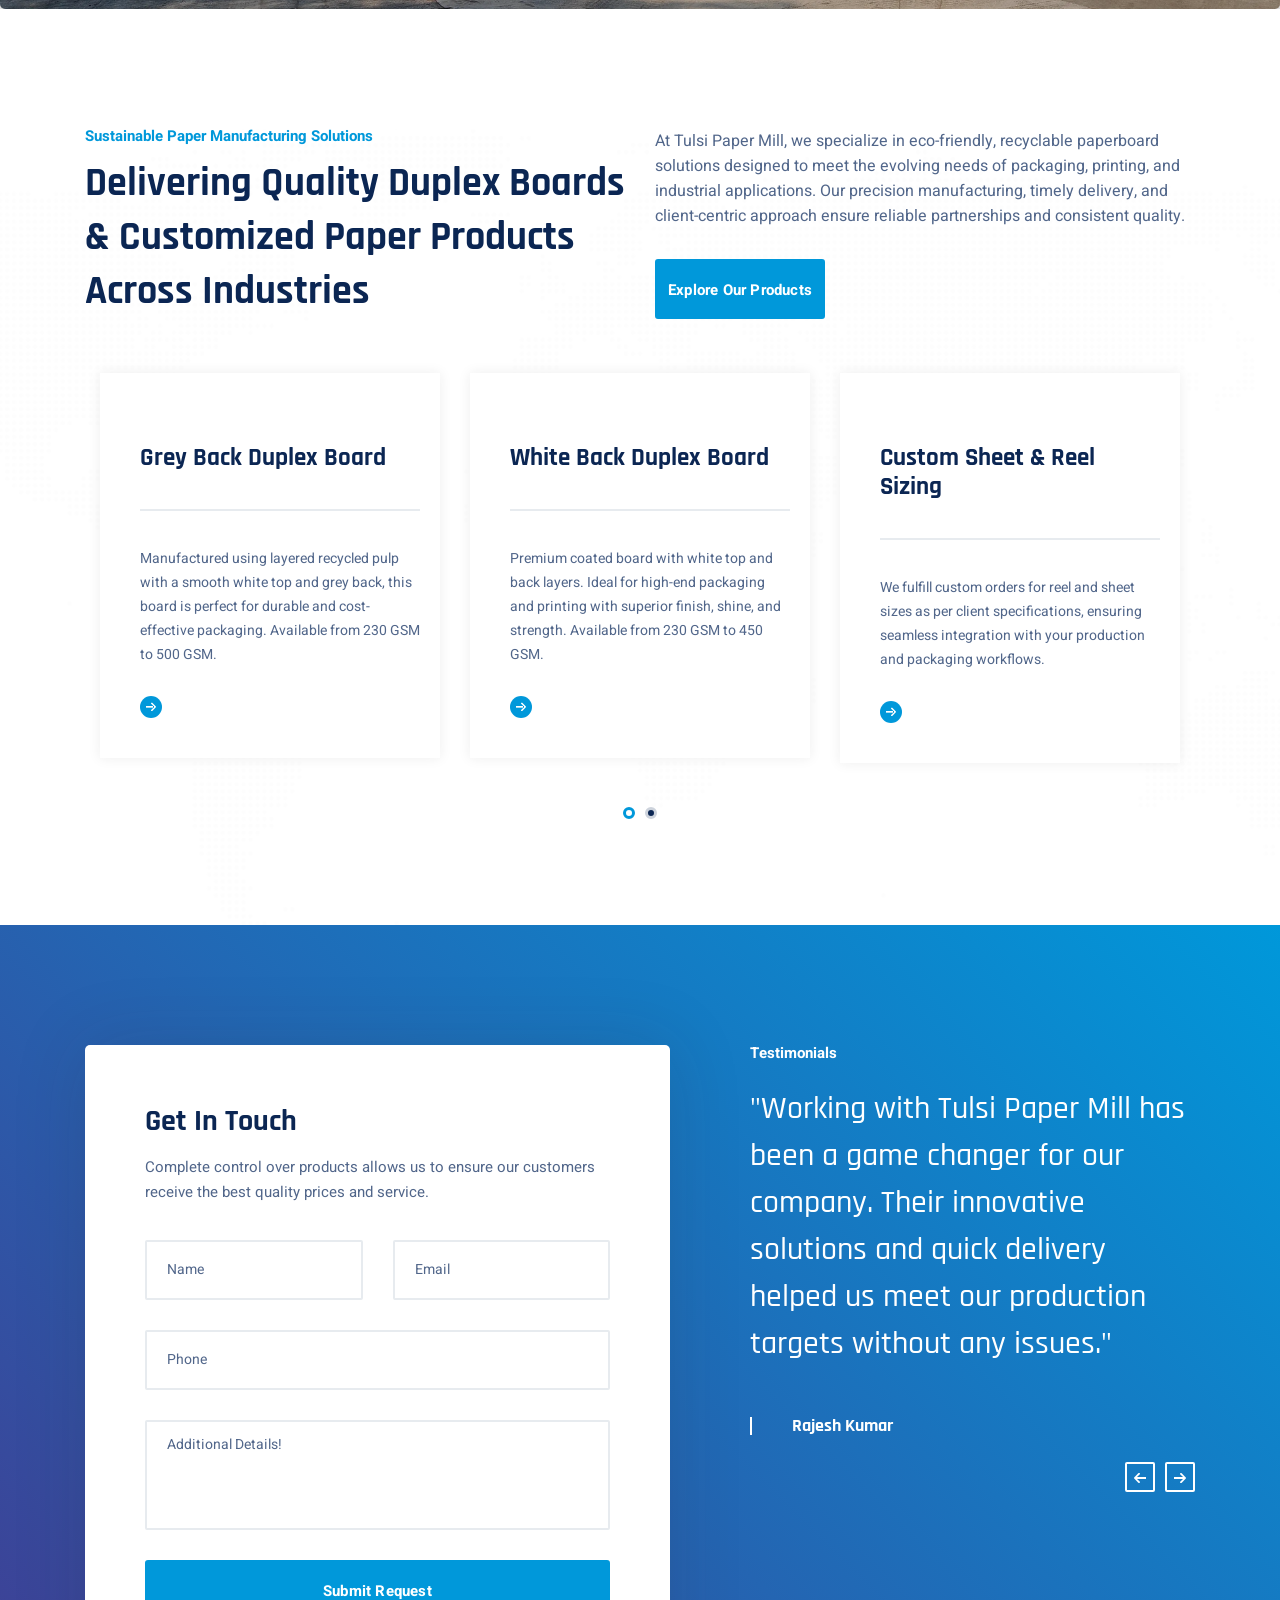
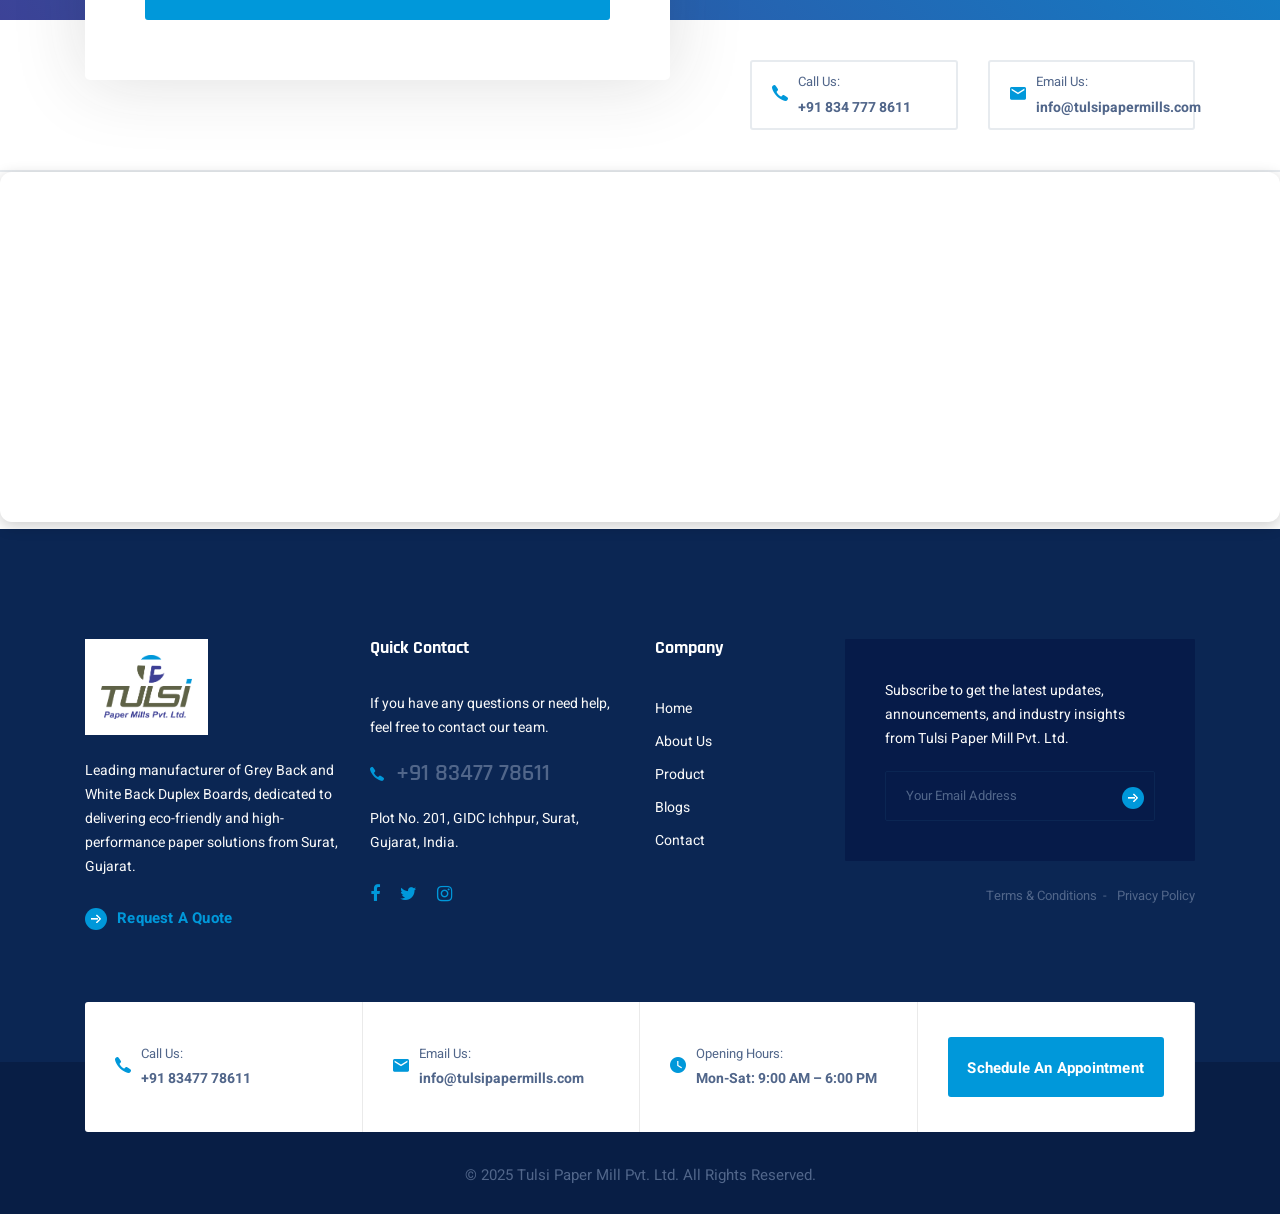
==== commit ae3daaf8: "commit" ====
--- a/index.html
+++ b/index.html
@@ -70,14 +70,14 @@
                 <a href="news.html" class=" nav__item-link">Our Blog</a>
               </li>
               <li class="nav__item">
-                <a href="contacs.html" class="nav__item-link">Contact Us</a>
+                <a href="contact.html" class="nav__item-link">Contact Us</a>
               </li><!-- /.nav-item -->
             </ul><!-- /.navbar-nav -->
           </div><!-- /.navbar-collapse -->
           <div class="navbar-modules">
             <ul class="list-unstyled d-flex align-items-center modules__btns-list">
               <li class="d-none d-lg-block" style="margin-right: 1rem;">
-                <a href="request-quote.html" class="btn btn__secondary module__btn-request">
+                <a href="contact.html" class="btn btn__secondary module__btn-request">
                   <span>Request A Quote</span><i class="icon-arrow-right"></i>
                 </a>
               </li>
@@ -113,7 +113,7 @@
                   <h2 class="slide__title">Eco-Friendly Paper Solutions For a Sustainable Future</h2>
                   <p class="slide__desc">At Tulsi Paper Mills, we recycle waste paper to create premium duplex board and paperboard products, reducing environmental impact while serving both national and international markets.</p>
                   <a href="./about-us.html" class="btn btn__primary mr-30">More About Us</a>
-                  <a href="./contacs.html" class="btn btn__white">Contact Us</a>
+                  <a href="./contact.html" class="btn btn__white">Contact Us</a>
                 </div>
               </div>
             </div>
@@ -149,7 +149,7 @@
                   <h2 class="slide__title">Your Trusted Partner in Paper & Packaging Solutions</h2>
                   <p class="slide__desc">As a customer-focused organization, we provide tailored solutions, backed by technical expertise, to meet the diverse needs of businesses across industries.</p>
                   <a href="./about-us.html" class="btn btn__primary mr-30">More About Us</a>
-                  <a href="./contacs.html" class="btn btn__white">Contact Us</a>
+                  <a href="./contact.html" class="btn btn__white">Contact Us</a>
                 </div>
               </div>
             </div>
@@ -308,7 +308,7 @@
                   </div><!-- /.fancybox-item -->
                 </div><!-- /.col-lg-6 -->
                 <div id="products">
-                  <a href="./contacs.html" class="btn btn__white btn__bordered btn__lg">Schedule An Appointment</a>
+                  <a href="./contact.html" class="btn btn__white btn__bordered btn__lg">Schedule An Appointment</a>
                 </div>
               </div><!-- /.row -->
             </div><!-- /.col-lg-6 -->
@@ -745,7 +745,7 @@
             <div class="footer__widget-content">
               <img src="assets/images/logo/tulsi-paper-mill-logo.png" alt="Tulsi Paper Mill Logo">
               <p>Leading manufacturer of Grey Back and White Back Duplex Boards, dedicated to delivering eco-friendly and high-performance paper solutions from Surat, Gujarat.</p>
-              <a href="./contacs.html" class="btn btn__primary btn__link btn__hover2">
+              <a href="./contact.html" class="btn btn__primary btn__link btn__hover2">
                 <i class="icon-arrow-right arrow-rounded"></i>
                 <span>Request A Quote</span>
               </a>
@@ -779,7 +779,7 @@
                   <li><a href="./about-us.html">About Us</a></li>
                   <li><a href="#products">Product</a></li>
                   <li><a href="./news.html">Blogs</a></li>
-                  <li><a href="./contacs.html">Contact</a></li>
+                  <li><a href="./contact.html">Contact</a></li>
                 </ul>
               </nav>
             </div>
@@ -846,7 +846,7 @@
               </div>
   
               <div class="footer__contact-item">
-                <a href="./contacs.html" class="btn btn__block btn__primary">Schedule An Appointment</a>
+                <a href="./contact.html" class="btn btn__block btn__primary">Schedule An Appointment</a>
               </div>
             </div>
   
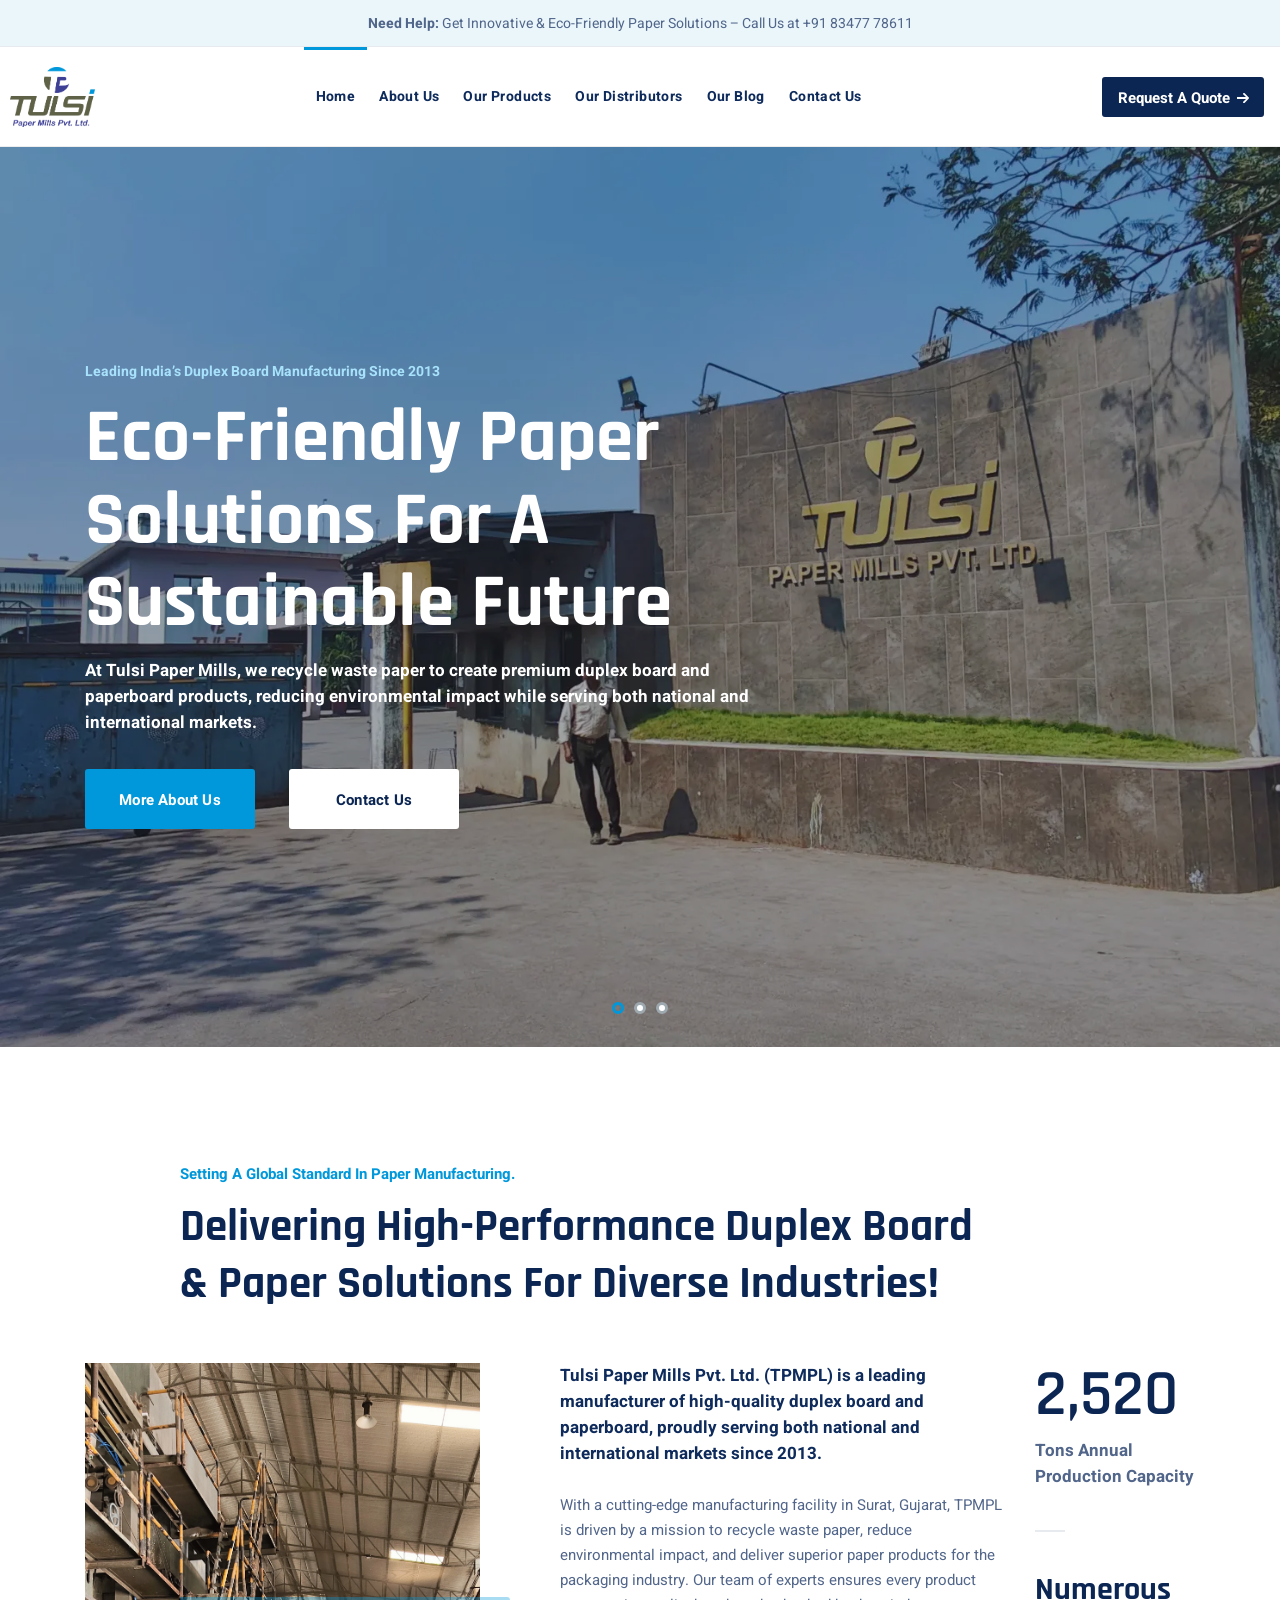
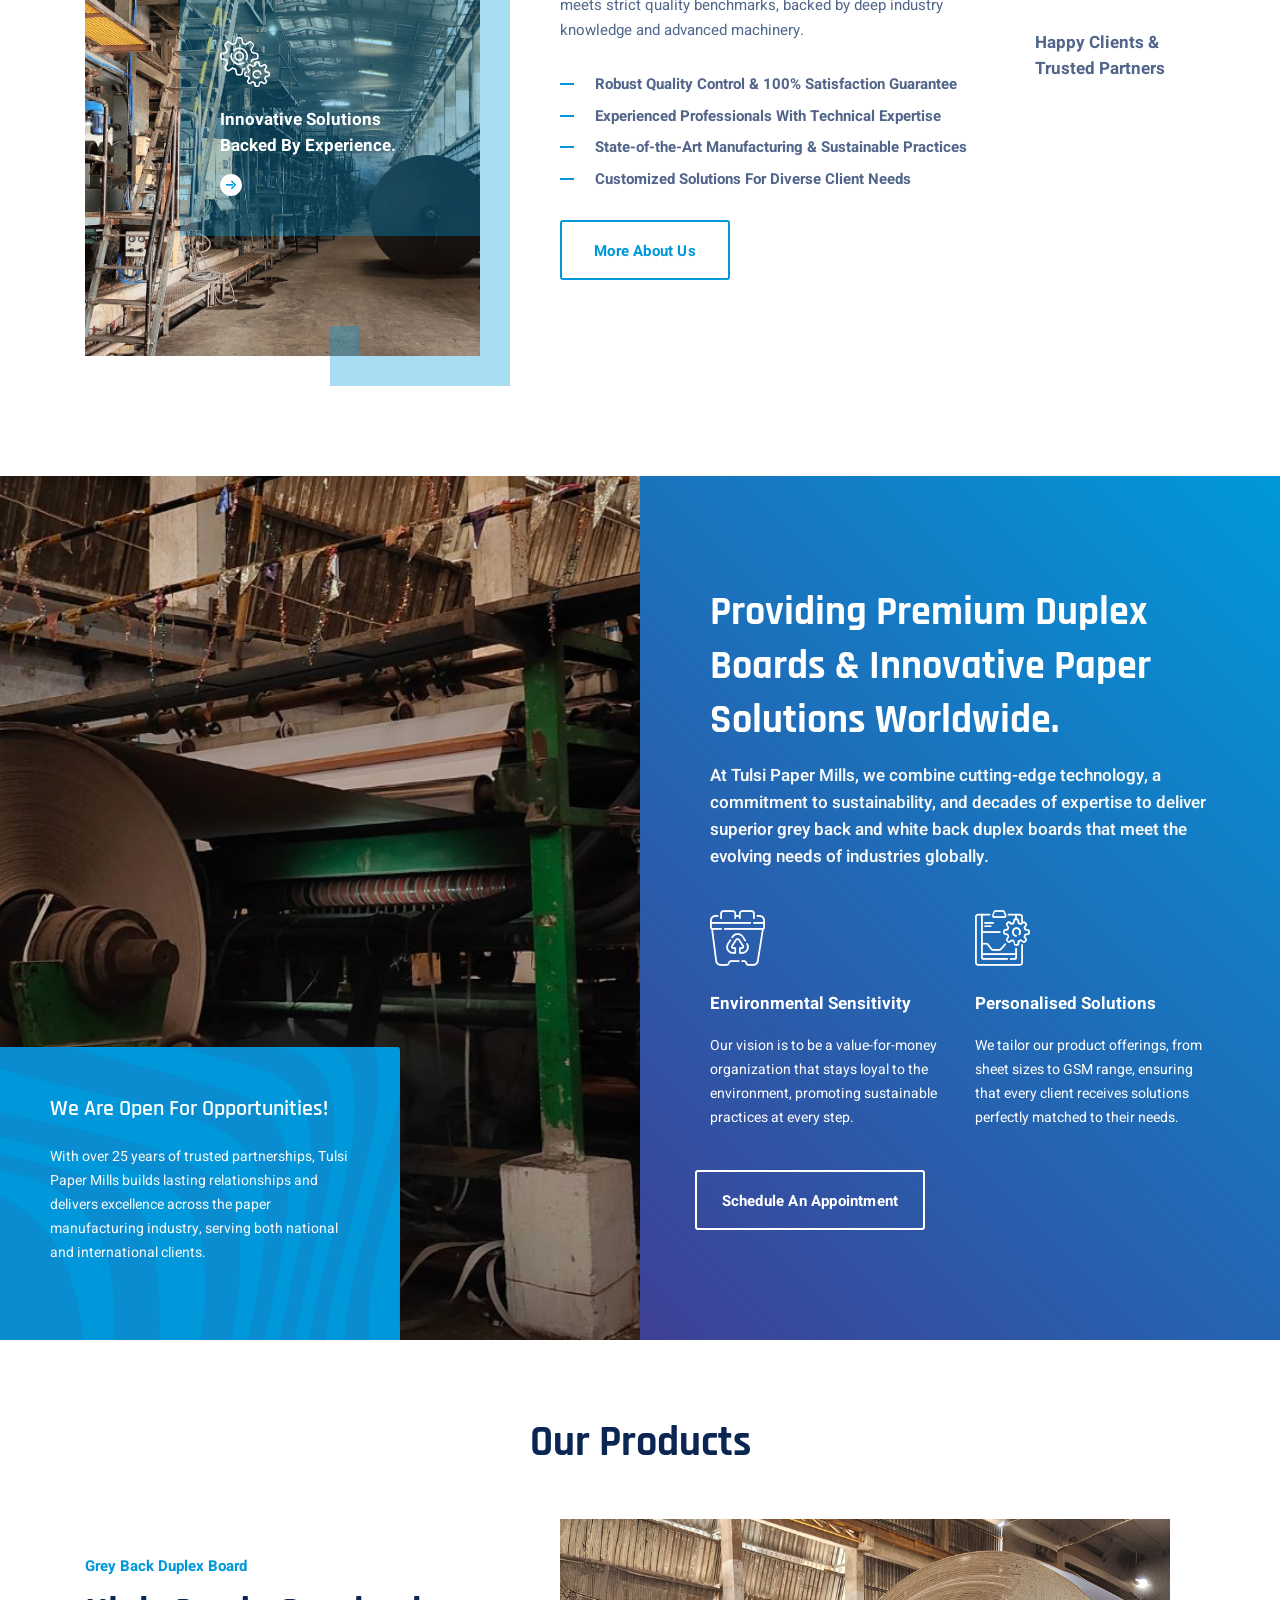
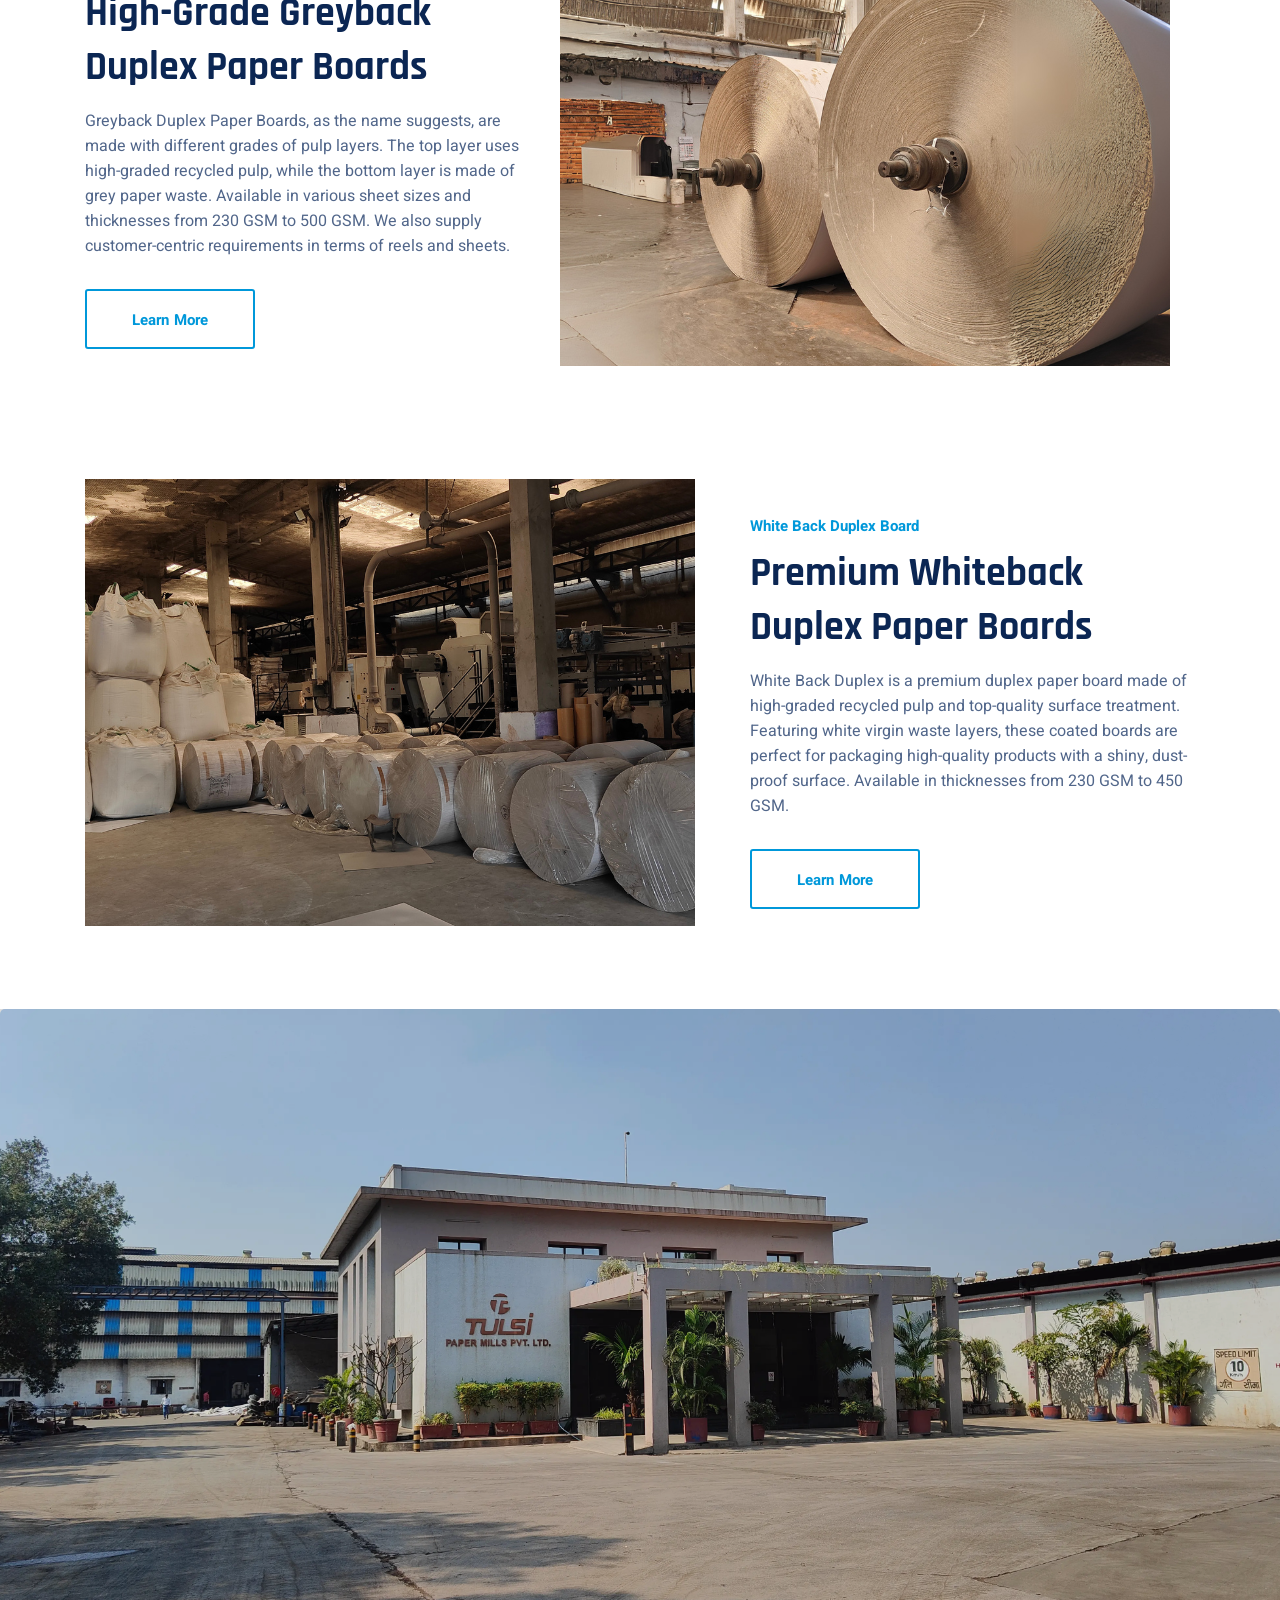
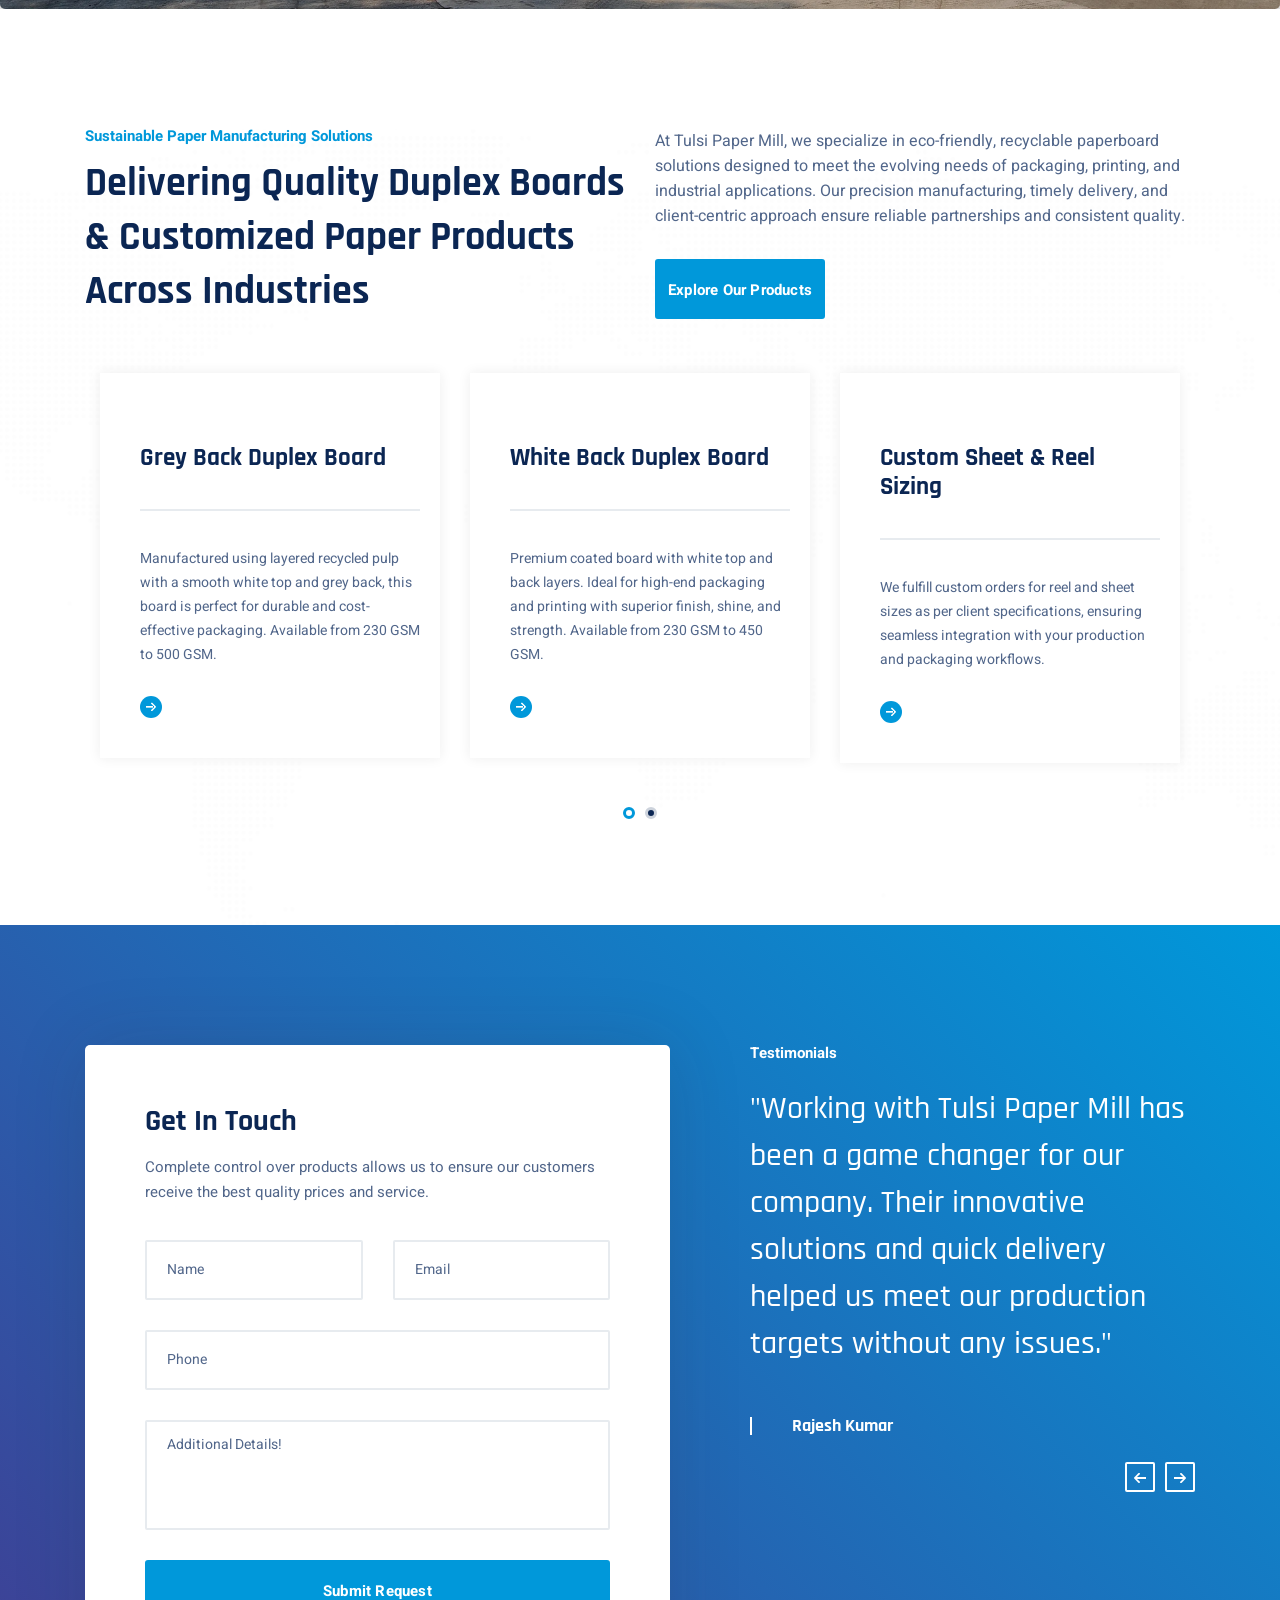
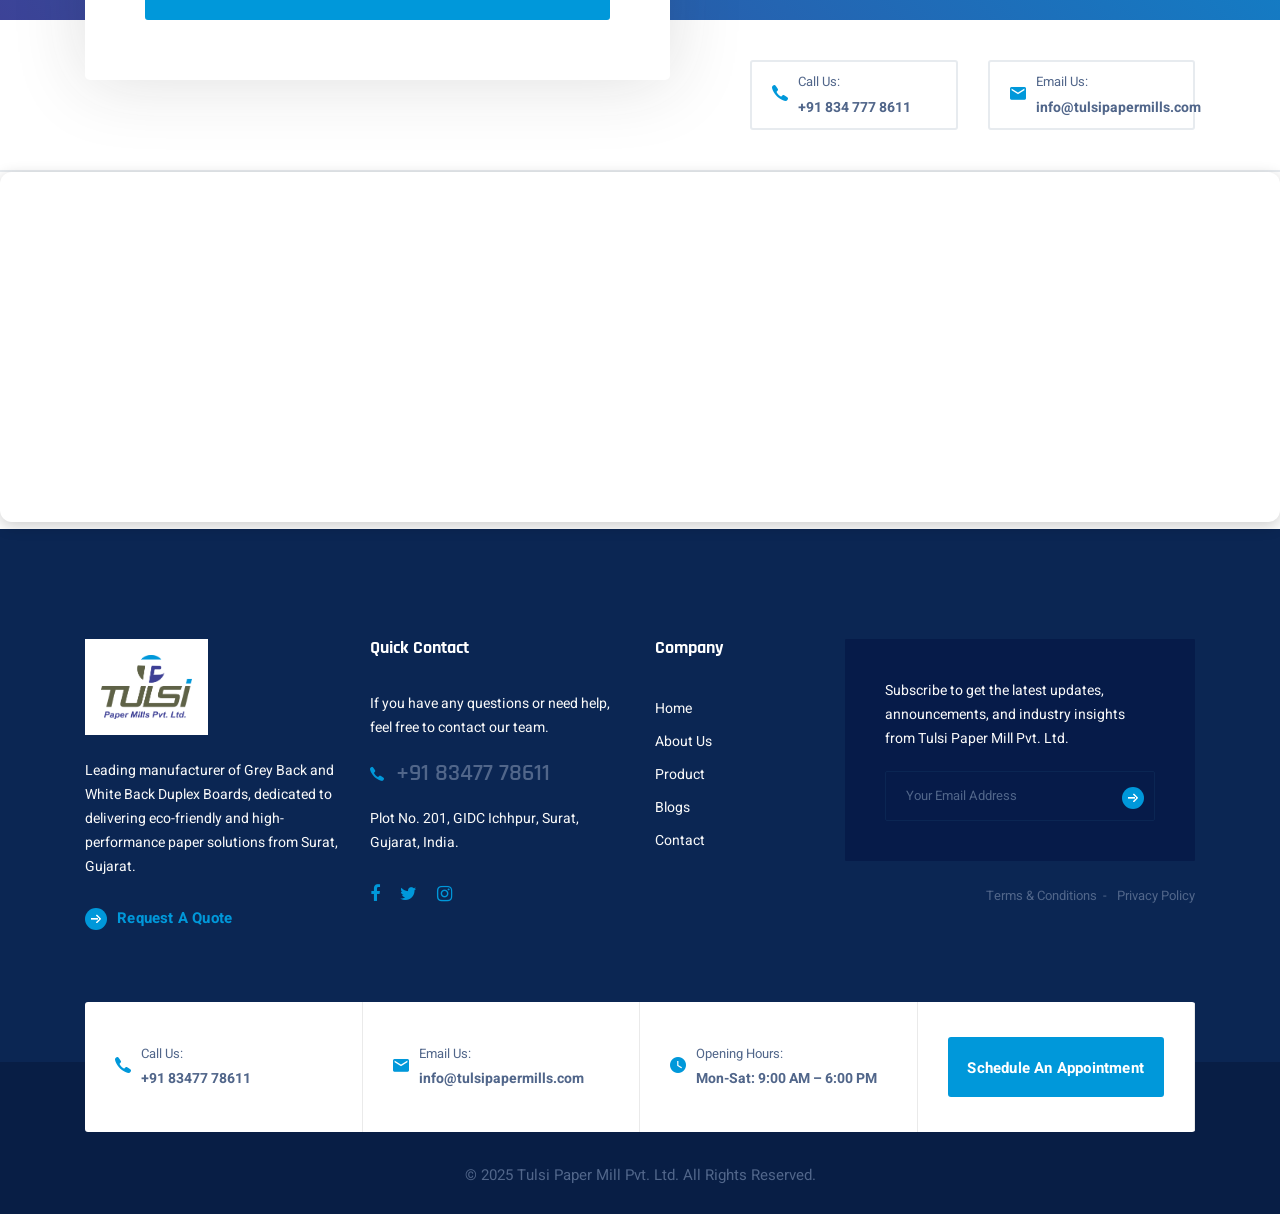
==== commit fc554bff: "Commit" ====
--- a/index.html
+++ b/index.html
@@ -589,39 +589,49 @@
     <div class="container">
       <div class="row">
         <div class="col-sm-12 col-md-12 col-lg-7">
-          <form class="contact__form-panel mr-50">
+          <form action="https://api.web3forms.com/submit" method="POST" class="contact__form-panel mr-50">
+            <!-- Web3Forms API Key -->
+            <input type="hidden" name="access_key" value="508a8a57-c930-4d80-9154-b1772841fd2c">
+          
+            <!-- Honeypot Spam Protection -->
+            <input type="checkbox" name="botcheck" class="hidden" style="display:none;">
+          
             <div class="row">
               <div class="col-sm-12 contact__form-panel-header">
                 <h4>Get In Touch</h4>
-                <p>Complete control over products allows us to ensure our customers receive the best quality prices
-                  and service.</p>
-              </div>
+                <p>Complete control over products allows us to ensure our customers receive the best quality prices and service.</p>
+              </div>
+          
               <div class="col-sm-6 col-md-6 col-lg-6">
-                <div class="form-group"><input type="text" class="form-control" placeholder="Name"></div>
-              </div><!-- /.col-lg-6 -->
+                <div class="form-group">
+                  <input type="text" name="name" class="form-control" placeholder="Name" required>
+                </div>
+              </div>
+          
               <div class="col-sm-6 col-md-6 col-lg-6">
-                <div class="form-group"><input type="email" class="form-control" placeholder="Email"></div>
-              </div><!-- /.col-lg-6 -->
+                <div class="form-group">
+                  <input type="email" name="email" class="form-control" placeholder="Email" required>
+                </div>
+              </div>
+          
               <div class="col-sm-6 col-md-6 col-lg-12">
-                <div class="form-group"><input type="text" class="form-control" placeholder="Phone"></div>
-              </div><!-- /.col-lg-6 -->
-              <!-- <div class="col-sm-6 col-md-6 col-lg-6">
-                <div class="form-group form-group-select">
-                  <select class="form-control">
-                    <option>Select Your Industry</option>
-                    <option>Industry 1</option>
-                    <option>Industry 2</option>
-                  </select>
-                </div>
-              </div> -->
+                <div class="form-group">
+                  <input type="text" name="phone" class="form-control" placeholder="Phone" required>
+                </div>
+              </div>
+          
               <div class="col-sm-12 col-md-12 col-lg-12">
                 <div class="form-group">
-                  <textarea class="form-control" placeholder="Additional Details!"></textarea>
-                </div>
-              </div><!-- /.col-lg-12 -->
+                  <textarea name="message" class="form-control" placeholder="Additional Details!" required></textarea>
+                </div>
+              </div>
+          
+              <!-- Optional: Redirect to custom thank-you page -->
+              <!-- <input type="hidden" name="redirect" value="https://yourwebsite.com/thank-you.html"> -->
+          
               <div class="col-sm-12 col-md-12 col-lg-12">
                 <button type="submit" class="btn btn__primary btn__block">Submit Request</button>
-              </div><!-- /.col-lg-12 -->
+              </div>
             </div><!-- /.row -->
           </form><!-- /.contact__form-panel -->
         </div><!-- /.col-lg-7 -->
--- a/assets/css/style.css
+++ b/assets/css/style.css
@@ -7155,3 +7155,20 @@
   flex-direction: column;
 }
 
+@media(max-width:500px){
+  .background-banner {
+    min-height: 500px;
+  }
+  .cta__banner {
+    background-color: #0098da57;
+    max-width: 270px;
+    padding: 20px;
+    border-top-right-radius: 3px;
+  } 
+  .page-title {
+    height: 50vh;
+    background-size: 60%;
+  }
+}
+
+
